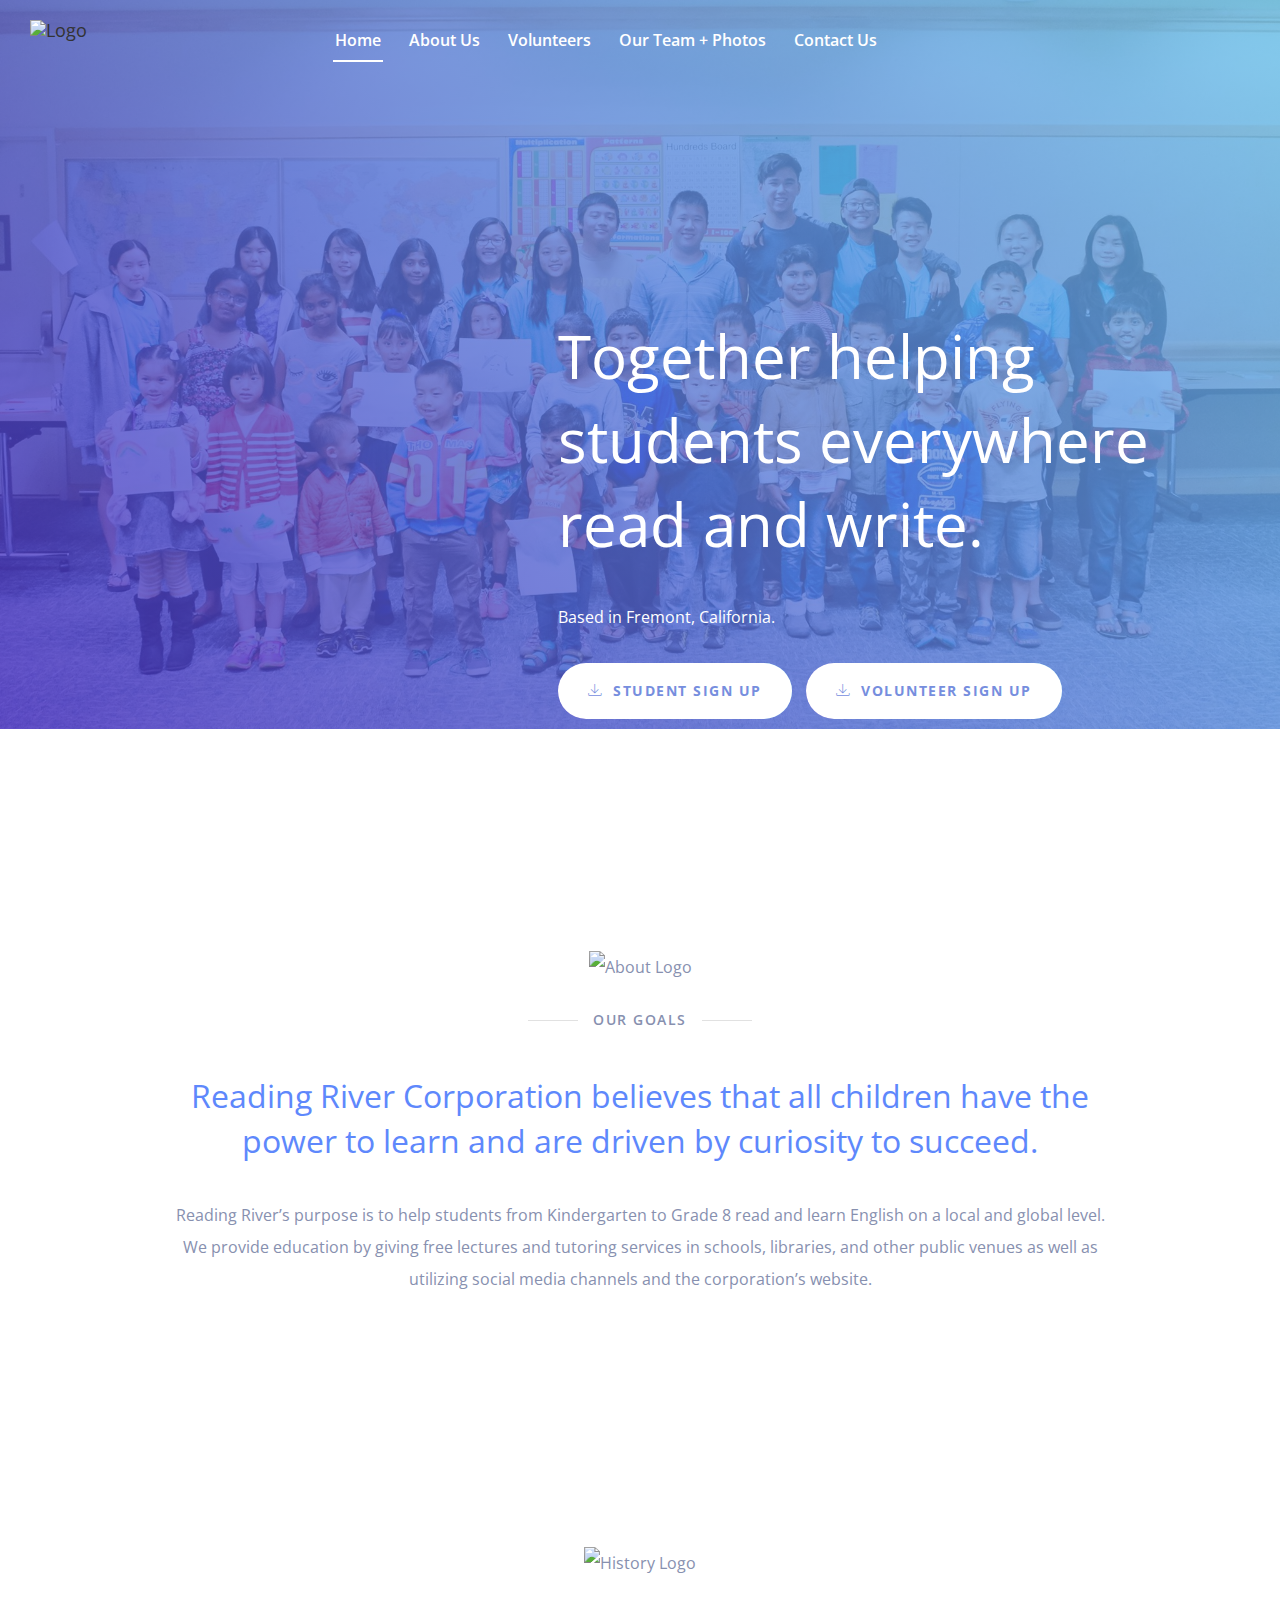
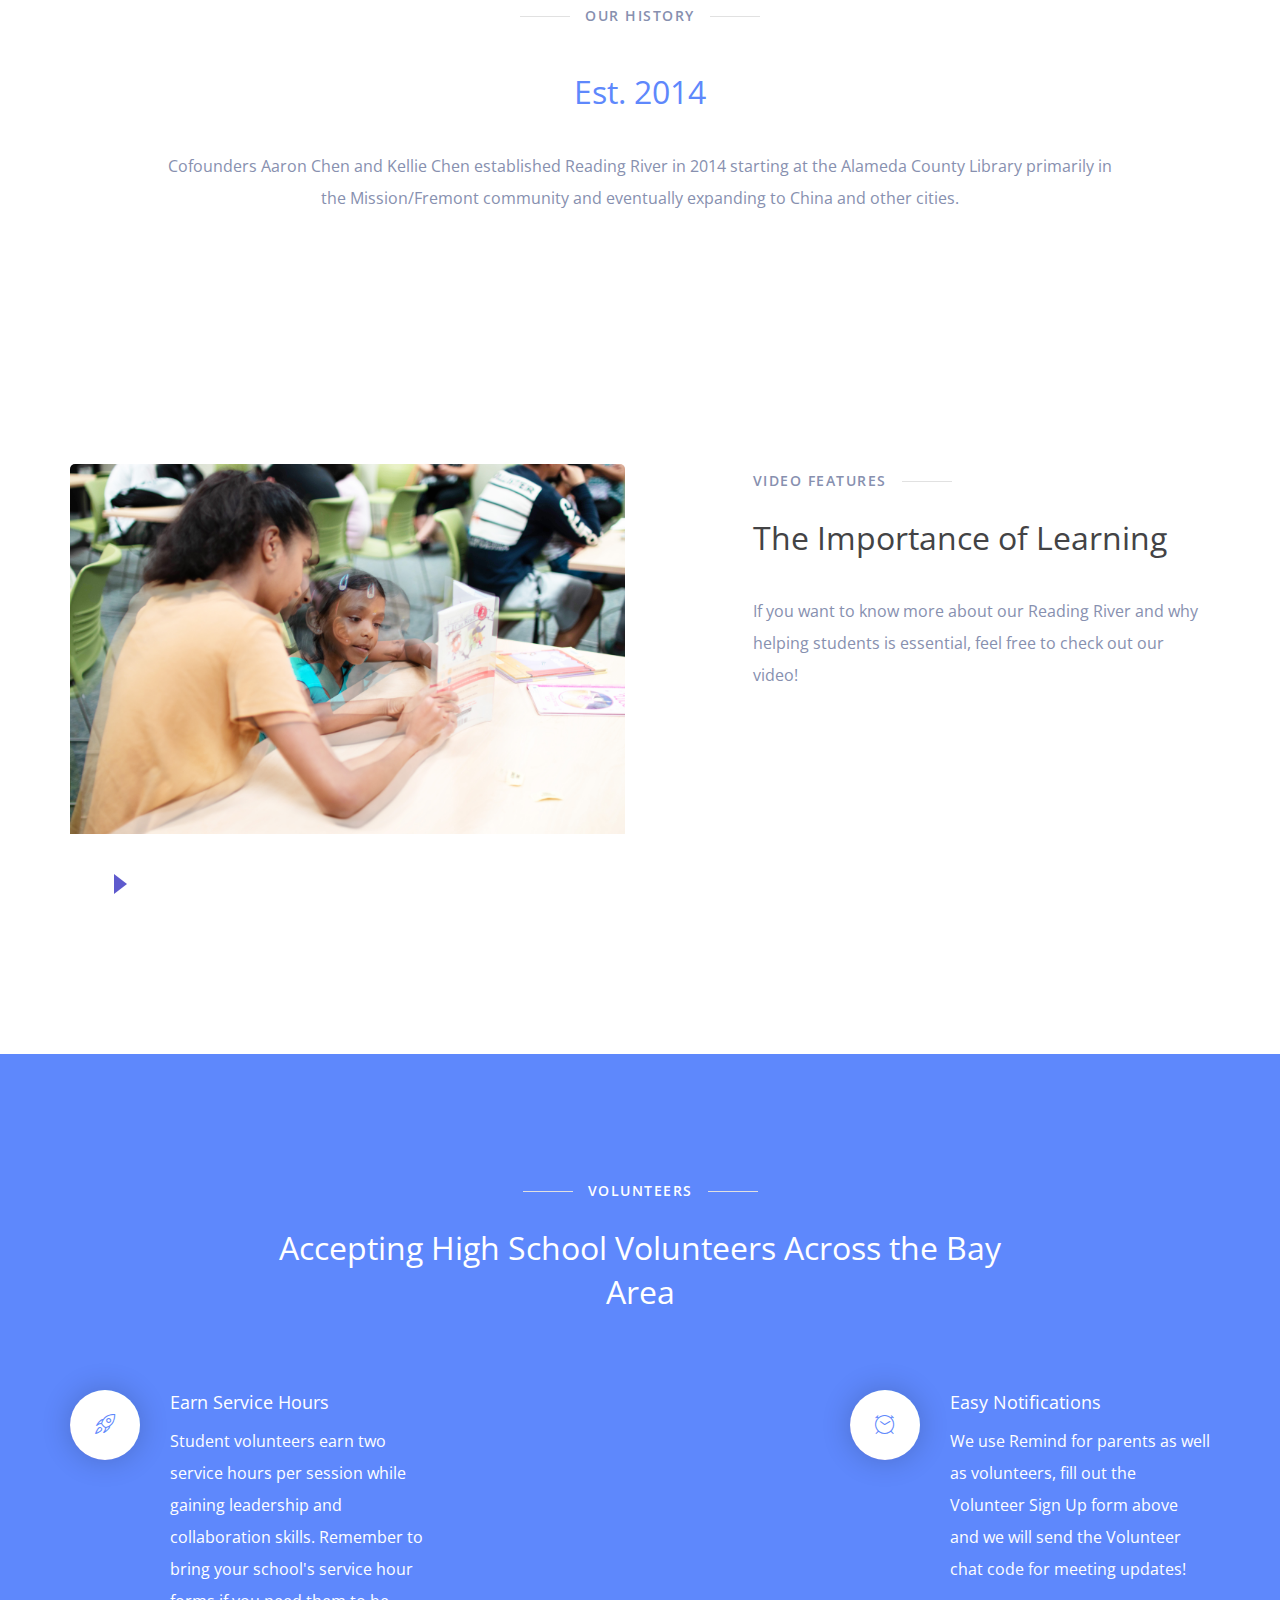
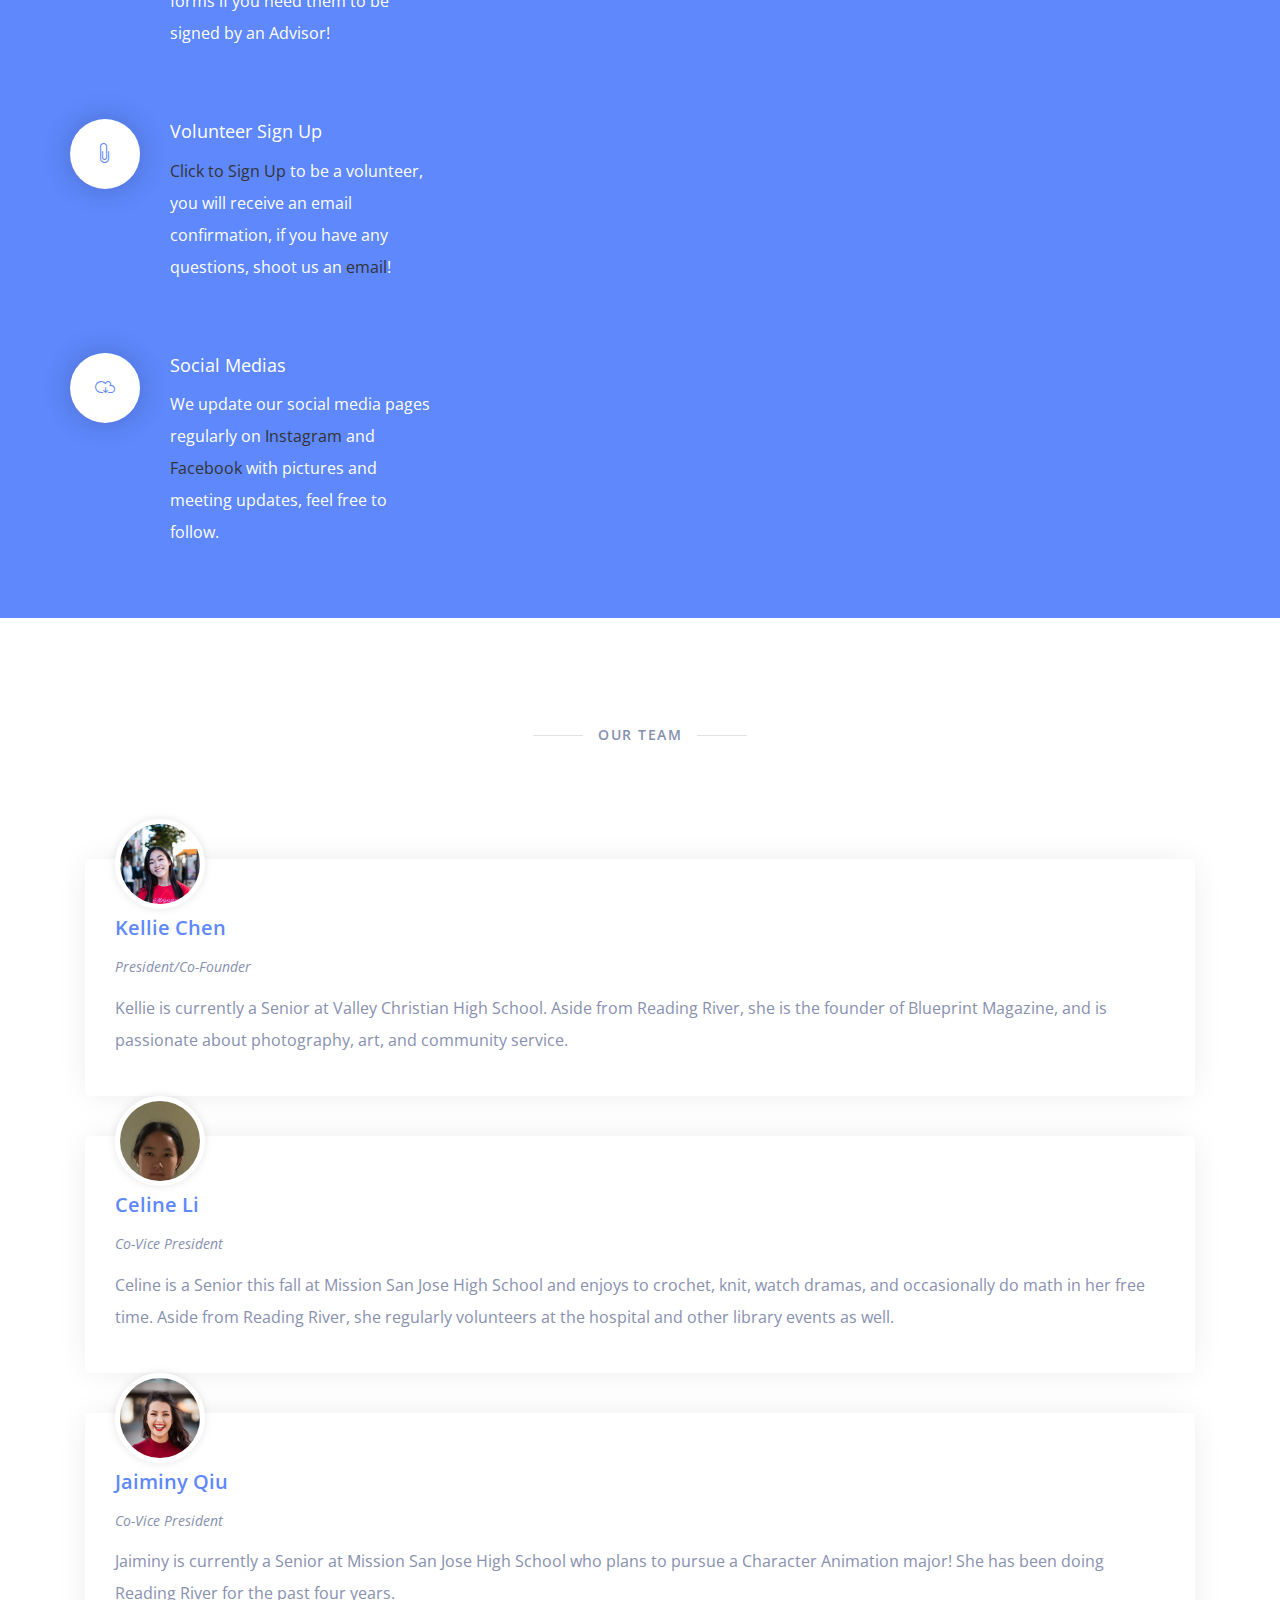
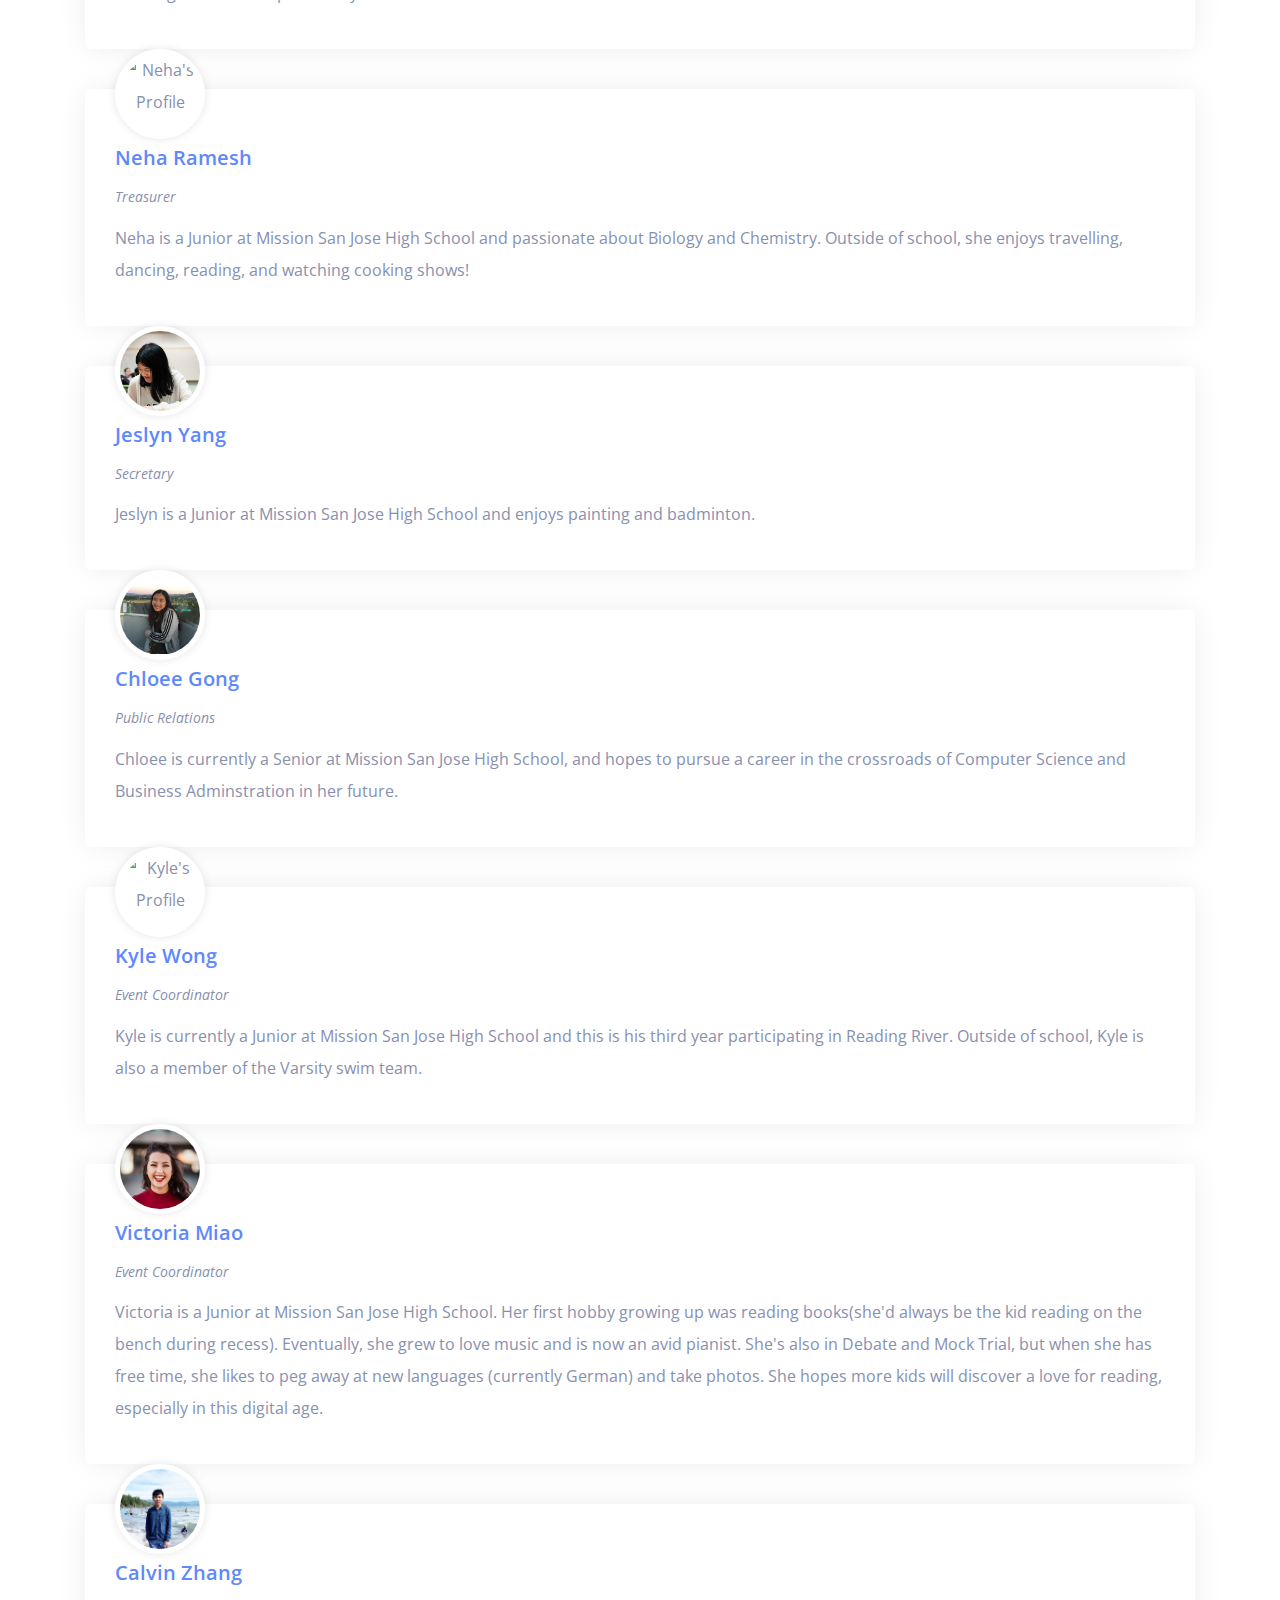
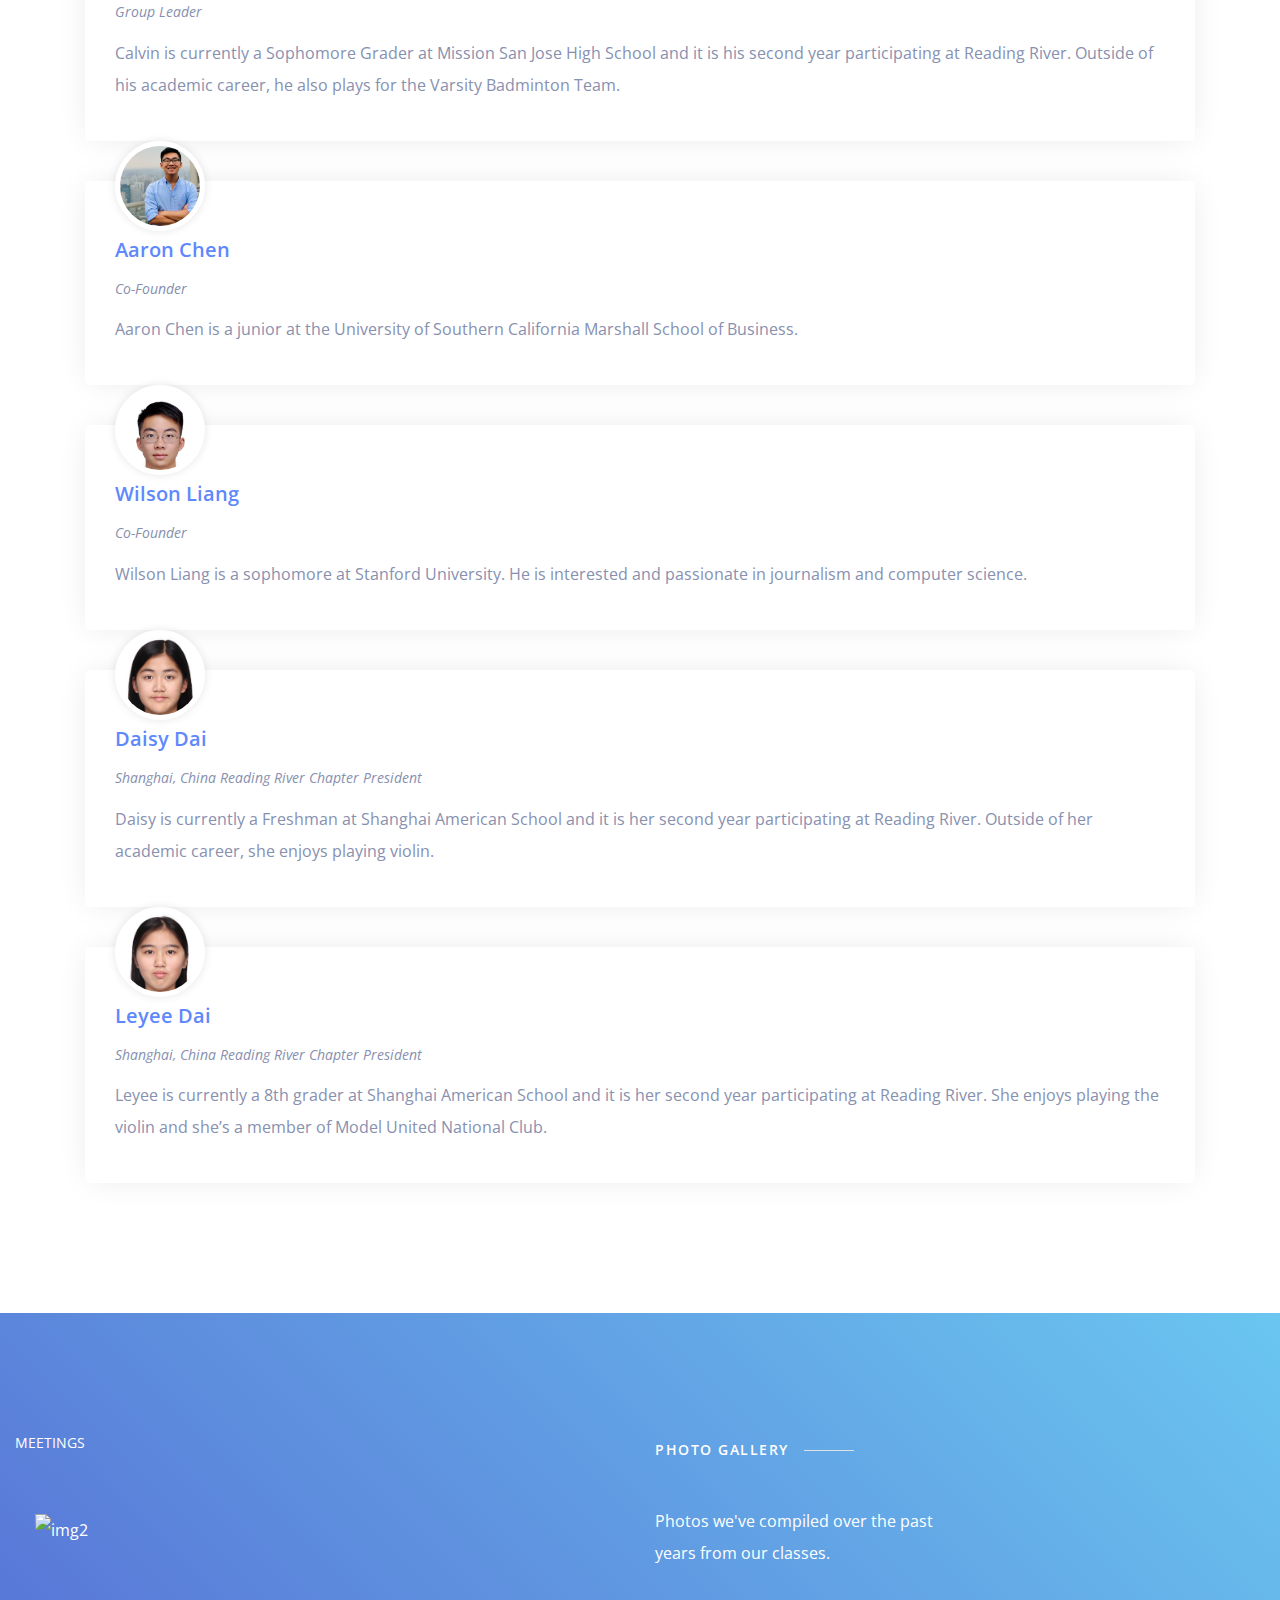
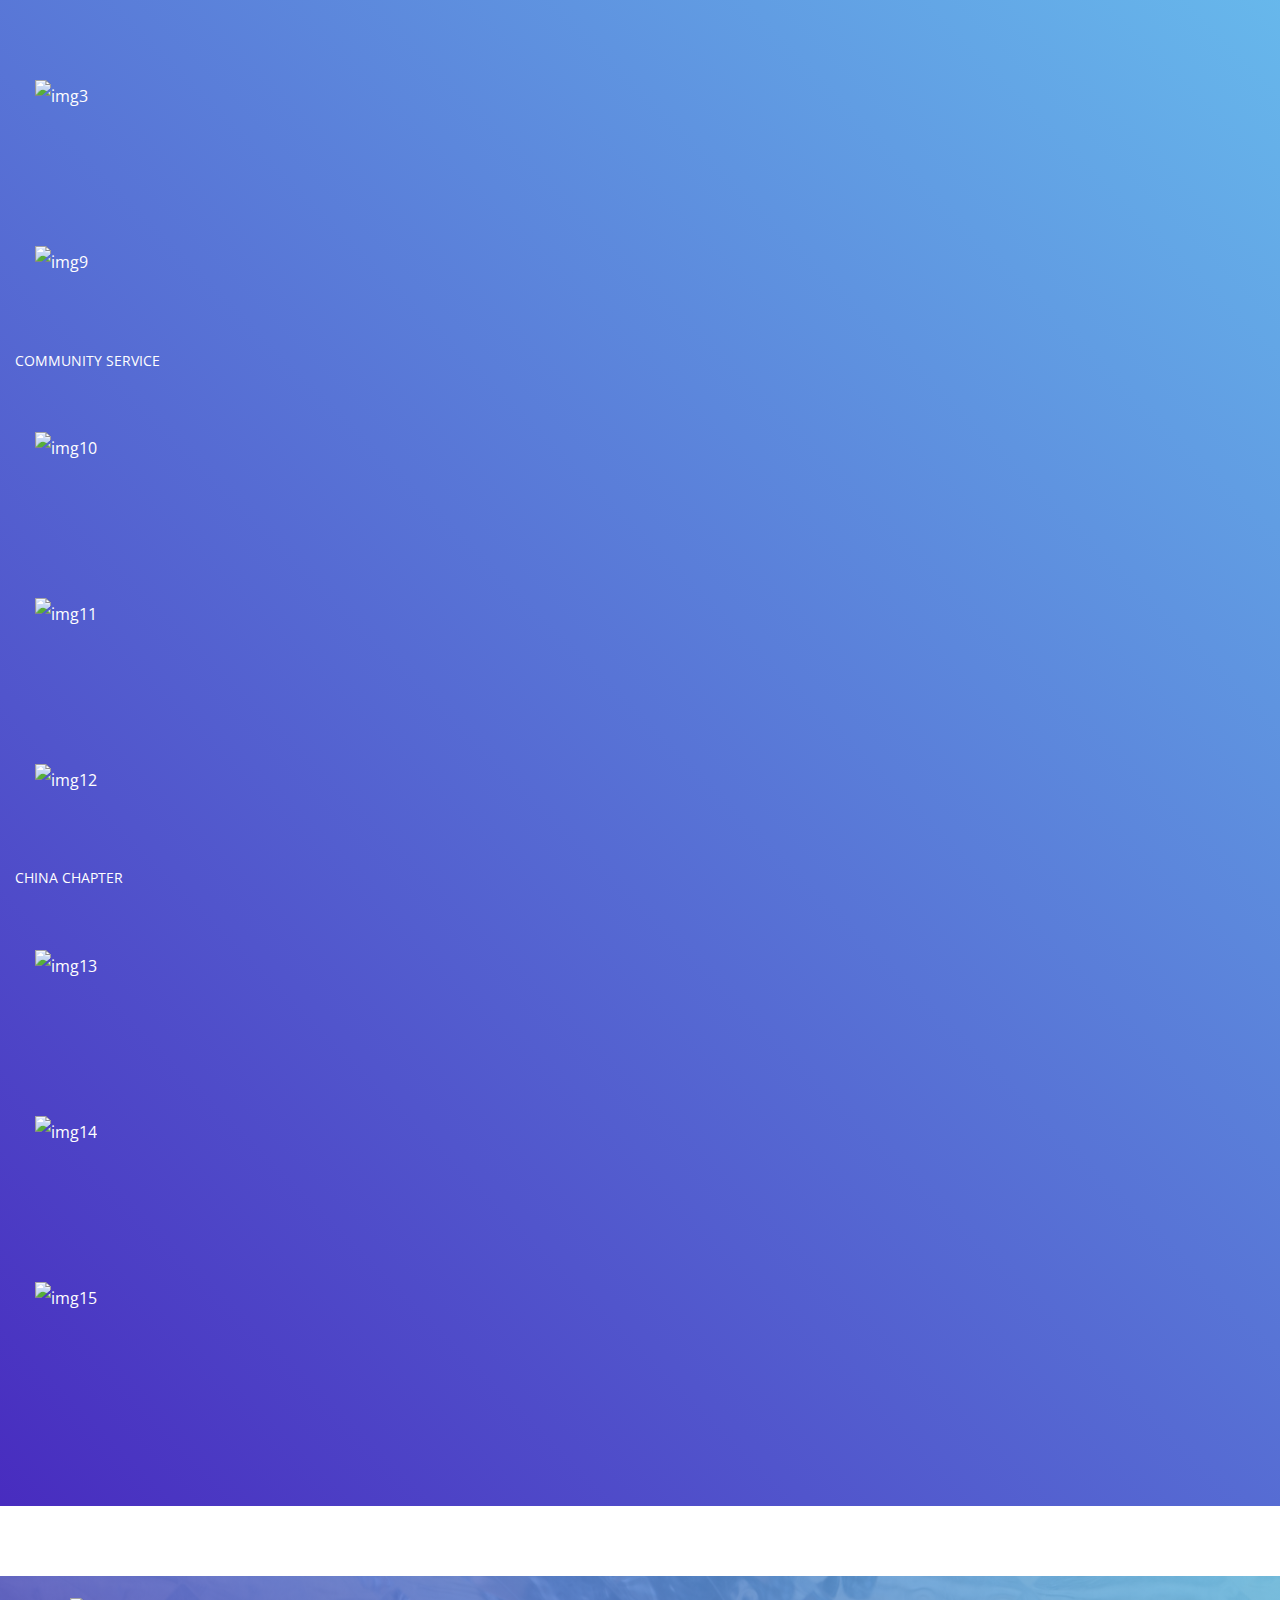
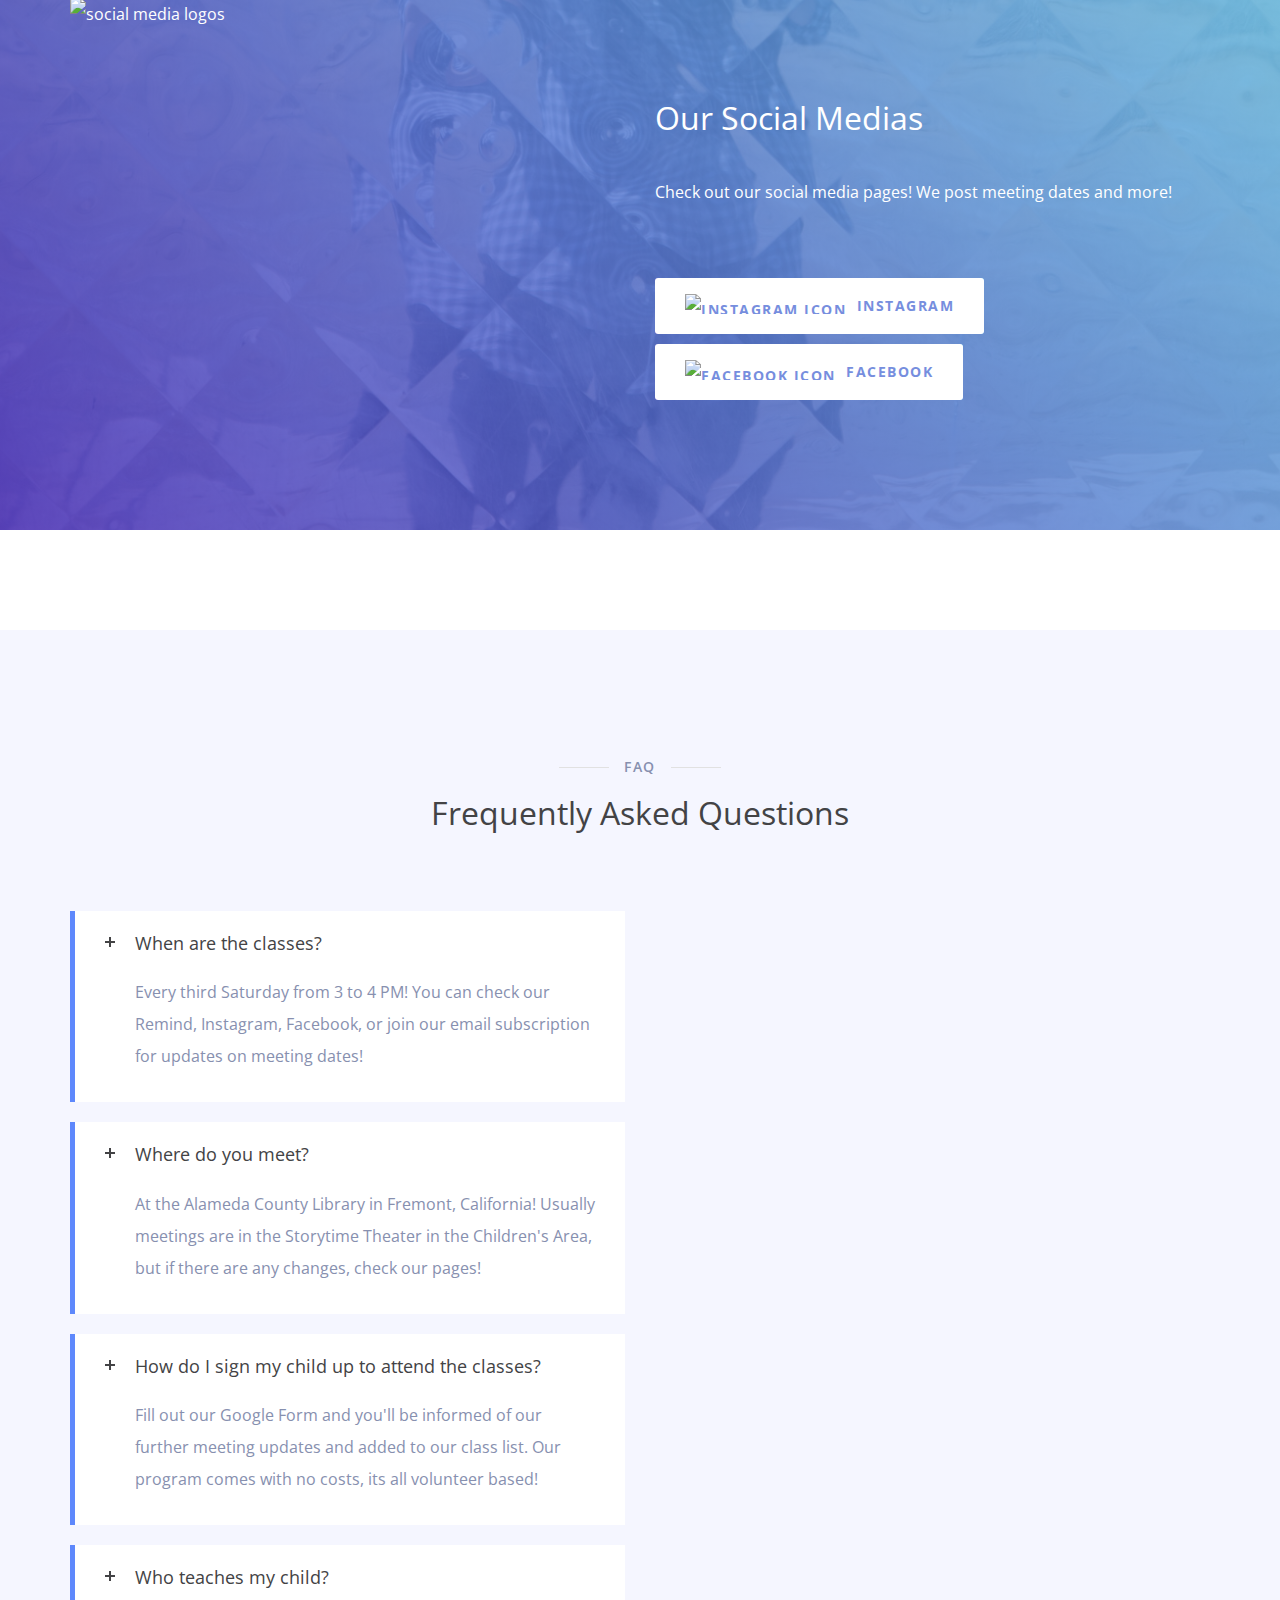
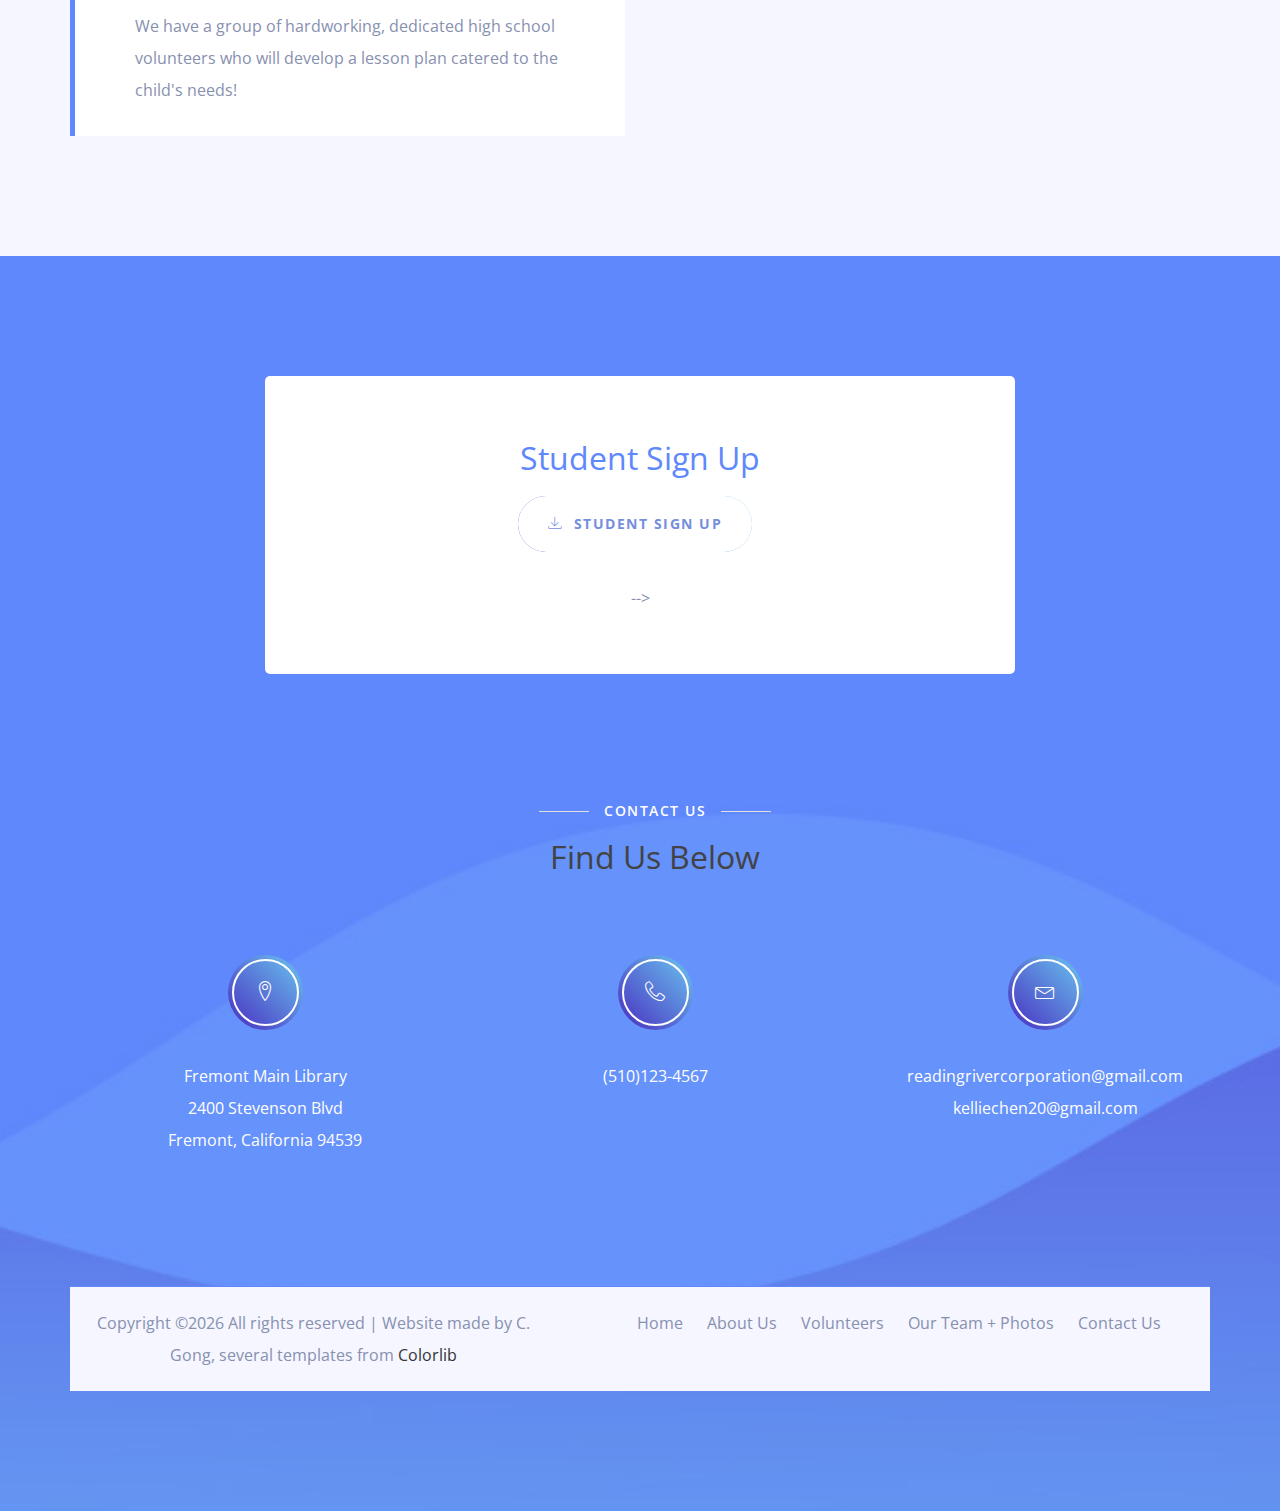
==== index.html @ 7ab2e2bb "Update index.html" ====
<!doctype html>
<html class="no-js" lang="zxx">

<head>
    <meta charset="utf-8">
    <meta name="author" content="C. Gong">
    <meta name="description" content="">
    <meta name="keywords" content="HTML,CSS,XML,JavaScript, Bootstrap">
    <meta http-equiv="x-ua-compatible" content="ie=edge">
    <meta name="viewport" content="width=device-width, initial-scale=1.0">
    <!-- Title -->
    <title>Reading River</title>
    <!-- Place favicon.ico in the root directory -->
    <link rel="apple-touch-icon" href="images/apple-touch-icon.png">
    <link rel="shortcut icon" type="image/ico" href="images/favicon.ico" />
    <!-- Plugin-CSS -->
    <link rel="stylesheet" href="css/bootstrap.min.css">
    <link rel="stylesheet" href="css/owl.carousel.min.css">
    <link rel="stylesheet" href="css/linearicons.css">
    <link rel="stylesheet" href="css/magnific-popup.css">
    <link rel="stylesheet" href="css/animate.css">
    <!-- Main-Stylesheets -->
    <link rel="stylesheet" href="css/normalize.css">
    <link rel="stylesheet" href="style.css">
    <link rel="stylesheet" href="css/responsive.css">
    <script src="js/vendor/modernizr-2.8.3.min.js"></script>
    <!--[if lt IE 9]>
        <script src="//oss.maxcdn.com/html5shiv/3.7.2/html5shiv.min.js"></script>
        <script src="//oss.maxcdn.com/respond/1.4.2/respond.min.js"></script>
    <![endif]-->
</head>

<body data-spy="scroll" data-target=".mainmenu-area">
    <!-- MainMenu-Area -->
    <nav class="mainmenu-area" data-spy="affix" data-offset-top="200">
        <div class="container-fluid">
            <div class="navbar-header">
                <button type="button" class="navbar-toggle" data-toggle="collapse" data-target="#primary_menu">
                    <span class="icon-bar"></span>
                    <span class="icon-bar"></span>
                    <span class="icon-bar"></span>
                </button>
                <a class="navbar-brand" href="#"><img src="http://readingriver.org/assets/logo.png" alt="Logo"/></a>
            </div>
            <div class="collapse navbar-collapse" id="primary_menu">
                <ul class="nav navbar-nav mainmenu">
                    <li class="active"><a href="#home_page">Home</a></li>
                    <li><a href="#about_page">About Us</a></li>
                    <li><a href="#features_page">Volunteers</a></li>
                    <li><a href="#testimonial_page">Our Team + Photos</a></li>
                    <li><a href="#price_page">Contact Us</a></li>
                </ul>
            </div>
        </div>
    </nav>
    <!-- MainMenu-Area-End -->
    <!-- Home-Area -->
    <header class="home-area overlay" id="home_page">
        <div class="container">
            <div class="row">
                <div class="col-xs-12 hidden-sm col-md-5">
                    <figure class="mobile-image wow fadeInUp" data-wow-delay="0.2s">                      
                    </figure>
                </div>
                <div class="col-xs-12 col-md-7">
                    <div class="space-80 hidden-xs"></div>
                    <h1 class="wow fadeInUp" data-wow-delay="0.4s">Together helping students everywhere read and write.</h1>
                    <div class="space-20"></div>
                    <div class="desc wow fadeInUp" data-wow-delay="0.6s">
                        <p>Based in Fremont, California.</p>
                    </div>
                    <div class="space-20"></div>
                    <a href="https://docs.google.com/forms/d/e/1FAIpQLSfahuhJecpJ13SL4Akqwtmd7XxqH2_9Mm-qF49oGeXlhAQJPA/viewform?usp=sf_link" class="bttn-white wow fadeInUp" data-wow-delay="0.8s"><i class="lnr lnr-download"></i>Student Sign Up</a>
                    <a href="https://docs.google.com/forms/d/e/1FAIpQLSdP3y2iAwAj434M1f-TbbosFio6wa3bm2vTfZTwHYe32NhG8g/viewform?usp=sf_link" class="bttn-white wow fadeInUp" data-wow-delay="0.8s"><i class="lnr lnr-download"></i>Volunteer Sign Up</a>
                </div>
            </div>
        </div>
    </header>
    <!-- Home-Area-End -->
    <!-- About-Area -->
    <section class="section-padding" id="about_page">
        <div class="container">
            <div class="row">
                <div class="col-xs-12 col-md-10 col-md-offset-1">
                    <div class="page-title text-center">
                        <img src="https://encrypted-tbn0.gstatic.com/images?q=tbn:ANd9GcTeQa0-n0c2qeeUmizYF3-ZNqJMCxrvMSQwsNEq4agvcOaGX12k" alt="About Logo">
                        <div class="space-20"></div>
                        <h5 class="title">Our Goals</h5>
                        <div class="space-30"></div>
                        <h3 class="blue-color">Reading River Corporation believes that all children have the power to learn and are driven by curiosity to succeed.</h3>
                        <div class="space-20"></div>
                        <p>Reading River’s purpose is to help students from Kindergarten to Grade 8 read and learn English on a local and global level. We provide education by giving free lectures and tutoring services in schools, libraries, and other public venues as well as utilizing social media channels and the corporation’s website. </p>
                    </div>
                </div>
            </div>
        </div>
    </section>
    <!-- About-Area-End -->
    <!-- Progress-Area -->
    <section class="section-padding" id="about_page">
        <div class="container">
            <div class="row">
                <div class="col-xs-12 col-md-10 col-md-offset-1">
                    <div class="page-title text-center">
                        <img src="https://freeiconshop.com/wp-content/uploads/edd/document-search-flat.png" alt="History Logo">
                        <div class="space-20"></div>
                        <h5 class="title">Our History</h5>
                        <div class="space-30"></div>
                        <h3 class="blue-color">Est. 2014 </h3>
                        <div class="space-20"></div>
                        <p>Cofounders Aaron Chen and Kellie Chen established Reading River in 2014 starting at the Alameda County Library primarily in the Mission/Fremont community and eventually expanding to China and other cities. </p>
                    </div>
                </div>
            </div>
        </div>
    </section>
    <!-- Progress-Area-End -->
    <!-- Video-Area -->
    <section class="video-area section-padding">
        <div class="container">
            <div class="row">
                <div class="col-xs-12 col-md-6">
                    <div class="video-photo">
                        <img src="images/video1.jpg" width="720" height="550" alt="">
                        <a href="https://www.youtube.com/watch?v=C0kSX4YXT40" class="popup play-button">
                                    <img src="images/play-button.png" alt="">
                        </a>
                    </div>
                </div>
                <div class="col-xs-12 col-md-5 col-md-offset-1">
                    <div class="space-60 hidden visible-xs"></div>
                    <div class="page-title">
                        <h5 class="title wow fadeInUp" data-wow-delay="0.2s">VIDEO FEATURES</h5>
                        <div class="space-10"></div>
                        <h3 class="dark-color wow fadeInUp" data-wow-delay="0.4s">The Importance of Learning</h3>
                        <div class="space-20"></div>
                        <div class="desc wow fadeInUp" data-wow-delay="0.6s">
                            <p>If you want to know more about our Reading River and why helping students is essential, feel free to check out our video!</p>
                        </div>
                        <div class="space-50"></div>
                    </div>
                </div>
            </div>
        </div>
    </section>
    <!-- Video-Area-End -->
    <!-- Feature-Area -->
    <section class="feature-area section-padding-top" id="features_page">
        <div class="container">
            <div class="row">
                <div class="col-xs-12 col-sm-8 col-sm-offset-2">
                    <div class="page-title text-center">
                        <h5 class="title">Volunteers</h5>
                        <div class="space-10"></div>
                        <h3>Accepting High School Volunteers Across the Bay Area</h3>
                        <div class="space-60"></div>
                    </div>
                </div>
            </div>
            <div class="row">
                <div class="col-xs-12 col-sm-6 col-md-4">
                    <div class="service-box wow fadeInUp" data-wow-delay="0.2s">
                        <div class="box-icon">
                            <i class="lnr lnr-rocket"></i>
                        </div>
                        <h4>Earn Service Hours</h4>
                        <p>Student volunteers earn two service hours per session while gaining leadership and collaboration skills. Remember to bring your school's service hour forms if you need them to be signed by an Advisor!</p>
                    </div>
                    <div class="space-60"></div>
                    <div class="service-box wow fadeInUp" data-wow-delay="0.4s">
                        <div class="box-icon">
                            <i class="lnr lnr-paperclip"></i>
                        </div>
                        <h4>Volunteer Sign Up</h4>
                        <p>
                          <a href="https://docs.google.com/forms/d/e/1FAIpQLSdP3y2iAwAj434M1f-TbbosFio6wa3bm2vTfZTwHYe32NhG8g/viewform?usp=sf_link" target="_blank">Click to Sign Up</a> to be a volunteer, you will receive an email confirmation, if you have any questions, shoot us an <a href="mailto: readingrivercorporation@gmail.com">email</a>!
                          </p>
                    </div>
                    <div class="space-60"></div>
                    <div class="service-box wow fadeInUp" data-wow-delay="0.6s">
                        <div class="box-icon">
                            <i class="lnr lnr-cloud-download"></i>
                        </div>
                        <h4>Social Medias</h4>
                        <p>We update our social media pages regularly on
                          <a href="https://instagram.com/reading.river" target="_blank">Instagram</a> and <a href="#" target="_blank">Facebook</a> with pictures and meeting updates, feel free to follow.</p>
                    </div>
                    <div class="space-60"></div>
                </div>
                <div class="hidden-xs hidden-sm col-md-4">
                    <figure class="mobile-image">                        
                    </figure>
                </div>
                <div class="col-xs-12 col-sm-6 col-md-4">
                    <div class="service-box wow fadeInUp" data-wow-delay="0.2s">
                        <div class="box-icon">
                            <i class="lnr lnr-clock"></i>
                        </div>
                        <h4>Easy Notifications</h4>
                        <p>We use Remind for parents as well as volunteers, fill out the Volunteer Sign Up form above and we will send the Volunteer chat code for meeting updates!</p>
                    </div>
                    <div class="space-60"></div>

            </div>
        </div>
    </section>
    <!-- Feature-Area-End -->
    <!-- Testimonial-Area -->
    <section class="testimonial-area" id="testimonial_page">
        <div class="container">
            <div class="row">
                <div class="col-xs-12">
                    <div class="page-title text-center">
                        <h5 class="title">Our Team</h5>
                        <div class="space-60"></div>
                    </div>
                </div>
            </div>
            <div class="row">
                <div class="col-xs-12">
                    <div class="team-slide">
                        <div class="team-box">
                            <div class="team-image">
                                <img src="images/kellie.jpg" alt="Kellie's Profile">
                            </div>
            
                            <h4>Kellie Chen</h4>
                            <h6 class="position">President/Co-Founder</h6>
                            <p>Kellie is currently a Senior at Valley Christian High School. Aside from Reading River, she is the founder of Blueprint Magazine, and is passionate about photography, art, and community service.</p>
                        </div>
                        <div class="team-box">
                            <div class="team-image">
                                <img src="images/celine.png" alt="">
                            </div>
                            <h4>Celine Li</h4>
                            <h6 class="position">Co-Vice President</h6>
                            <p>Celine is a Senior this fall at Mission San Jose High School and enjoys to crochet, knit, watch dramas, and occasionally do math in her free time. Aside from Reading River, she regularly volunteers at the hospital and other library events as well.</p>
                        </div>
                        <div class="team-box">
                            <div class="team-image">
                                <img src="images/team-3.jpg" alt="">
                            </div>
                            <h4>Jaiminy Qiu</h4>
                            <h6 class="position">Co-Vice President</h6>
                            <p>Jaiminy is currently a Senior at Mission San Jose High School who plans to pursue a Character Animation major! She has been doing Reading River for the past four years.</p>
                        </div>
                        <div class="team-box">
                            <div class="team-image">
                                <img src="https://scontent-sjc3-1.xx.fbcdn.net/v/t1.15752-9/69118022_2182727768506294_8651936482187018240_n.jpg?_nc_cat=108&_nc_oc=AQm1hnCRLb16vT0hQObB6Hs5-9uMGwO8_TQogWR0Dayrv1zhESDg44SV84VLWc6tdlk&_nc_ht=scontent-sjc3-1.xx&oh=b6cefbe63a8097c2192c2ffb6656a175&oe=5E05FAFD" alt="Neha's Profile">
                            </div>
                            <h4>Neha Ramesh</h4>
                            <h6 class="position">Treasurer</h6>
                            <p>Neha is a Junior at Mission San Jose High School and passionate about Biology and Chemistry. Outside of school, she enjoys travelling, dancing, reading, and watching cooking shows!</p>
                        </div>
                        <div class="team-box">
                            <div class="team-image">
                                <img src="images/jeslyn.jpg" alt="Jeslyn's Profile">
                            </div>
                            <h4>Jeslyn Yang</h4>
                            <h6 class="position">Secretary</h6>
                            <p>Jeslyn is a Junior at Mission San Jose High School and enjoys painting and badminton.</p>
                        </div>
                        <div class="team-box">
                            <div class="team-image">
                                <img src="images/chloee2.jpg" alt="Chloee's Profile">
                            </div>
                            <h4>Chloee Gong</h4>
                            <h6 class="position">Public Relations</h6>
                            <p>Chloee is currently a Senior at Mission San Jose High School, and hopes to pursue a career in the crossroads of Computer Science and Business Adminstration in her future.</p>
                        </div>
                        <div class="team-box">
                            <div class="team-image">
                                <img src="https://scontent-sjc3-1.xx.fbcdn.net/v/t1.15752-9/69545605_1391608844341739_6493162348713345024_n.jpg?_nc_cat=107&_nc_oc=AQm09xwSjiaigUthdxi3DL87tPHnroyMCR_PiUQHlrxdVy9F37kNUELT8Jrb0o6xEH4&_nc_ht=scontent-sjc3-1.xx&oh=e49679353a6bb5b2f2c74e43f98ad36c&oe=5E0FE6AE" alt="Kyle's Profile">
                            </div>
                            <h4>Kyle Wong</h4>
                            <h6 class="position">Event Coordinator</h6>
                            <p>Kyle is currently a Junior at Mission San Jose High School and this is his third year participating in Reading River. Outside of school, Kyle is also a member of the Varsity swim team.</p>
                        </div>
                        <div class="team-box">
                            <div class="team-image">
                                <img src="images/team-3.jpg" alt="">
                            </div>
                            <h4>Victoria Miao</h4>
                            <h6 class="position">Event Coordinator</h6>
                            <p>Victoria is a Junior at Mission San Jose High School. Her first hobby growing up was reading books(she'd always be the kid reading on the bench during recess). Eventually, she grew to love music and is now an avid pianist. She's also in Debate and Mock Trial, but when she has free time, she likes to peg away at new languages (currently German) and take photos. She hopes more kids will discover a love for reading, especially in this digital age.</p>
                        </div>
                        <div class="team-box">
                            <div class="team-image">
                                <img src="images/calvin2.jpg" alt="Calvin's Profile Picture">
                            </div>
                            <h4>Calvin Zhang</h4>
                            <h6 class="position">Group Leader</h6>
                            <p>Calvin is currently a Sophomore Grader at Mission San Jose High School and it is his second year participating at Reading River. Outside of his academic career, he also plays for the Varsity Badminton Team.</p>
                        </div>
                        <div class="team-box">
                            <div class="team-image">
                                <img src="images/aaron.jpg" alt="Aaron's Profile Picture">
                            </div>
                            <h4>Aaron Chen</h4>
                            <h6 class="position">Co-Founder</h6>
                            <p>Aaron Chen is a junior at the University of Southern California Marshall School of Business.</p>
                        </div>
                        <div class="team-box">
                            <div class="team-image">
                                <img src="images/wilson.jpg" alt="Wilson's Profile Picture">
                            </div>
                            <h4>Wilson Liang</h4>
                            <h6 class="position">Co-Founder</h6>
                            <p>Wilson Liang is a sophomore at Stanford University. He is interested and passionate in journalism and computer science.</p>
                        </div>
                        <div class="team-box">
                            <div class="team-image">
                                <img src="images/daisydai.jpg" alt="Daisy's Profile Picture">
                            </div>
                            <h4>Daisy Dai</h4>
                            <h6 class="position">Shanghai, China Reading River Chapter President</h6>
                            <p>Daisy is currently a Freshman at Shanghai American School and it is her second year participating at Reading River. Outside of her academic career, she enjoys playing violin.</p>
                        </div>
                        <div class="team-box">
                            <div class="team-image">
                                <img src="images/leeyeedai.jpg" alt="Leyee's Profile Picture">
                            </div>
                            <h4>Leyee Dai</h4>
                            <h6 class="position">Shanghai, China Reading River Chapter President</h6>
                            <p>Leyee is currently a 8th grader at Shanghai American School and it is her second year participating at Reading River. She enjoys playing the violin and she’s a member of Model United National Club.</p>
                        </div>
                        </div>
                    </div>
                </div>
            </div>
        </div>
    </section>
    <!-- Testimonial-Area-End -->
    <!-- Gallery-Area -->
    <section class="gallery-area section-padding" id="gallery_page">
        <div class="container-fluid">
            <div class="row">
                <div class="col-xs-12 col-sm-6 gallery-slider">
                    <div class="gallery-slide">
                        <h5 class="title">MEETINGS</h5>
                        <div class="item"><img src="https://lh3.googleusercontent.com/[base64]w1430-h998-no" alt="img2"></div>
                        <div class="item"><img src="https://lh3.googleusercontent.com/[base64]w1430-h878-no" alt="img3"></div>
                        <div class="item"><img src="https://lh3.googleusercontent.com/[base64]w1430-h1026-no" alt="img9"></div>
                        <h5 class="title">COMMUNITY SERVICE</h5>
                        <div class="item"><img src="https://lh3.googleusercontent.com/[base64]w2104-h1578-no" alt="img10"></div>
                        <div class="item"><img src="https://lh3.googleusercontent.com/[base64]w2102-h1578-no" alt="img11"></div>
                        <div class="item"><img src="https://lh3.googleusercontent.com/[base64]w2050-h1578-no" alt="img12"></div>
                        <h5 class="title">CHINA CHAPTER</h5>
                        <div class="item"><img src="https://lh3.googleusercontent.com/[base64]w2104-h1578-no" alt="img13"></div>
                        <div class="item"><img src="https://lh3.googleusercontent.com/[base64]w773-h487-no" alt="img14"></div>
                        <div class="item"><img src="https://lh3.googleusercontent.com/[base64]w637-h469-no" alt="img15"></div>
                    </div>
                </div>
                <div class="col-xs-12 col-sm-5 col-lg-3">
                    <div class="page-title">
                        <h5 class="white-color title wow fadeInUp" data-wow-delay="0.2s">Photo Gallery</h5>
                        <div class="space-10"></div>
                    </div>
                    <div class="space-20"></div>
                    <div class="desc wow fadeInUp" data-wow-delay="0.6s">
                        <p>Photos we've compiled over the past years from our classes.</p>
                    </div>
                </div>
            </div>
        </div>
    </section>
    <!-- Gallery-Area-End -->
    <!-- Download-Area -->
    <div class="download-area overlay">
        <div class="container">
            <div class="row">
                <div class="col-xs-12 col-sm-6 hidden-sm">
                    <figure class="mobile-image">
                        <img src="https://www.hushhairco.com/wp-content/uploads/2018/10/Facebook_instagram-300x200.png" margin-top="25 px" alt="social media logos">
                    </figure>
                </div>
                <div class="col-xs-12 col-md-6 section-padding">
                    <h3 class="white-color">Our Social Medias</h3>
                    <div class="space-20"></div>
                    <p>Check out our social media pages! We post meeting dates and more!</p>
                    <div class="space-60"></div>
                    <a href="https://instagram.com/reading.river" class="bttn-white sq"><img src="https://instagram-brand.com/wp-content/uploads/2016/11/Instagram_AppIcon_Aug2017.png?w=300" alt="instagram icon"> Instagram</a>
                    <a href="#" class="bttn-white sq"><img src="https://icon-library.net/images/icon-para-facebook/icon-para-facebook-27.jpg" alt="facebook icon"> Facebook</a>
                </div>
            </div>
        </div>
    </div>
    <!-- Download-Area-End -->
    <!--Questions-Area -->
    <section id="questions_page" class="questions-area section-padding">
        <div class="container">
            <div class="row">
                <div class="col-xs-12">
                    <div class="page-title text-center">
                        <h5 class="title">FAQ</h5>
                        <h3 class="dark-color">Frequently Asked Questions</h3>
                        <div class="space-60"></div>
                    </div>
                </div>
            </div>
            <div class="row">
                <div class="col-xs-12 col-sm-6">
                    <div class="toggole-boxs">
                        <h3>When are the classes? </h3>
                        <div>
                            <p>Every third Saturday from 3 to 4 PM! You can check our Remind, Instagram, Facebook, or join our email subscription for updates on meeting dates!</p>
                        </div>
                        <h3>Where do you meet? </h3>
                        <div>
                            <p>At the Alameda County Library in Fremont, California! Usually meetings are in the Storytime Theater in the Children's Area, but if there are any changes, check our pages!</p>
                        </div>
                        <h3>How do I sign my child up to attend the classes? </h3>
                        <div>
                            <p>Fill out our Google Form and you'll be informed of our further meeting updates and added to our class list. Our program comes with no costs, its all volunteer based!</p>
                        </div>
                        <h3>Who teaches my child? </h3>
                        <div>
                            <p>We have a group of hardworking, dedicated high school volunteers who will develop a lesson plan catered to the child's needs!</p>
                        </div>
                    </div>
                </div>
            </div>
        </div>
    </section>
    <!--Questions-Area-End -->
    <!-- Subscribe-Form -->
    <div class="subscribe-area section-padding">
        <div class="container">
            <div class="row">
              <div class="col-xs-12 col-sm-8 col-sm-offset-2">
                <div class="subscribe-form text-center">
                    <h3 class="blue-color">Student Sign Up</h3>
                    <a href="https://docs.google.com/forms/d/e/1FAIpQLSdP3y2iAwAj434M1f-TbbosFio6wa3bm2vTfZTwHYe32NhG8g/viewform?usp=sf_link" class="bttn-white wow fadeInUp" data-wow-delay="0.8s"><i class="lnr lnr-download"></i>Student Sign Up</a>
                    <div class="space-20"></div> -->
                    <!-- <form id="mc-form">
                            <input type="email" class="control" placeholder="Enter your email" required="required" id="mc-email">
                            <button class="bttn-white active" type="submit"><span class="lnr lnr-location"></span> Subscribe</button>
                            <label class="mt10" for="mc-email"></label> -->
            </div>
        </div>
    </div>
    <!-- Subscribe-Form-Area -->
    <!-- Footer-Area -->
    <footer class="footer-area" id="contact_page">
        <div class="section-padding">
            <div class="container">
                <div class="row">
                    <div class="col-xs-12">
                        <div class="page-title text-center">
                            <h5 class="title"><font color="#FFFFFF">Contact US</font></h5>
                            <h3 class="dark-color">Find Us Below</h3>
                            <div class="space-60"></div>
                        </div>
                    </div>
                </div>
                <div class="row">
                    <div class="col-xs-12 col-sm-4">
                        <div class="footer-box">
                            <div class="box-icon">
                                <span class="lnr lnr-map-marker"></span>
                            </div>
                            <p><font color="#FFFFFF">Fremont Main Library<br  />2400 Stevenson Blvd<br />Fremont, California 94539</font></p>
                        </div>
                        <div class="space-30 hidden visible-xs"></div>
                    </div>
                    <div class="col-xs-12 col-sm-4">
                        <div class="footer-box">
                            <div class="box-icon">
                                <span class="lnr lnr-phone-handset"></span>
                            </div>
                            <p><font color="#FFFFFF">(510)123-4567</font></p>
                        </div>
                        <div class="space-30 hidden visible-xs"></div>
                    </div>
                    <div class="col-xs-12 col-sm-4">
                        <div class="footer-box">
                            <div class="box-icon">
                                <span class="lnr lnr-envelope"></span>
                            </div>
                            <p><font color="#FFFFFF">readingrivercorporation@gmail.com <br /> kelliechen20@gmail.com
                            </font></p>
                        </div>
                    </div>
                </div>
            </div>
        </div>
        <!-- Footer-Bootom -->
        <div class="footer-bottom">
            <div class="container">
                <div class="row">
                    <div class="col-xs-12 col-md-5">
                        <!-- Link back to Colorlib can't be removed. Template is licensed under CC BY 3.0. -->
            <span>Copyright &copy;<script>document.write(new Date().getFullYear());</script> All rights reserved | Website made by C. Gong, several templates from <a href="https://colorlib.com" target="_blank">Colorlib</a></span>
            <!-- Link back to Colorlib can't be removed. Template is licensed under CC BY 3.0. -->
                        <div class="space-30 hidden visible-xs"></div>
                    </div>
                    <div class="col-xs-12 col-md-7">
                        <div class="footer-menu">
                            <ul>
                              <li class="active"><a href="#home_page">Home</a></li>
                              <li><a href="#about_page">About Us</a></li>
                              <li><a href="#features_page">Volunteers</a></li>
                              <li><a href="#testimonial_page">Our Team + Photos</a></li>
                              <li><a href="#price_page">Contact Us</a></li>
                            </ul>
                        </div>
                    </div>
                </div>
            </div>
        </div>
        <!-- Footer-Bootom-End -->
    </footer>
    <!-- Footer-Area-End -->
    <!--Vendor-JS-->
    <script src="js/vendor/jquery-1.12.4.min.js"></script>
    <script src="js/vendor/jquery-ui.js"></script>
    <script src="js/vendor/bootstrap.min.js"></script>
    <!--Plugin-JS-->
    <script src="js/owl.carousel.min.js"></script>
    <script src="js/contact-form.js"></script>
    <script src="js/ajaxchimp.js"></script>
    <script src="js/scrollUp.min.js"></script>
    <script src="js/magnific-popup.min.js"></script>
    <script src="js/wow.min.js"></script>
    <!--Main-active-JS-->
    <script src="js/main.js"></script>
</body>

</html>
---- css/linearicons.css ----
@font-face {
	font-family: 'Linearicons-Free';
	src:url('../fonts/Linearicons-Free.eot?w118d');
	src:url('../fonts/Linearicons-Free.eot?#iefixw118d') format('embedded-opentype'),
		url('../fonts/Linearicons-Free.woff2?w118d') format('woff2'),
		url('../fonts/Linearicons-Free.woff?w118d') format('woff'),
		url('../fonts/Linearicons-Free.ttf?w118d') format('truetype'),
		url('../fonts/Linearicons-Free.svg?w118d#Linearicons-Free') format('svg');
	font-weight: normal;
	font-style: normal;
}

.lnr {
	font-family: 'Linearicons-Free';
	speak: none;
	font-style: normal;
	font-weight: normal;
	font-variant: normal;
	text-transform: none;
	line-height: 1;

	/* Better Font Rendering =========== */
	-webkit-font-smoothing: antialiased;
	-moz-osx-font-smoothing: grayscale;
}

.lnr-home:before {
	content: "\e800";
}
.lnr-apartment:before {
	content: "\e801";
}
.lnr-pencil:before {
	content: "\e802";
}
.lnr-magic-wand:before {
	content: "\e803";
}
.lnr-drop:before {
	content: "\e804";
}
.lnr-lighter:before {
	content: "\e805";
}
.lnr-poop:before {
	content: "\e806";
}
.lnr-sun:before {
	content: "\e807";
}
.lnr-moon:before {
	content: "\e808";
}
.lnr-cloud:before {
	content: "\e809";
}
.lnr-cloud-upload:before {
	content: "\e80a";
}
.lnr-cloud-download:before {
	content: "\e80b";
}
.lnr-cloud-sync:before {
	content: "\e80c";
}
.lnr-cloud-check:before {
	content: "\e80d";
}
.lnr-database:before {
	content: "\e80e";
}
.lnr-lock:before {
	content: "\e80f";
}
.lnr-cog:before {
	content: "\e810";
}
.lnr-trash:before {
	content: "\e811";
}
.lnr-dice:before {
	content: "\e812";
}
.lnr-heart:before {
	content: "\e813";
}
.lnr-star:before {
	content: "\e814";
}
.lnr-star-half:before {
	content: "\e815";
}
.lnr-star-empty:before {
	content: "\e816";
}
.lnr-flag:before {
	content: "\e817";
}
.lnr-envelope:before {
	content: "\e818";
}
.lnr-paperclip:before {
	content: "\e819";
}
.lnr-inbox:before {
	content: "\e81a";
}
.lnr-eye:before {
	content: "\e81b";
}
.lnr-printer:before {
	content: "\e81c";
}
.lnr-file-empty:before {
	content: "\e81d";
}
.lnr-file-add:before {
	content: "\e81e";
}
.lnr-enter:before {
	content: "\e81f";
}
.lnr-exit:before {
	content: "\e820";
}
.lnr-graduation-hat:before {
	content: "\e821";
}
.lnr-license:before {
	content: "\e822";
}
.lnr-music-note:before {
	content: "\e823";
}
.lnr-film-play:before {
	content: "\e824";
}
.lnr-camera-video:before {
	content: "\e825";
}
.lnr-camera:before {
	content: "\e826";
}
.lnr-picture:before {
	content: "\e827";
}
.lnr-book:before {
	content: "\e828";
}
.lnr-bookmark:before {
	content: "\e829";
}
.lnr-user:before {
	content: "\e82a";
}
.lnr-users:before {
	content: "\e82b";
}
.lnr-shirt:before {
	content: "\e82c";
}
.lnr-store:before {
	content: "\e82d";
}
.lnr-cart:before {
	content: "\e82e";
}
.lnr-tag:before {
	content: "\e82f";
}
.lnr-phone-handset:before {
	content: "\e830";
}
.lnr-phone:before {
	content: "\e831";
}
.lnr-pushpin:before {
	content: "\e832";
}
.lnr-map-marker:before {
	content: "\e833";
}
.lnr-map:before {
	content: "\e834";
}
.lnr-location:before {
	content: "\e835";
}
.lnr-calendar-full:before {
	content: "\e836";
}
.lnr-keyboard:before {
	content: "\e837";
}
.lnr-spell-check:before {
	content: "\e838";
}
.lnr-screen:before {
	content: "\e839";
}
.lnr-smartphone:before {
	content: "\e83a";
}
.lnr-tablet:before {
	content: "\e83b";
}
.lnr-laptop:before {
	content: "\e83c";
}
.lnr-laptop-phone:before {
	content: "\e83d";
}
.lnr-power-switch:before {
	content: "\e83e";
}
.lnr-bubble:before {
	content: "\e83f";
}
.lnr-heart-pulse:before {
	content: "\e840";
}
.lnr-construction:before {
	content: "\e841";
}
.lnr-pie-chart:before {
	content: "\e842";
}
.lnr-chart-bars:before {
	content: "\e843";
}
.lnr-gift:before {
	content: "\e844";
}
.lnr-diamond:before {
	content: "\e845";
}
.lnr-linearicons:before {
	content: "\e846";
}
.lnr-dinner:before {
	content: "\e847";
}
.lnr-coffee-cup:before {
	content: "\e848";
}
.lnr-leaf:before {
	content: "\e849";
}
.lnr-paw:before {
	content: "\e84a";
}
.lnr-rocket:before {
	content: "\e84b";
}
.lnr-briefcase:before {
	content: "\e84c";
}
.lnr-bus:before {
	content: "\e84d";
}
.lnr-car:before {
	content: "\e84e";
}
.lnr-train:before {
	content: "\e84f";
}
.lnr-bicycle:before {
	content: "\e850";
}
.lnr-wheelchair:before {
	content: "\e851";
}
.lnr-select:before {
	content: "\e852";
}
.lnr-earth:before {
	content: "\e853";
}
.lnr-smile:before {
	content: "\e854";
}
.lnr-sad:before {
	content: "\e855";
}
.lnr-neutral:before {
	content: "\e856";
}
.lnr-mustache:before {
	content: "\e857";
}
.lnr-alarm:before {
	content: "\e858";
}
.lnr-bullhorn:before {
	content: "\e859";
}
.lnr-volume-high:before {
	content: "\e85a";
}
.lnr-volume-medium:before {
	content: "\e85b";
}
.lnr-volume-low:before {
	content: "\e85c";
}
.lnr-volume:before {
	content: "\e85d";
}
.lnr-mic:before {
	content: "\e85e";
}
.lnr-hourglass:before {
	content: "\e85f";
}
.lnr-undo:before {
	content: "\e860";
}
.lnr-redo:before {
	content: "\e861";
}
.lnr-sync:before {
	content: "\e862";
}
.lnr-history:before {
	content: "\e863";
}
.lnr-clock:before {
	content: "\e864";
}
.lnr-download:before {
	content: "\e865";
}
.lnr-upload:before {
	content: "\e866";
}
.lnr-enter-down:before {
	content: "\e867";
}
.lnr-exit-up:before {
	content: "\e868";
}
.lnr-bug:before {
	content: "\e869";
}
.lnr-code:before {
	content: "\e86a";
}
.lnr-link:before {
	content: "\e86b";
}
.lnr-unlink:before {
	content: "\e86c";
}
.lnr-thumbs-up:before {
	content: "\e86d";
}
.lnr-thumbs-down:before {
	content: "\e86e";
}
.lnr-magnifier:before {
	content: "\e86f";
}
.lnr-cross:before {
	content: "\e870";
}
.lnr-menu:before {
	content: "\e871";
}
.lnr-list:before {
	content: "\e872";
}
.lnr-chevron-up:before {
	content: "\e873";
}
.lnr-chevron-down:before {
	content: "\e874";
}
.lnr-chevron-left:before {
	content: "\e875";
}
.lnr-chevron-right:before {
	content: "\e876";
}
.lnr-arrow-up:before {
	content: "\e877";
}
.lnr-arrow-down:before {
	content: "\e878";
}
.lnr-arrow-left:before {
	content: "\e879";
}
.lnr-arrow-right:before {
	content: "\e87a";
}
.lnr-move:before {
	content: "\e87b";
}
.lnr-warning:before {
	content: "\e87c";
}
.lnr-question-circle:before {
	content: "\e87d";
}
.lnr-menu-circle:before {
	content: "\e87e";
}
.lnr-checkmark-circle:before {
	content: "\e87f";
}
.lnr-cross-circle:before {
	content: "\e880";
}
.lnr-plus-circle:before {
	content: "\e881";
}
.lnr-circle-minus:before {
	content: "\e882";
}
.lnr-arrow-up-circle:before {
	content: "\e883";
}
.lnr-arrow-down-circle:before {
	content: "\e884";
}
.lnr-arrow-left-circle:before {
	content: "\e885";
}
.lnr-arrow-right-circle:before {
	content: "\e886";
}
.lnr-chevron-up-circle:before {
	content: "\e887";
}
.lnr-chevron-down-circle:before {
	content: "\e888";
}
.lnr-chevron-left-circle:before {
	content: "\e889";
}
.lnr-chevron-right-circle:before {
	content: "\e88a";
}
.lnr-crop:before {
	content: "\e88b";
}
.lnr-frame-expand:before {
	content: "\e88c";
}
.lnr-frame-contract:before {
	content: "\e88d";
}
.lnr-layers:before {
	content: "\e88e";
}
.lnr-funnel:before {
	content: "\e88f";
}
.lnr-text-format:before {
	content: "\e890";
}
.lnr-text-format-remove:before {
	content: "\e891";
}
.lnr-text-size:before {
	content: "\e892";
}
.lnr-bold:before {
	content: "\e893";
}
.lnr-italic:before {
	content: "\e894";
}
.lnr-underline:before {
	content: "\e895";
}
.lnr-strikethrough:before {
	content: "\e896";
}
.lnr-highlight:before {
	content: "\e897";
}
.lnr-text-align-left:before {
	content: "\e898";
}
.lnr-text-align-center:before {
	content: "\e899";
}
.lnr-text-align-right:before {
	content: "\e89a";
}
.lnr-text-align-justify:before {
	content: "\e89b";
}
.lnr-line-spacing:before {
	content: "\e89c";
}
.lnr-indent-increase:before {
	content: "\e89d";
}
.lnr-indent-decrease:before {
	content: "\e89e";
}
.lnr-pilcrow:before {
	content: "\e89f";
}
.lnr-direction-ltr:before {
	content: "\e8a0";
}
.lnr-direction-rtl:before {
	content: "\e8a1";
}
.lnr-page-break:before {
	content: "\e8a2";
}
.lnr-sort-alpha-asc:before {
	content: "\e8a3";
}
.lnr-sort-amount-asc:before {
	content: "\e8a4";
}
.lnr-hand:before {
	content: "\e8a5";
}
.lnr-pointer-up:before {
	content: "\e8a6";
}
.lnr-pointer-right:before {
	content: "\e8a7";
}
.lnr-pointer-down:before {
	content: "\e8a8";
}
.lnr-pointer-left:before {
	content: "\e8a9";
}
---- style.css ----
/*-----------------------------------------------------------------------------------
CSS INDEX
===================
1. Google font
2. Theme Default CSS
3. Button-Style
4. Helper-Classes
5. MainMenu-Area
6. Page-Title
7. Home-Area
8. Progress-Area
9. Video-Area
10. Feature-Area
11. Service-Box
12. Testimonial-Area
13. Gallery-Area
14. Download-Area
15. Price-Area
16. Questions-area
17. Subscribe-Form
18. Footer-Area
19. ScrollUp-Button
20. Blog-Post
21. Pagination
22. Comment-Respond
23. Form-Stype
-----------------------------------------------------------------------------------*/

/*-----------------
1. Google font
------------------*/

@import url('https://fonts.googleapis.com/css?family=Open+Sans:300,400,400i,600,700,800');

/*-------------------
2. Theme Default CSS
--------------------*/

* {
    outline: none;
}

a {
    text-decoration: none;
    outline: none;
    -webkit-transition: 0.4s;
    -o-transition: 0.4s;
    transition: 0.4s;
    color: #333333;
}

input:focus,
button:focus,
a:focus,
a:hover {
    text-decoration: none;
    outline: none;
    color: #768ede;
}

img {
    max-width: 100%;
    height: auto;
}

h1,
h2,
h3,
h4,
h5,
h6 {
    margin: 0 0 15px;
    font-weight: 400;
    line-height: 1.4em;
}

h1 {
    font-size: 60px;
}

h2 {
    font-size: 50px;
}

h3 {
    font-size: 32px;
}

html,
body {
    height: 100%
}

body {
    font-family: 'Open Sans', sans-serif;
    font-weight: 400;
    font-size: 16px;
    line-height: 32px;
    color: #8790af;
}


/* Remove Chrome Input Field's Unwanted Yellow Background Color */

input:-webkit-autofill,
input:-webkit-autofill:hover,
input:-webkit-autofill:focus {
    -webkit-box-shadow: 0 0 0px 1000px white inset !important;
}

/*-- 3. Button-Style --*/

.bttn-white {
    position: relative;
    background: rgb(72, 44, 191);
    background: -webkit-linear-gradient(45deg, rgba(72, 44, 191, 1) 0%, rgba(106, 198, 240, 1) 100%);
    background: -o-linear-gradient(45deg, rgba(72, 44, 191, 1) 0%, rgba(106, 198, 240, 1) 100%);
    background: linear-gradient(45deg, rgba(72, 44, 191, 1) 0%, rgba(106, 198, 240, 1) 100%);
    filter: progid:DXImageTransform.Microsoft.gradient( startColorstr='#482cbf', endColorstr='#6ac6f0', GradientType=1);
    overflow: hidden;
    z-index: 1;
    margin-right: 10px;
    border: none;
}

.bttn-white img {
    height: 20px;
    margin-right: 5px;
    margin-top: -5px;
    display: inline-block;
}



.bttn-white:before {
    content: "";
    position: absolute;
    left: 0;
    top: 0;
    width: 100%;
    height: 100%;
    background-color: #ffffff;
    z-index: -1;
    -webkit-transition: 0.3s;
    -o-transition: 0.3s;
    transition: 0.3s;
    opacity: 1;
}

.bttn-white.active,
.bttn-white:hover {
    color: #ffffff;
}

.bttn-white.active:before,
.bttn-white:hover:before {
    opacity: 0;
}

.bttn-default,
.bttn-white {
    padding: 12px 30px;
    background-color: #ffffff;
    display: inline-block;
    color: #768ede;
    text-transform: uppercase;
    border-radius: 50px;
    letter-spacing: 1.5px;
    font-weight: 700;
    font-size: 14px;
    -webkit-transition: 0.3s;
    -o-transition: 0.3s;
    transition: 0.3s;
    border: none;
}

.bttn-default .lnr,
.bttn-white .lnr {
    margin-right: 10px;
}


.bttn-default {
    padding: 12px 40px;
    /* Permalink - use to edit and share this gradient: http://colorzilla.com/gradient-editor/#482cbf+0,6ac6f0+100 */
    background: rgb(72, 44, 191);
    /* Old browsers */
    /* FF3.6-15 */
    background: -webkit-linear-gradient(45deg, rgba(72, 44, 191, 1) 0%, rgba(106, 198, 240, 1) 100%);
    /* Chrome10-25,Safari5.1-6 */
    background: -o-linear-gradient(45deg, rgba(72, 44, 191, 1) 0%, rgba(106, 198, 240, 1) 100%);
    background: linear-gradient(45deg, rgba(72, 44, 191, 1) 0%, rgba(106, 198, 240, 1) 100%);
    /* W3C, IE10+, FF16+, Chrome26+, Opera12+, Safari7+ */
    filter: progid:DXImageTransform.Microsoft.gradient( startColorstr='#482cbf', endColorstr='#6ac6f0', GradientType=1);
    color: #ffffff;
    -webkit-box-shadow: 0 0 0 0 rgba(0, 0, 0, 0.1);
    box-shadow: 0 0 0 0 rgba(0, 0, 0, 0.1);
    -webkit-transform: translateY(0);
    -ms-transform: translateY(0);
    transform: translateY(0);
}

.bttn-default:hover {
    color: #ffffff;
    -webkit-box-shadow: 0 25px 50px -20px rgba(0, 0, 0, 0.6);
    box-shadow: 0 25px 50px -20px rgba(0, 0, 0, 0.6);
    -webkit-transform: translateY(-5px);
    -ms-transform: translateY(-5px);
    transform: translateY(-5px);
}

.sq {
    border-radius: 3px !important;
}


/*-- 4. Helper-Classes --*/

.section-padding-top {
    padding-top: 120px;
}

.section-padding {
    padding-top: 120px;
    padding-bottom: 120px;
}

.upper {
    text-transform: uppercase;
}

.angle,
.overlay {
    position: relative;
    z-index: 1;
}

.overlay:before {
    content: "";
    position: absolute;
    left: 0;
    top: 0;
    width: 100%;
    height: 100%;
    /* Permalink - use to edit and share this gradient: http://colorzilla.com/gradient-editor/#482cbf+0,6ac6f0+100 */
    background: rgb(72, 44, 191);
    /* Old browsers */
    /* FF3.6-15 */
    background: -webkit-linear-gradient(45deg, rgba(72, 44, 191, 1) 0%, rgba(106, 198, 240, 1) 100%);
    /* Chrome10-25,Safari5.1-6 */
    background: -o-linear-gradient(45deg, rgba(72, 44, 191, 1) 0%, rgba(106, 198, 240, 1) 100%);
    background: linear-gradient(45deg, rgba(72, 44, 191, 1) 0%, rgba(106, 198, 240, 1) 100%);
    /* W3C, IE10+, FF16+, Chrome26+, Opera12+, Safari7+ */
    filter: progid:DXImageTransform.Microsoft.gradient( startColorstr='#482cbf', endColorstr='#6ac6f0', GradientType=1);
    opacity: 0.8;
    /* IE6-9 fallback on horizontal gradient */
    z-index: -2;
}

.angle:after {
    content: "";
    position: absolute;
    left: 0;
    bottom: 0;
    width: 100%;
    height: 150px;
    background: rgba(0, 0, 0, 0) -webkit-linear-gradient(left bottom, #ffffff 50%, transparent 50%) repeat scroll 0 0;
    background: rgba(0, 0, 0, 0) -webkit-gradient(linear, left bottom, right top, color-stop(50%, #ffffff), color-stop(50%, transparent)) repeat scroll 0 0;
    background: rgba(0, 0, 0, 0) -o-linear-gradient(left bottom, #ffffff 50%, transparent 50%) repeat scroll 0 0;
    background: rgba(0, 0, 0, 0) linear-gradient(to right top, #ffffff 50%, transparent 50%) repeat scroll 0 0;
    z-index: -1;
}

.dark-color {
    color: #434345
}

.blue-color {
    color: #5e88fc;
}

.white-color {
    color: #ffffff !important;
}

.gray-bg {
    background-color: #f5f6ff;
}

/*-- 5. MainMenu-Area --*/

.mainmenu-area {
    position: absolute;
    left: 0;
    top: 0;
    width: 100%;
    z-index: 9999;
    padding: 20px 140px 15px 0;
    background: transparent;
    -webkit-transition: 0.3s;
    -o-transition: 0.3s;
    transition: 0.3s;
}

.mainmenu-area:before {
    content: '';
    position: absolute;
    left: 0;
    top: 0;
    width: 100%;
    height: 100%;
    background: rgb(72, 44, 191);
    background: -webkit-linear-gradient(45deg, rgba(72, 44, 191, 1) 0%, rgba(106, 198, 240, 1) 100%);
    background: -o-linear-gradient(45deg, rgba(72, 44, 191, 1) 0%, rgba(106, 198, 240, 1) 100%);
    background: linear-gradient(45deg, rgba(72, 44, 191, 1) 0%, rgba(106, 198, 240, 1) 100%);
    filter: progid:DXImageTransform.Microsoft.gradient( startColorstr='#482cbf', endColorstr='#6ac6f0', GradientType=1);
    z-index: -1;
    opacity: 0;
    -webkit-transition: 0.3s;
    -o-transition: 0.3s;
    transition: 0.3s;
}

.mainmenu-area.affix {
    position: fixed;
    top: 0;
}

.mainmenu-area.affix:before {
    opacity: 1;
}

.mainmenu-area .right-button {
    position: absolute;
    right: 15px;
    top: 12px;
}

.mainmenu-area .right-button a {
    color: #ffffff;
    padding: 10px 40px;
    border-radius: 50px;
    background-color: rgba(255, 255, 255, 0.3);
    display: inline-block;
    text-transform: uppercase;
    letter-spacing: 1.5px;
    font-weight: 700;
    font-size: 14px;
}

.mainmenu-area .right-button a:hover {
    background-color: rgba(255, 255, 255, 1);
    color: #768ede;
}

.mainmenu-area ul.mainmenu {
    text-align: center;
    float: none;
    display: block;
}

.mainmenu-area ul.mainmenu li {
    float: none;
    display: inline-block;
    text-align: center;
}

.mainmenu-area ul.nav.navbar-nav li a {
    color: #ffffff;
    padding: 10px 2px;
    text-transform: capitalize;
    background: transparent;
    font-weight: 600;
    border-bottom: 2px solid transparent;
    margin: 0 15px;
}

.mainmenu-area ul.nav.navbar-nav li a:hover,
.mainmenu-area ul.nav.navbar-nav li.active a {
    border-bottom-color: #ffffff;
}

.mainmenu-area .navbar-brand {
    height: auto;
    padding: 0 15px;
}

.mainmenu-area .navbar-brand img {
    height: 100px;
}

/*-- 6. Page-Title --*/

.page-title .title {
    position: relative;
    display: inline-block;
    text-transform: uppercase;
    letter-spacing: 1.5px;
    color: #8790af;
    font-weight: 600;
}

.text-center.page-title .title:before,
.page-title .title:after {
    content: '';
    width: 50px;
    height: 1px;
    display: inline-block;
    background-color: #e1e1e1;
    margin: 0 15px;
    -webkit-transform: translateY(-4px);
    -ms-transform: translateY(-4px);
    transform: translateY(-4px);
}

/*-- 7. Home-Area --*/

.home-area {
    width: 100%;
    background: url('images/front.jpg') no-repeat scroll center bottom / cover;
    padding-top: 26vh;
    color: #ffffff;
    margin-bottom: 100px;
}

.home-area .mobile-image {
    margin-right: 0;
    margin-left: 0;
    margin-bottom: -158px;
}

/*-- 8. Progress-Area --*/

.progress-area {
    background-image: url('images/progress-bg.jpg');
    background-repeat: no-repeat;
    background-position: right center;
    background-size: auto 100%;
    margin-top: 90px;
    margin-bottom: 220px;
}

.progress-area .mobile-image {
    margin-top: -90px;
    margin-bottom: -153px;
}

/*-- 9. Video-Area --*/

.video-area {
    background-image: url('images/video-image.jpg');
    background-repeat: no-repeat;
    background-position: left center;
    background-size: auto 100%;
    margin-bottom: 120px;
}

.video-photo {
    position: relative;
    border-radius: 5px;
    overflow: hidden;
}

.video-photo > img {
    width: 100%;
}

.video-area a.video-button {
    position: absolute;
    top: 50%;
    left: 50%;
    -webkit-transform: translate(-50%, -50%);
    -ms-transform: translate(-50%, -50%);
    transform: translate(-50%, -50%);
    border-radius: 50%;
}

/*-- 10. Feature-Area --*/

.feature-area {
    color: #ffffff;
    background-color: #5e88fc;
    background-image: url('images/feature-bg.png');
    background-position: bottom -120px center;
    background-repeat: no-repeat;
    background-size: auto 94%;
    margin-bottom: 142px;
}

.feature-area .page-title .title {
    color: #ffffff;
}

.feature-area .mobile-image {
    margin-bottom: -142px;
    margin: auto;
    align-items: center;
}

/*-- 11. Service-Box --*/

.service-box {
    position: relative;
    padding-left: 100px;
}

.team-slide .owl-controls .owl-nav > div,
.service-box .box-icon {
    position: absolute;
    left: 0;
    top: 0;
    width: 70px;
    height: 70px;
    border-radius: 100%;
    text-align: center;
    font-size: 20px;
    line-height: 72px;
    /* Permalink - use to edit and share this gradient: http://colorzilla.com/gradient-editor/#482cbf+0,6ac6f0+100 */
    background: rgb(72, 44, 191);
    /* Old browsers */
    /* FF3.6-15 */
    background: -webkit-linear-gradient(45deg, rgba(72, 44, 191, 1) 0%, rgba(106, 198, 240, 1) 100%);
    /* Chrome10-25,Safari5.1-6 */
    background: -o-linear-gradient(45deg, rgba(72, 44, 191, 1) 0%, rgba(106, 198, 240, 1) 100%);
    background: linear-gradient(45deg, rgba(72, 44, 191, 1) 0%, rgba(106, 198, 240, 1) 100%);
    /* W3C, IE10+, FF16+, Chrome26+, Opera12+, Safari7+ */
    filter: progid:DXImageTransform.Microsoft.gradient( startColorstr='#482cbf', endColorstr='#6ac6f0', GradientType=1);
    overflow: hidden;
    z-index: 1;
    color: #5e88fc;
    -webkit-transition: 0.3s;
    -o-transition: 0.3s;
    transition: 0.3s;
    -webkit-box-shadow: 0 0 30px 0 rgba(0, 0, 0, 0.2);
    box-shadow: 0 0 30px 0 rgba(0, 0, 0, 0.2);
}

.team-slide .owl-controls .owl-nav > div:hover,
.service-box:hover .box-icon {
    color: #ffffff;
}

.team-slide .owl-controls .owl-nav > div:before,
.service-box .box-icon:before {
    content: '';
    position: absolute;
    left: 0;
    top: 0;
    width: 100%;
    height: 100%;
    background-color: #ffffff;
    z-index: -1;
    -webkit-transition: 0.3s;
    -o-transition: 0.3s;
    transition: 0.3s;
    opacity: 1;
}

.team-slide .owl-controls .owl-nav > div:hover:before,
.service-box:hover .box-icon:before {
    opacity: 0;
}

.service-box h4 {
    margin-bottom: 10px;
}

/*-- 12. Testimonial-Area --*/

.testimonial-area {
    padding-top: 60px;
    padding-bottom: 120px;
}

.team-box {
    position: relative;
    padding: 55px 30px 30px 30px;
    -webkit-box-shadow: 0 0 30px -5px rgba(0, 0, 0, 0.1);
    box-shadow: 0 0 30px -5px rgba(0, 0, 0, 0.1);
    border-radius: 5px;
    margin-top: 40px;
    -webkit-transition: 0.3s;
    -o-transition: 0.3s;
    transition: 0.3s;
    margin-bottom: 30px;
    margin-left: 15px;
    margin-right: 15px;
}

.team-box:hover {
    -webkit-box-shadow: 0 0 60px 0 rgba(0, 0, 0, 0.1);
    box-shadow: 0 0 60px 0 rgba(0, 0, 0, 0.1);
}

.team-box .team-image {
    position: absolute;
    top: -40px;
    width: 90px;
    height: 90px;
    border-radius: 100%;
    background-color: #ffffff;
    text-align: center;
    overflow: hidden;
    border: 5px solid #ffffff;
    -webkit-box-shadow: 0 0 10px 0 rgba(0, 0, 0, 0.1);
    box-shadow: 0 0 10px 0 rgba(0, 0, 0, 0.1)
}

.team-box h4 {
    color: #5e88fc;
    font-weight: 600;
    font-size: 20px;
}

.team-box h6.position {
    font-size: 14px;
    font-style: italic;
    font-weight: 400;
}

.team-slide .owl-controls .owl-nav > div {
    position: absolute;
    top: 50%;
    left: auto;
    right: 100%;
    -webkit-transform: translateY(-50%);
    -ms-transform: translateY(-50%);
    transform: translateY(-50%)
}

.team-slide .owl-controls .owl-nav > div.owl-next {
    right: auto;
    left: 100%;
}

/*-- 13. Gallery-Area --*/

.gallery-area {
    /* Permalink - use to edit and share this gradient: http://colorzilla.com/gradient-editor/#482cbf+0,6ac6f0+100 */
    background: rgb(72, 44, 191);
    /* Old browsers */
    /* FF3.6-15 */
    background: -webkit-linear-gradient(45deg, rgba(72, 44, 191, 1) 0%, rgba(106, 198, 240, 1) 100%);
    /* Chrome10-25,Safari5.1-6 */
    background: -o-linear-gradient(45deg, rgba(72, 44, 191, 1) 0%, rgba(106, 198, 240, 1) 100%);
    background: linear-gradient(45deg, rgba(72, 44, 191, 1) 0%, rgba(106, 198, 240, 1) 100%);
    /* W3C, IE10+, FF16+, Chrome26+, Opera12+, Safari7+ */
    filter: progid:DXImageTransform.Microsoft.gradient( startColorstr='#482cbf', endColorstr='#6ac6f0', GradientType=1);
    /* IE6-9 fallback on horizontal gradient */
    color: #ffffff;
}

/* .gallery-slide .owl-stage-outer {
    background: url('images/mobile-screen.png') no-repeat center right / auto 100%;

} */

.gallery-slide .item {
    /* margin: 58px 17px 70px 15px; */
    overflow: hidden;
    border-radius: 2px;
    /* height:439px;
    width:755px; */
    /* margin: auto; */
    margin-top: 50px;
    margin-left: 10px;
    padding: 10px;
    width: 200px;
    height: 116px;
}

.gallery-slide .owl-controls {
    position: static;
    text-align: right;
    padding-right: 80px;
}

.gallery-slide .owl-controls .owl-nav > div {
    display: inline-block;
    background-color: #ffffff;
    width: 70px;
    height: 70px;
    border-radius: 50%;
    text-align: center;
    line-height: 70px;
    color: rgba(72, 44, 191, 1);
    margin: 5px;
}

.gallery-slide .owl-controls .owl-dots .owl-dot {
    display: inline-block;
    margin: 3px;
}

.gallery-slide .owl-controls .owl-dots .owl-dot span {
    display: inline-block;
    width: 5px;
    height: 5px;
    margin: 5px;
    border-radius: 50%;
    background-color: #ffffff;
    opacity: 0.5;
    -webkit-transition: 0.3s;
    -o-transition: 0.3s;
    transition: 0.3s;
    -webkit-transform: scale(1);
    -ms-transform: scale(1);
    transform: scale(1);
}

.gallery-slide .owl-controls .owl-dots .owl-dot.active span {
    opacity: 1;
    -webkit-transform: scale(2);
    -ms-transform: scale(2);
    transform: scale(2);
}

/*-- 14. Download-Area --*/

.download-area {
    background-image: url('images/download-bg.png');
    background-repeat: no-repeat;
    background-position: center center;
    background-size: cover;
    margin-top: 70px;
    margin-bottom: 100px;
    color: #ffffff;
}

.download-area .mobile-image {
    margin-top: 20px;
    margin-bottom: -200px;
}

/*-- 15. Price-Area --*/

.price-box {
    border-radius: 5px;
    overflow: hidden;
    text-align: center;
    color: #8790af;
    -webkit-box-shadow: 0 0 15px -5px rgba(0, 0, 0, 0.1);
    box-shadow: 0 0 15px -5px rgba(0, 0, 0, 0.1);
    -webkit-transition: 0.3s;
    -o-transition: 0.3s;
    transition: 0.3s;
}

.price-box:hover {
    -webkit-box-shadow: 0 0 50px -15px #4d43c6;
    box-shadow: 0 0 50px -15px #4d43c6;
}

.price-box .price-header {
    background-color: #f2f3fc;
    padding: 40px;
    color: #768ede;
    /* Permalink - use to edit and share this gradient: http://colorzilla.com/gradient-editor/#482cbf+0,6ac6f0+100 */
    background: rgb(72, 44, 191);
    /* Old browsers */
    /* FF3.6-15 */
    background: -webkit-linear-gradient(45deg, rgba(72, 44, 191, 1) 0%, rgba(106, 198, 240, 1) 100%);
    /* Chrome10-25,Safari5.1-6 */
    background: -o-linear-gradient(45deg, rgba(72, 44, 191, 1) 0%, rgba(106, 198, 240, 1) 100%);
    background: linear-gradient(45deg, rgba(72, 44, 191, 1) 0%, rgba(106, 198, 240, 1) 100%);
    /* W3C, IE10+, FF16+, Chrome26+, Opera12+, Safari7+ */
    filter: progid:DXImageTransform.Microsoft.gradient( startColorstr='#482cbf', endColorstr='#6ac6f0', GradientType=1);
    position: relative;
    overflow: hidden;
    z-index: 2;
    -webkit-transition: 0.3s;
    -o-transition: 0.3s;
    transition: 0.3s;
}

.price-box .price-header:before {
    content: '';
    position: absolute;
    left: 0;
    top: 0;
    width: 100%;
    height: 100%;
    background-color: #f2f3fc;
    z-index: -1;
    opacity: 1;
    -webkit-transition: 0.3s;
    -o-transition: 0.3s;
    transition: 0.3s;
}

.price-box:hover .price-header {
    color: #ffffff;
}

.price-box:hover .price-header:before {
    opacity: 0;
}


.price-box .price-header .price-icon {
    font-size: 60px;
    margin-bottom: 10px;
}

.price-box .price-header h4 {
    font-weight: 700;
    font-size: 20px;
    letter-spacing: 3px;
}

.price-box .price-body {
    padding: 40px;
}

.price-box .price-body ul {
    list-style: none;
    margin: 0;
    padding: 0;
}

.price-box .price-rate {
    color: #768ede;
    margin-bottom: 40px;
    font-size: 20px;
}

.price-box .price-rate sup {
    top: -20px;
    font-size: 26px;
}

.price-box .price-rate .rate {
    font-size: 56px;
}

.price-box .price-footer {
    margin-bottom: 40px;
}

.price-box .price-footer .bttn-white {
    padding: 13px 50px;
}

.price-box .price-footer .bttn-white:before {
    width: calc(100% - 4px);
    height: calc(100% - 4px);
    border-radius: 100px;
    left: 2px;
    top: 2px;
}

/*-- 16. Questions-area --*/

.questions-area {
    background-color: #f5f6ff;
}

.toggole-boxs {
    margin-top: -20px;
}

.toggole-boxs h3 {
    font-size: 18px;
    background-color: #ffffff;
    margin-bottom: 0;
    margin-top: 20px;
    outline: none;
    padding: 20px 30px 20px 60px;
    color: #434345;
    border-left: 5px solid #5e88fc;
    cursor: pointer;
    position: relative;
}

.toggole-boxs h3:before,
.toggole-boxs h3:after {
    content: '';
    position: absolute;
    left: 30px;
    top: 30px;
    width: 10px;
    height: 2px;
    background-color: #434345;
}

.toggole-boxs h3:before {
    -webkit-transform: rotate(90deg);
    -ms-transform: rotate(90deg);
    transform: rotate(90deg);
    -webkit-transition: 0.3s;
    -o-transition: 0.3s;
    transition: 0.3s;
}

.toggole-boxs h3.ui-state-active:before {
    -webkit-transform: rotate(0deg);
    -ms-transform: rotate(0deg);
    transform: rotate(0deg)
}

.toggole-boxs div {
    background-color: #ffffff;
    padding: 0 30px 20px 60px;
    border-left: 5px solid #5e88fc;
}

/*-- 17. Subscribe-Form --*/

.subscribe-area {
    background: url('images/subscribe-bg.jpg') no-repeat scroll center center / cover;
}

.subscribe-form {
    background-color: #ffffff;
    padding: 60px;
    border-radius: 5px;
}

.subscribe-form form {
    position: relative;
}

.subscribe-form form .control {
    width: 100%;
    height: auto;
    padding: 15px 180px 15px 30px;
    border-radius: 100px;
    border: 1px solid #5e88fc;
}

.subscribe-form form .bttn-white {
    position: absolute;
    right: 0;
    top: 0;
    margin-right: 0;
}

/*-- 18. Footer-Area --*/

.footer-box {
    text-align: center;

}

.footer-box .box-icon {
    width: 75px;
    height: 75px;
    margin: auto auto 30px auto;
    text-align: center;
    line-height: 75px;
    color: #ffffff;
    font-size: 20px;
    /* Permalink - use to edit and share this gradient: http://colorzilla.com/gradient-editor/#482cbf+0,6ac6f0+100 */
    background: rgb(72, 44, 191);
    /* Old browsers */
    /* FF3.6-15 */
    background: -webkit-linear-gradient(45deg, rgba(72, 44, 191, 1) 0%, rgba(106, 198, 240, 1) 100%);
    /* Chrome10-25,Safari5.1-6 */
    background: -o-linear-gradient(45deg, rgba(72, 44, 191, 1) 0%, rgba(106, 198, 240, 1) 100%);
    background: linear-gradient(45deg, rgba(72, 44, 191, 1) 0%, rgba(106, 198, 240, 1) 100%);
    /* W3C, IE10+, FF16+, Chrome26+, Opera12+, Safari7+ */
    filter: progid:DXImageTransform.Microsoft.gradient( startColorstr='#482cbf', endColorstr='#6ac6f0', GradientType=1);
    border-radius: 100%;
    position: relative;
    z-index: 1;
    -webkit-transition: 0.3s;
    -o-transition: 0.3s;
    transition: 0.3s;
}

.footer-box .box-icon:before {
    content: "";
    position: absolute;
    left: 4px;
    top: 4px;
    width: calc(100% - 8px);
    height: calc(100% - 8px);
    border: 2px solid #ffffff;
    border-radius: 100%;
    z-index: -1;
    -webkit-transition: 0.3s;
    -o-transition: 0.3s;
    transition: 0.3s
}

.footer-box:hover .box-icon {
    color: #5e88fc;
}

.footer-box:hover .box-icon:before {
    background-color: #ffffff;
}

.footer-bottom {
    padding: 20px 0;
    background-color: #f5f6ff;
    border-top: 1px solid #5e88fc;
}

.footer-bottom .footer-menu ul {
    list-style: none;
    margin: 0;
    padding: 0;
    text-align: right;
}

.footer-bottom .footer-menu ul li {
    display: inline-block;
}

.footer-bottom .footer-menu ul li a {
    padding: 10px;
    color: #8790af
}

.footer-bottom .footer-menu ul li a:hover {
    color: #5e88fc;
}

/*-- 19. ScrollUp-Button --*/

#scrollUp {
    right: 0;
    bottom: 0;
    height: 60px;
    width: 60px;
    text-align: center;
    line-height: 60px;
    font-size: 30px;
    color: #5e88fc;
}

.preloader {
    background-color: #ffffff;
    bottom: 0;
    height: 100%;
    position: fixed;
    top: 0;
    width: 100%;
    z-index: 99999999;
}

.preloader span {
    background: rgb(72, 44, 191);
    background: -webkit-linear-gradient(45deg, rgba(72, 44, 191, 1) 0%, rgba(106, 198, 240, 1) 100%);
    background: -o-linear-gradient(45deg, rgba(72, 44, 191, 1) 0%, rgba(106, 198, 240, 1) 100%);
    background: linear-gradient(45deg, rgba(72, 44, 191, 1) 0%, rgba(106, 198, 240, 1) 100%);
    filter: progid:DXImageTransform.Microsoft.gradient( startColorstr='#482cbf', endColorstr='#6ac6f0', GradientType=1);
    border-radius: 100%;
    height: 60px;
    width: 60px;
    line-height: 60px;
    position: absolute;
    top: 0;
    right: 0;
    bottom: 0;
    left: 0;
    text-align: center;
    color: #ffffff;
    font-size: 24px;
    margin: auto;
    -webkit-animation: mymove 1.5s infinite linear;
    animation: mymove 1.5s infinite linear;
}

@-webkit-keyframes mymove {
    0 {
        -webkit-box-shadow: 0 0 0 0 rgba(94, 136, 252, 0.6), 0 0 0 0 rgba(94, 136, 252, 0.6);
        box-shadow: 0 0 0 0 rgba(94, 136, 252, 0.6), 0 0 0 0 rgba(94, 136, 252, 0.6);
    }
    25% {
        -webkit-box-shadow: 0 0 0 10px rgba(94, 136, 252, 0.6), 0 0 0 10px rgba(94, 136, 252, 0.6);
        box-shadow: 0 0 0 10px rgba(94, 136, 252, 0.6), 0 0 0 10px rgba(94, 136, 252, 0.6);
    }
    50% {
        -webkit-box-shadow: 0 0 0 10px rgba(94, 136, 252, 0.6), 0 0 0 20px rgba(94, 136, 252, 0.6);
        box-shadow: 0 0 0 10px rgba(94, 136, 252, 0.6), 0 0 0 20px rgba(94, 136, 252, 0.6);
    }
    75% {
        -webkit-box-shadow: 0 0 0 10px rgba(94, 136, 252, 0.6), 0 0 0 10px rgba(94, 136, 252, 0.6);
        box-shadow: 0 0 0 10px rgba(94, 136, 252, 0.6), 0 0 0 10px rgba(94, 136, 252, 0.6);
    }
    100% {
        -webkit-box-shadow: 0 0 0 0 rgba(94, 136, 252, 0.6), 0 0 0 0 rgba(94, 136, 252, 0.6);
        box-shadow: 0 0 0 0 rgba(94, 136, 252, 0.6), 0 0 0 0 rgba(94, 136, 252, 0.6);
    }
}

@keyframes mymove {
    0 {
        -webkit-box-shadow: 0 0 0 0 rgba(94, 136, 252, 0.6), 0 0 0 0 rgba(94, 136, 252, 0.6);
        box-shadow: 0 0 0 0 rgba(94, 136, 252, 0.6), 0 0 0 0 rgba(94, 136, 252, 0.6);
    }
    25% {
        -webkit-box-shadow: 0 0 0 10px rgba(94, 136, 252, 0.6), 0 0 0 10px rgba(94, 136, 252, 0.6);
        box-shadow: 0 0 0 10px rgba(94, 136, 252, 0.6), 0 0 0 10px rgba(94, 136, 252, 0.6);
    }
    50% {
        -webkit-box-shadow: 0 0 0 10px rgba(94, 136, 252, 0.6), 0 0 0 20px rgba(94, 136, 252, 0.6);
        box-shadow: 0 0 0 10px rgba(94, 136, 252, 0.6), 0 0 0 20px rgba(94, 136, 252, 0.6);
    }
    75% {
        -webkit-box-shadow: 0 0 0 10px rgba(94, 136, 252, 0.6), 0 0 0 10px rgba(94, 136, 252, 0.6);
        box-shadow: 0 0 0 10px rgba(94, 136, 252, 0.6), 0 0 0 10px rgba(94, 136, 252, 0.6);
    }
    100% {
        -webkit-box-shadow: 0 0 0 0 rgba(94, 136, 252, 0.6), 0 0 0 0 rgba(94, 136, 252, 0.6);
        box-shadow: 0 0 0 0 rgba(94, 136, 252, 0.6), 0 0 0 0 rgba(94, 136, 252, 0.6);
    }
}

/*-- 20. Blog-Post --*/

.site-header {
    background: rgb(72, 44, 191);
    background: -webkit-linear-gradient(45deg, rgba(72, 44, 191, 1) 0%, rgba(106, 198, 240, 1) 100%);
    background: -o-linear-gradient(45deg, rgba(72, 44, 191, 1) 0%, rgba(106, 198, 240, 1) 100%);
    background: linear-gradient(45deg, rgba(72, 44, 191, 1) 0%, rgba(106, 198, 240, 1) 100%);
    filter: progid:DXImageTransform.Microsoft.gradient( startColorstr='#482cbf', endColorstr='#6ac6f0', GradientType=1);
    color: #ffffff;
    padding: 180px 0 120px;
}

.site-header a {
    color: #ffffff;
}

.breadcrumb {
    background: none;
    display: inline-block;
    margin-top: 10px;
    padding: 0;
}


.post-single:after {
    content: "";
    clear: both;
    display: table;
}

.post-single {
    padding: 30px;
    border-radius: 3px;
    -webkit-box-shadow: 0 0 20px 0 rgba(0, 0, 0, 0.1);
    box-shadow: 0 0 20px 0 rgba(0, 0, 0, 0.1);
    margin-bottom: 30px;
}

.single-post .post-single {
    -webkit-box-shadow: none;
    box-shadow: none;
}

.single-post .post-single .post-media {
    -webkit-box-shadow: 0 0 20px 0 rgba(0, 0, 0, 0.1);
    box-shadow: 0 0 20px 0 rgba(0, 0, 0, 0.1);
    padding: 30px;
    margin-bottom: 30px;
}

.post-single.sticky .post-media {
    width: 55%;
    float: left;
    margin-right: 60px;
}

.post-single .post-media {
    overflow: hidden;
    border-radius: 3px;
}

.post-single .post-media img {
    width: 100%;
}

.post-single .post-meta {
    overflow: hidden;
    margin-top: 20px;
    margin-bottom: 20px;
}

.post-single .post-body .post-meta .post-tags {
    float: left;
}

.post-single .post-body .post-meta .post-date {
    float: right;
}

.post-single .post-body h4 {
    font-size: 22px;
    margin-bottom: 20px;
}

.post-single .post-body .read-more {
    margin-top: 10px;
    display: inline-block;
    text-transform: uppercase;
    letter-spacing: 2px;
    font-weight: 700;
    font-size: 14px;
    color: #768ede;
}

.post-single .post-body .read-more:after {
    content: '\e87a';
    font-family: 'Linearicons-Free';
    margin-left: 5px;
}

/*-- 21. Pagination --*/

.pagination .nav-links {
    padding: 20px;
    -webkit-box-shadow: 0 0 15px 0 rgba(0, 0, 0, 0.1);
    box-shadow: 0 0 15px 0 rgba(0, 0, 0, 0.1);
    display: inline-block;
}

.pagination {
    text-align: center;
    margin-top: 80px;
    width: 100%;
}

.pagination .nav-links .page-numbers {
    width: 40px;
    height: 40px;
    display: inline-block;
    line-height: 40px;
    border-radius: 50%;
}

.pagination .nav-links .page-numbers:hover {
    color: rgb(72, 44, 191);
    background-color: #f5f6ff;

}

.pagination .nav-links .page-numbers.current {
    background: rgb(72, 44, 191);
    background: -webkit-linear-gradient(45deg, rgba(72, 44, 191, 1) 0%, rgba(106, 198, 240, 1) 100%);
    background: -o-linear-gradient(45deg, rgba(72, 44, 191, 1) 0%, rgba(106, 198, 240, 1) 100%);
    background: linear-gradient(45deg, rgba(72, 44, 191, 1) 0%, rgba(106, 198, 240, 1) 100%);
    filter: progid:DXImageTransform.Microsoft.gradient( startColorstr='#482cbf', endColorstr='#6ac6f0', GradientType=1);
    color: #ffffff;
}

.post-single blockquote {
    padding: 50px 160px;
    text-align: center;
    -webkit-box-shadow: 0 0 15px 0 rgba(0, 0, 0, 0.1);
    box-shadow: 0 0 15px 0 rgba(0, 0, 0, 0.1);
    font-size: 26px;
    line-height: 1.6em;
    border: none;
    color: #626264;
    background-color: #f4f4f4;
    border: 30px solid #ffffff;
    font-style: italic;
}

/*-- 22. Comment-Respond --*/

.comment-respond h4,
.comments-area .comment-heading {
    font-size: 20px;
    margin-bottom: 40px;
    font-weight: 600;
    color: #434345;
}

.comments-list,
.comments-list ul {
    list-style: none;
}

.comments-list .comment {
    position: relative;
    padding-left: 130px;
}

.comments-list .comment .comment-pic {
    width: 100px;
    height: 100px;
    border-radius: 3px;
    position: absolute;
    left: 0;
    top: 0;
    overflow: hidden;
}

.comments-list .comment .comment-content .comment-header {
    color: #434345
}

.comments-list .comment .comment-content .comment-header h4 {
    font-size: 18px;
    font-weight: 600;
    margin-bottom: 10px;
}

.comments-list li li .comment .comment-pic {
    width: 80px;
    height: 80px;
}

.comments-list li {
    margin-bottom: 30px;
}

/*-- 23. Form-Stype --*/

.form-control {
    border-radius: 2px;
    padding: 15px 20px;
    height: auto;
    -webkit-box-shadow: none;
    box-shadow: none;
}

.form-control:focus {
    -webkit-box-shadow: none;
    box-shadow: none;
}

.form-double .box {
    width: calc(50% - 15px);
    float: left;
}

.form-double .box.last {
    float: right;
}
---- css/responsive.css ----
/*-- Space-Class --*/

[class|=space] {
    display: block;
    width: 100%;
    overflow: hidden
}

.space-10 {
    height: 10px;
}

.space-20 {
    height: 20px;
}

.space-30 {
    height: 30px;
}

.space-40 {
    height: 40px;
}

.space-50 {
    height: 50px;
}

.space-60 {
    height: 60px;
}

.space-70 {
    height: 70px;
}

.space-80 {
    height: 80px;
}

.space-90 {
    height: 90px;
}

.space-100 {
    height: 100px;
}

/* Medium Layout: 1280px. */

@media only screen and (min-width: 992px) and (max-width: 1280px) {
    .mainmenu-area ul.nav.navbar-nav li a {
        margin: 0 10px;
    }
    .feature-area,
    .testimonial-area,
    .video-area,
    .progress-area {
        background-image: none;
        margin-bottom: 0;
    }
    .testimonial-area {
        padding: 100px 0;
    }
    .team-slide .owl-controls .owl-nav {
        text-align: center;
    }
    .team-slide .owl-controls .owl-nav > div {
        position: static;
        display: inline-block;
        margin: 30px 15px 15px 15px;
    }
    .footer-bottom .footer-menu ul,
    .footer-area {
        text-align: center;
    }
    .angle:after {
        height: 80px;
    }
}

/* Tablet Layout: 768px. */

@media only screen and (min-width: 768px) and (max-width: 991px) {
    .home-area {
        padding: 100px 0;
        margin-bottom: 0;
    }
    .mainmenu-area ul.nav.navbar-nav li a {
        margin: 0 10px;
    }
    .video-area,
    .progress-area {
        background-image: none;
    }
    .mobile-image {
        display: none !important;
    }
    .feature-area,
    .video-area,
    .progress-area {
        background-image: none;
        margin-bottom: 0;
        margin-top: 0;
    }
    .testimonial-area {
        padding: 60px 0;
    }

    .video-photo {
        margin-bottom: 60px;
    }
    .team-slide .owl-controls .owl-nav {
        text-align: center;
    }
    .team-slide .owl-controls .owl-nav > div {
        position: static;
        display: inline-block;
        margin: 30px 15px 15px 15px;
    }
    .footer-bottom .footer-menu ul,
    .footer-area {
        text-align: center;
    }
    .angle:after {
        height: 80px;
    }
}

/* Mobile Layout: 320px. */

@media only screen and (max-width: 767px) {
    body {
        font-size: 14px;
    }
    h1 {
        font-size: 40px;
    }
    h3 {
        font-size: 22px;
    }
    .bttn-white {
        padding: 8px 30px;
    }
    .section-padding {
        padding-top: 60px;
        padding-bottom: 60px;
    }
    .angle:after {
        height: 60px;
    }
    /*-- Main-Menu-Style --*/
    .mainmenu-area {
        padding: 15px 0;
    }
    .mainmenu-area:before {
        opacity: 0.9;
    }
    .mainmenu-area .navbar-toggle {
        border: 1px solid #ffffff;
        border-radius: 1px;
    }
    .mainmenu-area .navbar-toggle .icon-bar {
        background-color: #ffffff;
        height: 2px;
        border-radius: 0;
    }
    .mainmenu-area #primary_menu {
        overflow-y: auto;
        max-height: 80vh;
    }
    .mainmenu-area #primary_menu ul.nav.navbar-nav li {
        display: block;
    }
    .mainmenu-area #primary_menu ul.nav.navbar-nav li a {
        padding: 15px;
        border: none;
    }
    .mainmenu-area #primary_menu ul.nav.navbar-nav li.active a,
    .mainmenu-area #primary_menu ul.nav.navbar-nav li a:hover {
        background-color: #ffffff;
        color: #5e88fc;
    }
    /*-- Home-Area --*/
    .home-area {
        padding-top: 120px;
        padding-bottom: 100px;
        margin-bottom: 0;
    }
    .mobile-image {
        display: none !important;
    }
    .feature-area,
    .video-area,
    .progress-area {
        background-image: none;
        margin-bottom: 0;
        margin-top: 0;
    }
    .testimonial-area {
        padding: 60px 0;
    }
    .team-slide .owl-controls .owl-nav {
        text-align: center;
    }
    .team-slide .owl-controls .owl-nav > div {
        position: static;
        display: inline-block;
        margin: 30px 15px 15px 15px;
    }
    .gallery-slide {
        margin-bottom: 60px;
    }
    .gallery-slide .item {
        margin: 85px 25px 90px 30px;
    }
    .gallery-slide .owl-controls {
        position: static;
        margin-top: 30px;
        width: 100%;
        text-align: center;
    }
    .footer-bottom .footer-menu ul,
    .footer-area {
        text-align: center;
    }
    .subscribe-form {
        padding: 20px;
    }
    .subscribe-form form .bttn-white {
        position: static;
        margin-top: 20px;
    }
    .subscribe-form form .control {
        padding-right: 15px;
    }

    .post-single.sticky .post-media {
        margin-right: 0;
        float: none;
        width: 100%;
    }

    .form-double .box {
        width: 100%;
        float: none;
    }
    .post-single {
        padding: 20px;
    }
    .post-single h2 {
        font-size: 26px;
    }
    .post-single blockquote {
        padding: 10px;
        font-size: 14px;
    }
    .comments-list .comment {
        padding-left: 0;
    }
    .comments-list .comment .comment-pic {
        position: static;
        margin-bottom: 30px;
    }
}

/* Wide Mobile Layout: 480px. */

@media only screen and (min-width: 480px) and (max-width: 767px) {}
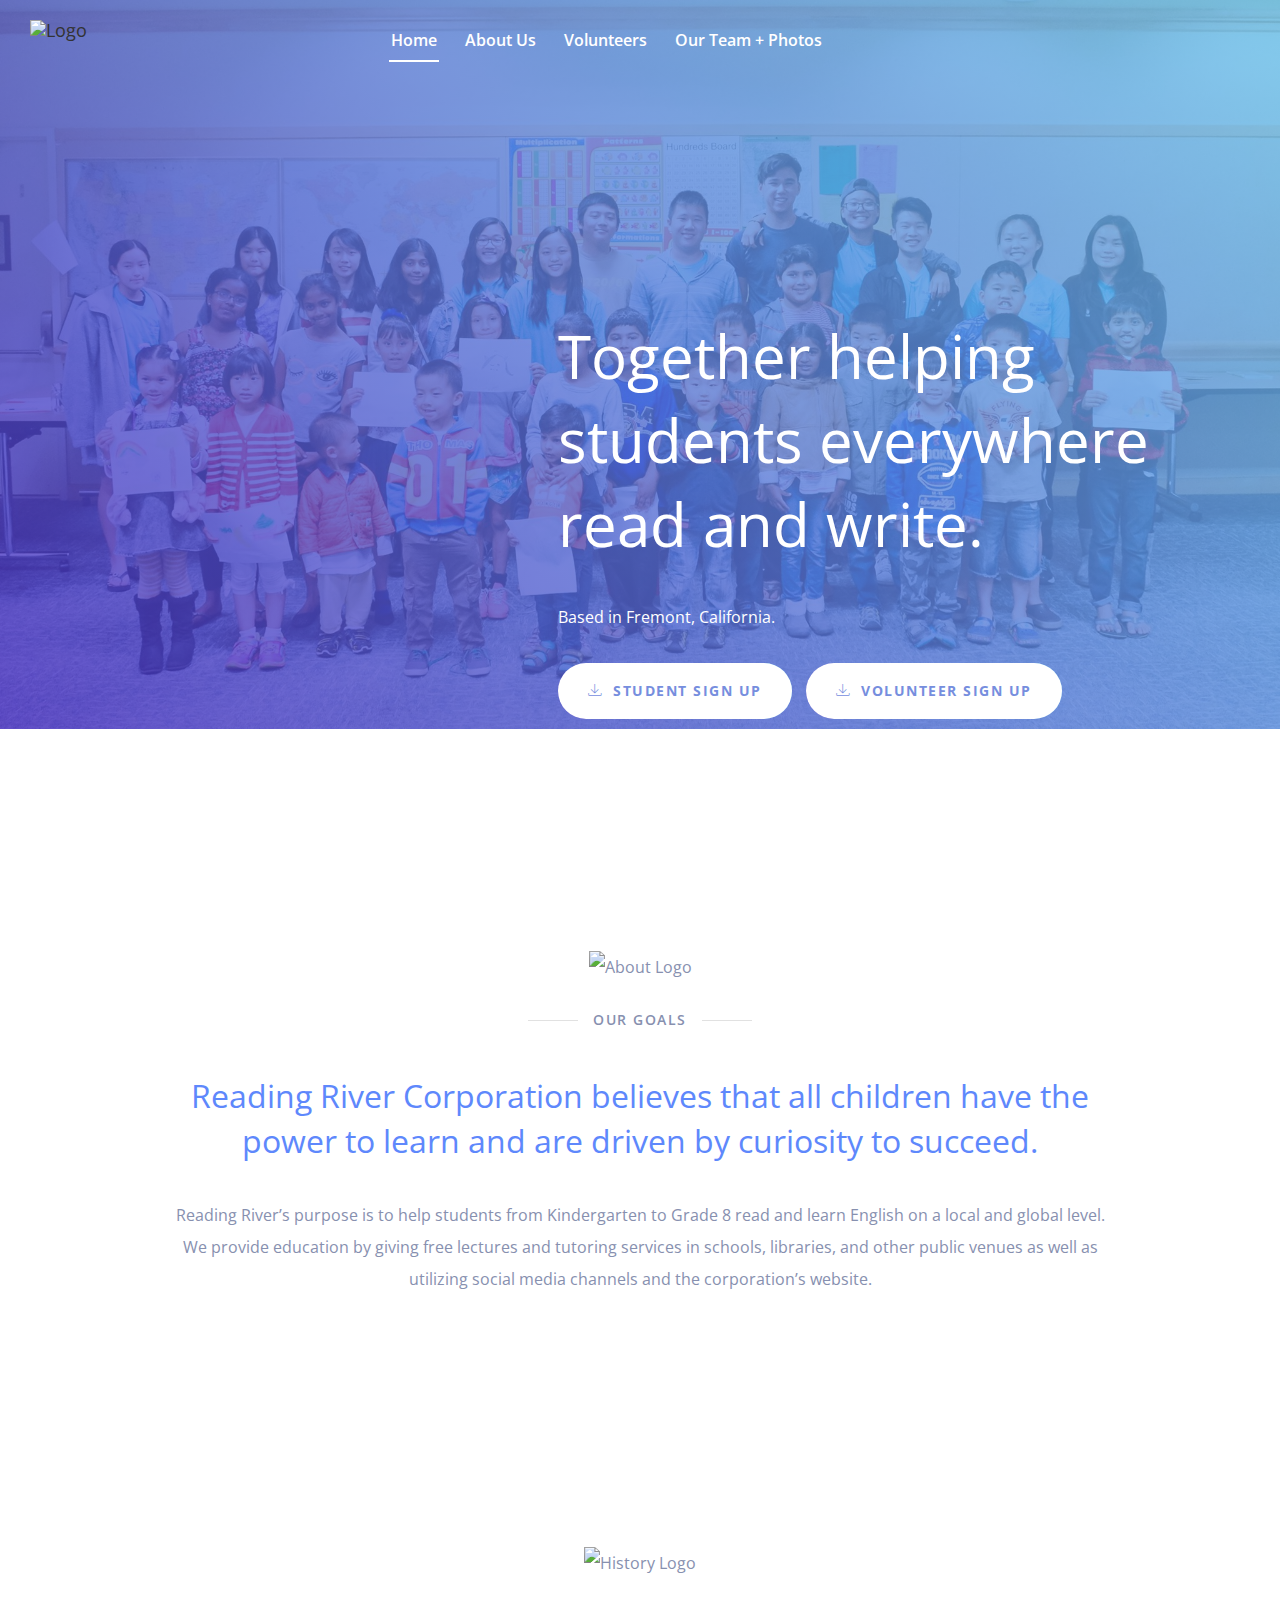
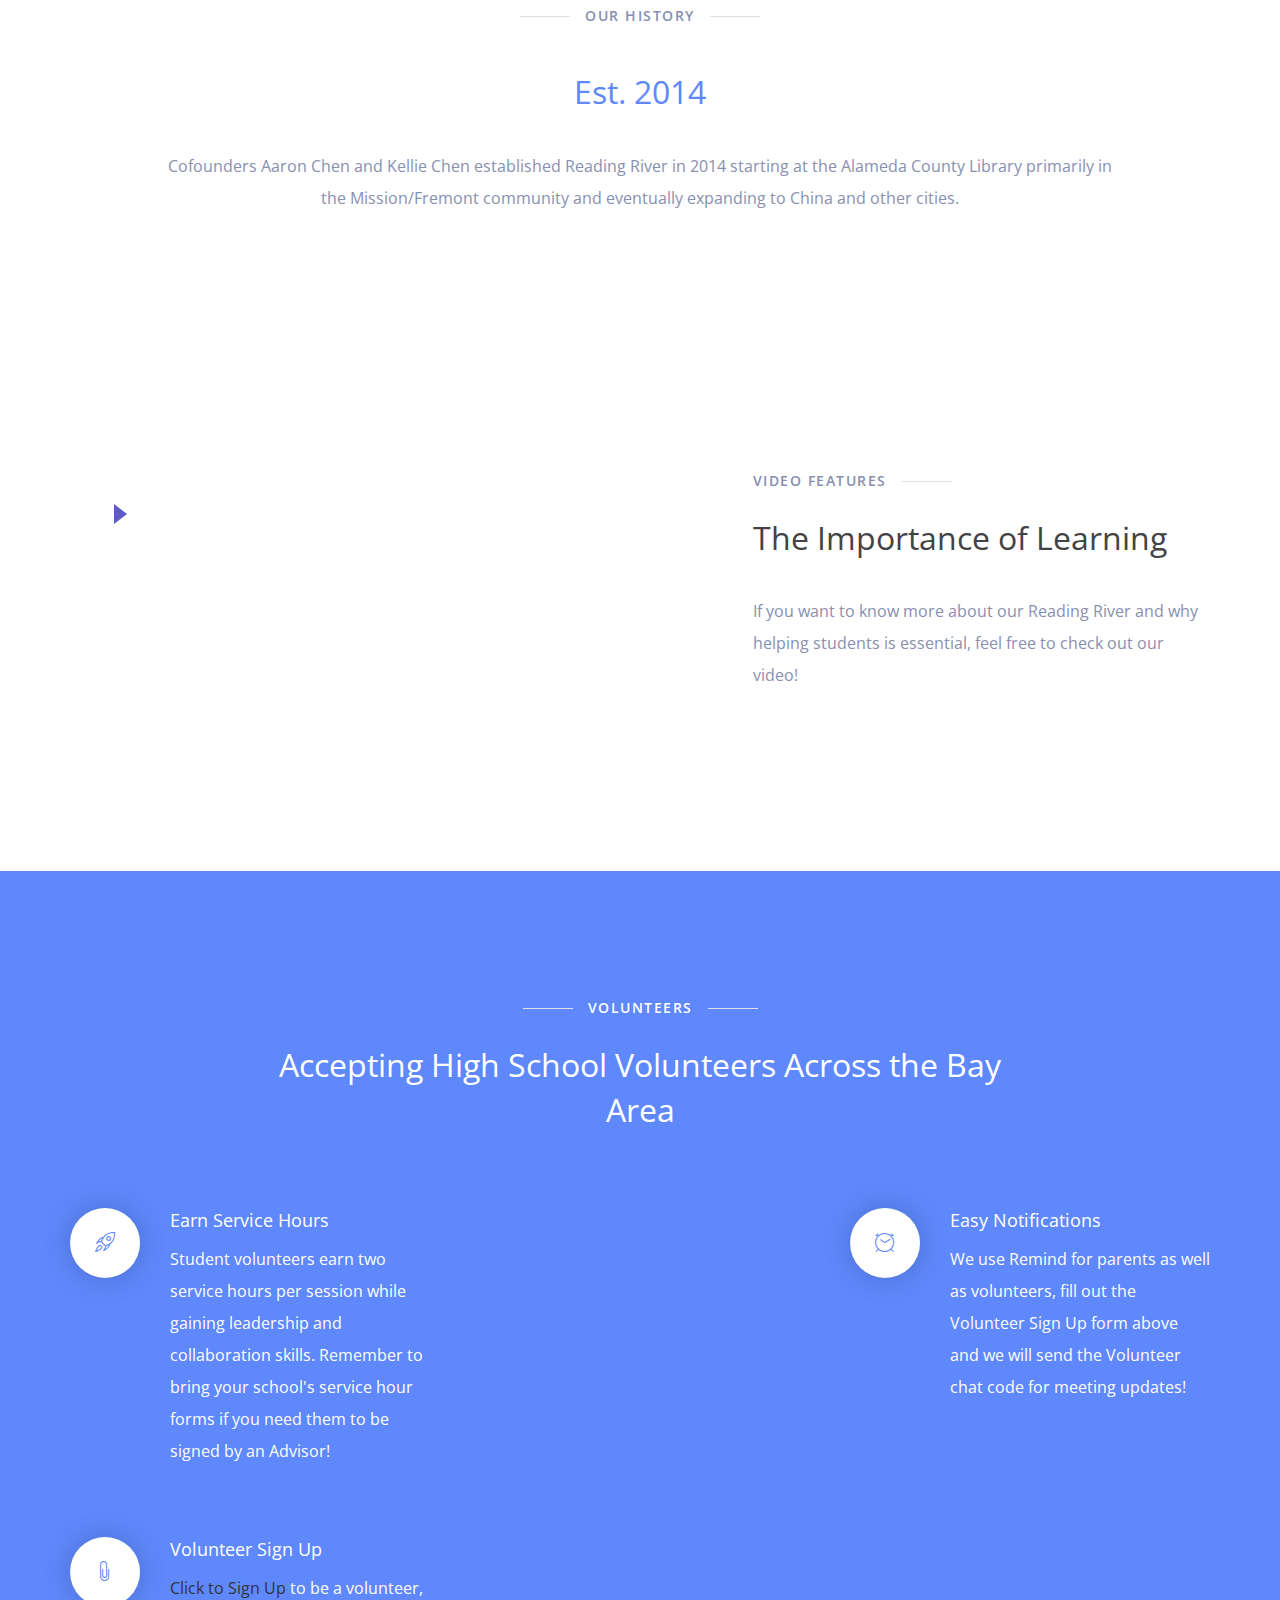
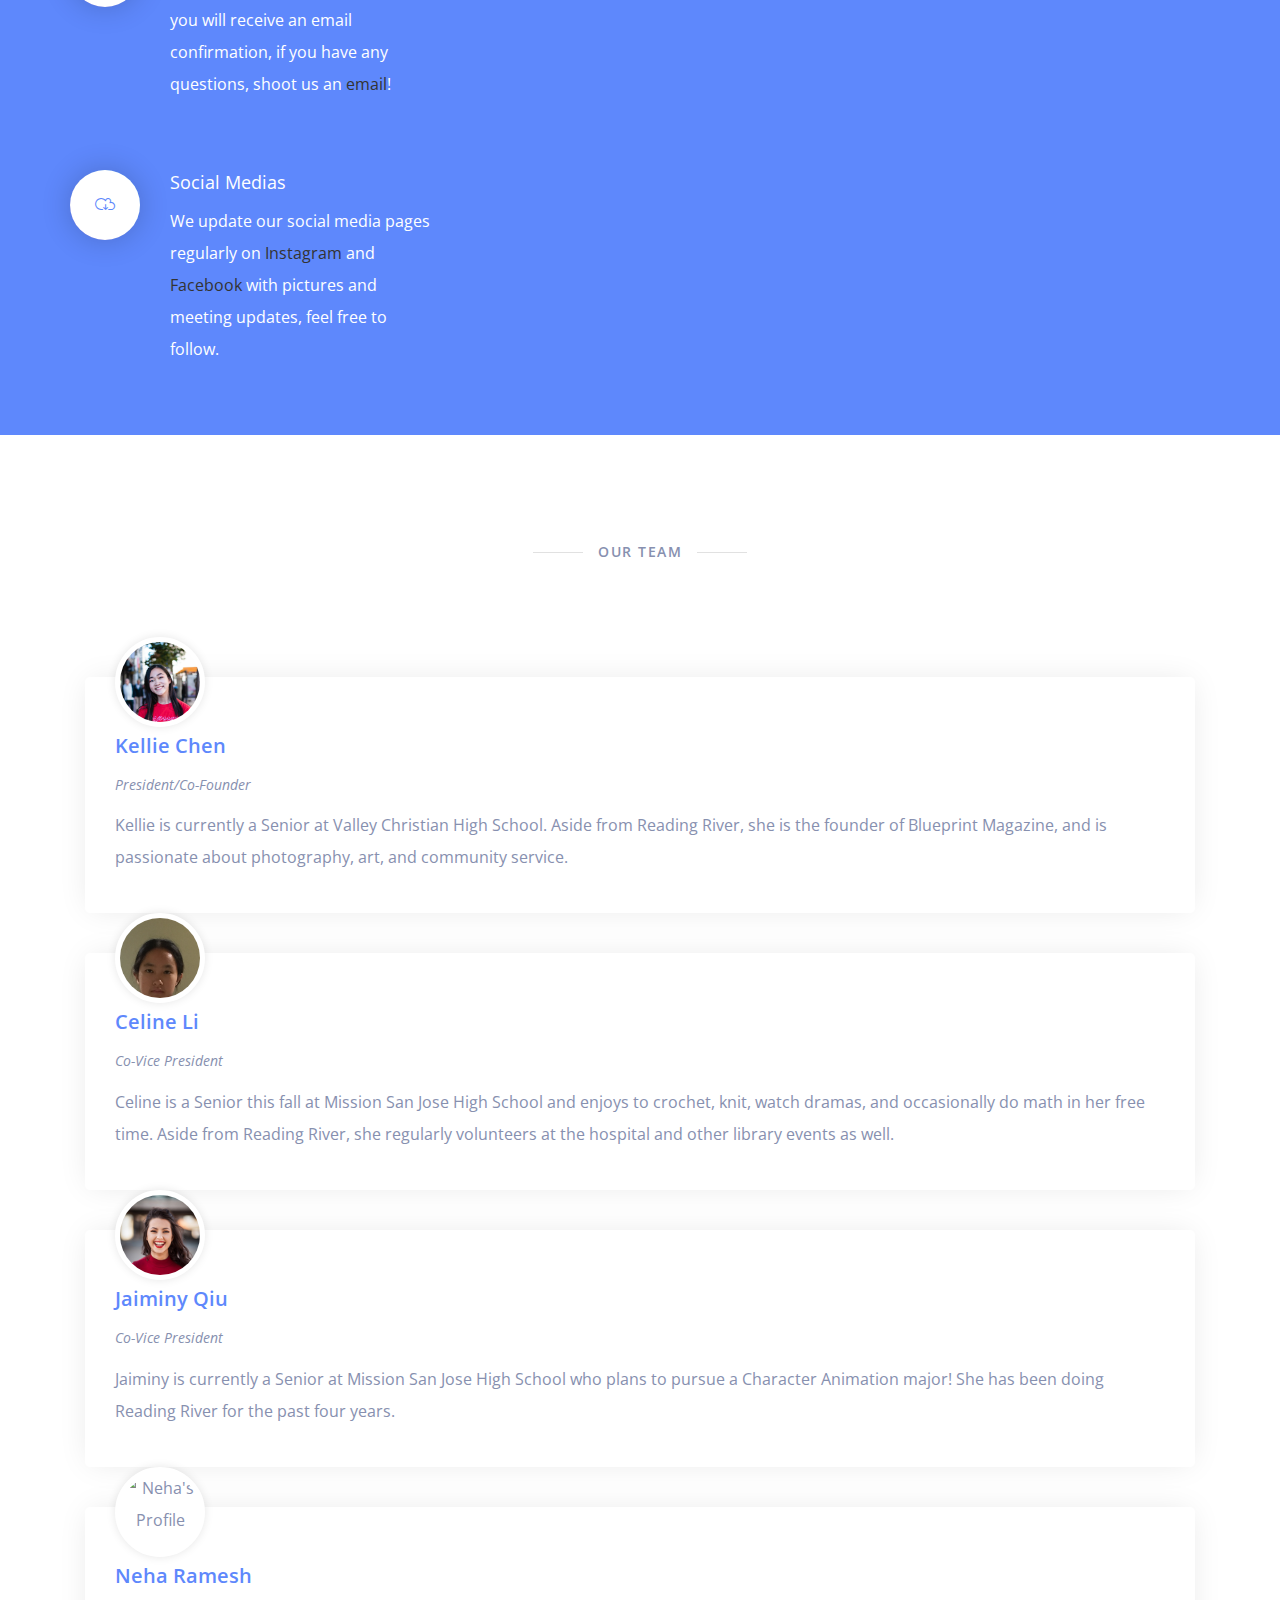
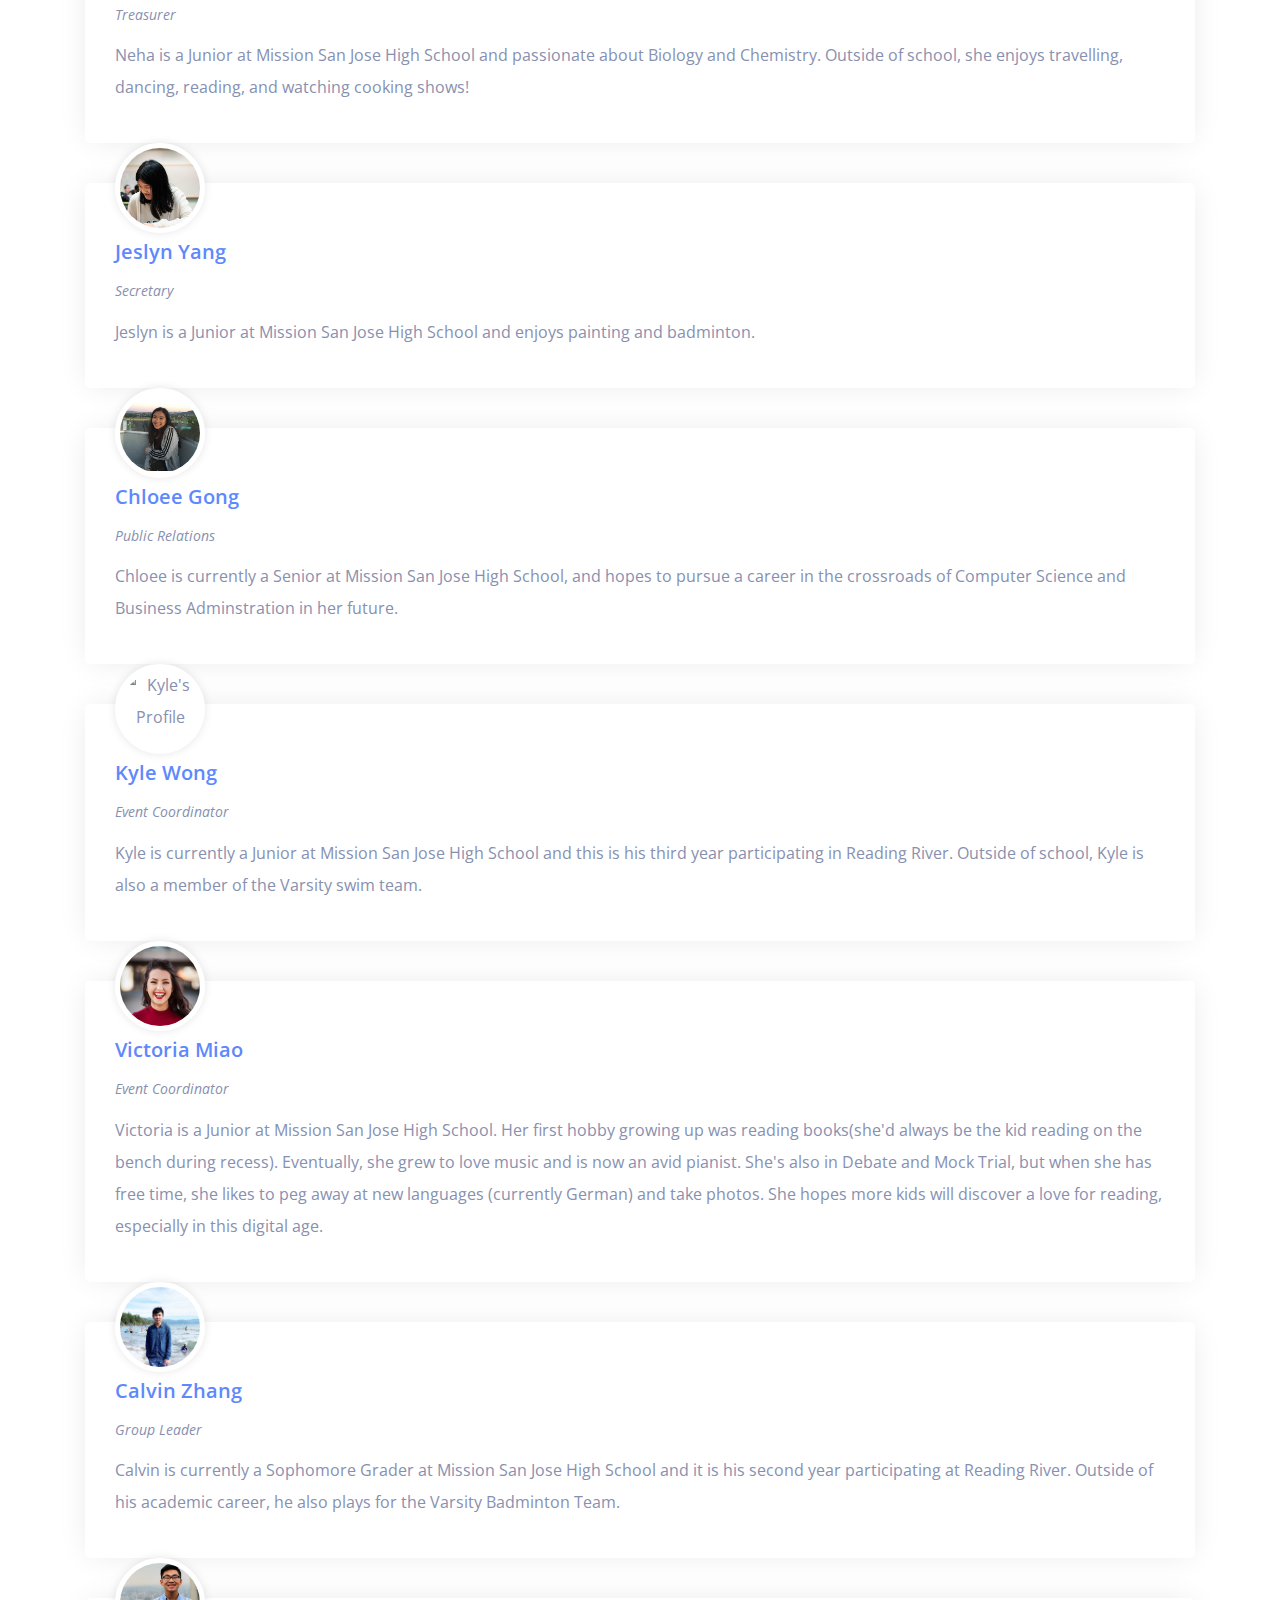
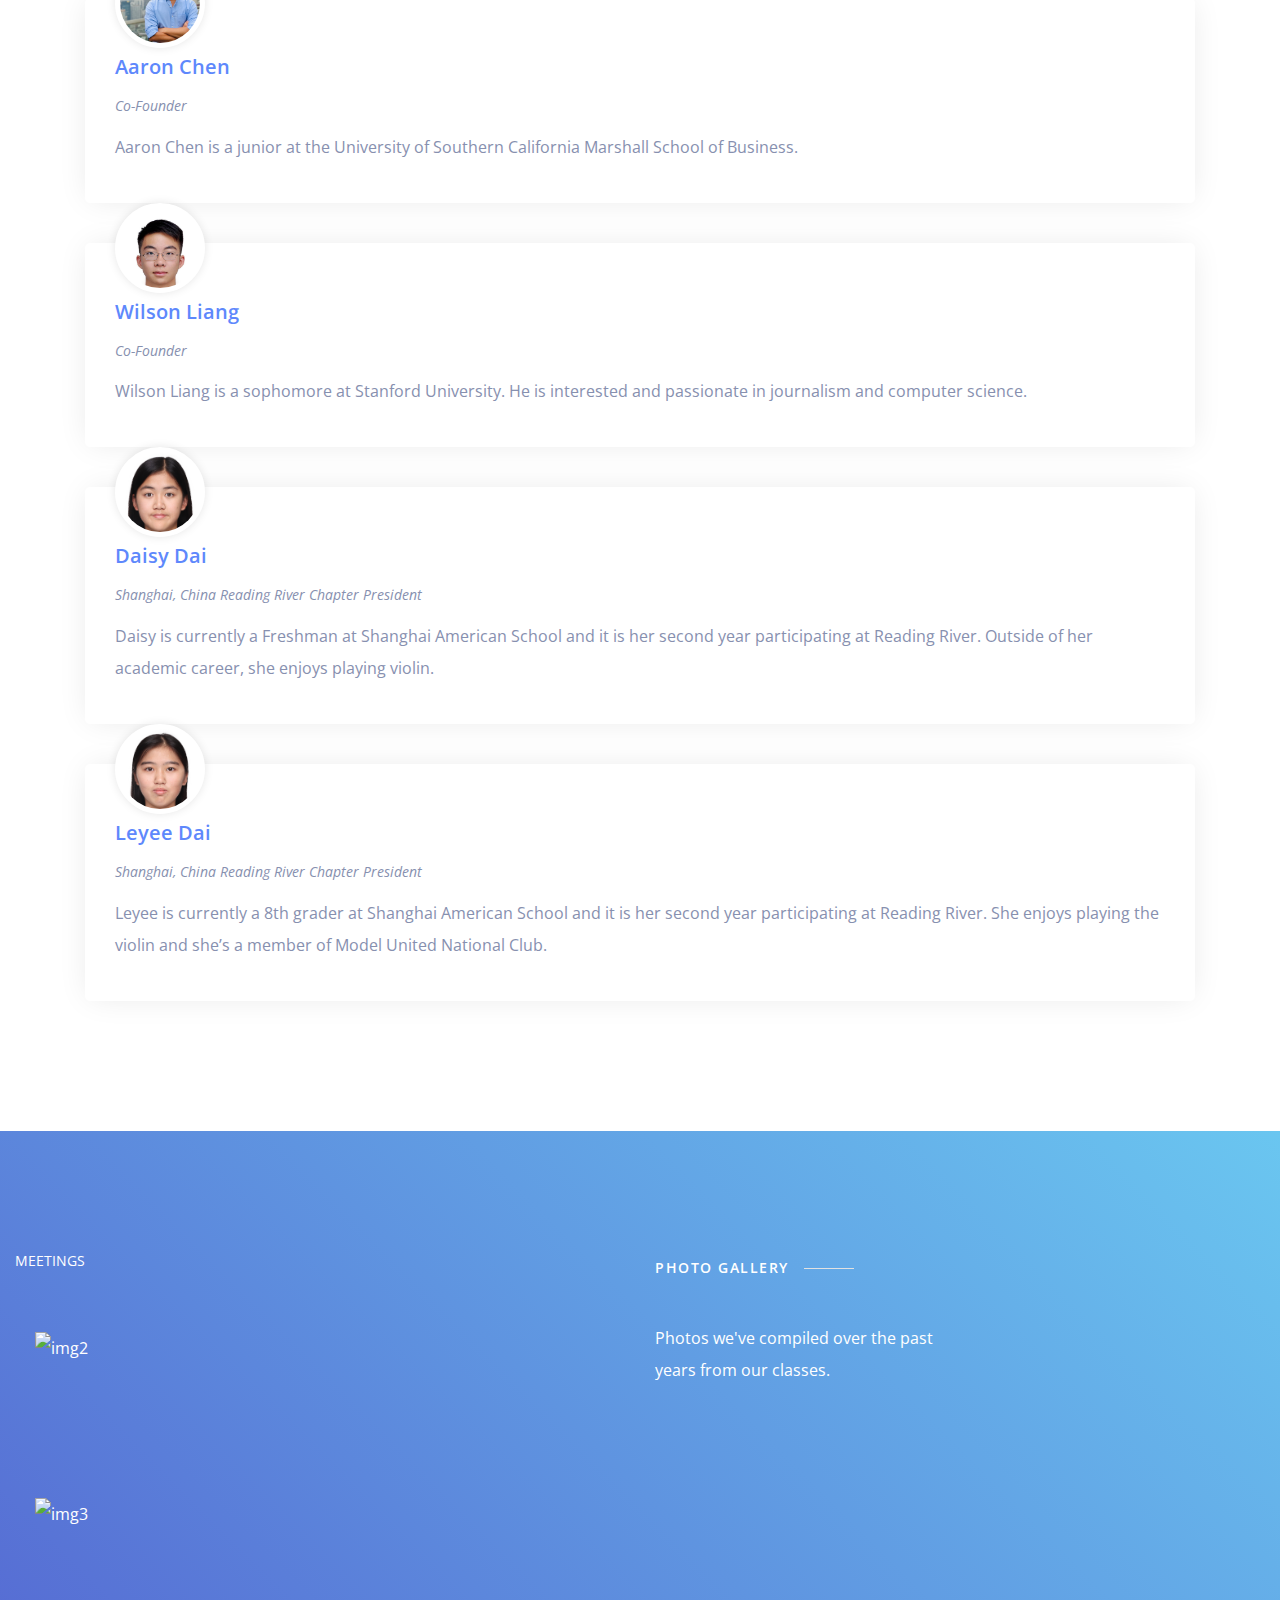
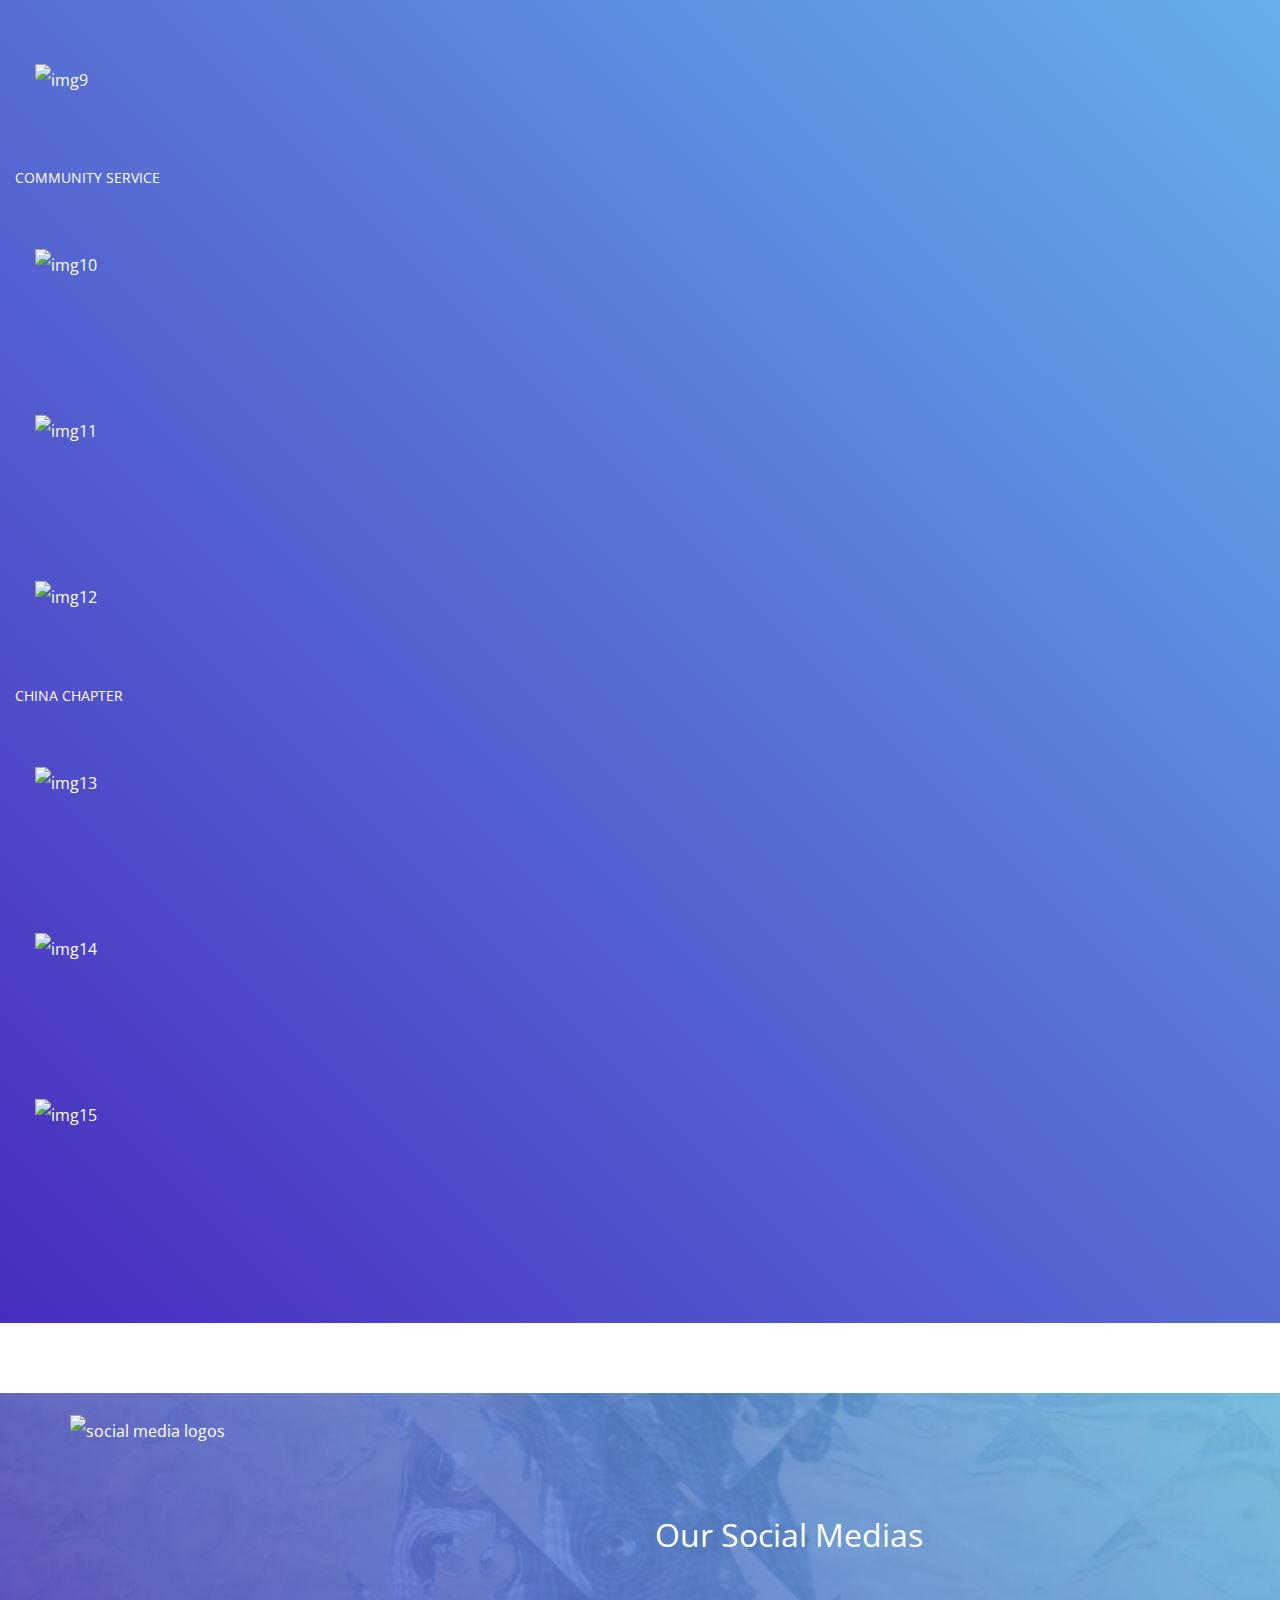
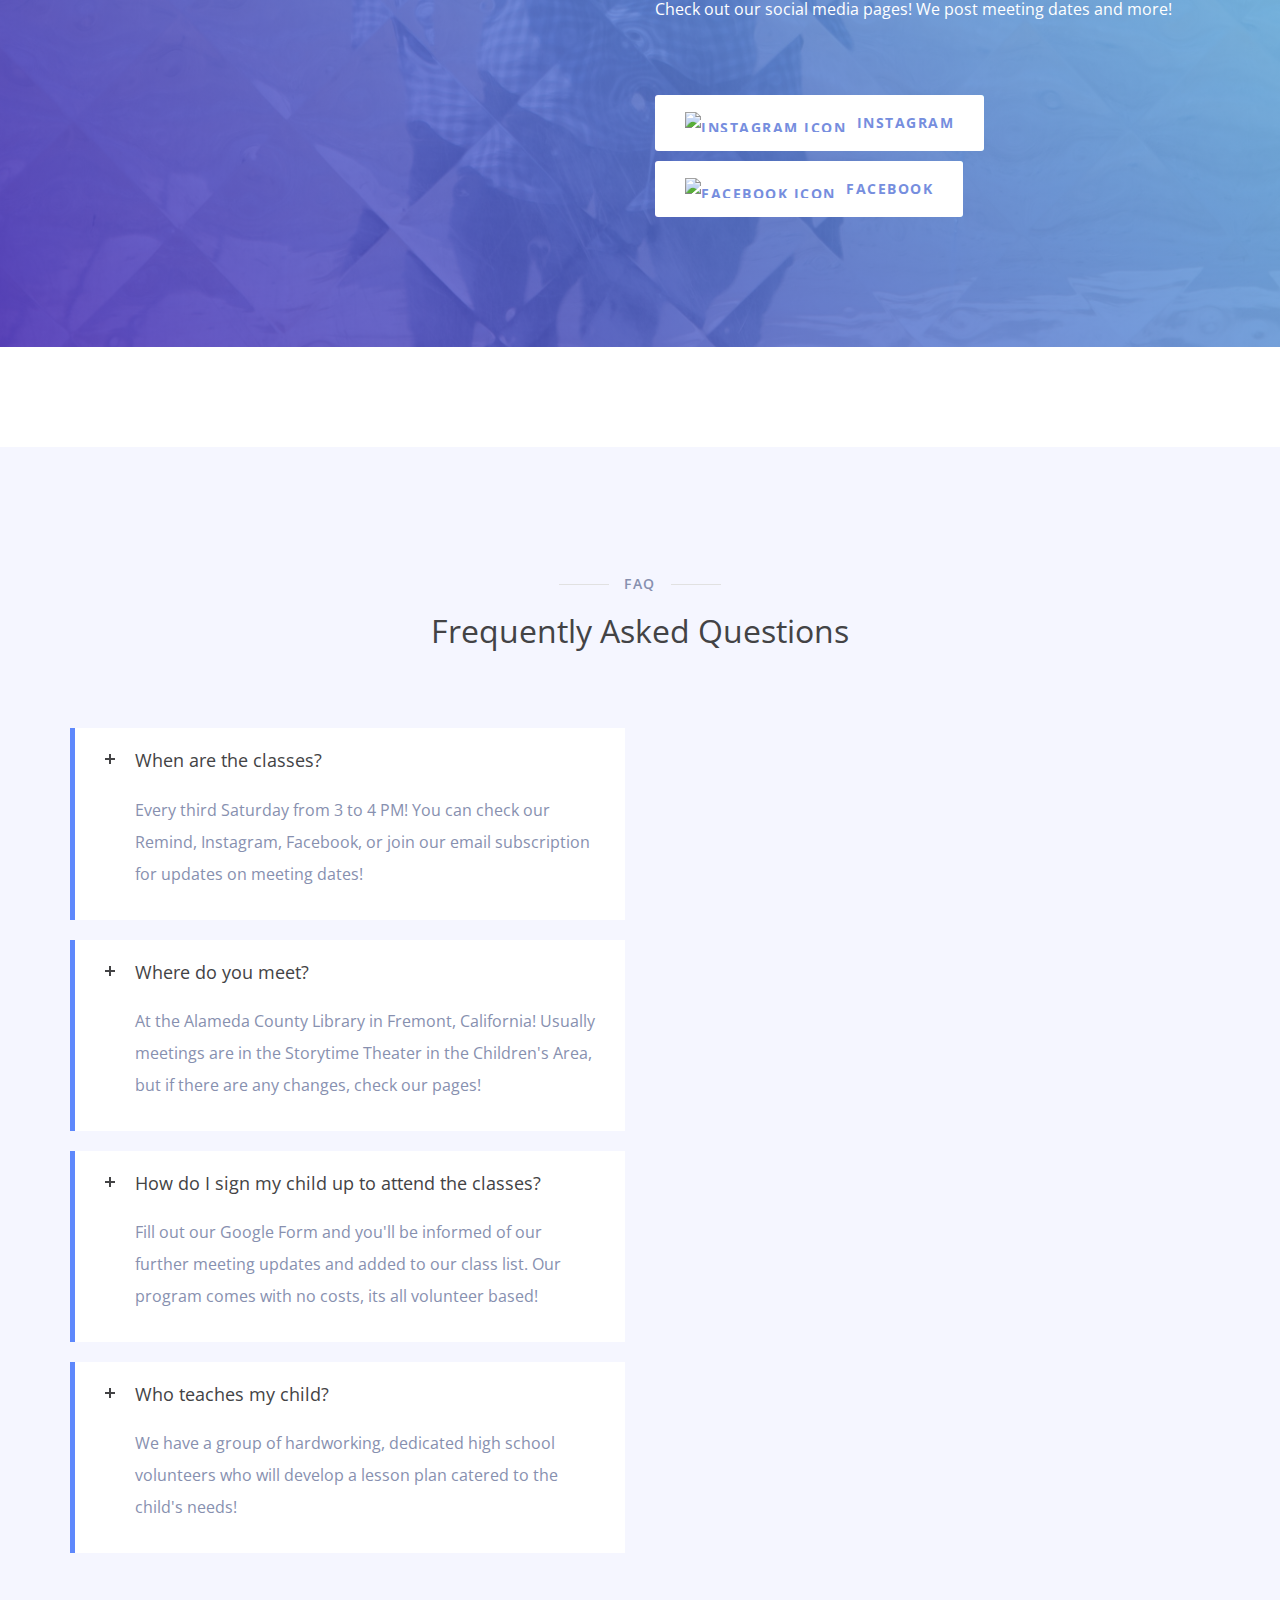
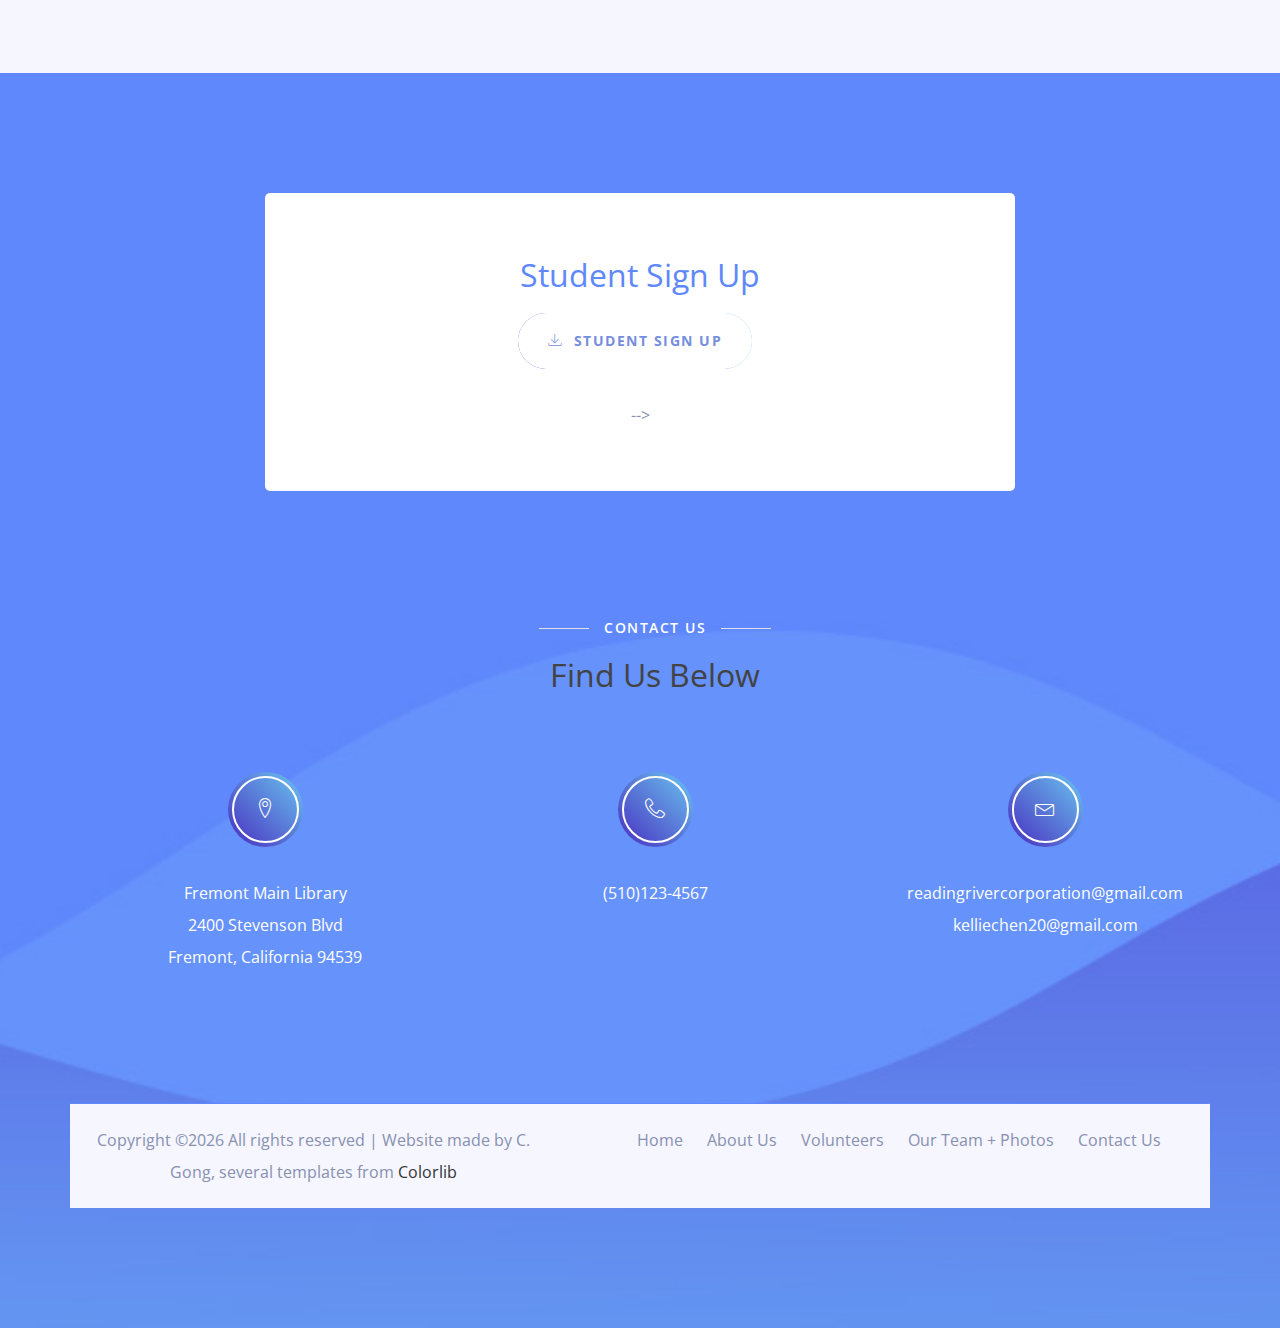
==== commit c919c275: "Update index.html" ====
--- a/index.html
+++ b/index.html
@@ -48,7 +48,6 @@
                     <li><a href="#about_page">About Us</a></li>
                     <li><a href="#features_page">Volunteers</a></li>
                     <li><a href="#testimonial_page">Our Team + Photos</a></li>
-                    <li><a href="#price_page">Contact Us</a></li>
                 </ul>
             </div>
         </div>
@@ -121,7 +120,6 @@
             <div class="row">
                 <div class="col-xs-12 col-md-6">
                     <div class="video-photo">
-                        <img src="images/video1.jpg" width="720" height="550" alt="">
                         <a href="https://www.youtube.com/watch?v=C0kSX4YXT40" class="popup play-button">
                                     <img src="images/play-button.png" alt="">
                         </a>
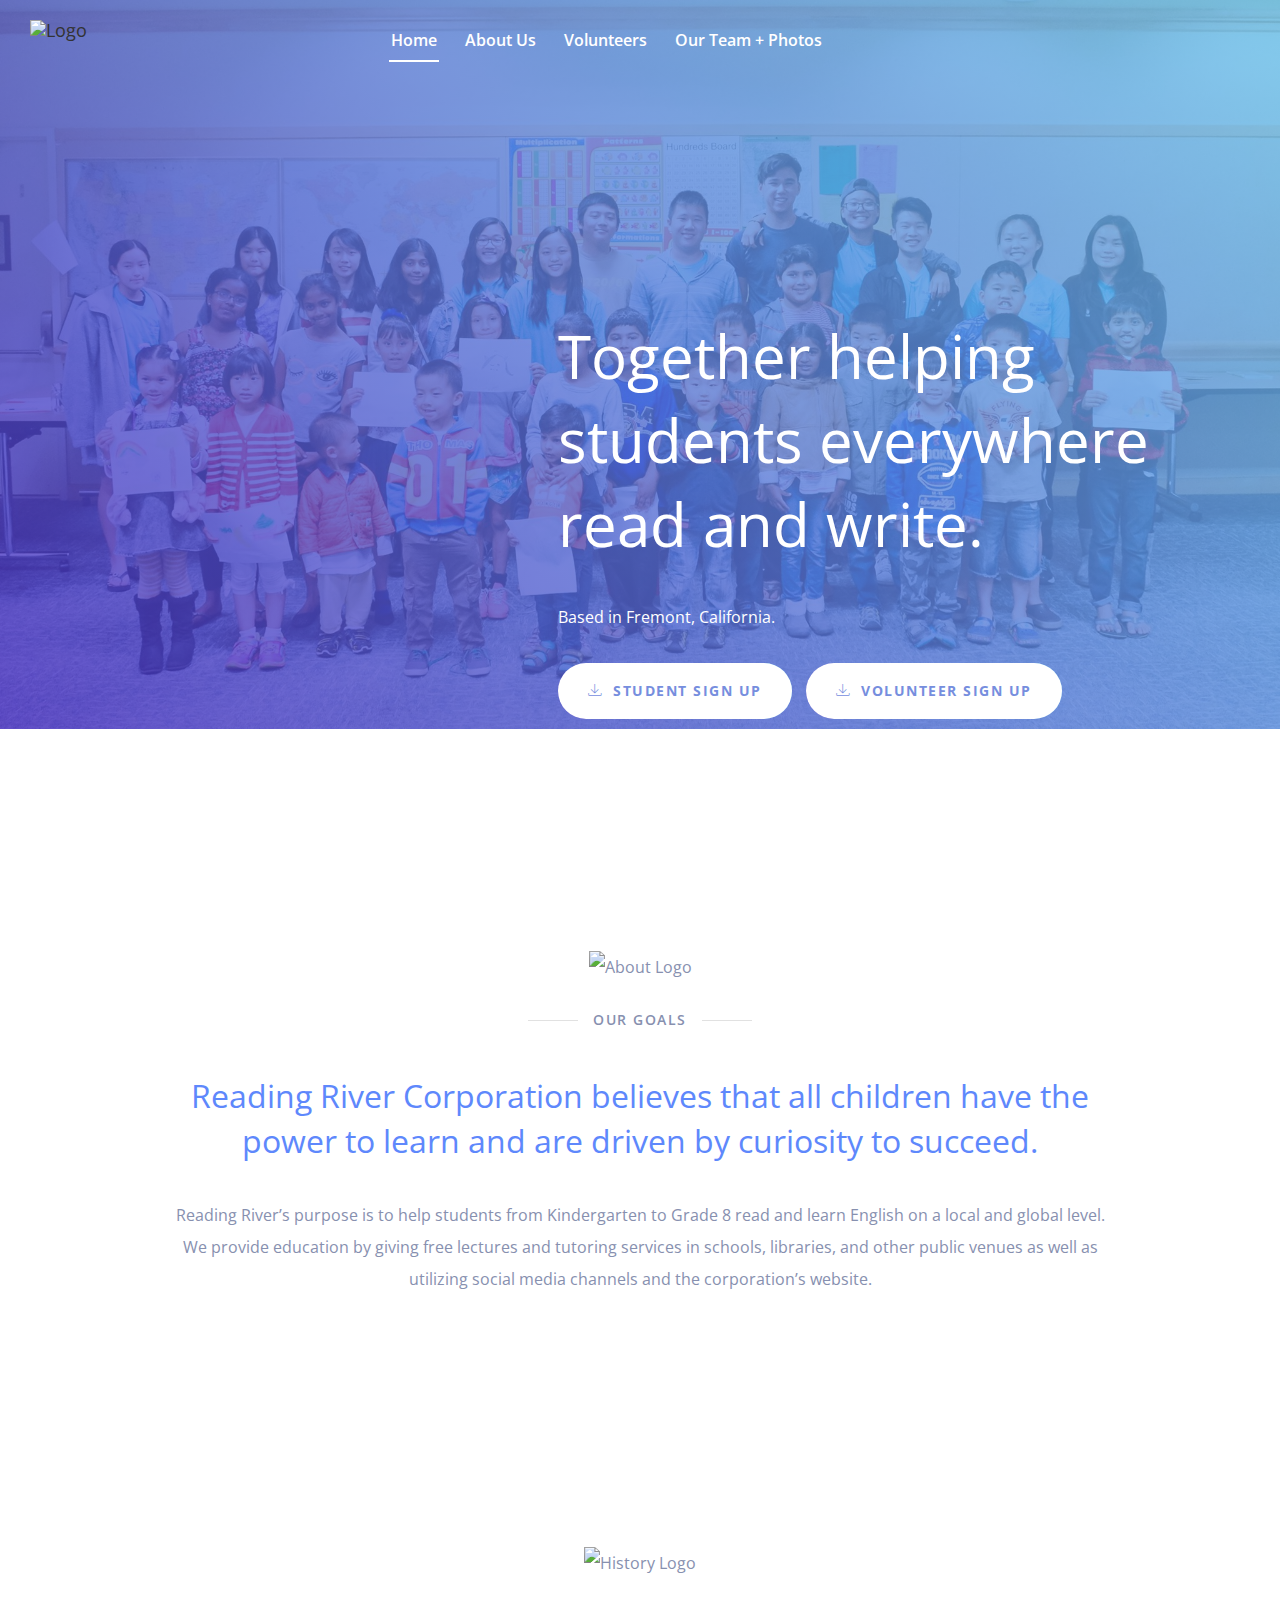
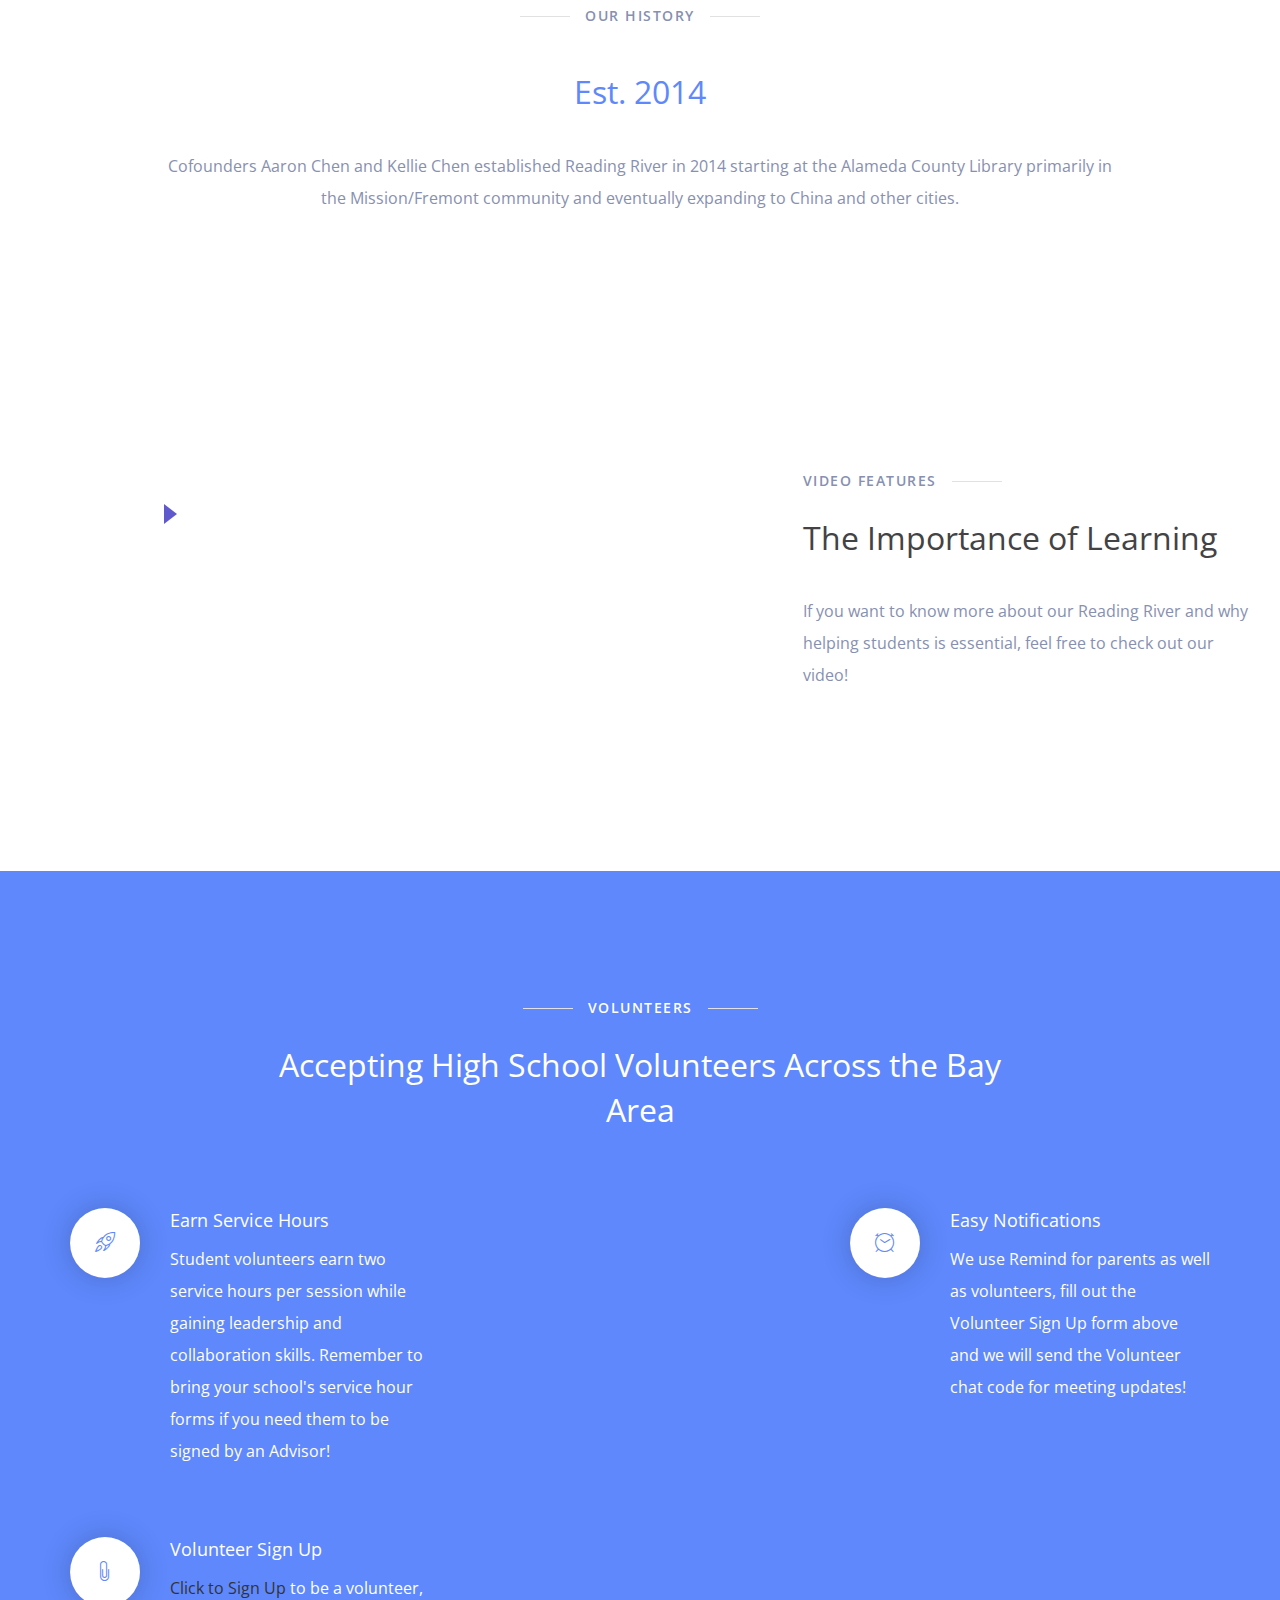
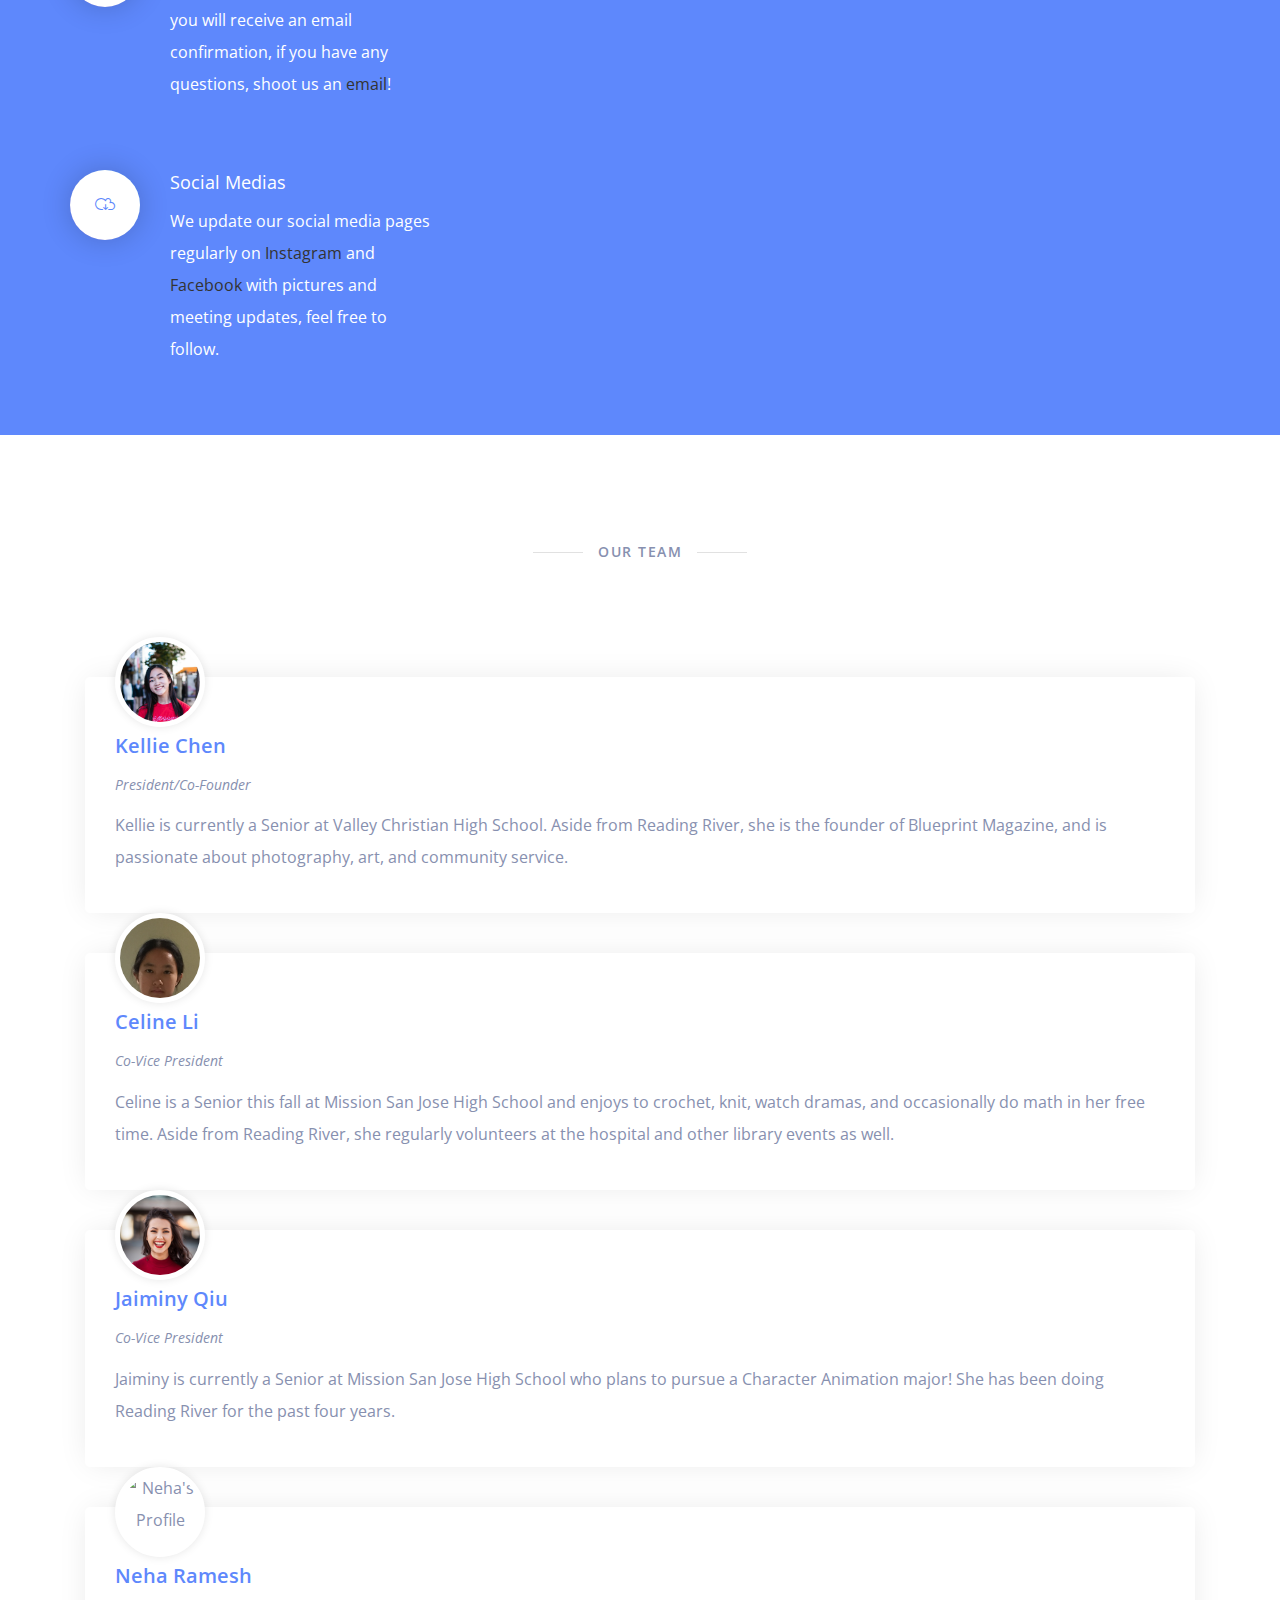
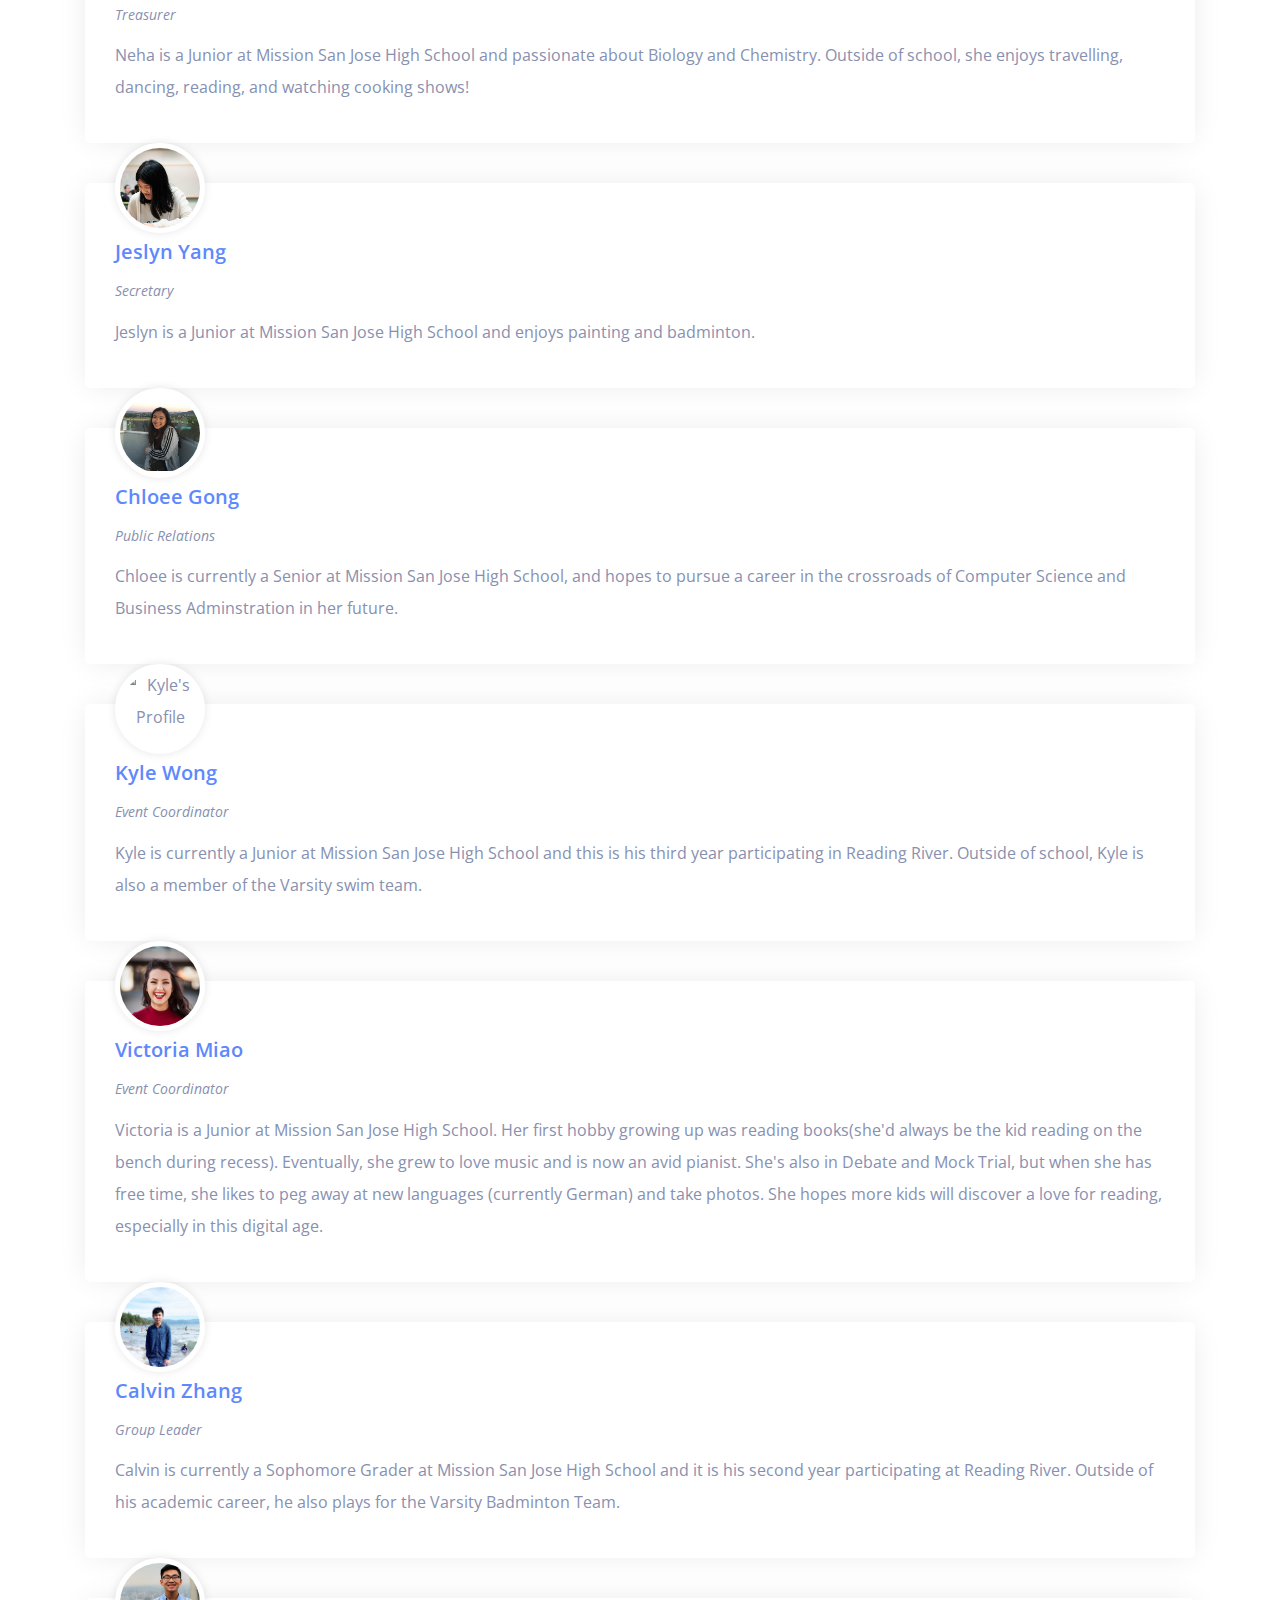
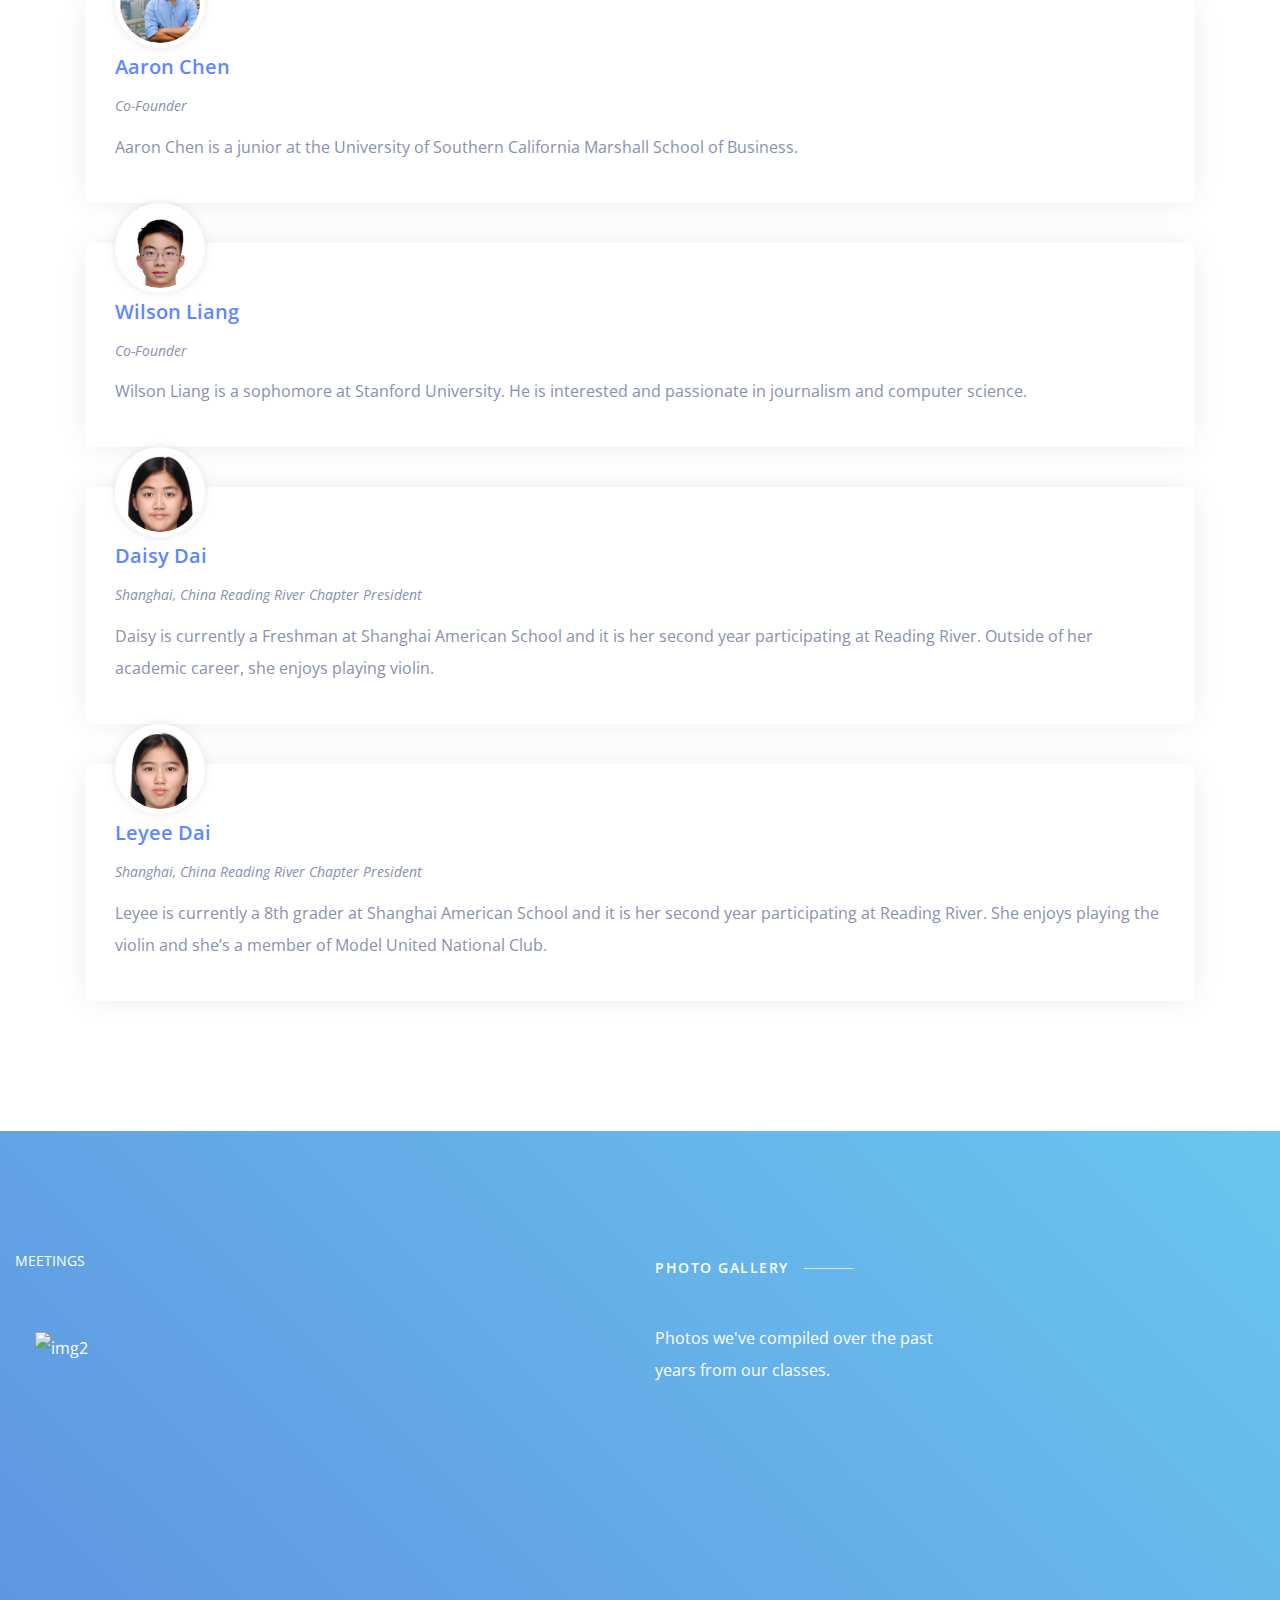
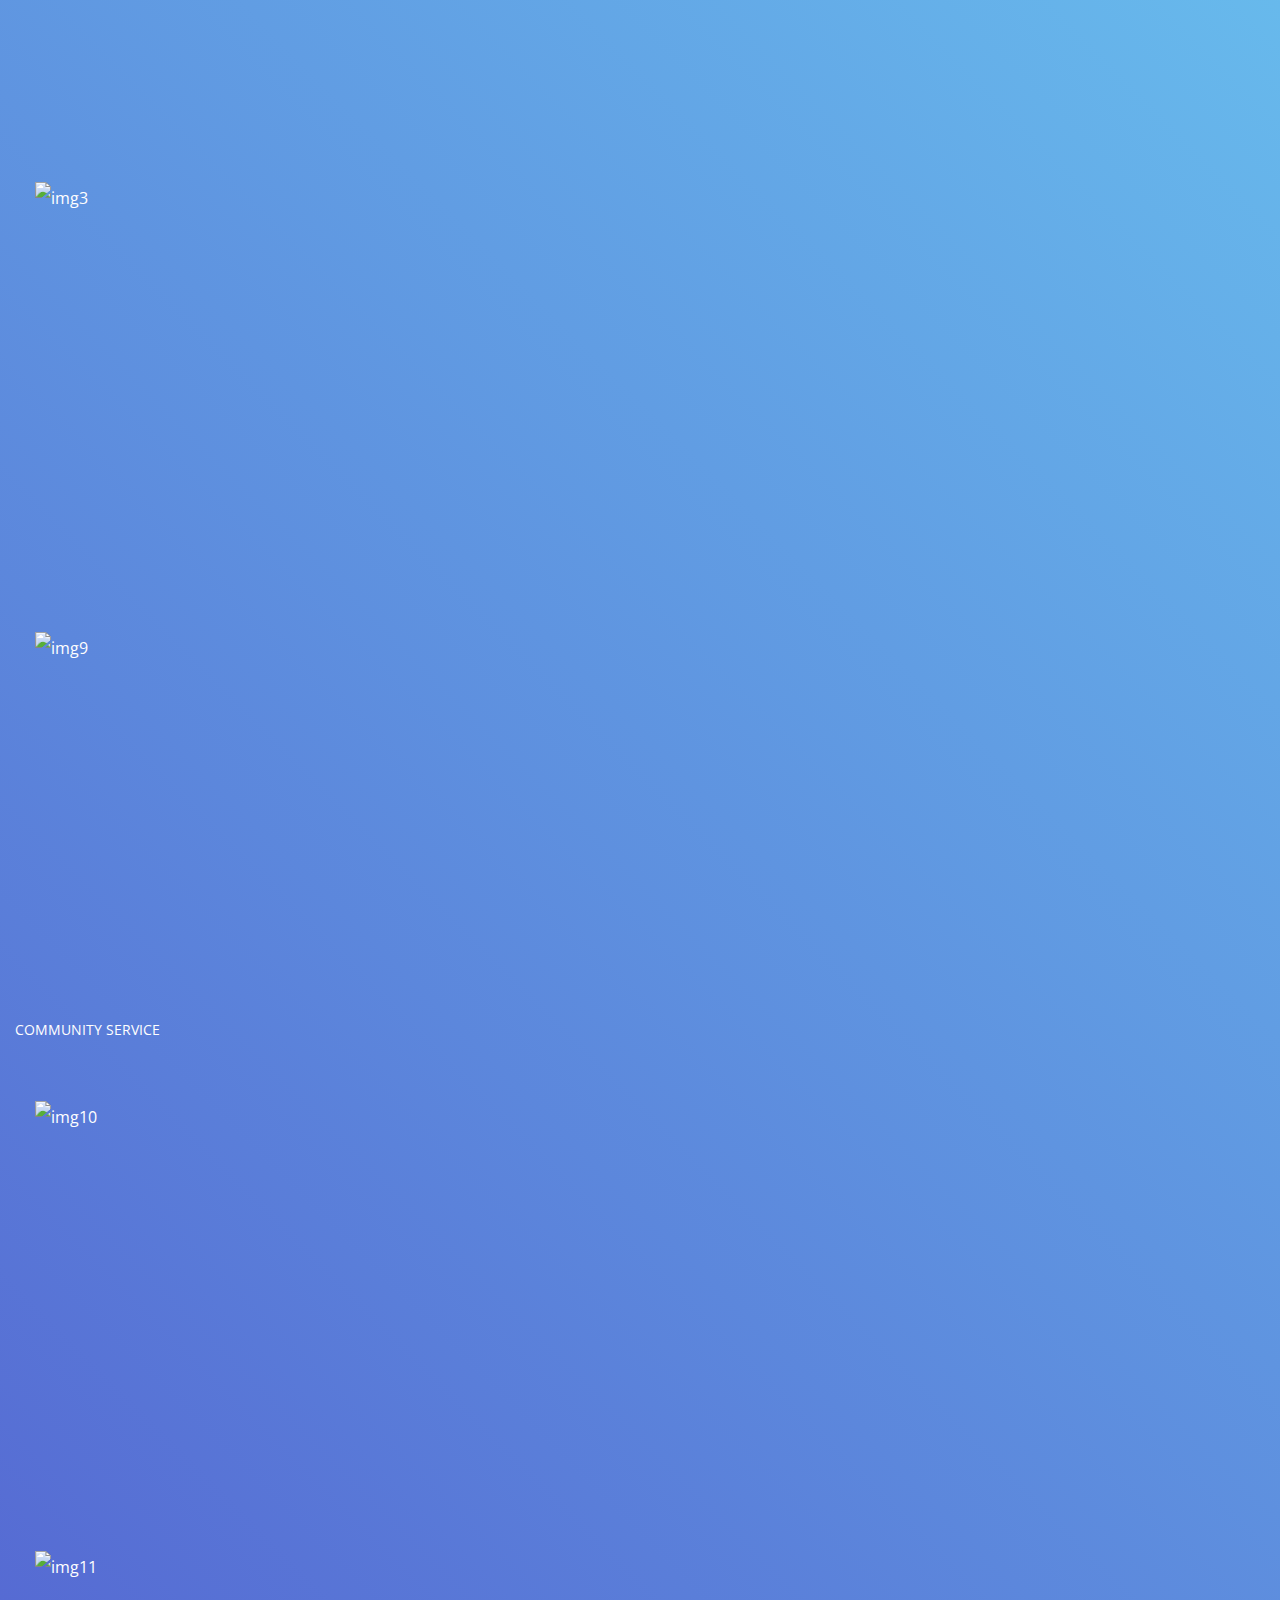
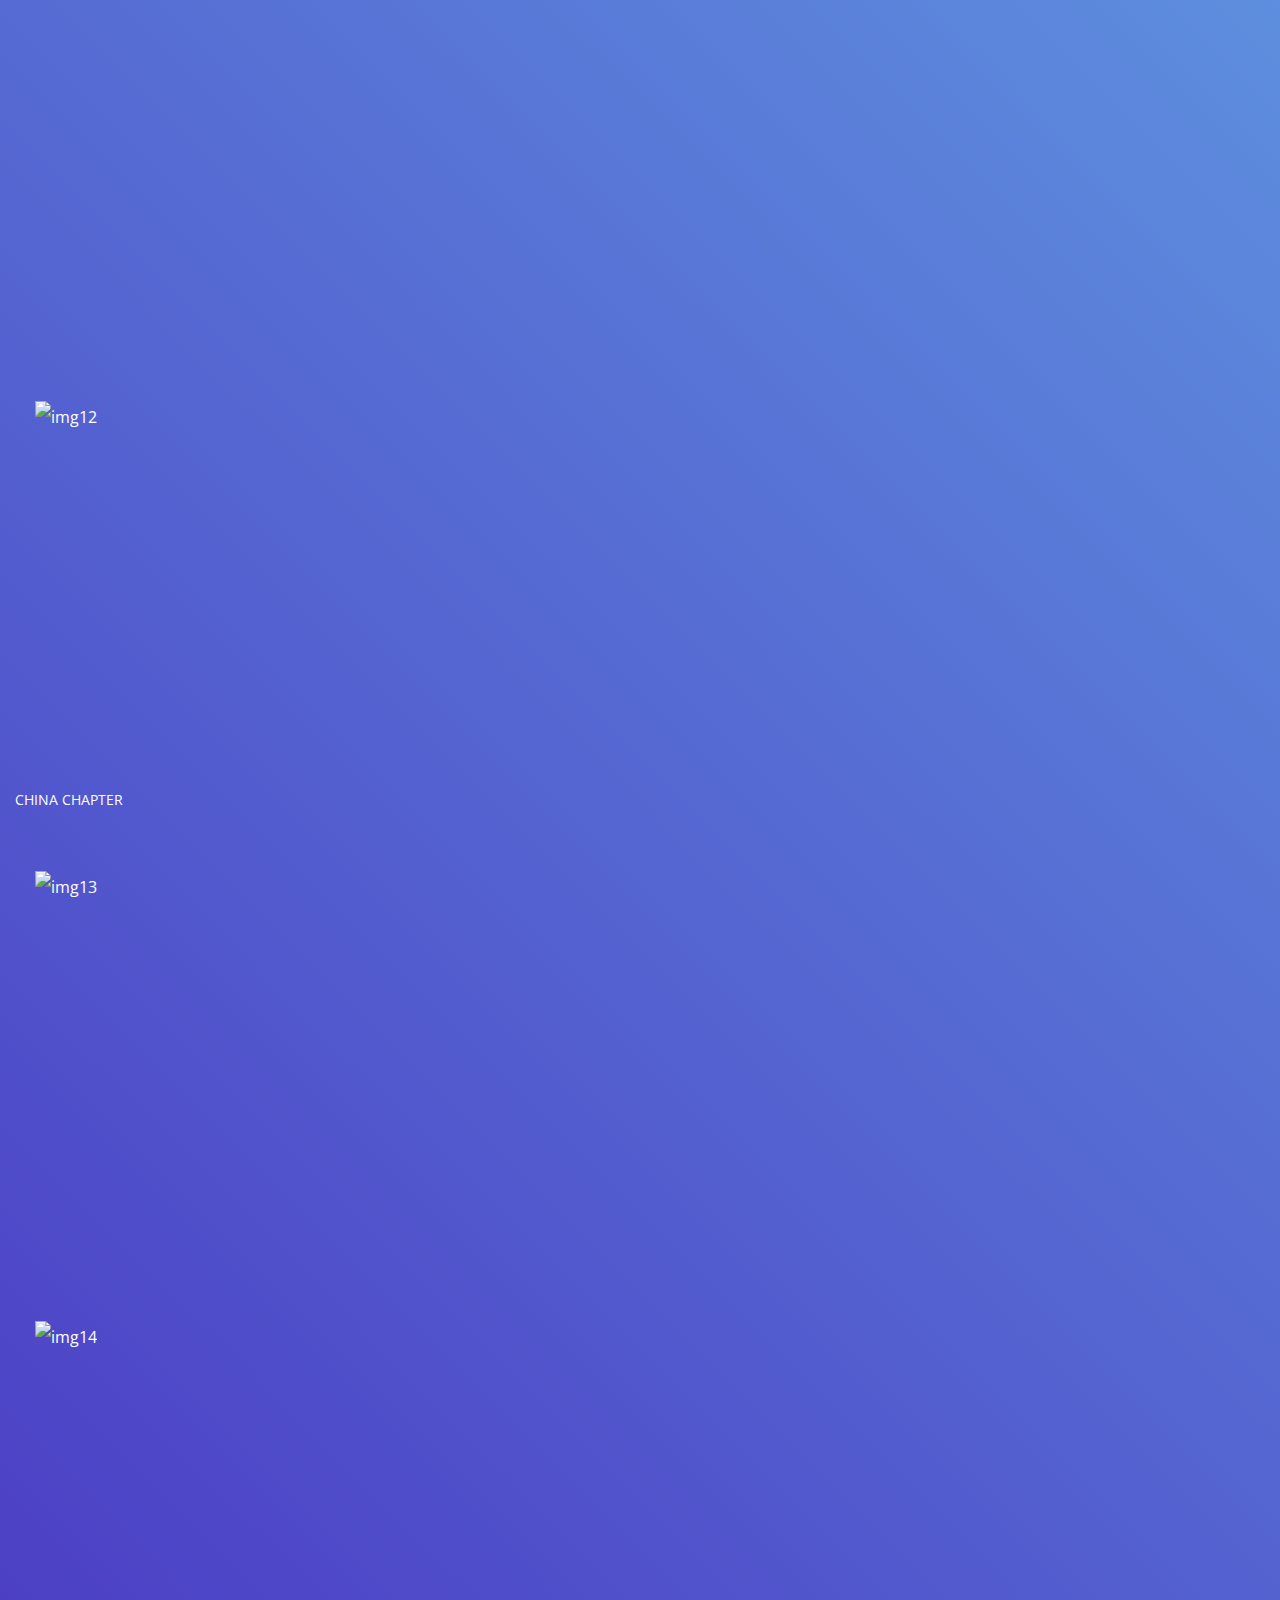
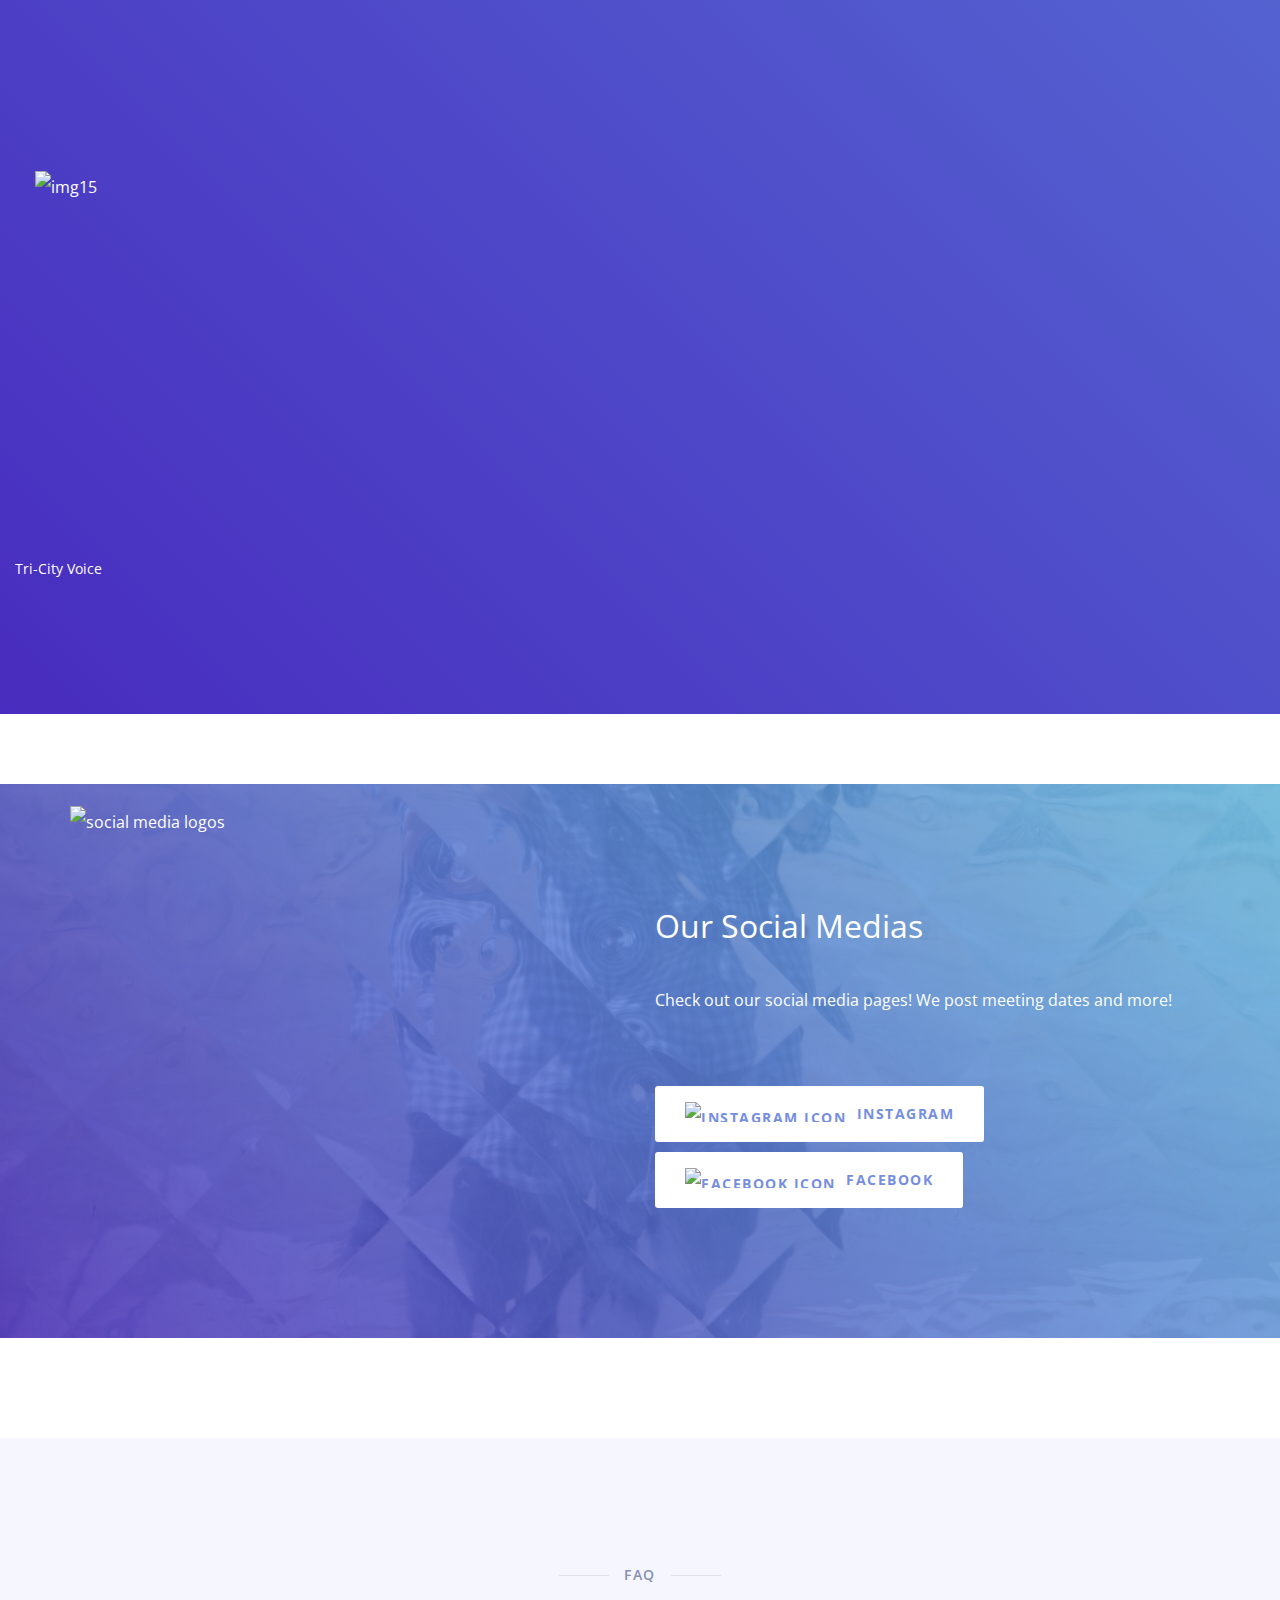
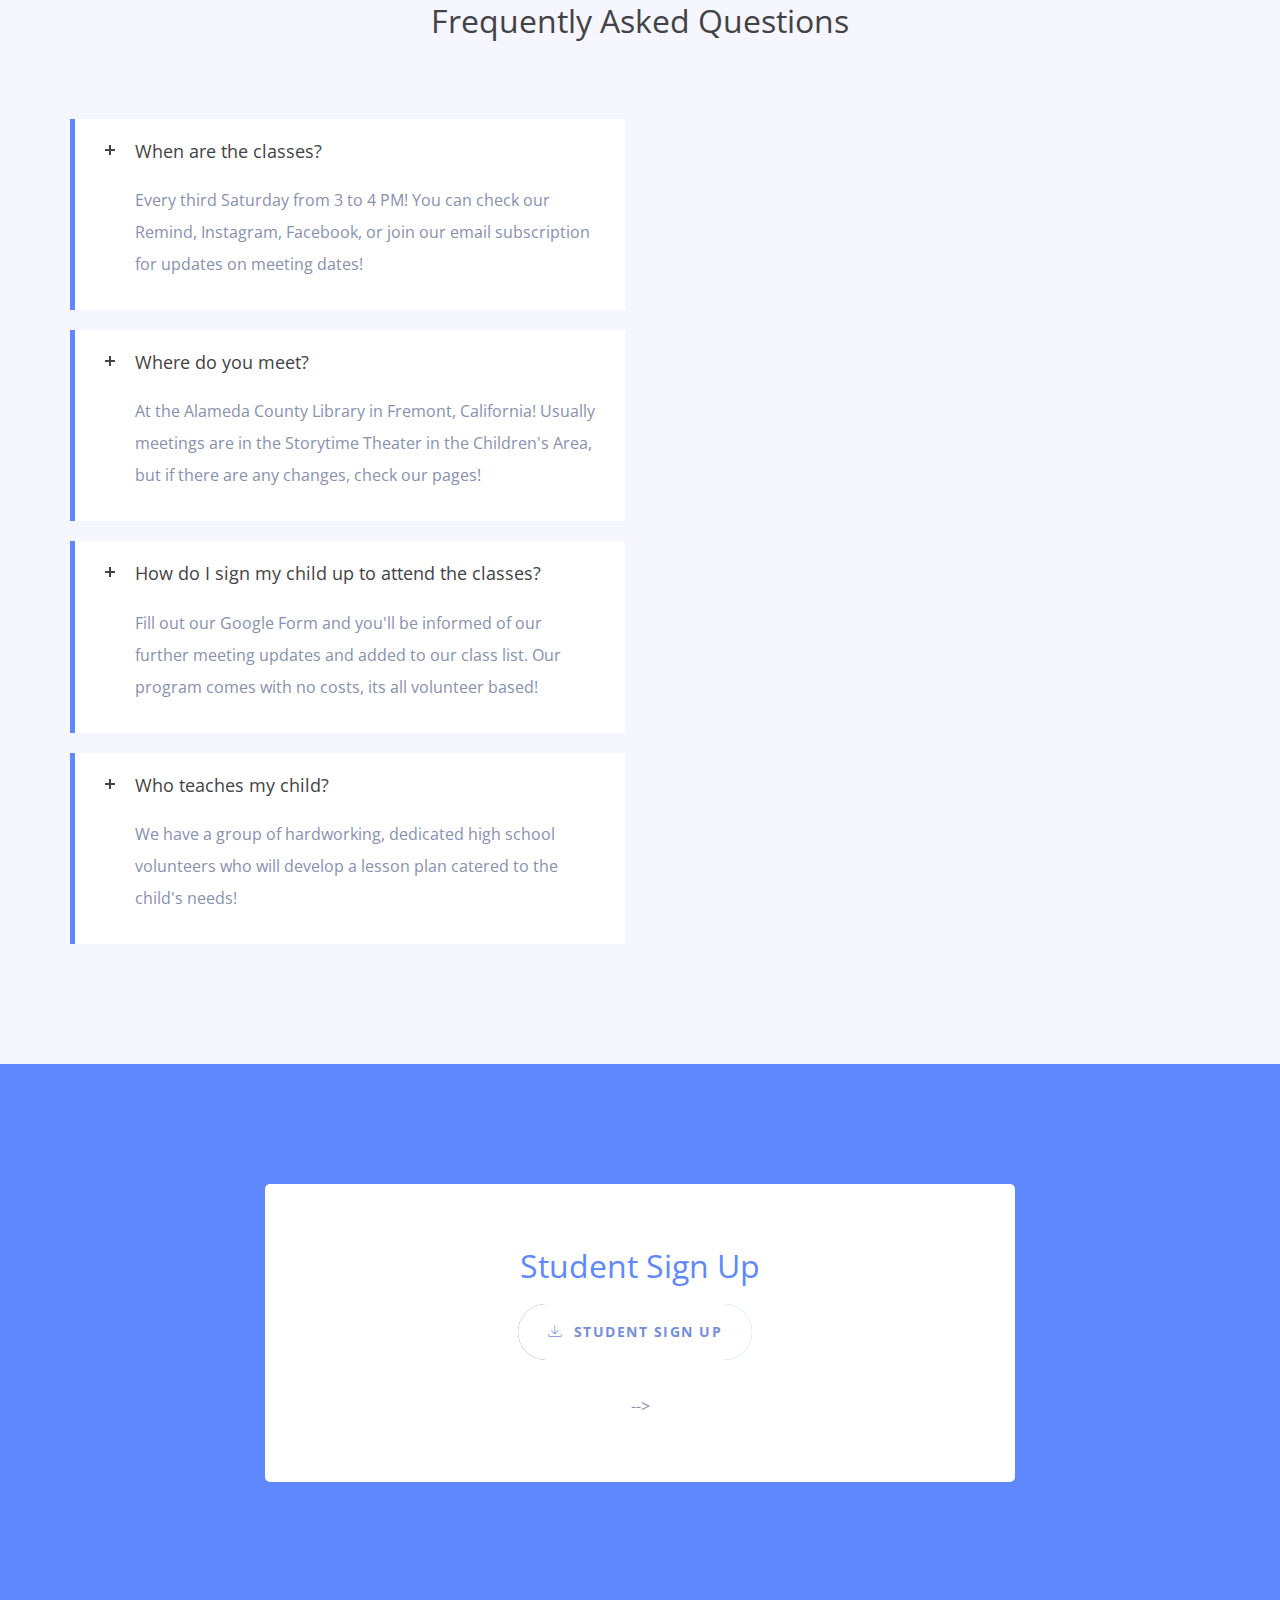
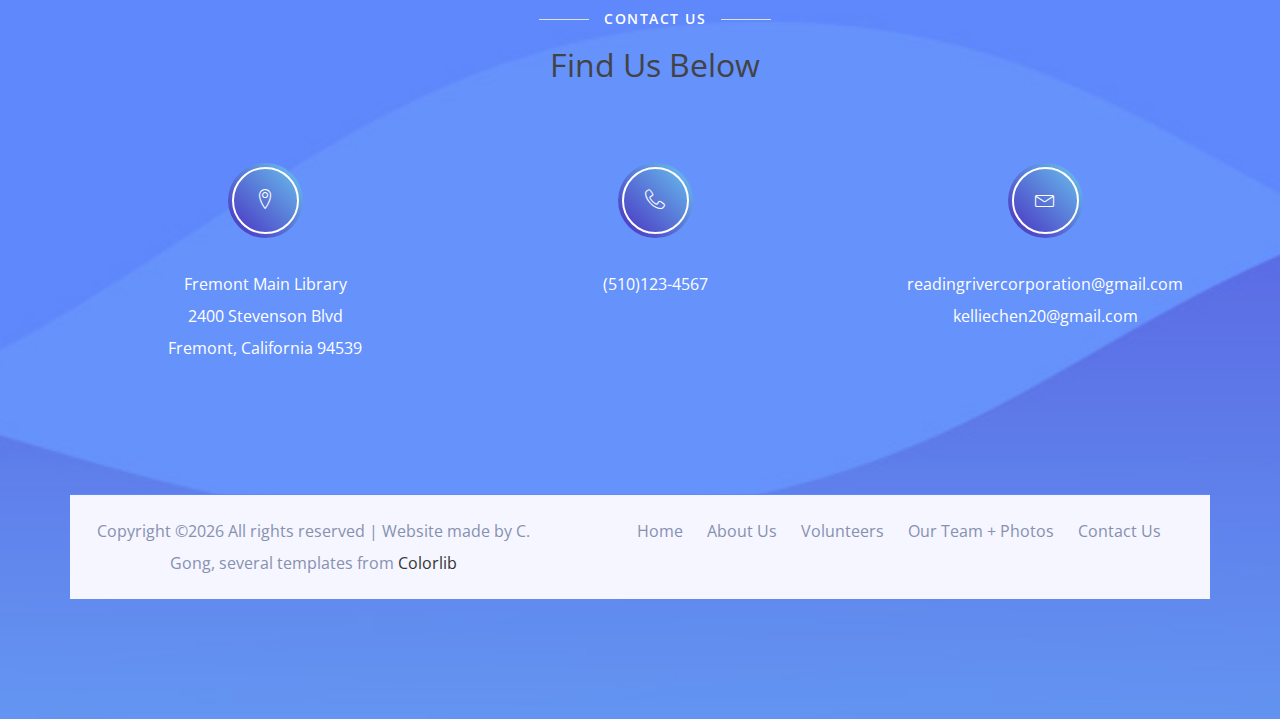
==== commit ea61ce1a: "Update index.html" ====
--- a/index.html
+++ b/index.html
@@ -347,6 +347,7 @@
                         <div class="item"><img src="https://lh3.googleusercontent.com/[base64]w2104-h1578-no" alt="img13"></div>
                         <div class="item"><img src="https://lh3.googleusercontent.com/[base64]w773-h487-no" alt="img14"></div>
                         <div class="item"><img src="https://lh3.googleusercontent.com/[base64]w637-h469-no" alt="img15"></div>
+                        <h5 class="title">Tri-City Voice</h5>
                     </div>
                 </div>
                 <div class="col-xs-12 col-sm-5 col-lg-3">
--- a/style.css
+++ b/style.css
@@ -448,10 +448,11 @@
 /*-- 9. Video-Area --*/
 
 .video-area {
-    background-image: url('images/video-image.jpg');
+    background-image: url('images/video.jpg');
     background-repeat: no-repeat;
     background-position: left center;
     background-size: auto 100%;
+    margin-left: 100px;
     margin-bottom: 120px;
 }
 
@@ -665,8 +666,8 @@
     margin-top: 50px;
     margin-left: 10px;
     padding: 10px;
-    width: 200px;
-    height: 116px;
+    width: 600px;
+    height: 400px;
 }
 
 .gallery-slide .owl-controls {
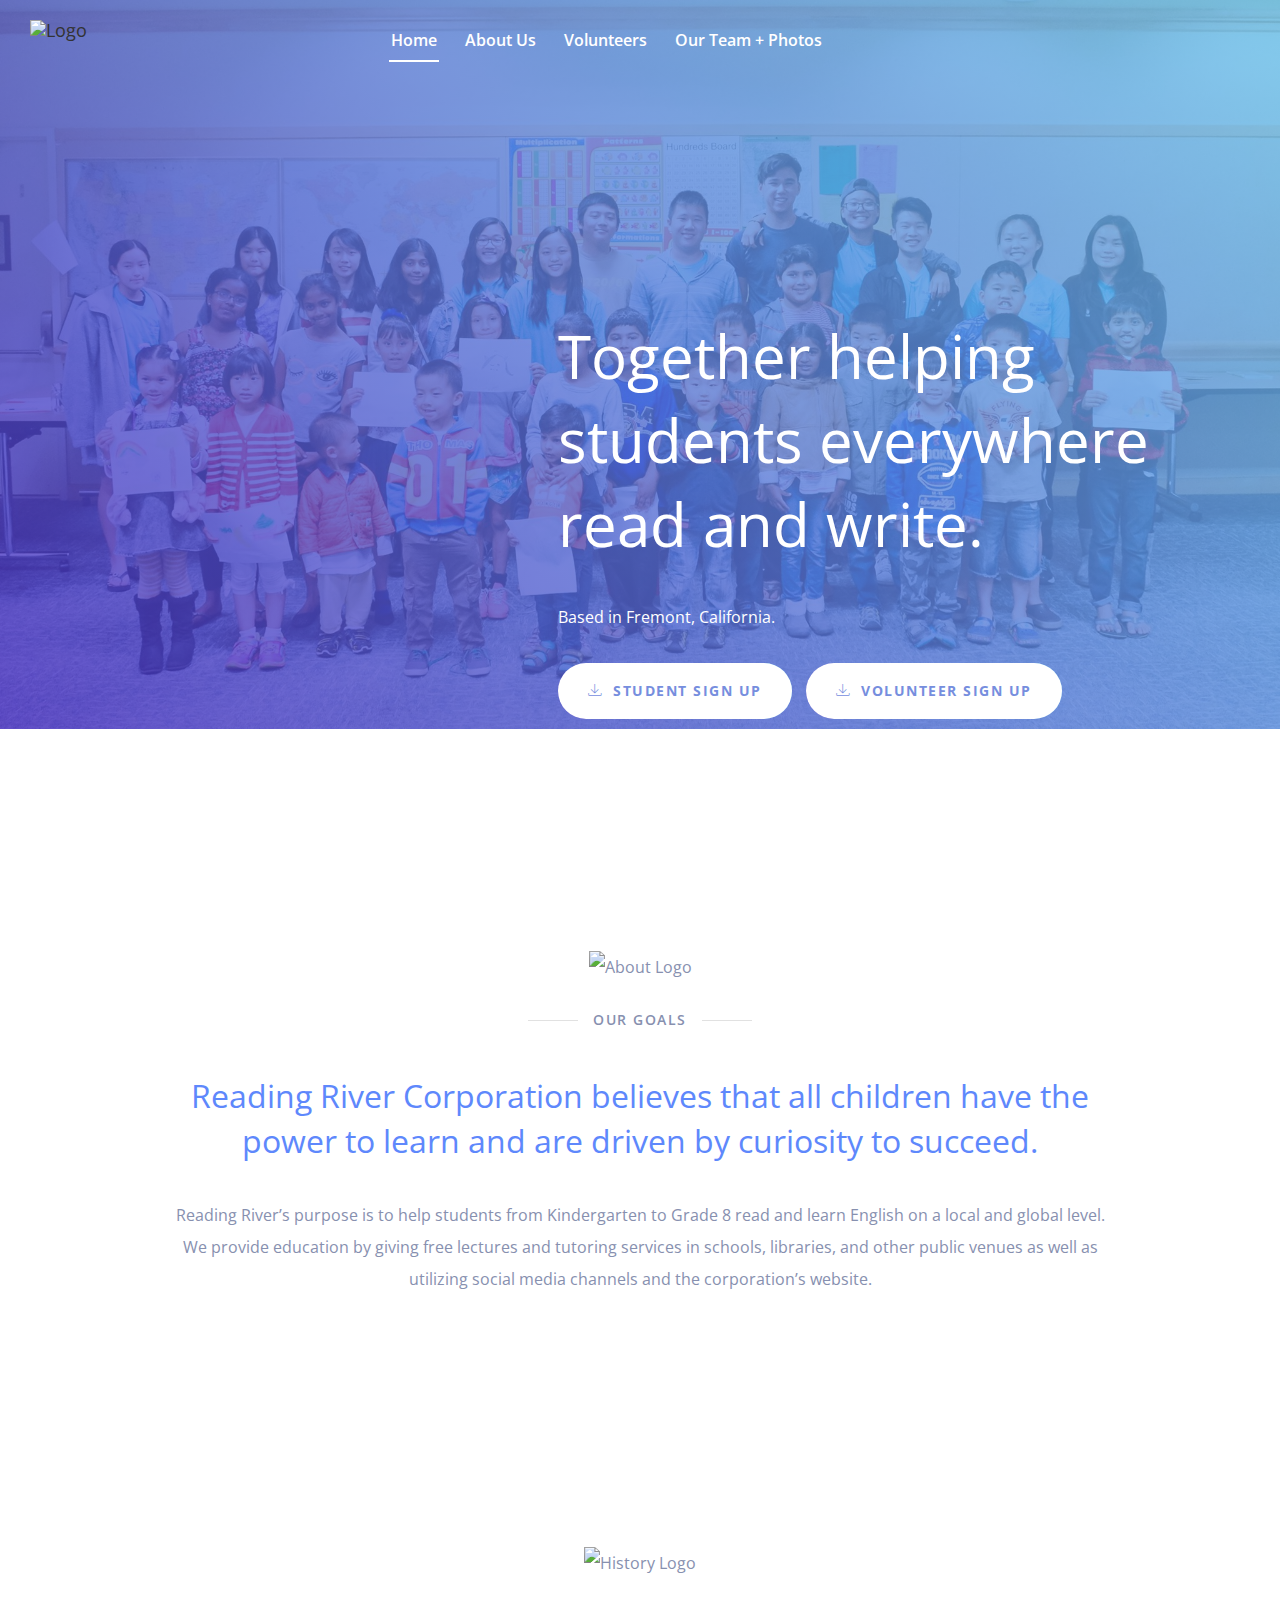
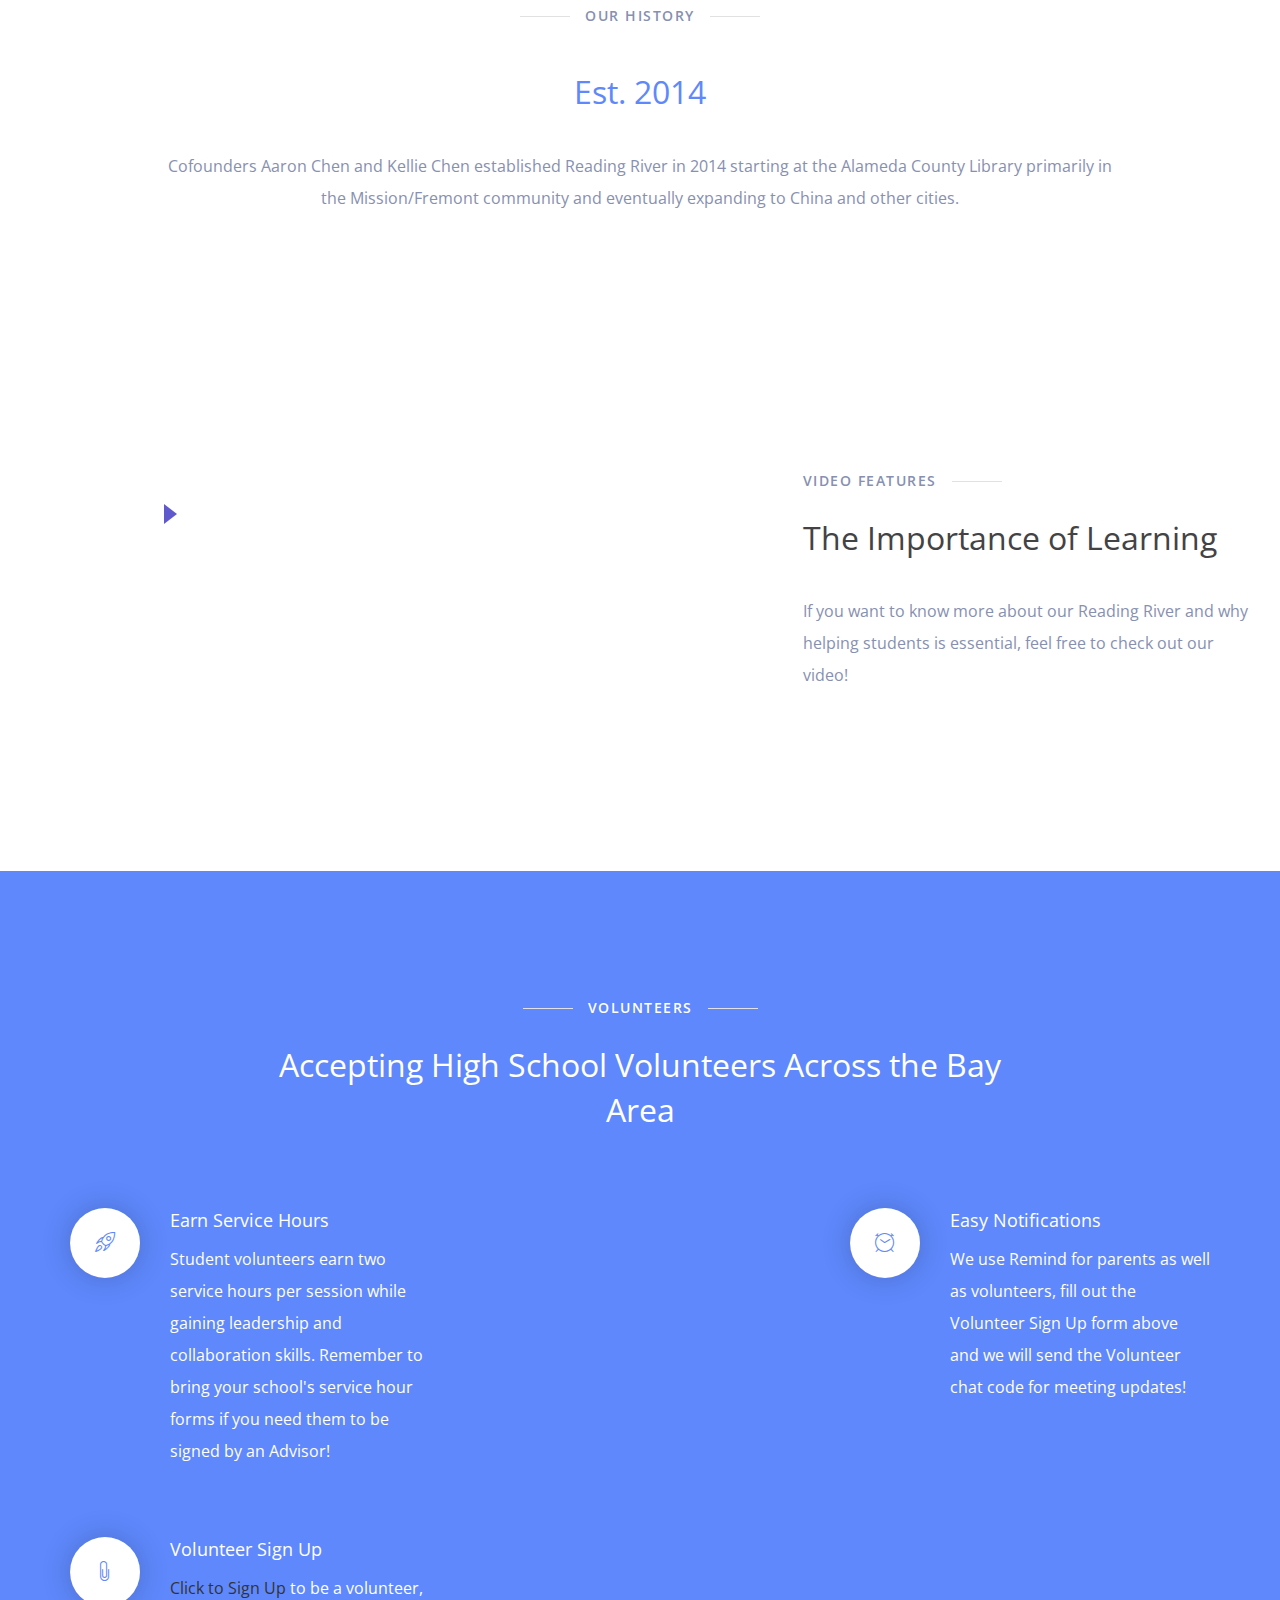
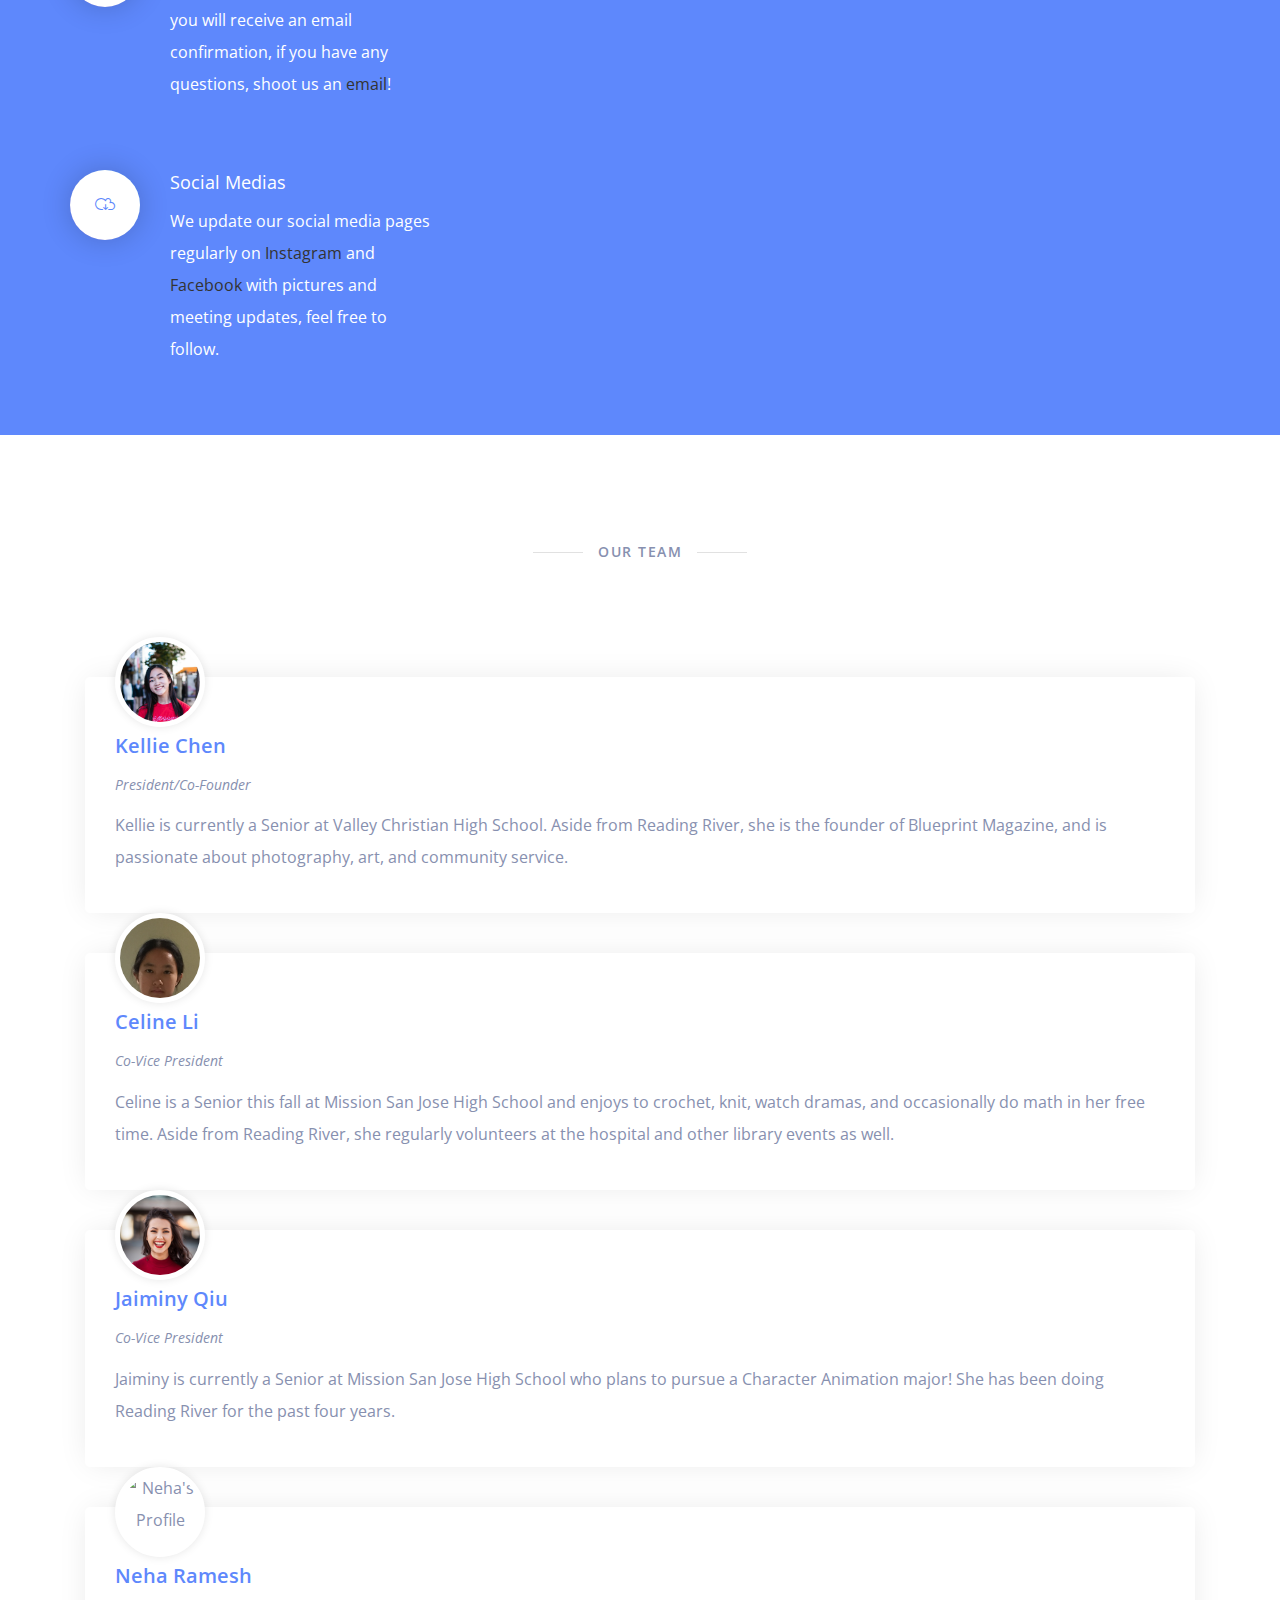
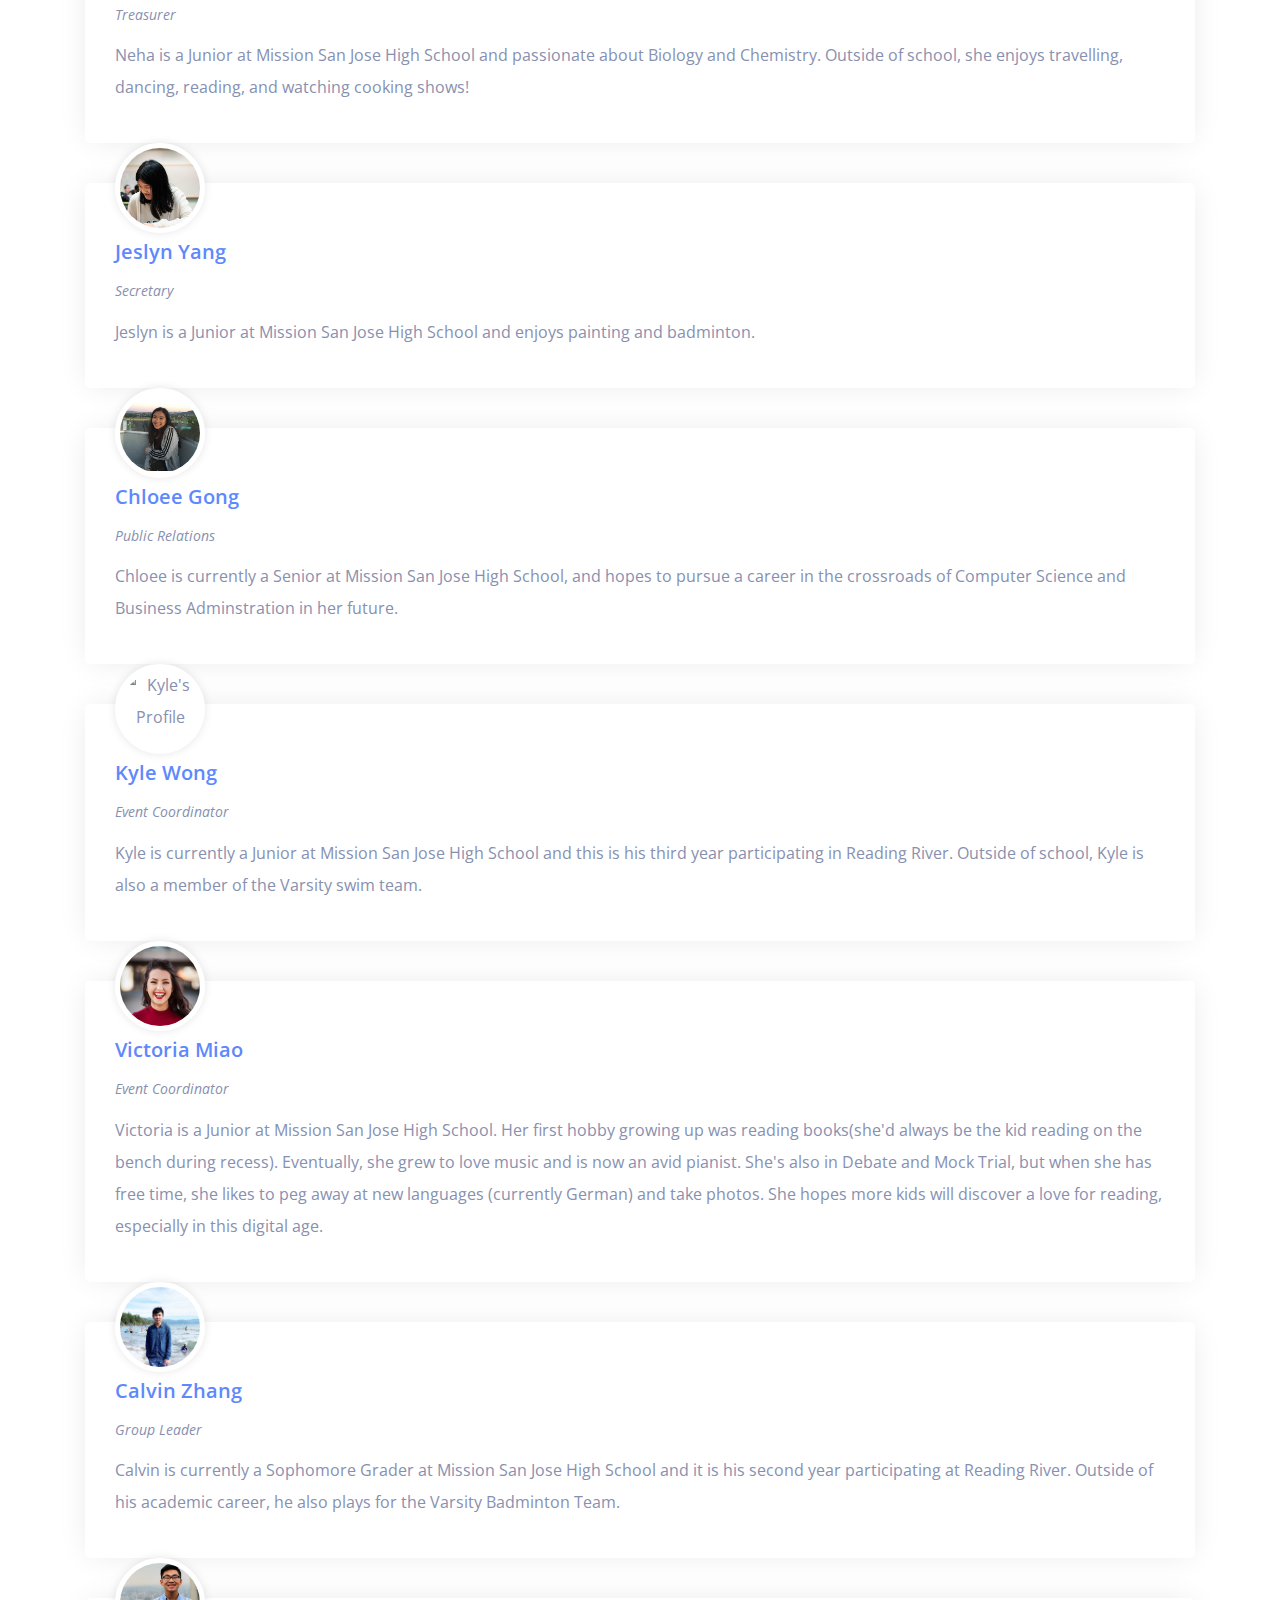
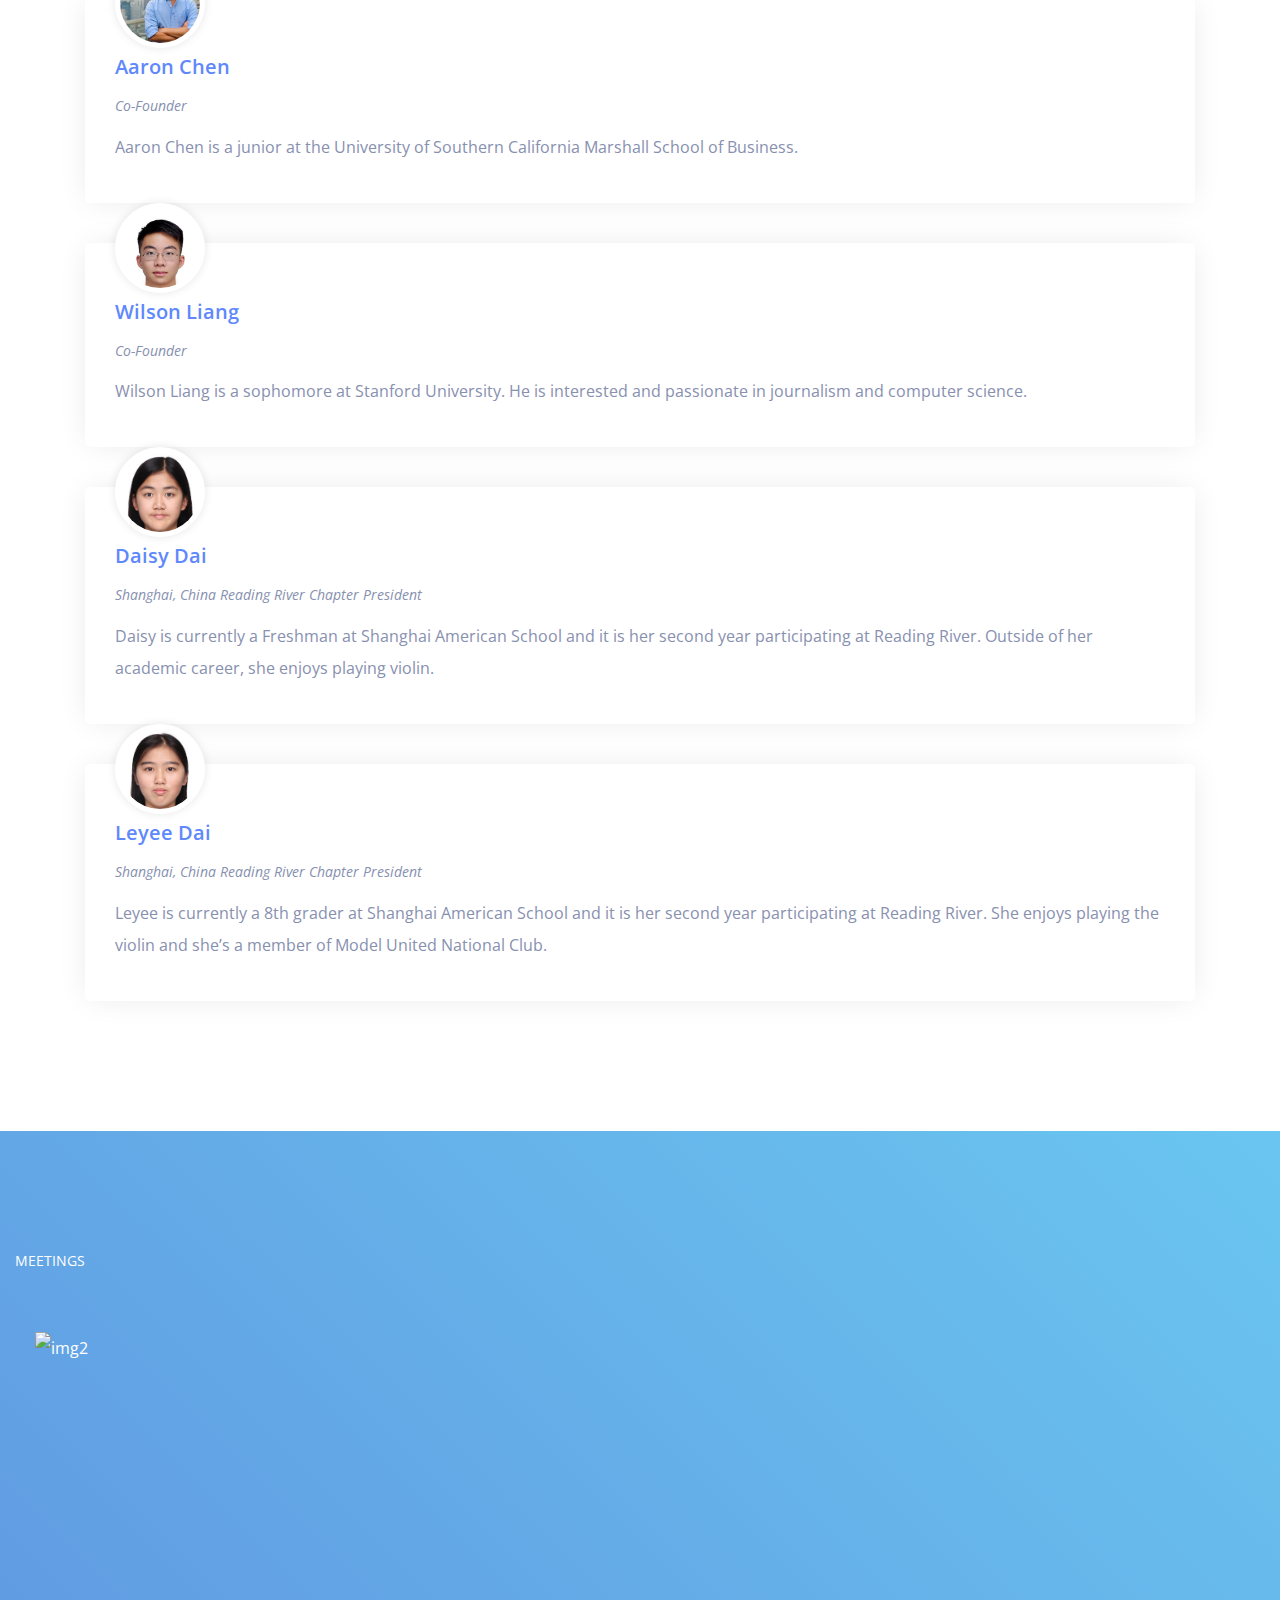
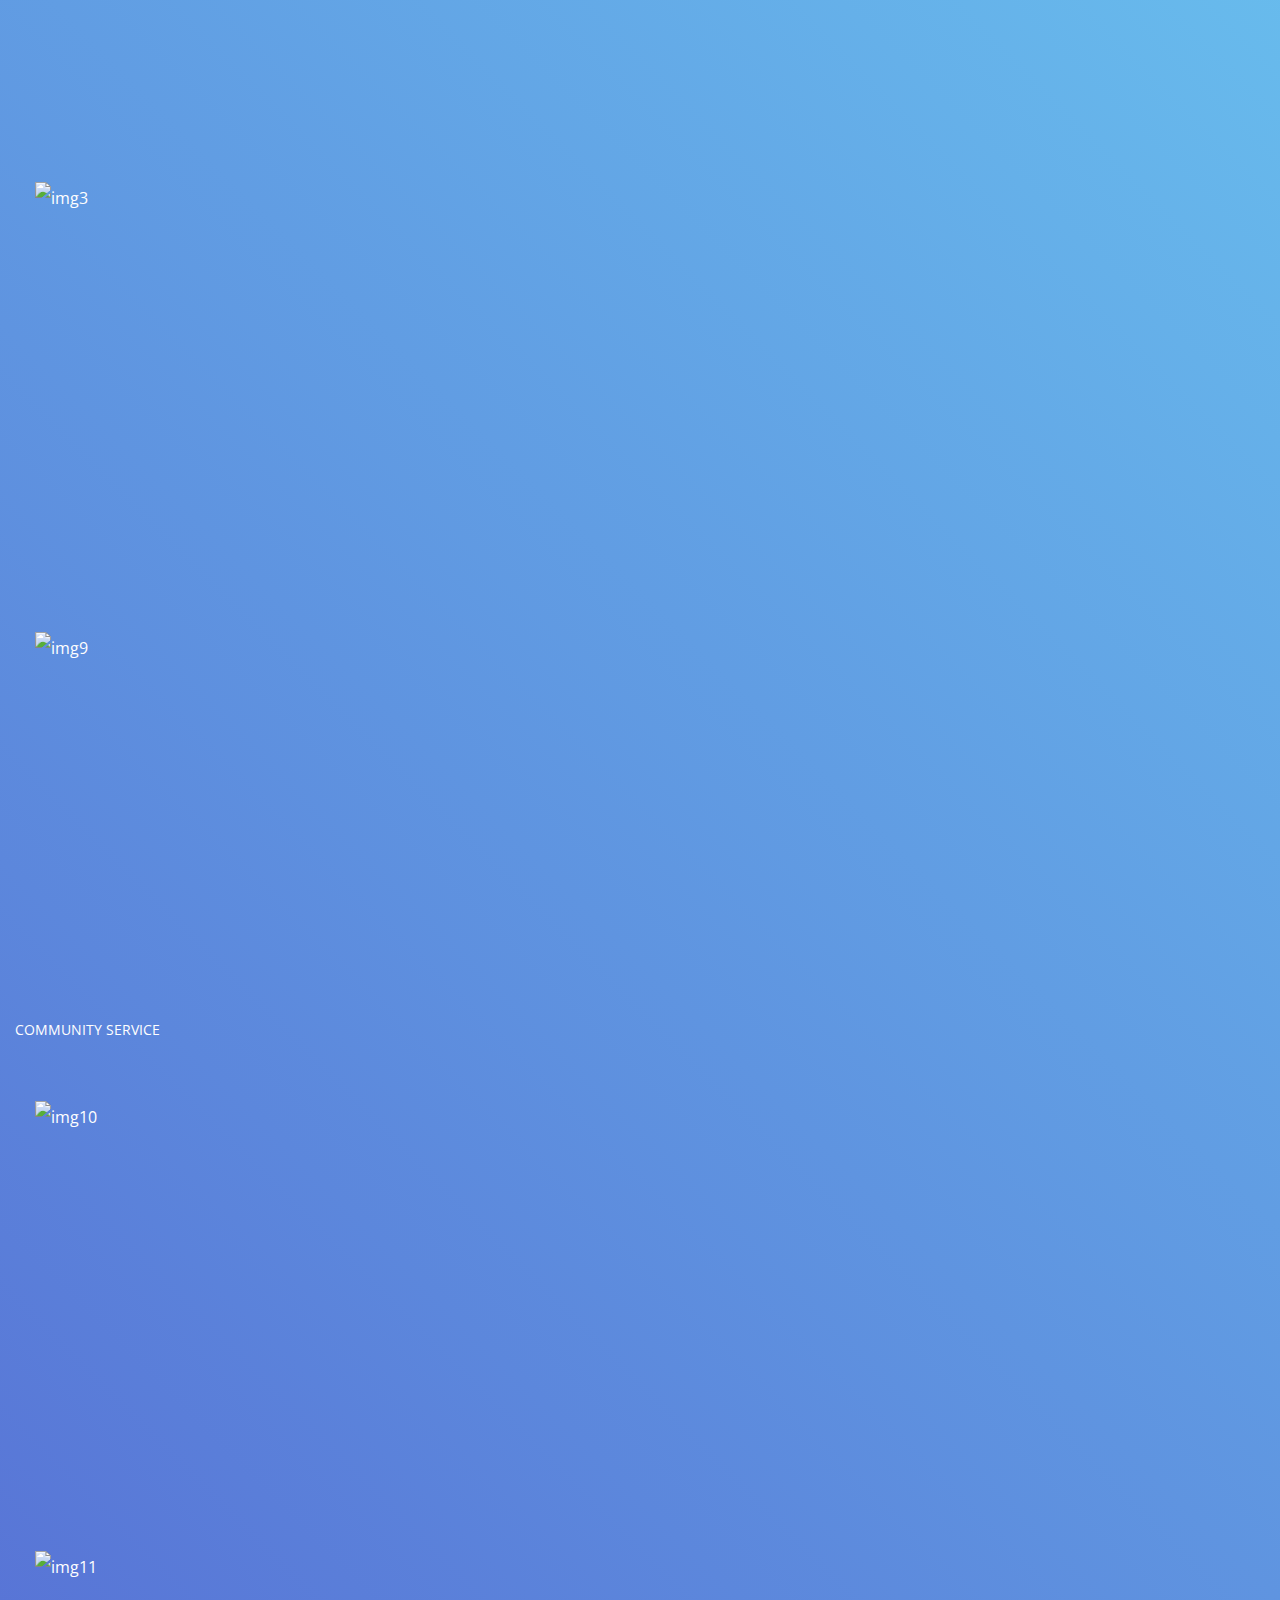
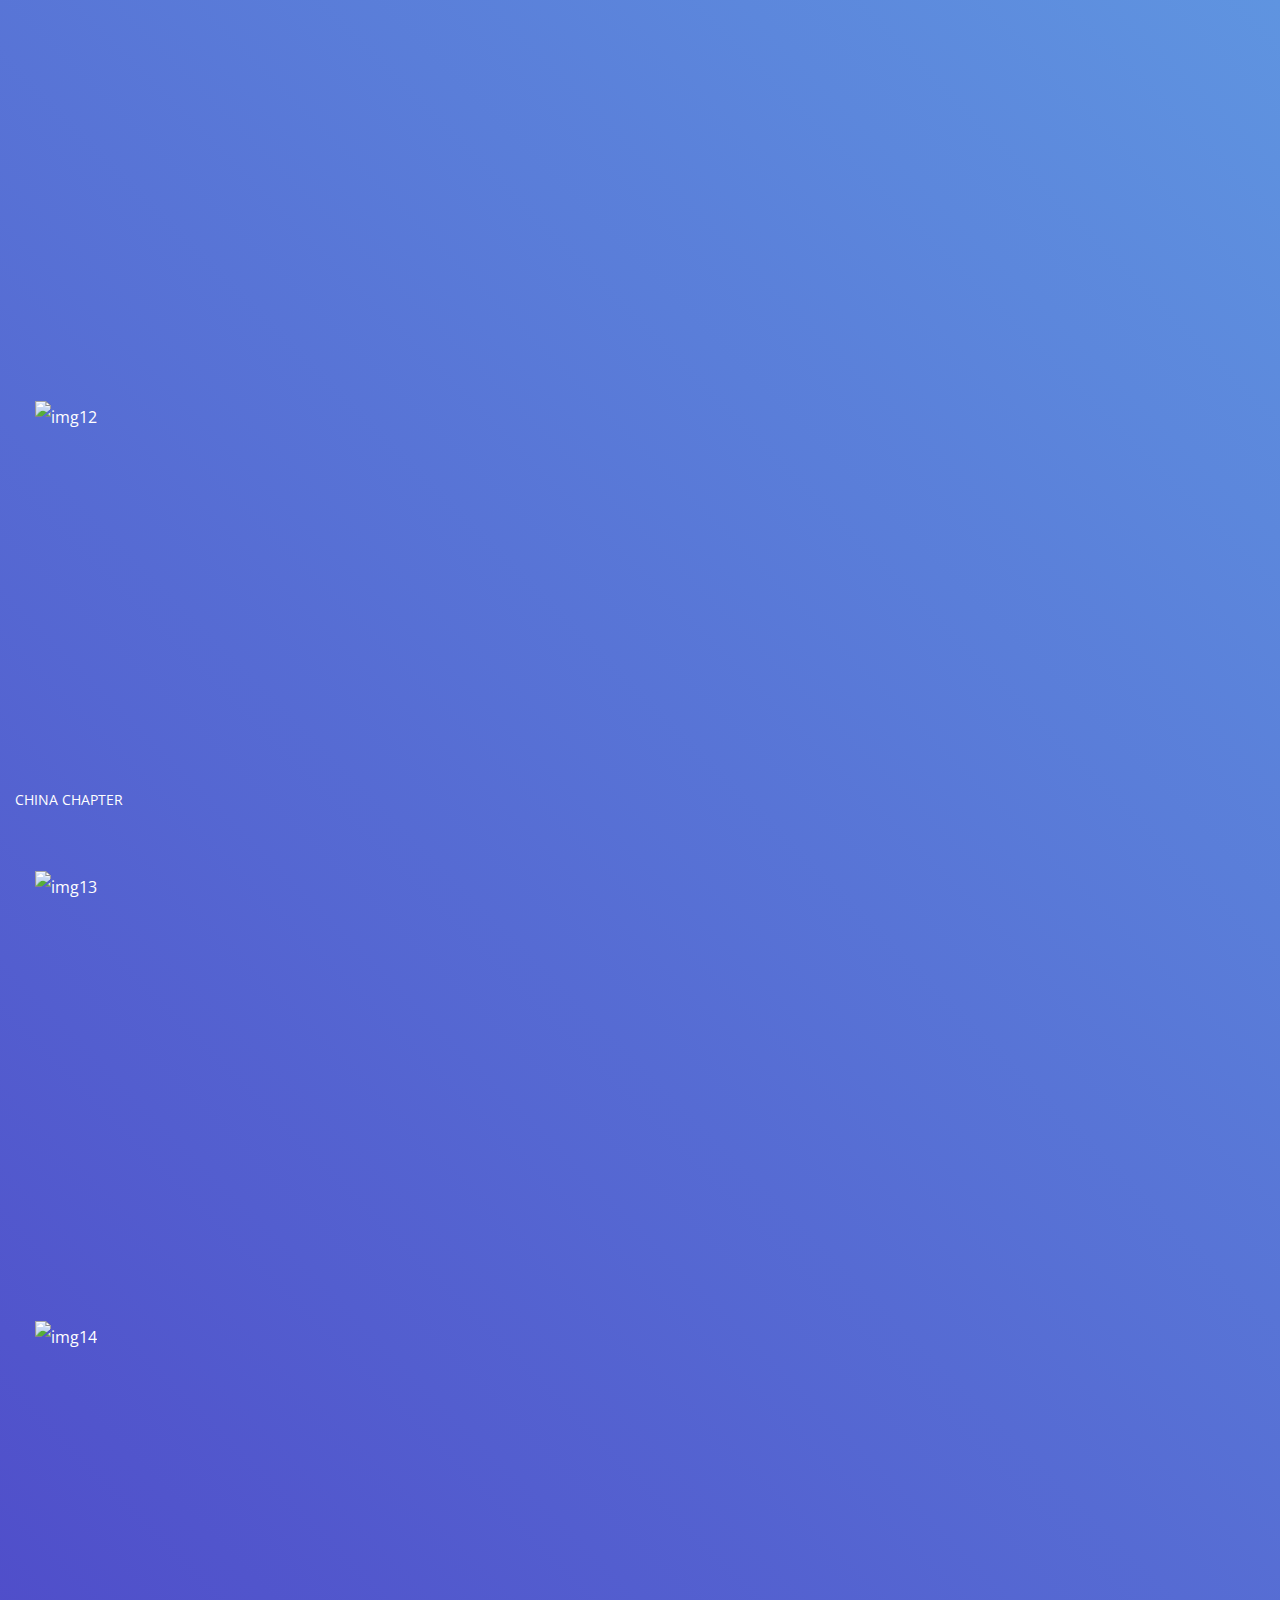
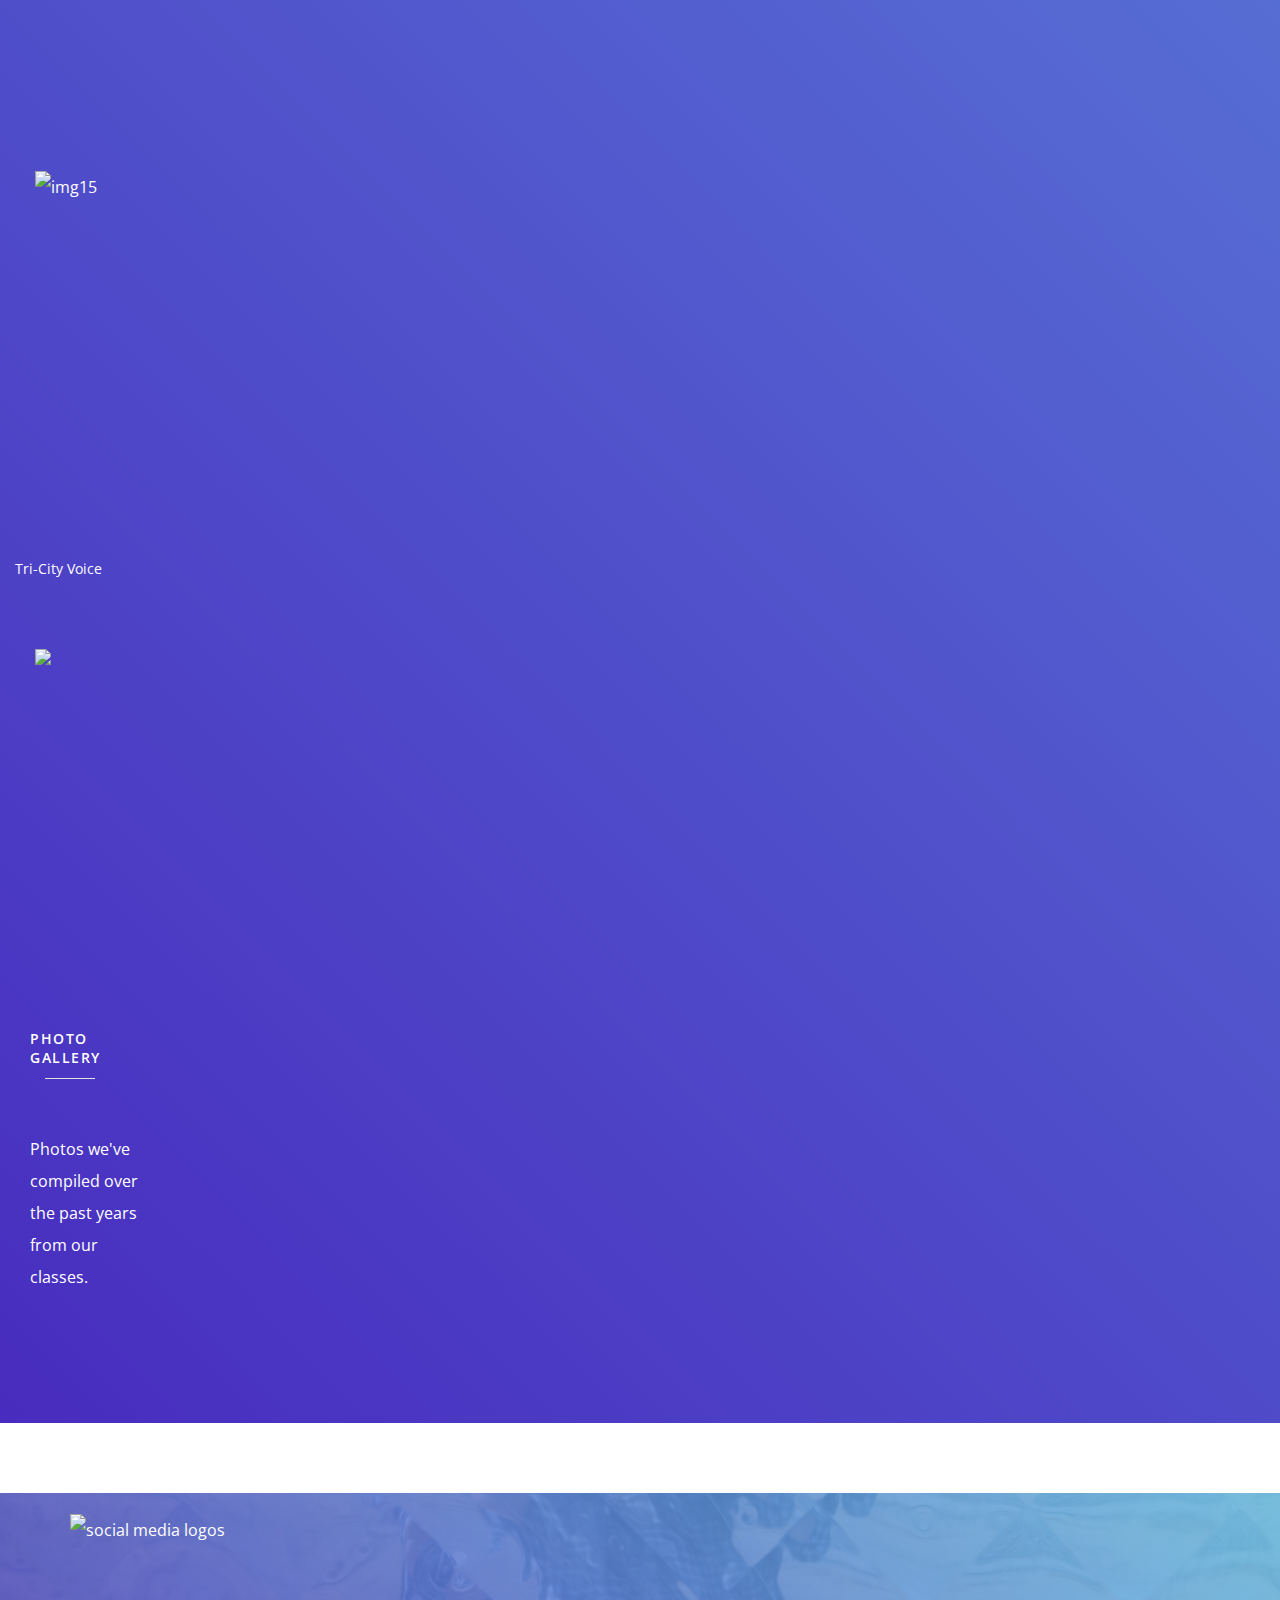
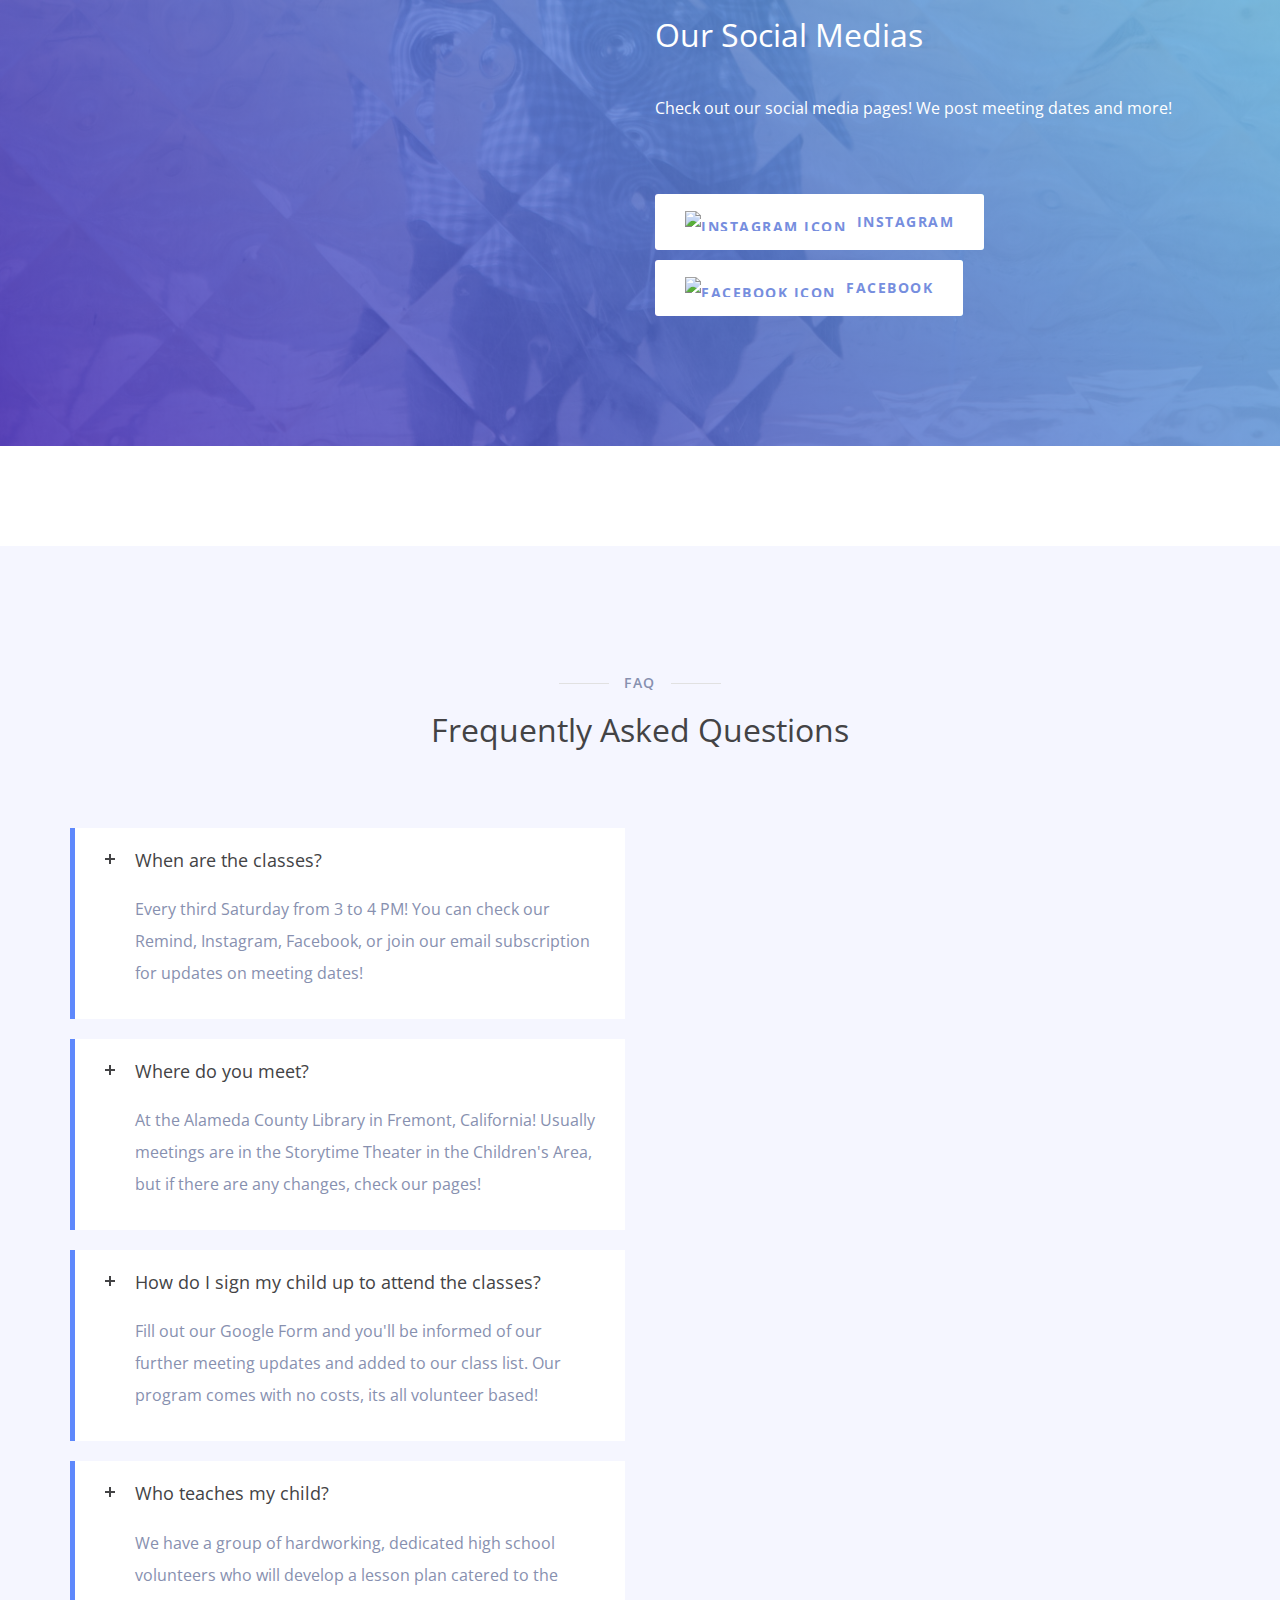
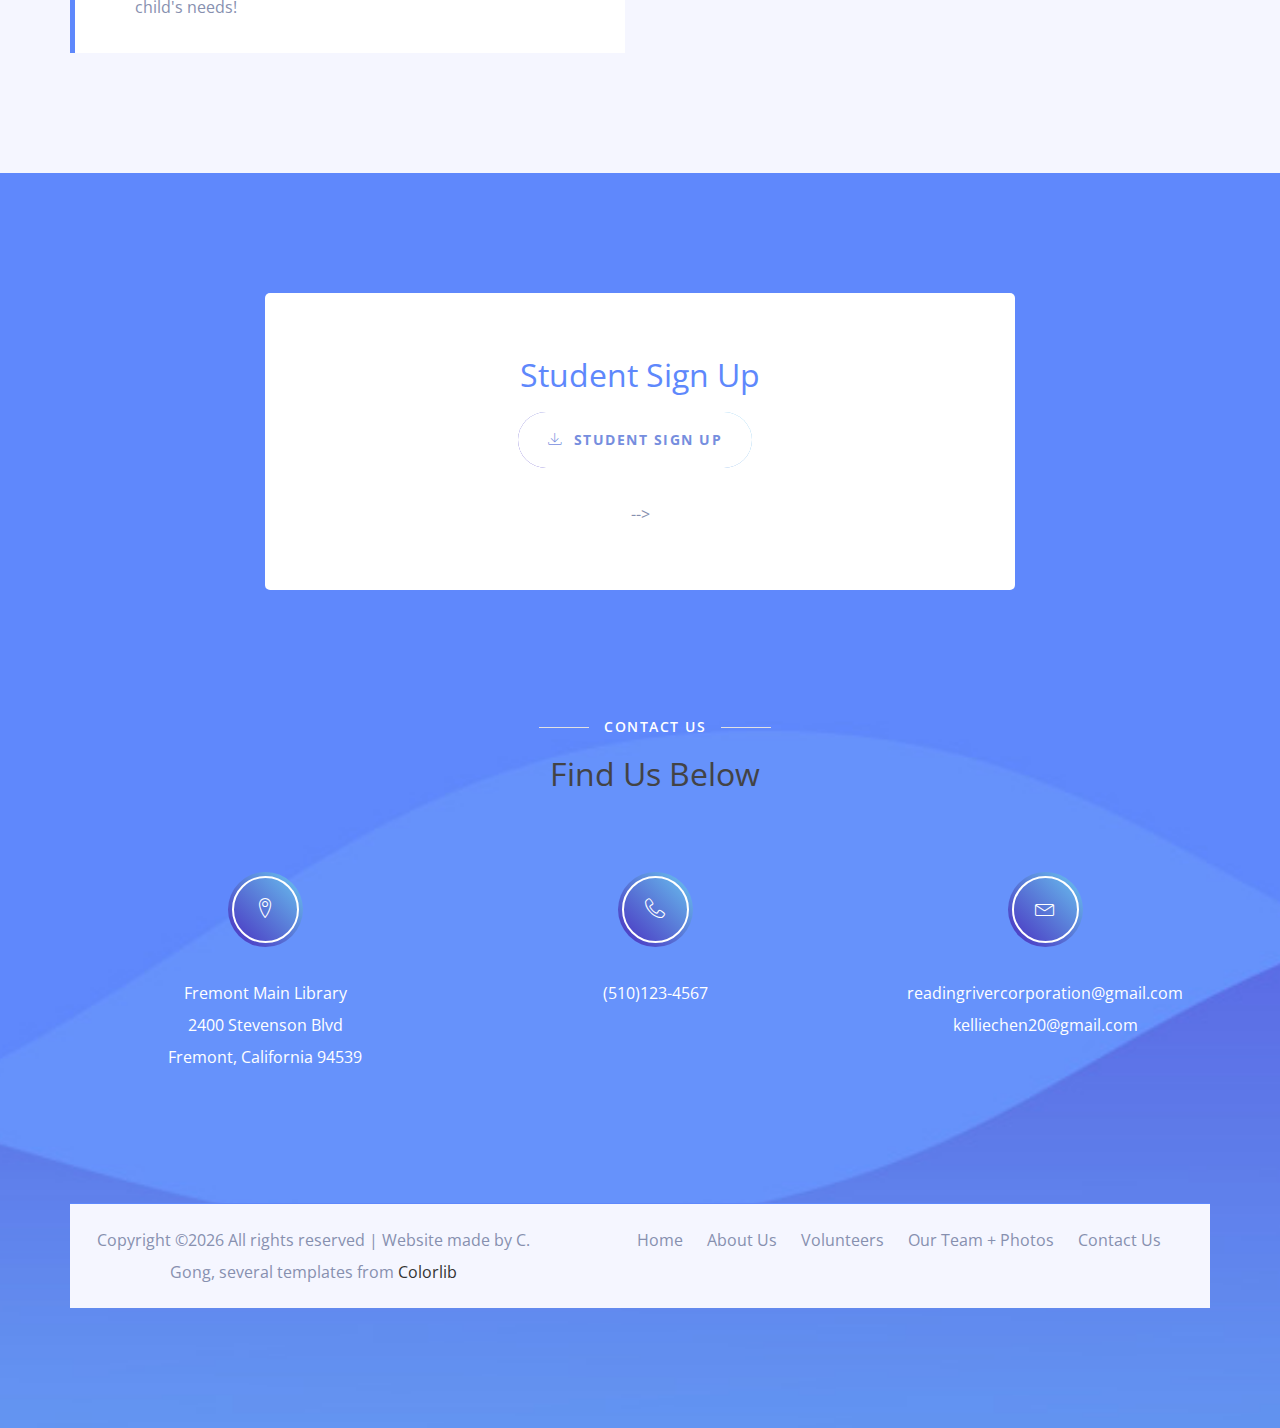
==== commit a29629f5: "Update index.html" ====
--- a/index.html
+++ b/index.html
@@ -348,6 +348,7 @@
                         <div class="item"><img src="https://lh3.googleusercontent.com/[base64]w773-h487-no" alt="img14"></div>
                         <div class="item"><img src="https://lh3.googleusercontent.com/[base64]w637-h469-no" alt="img15"></div>
                         <h5 class="title">Tri-City Voice</h5>
+                        <div class="item"><img src="images/Tri-City Voice.jpg"
                     </div>
                 </div>
                 <div class="col-xs-12 col-sm-5 col-lg-3">
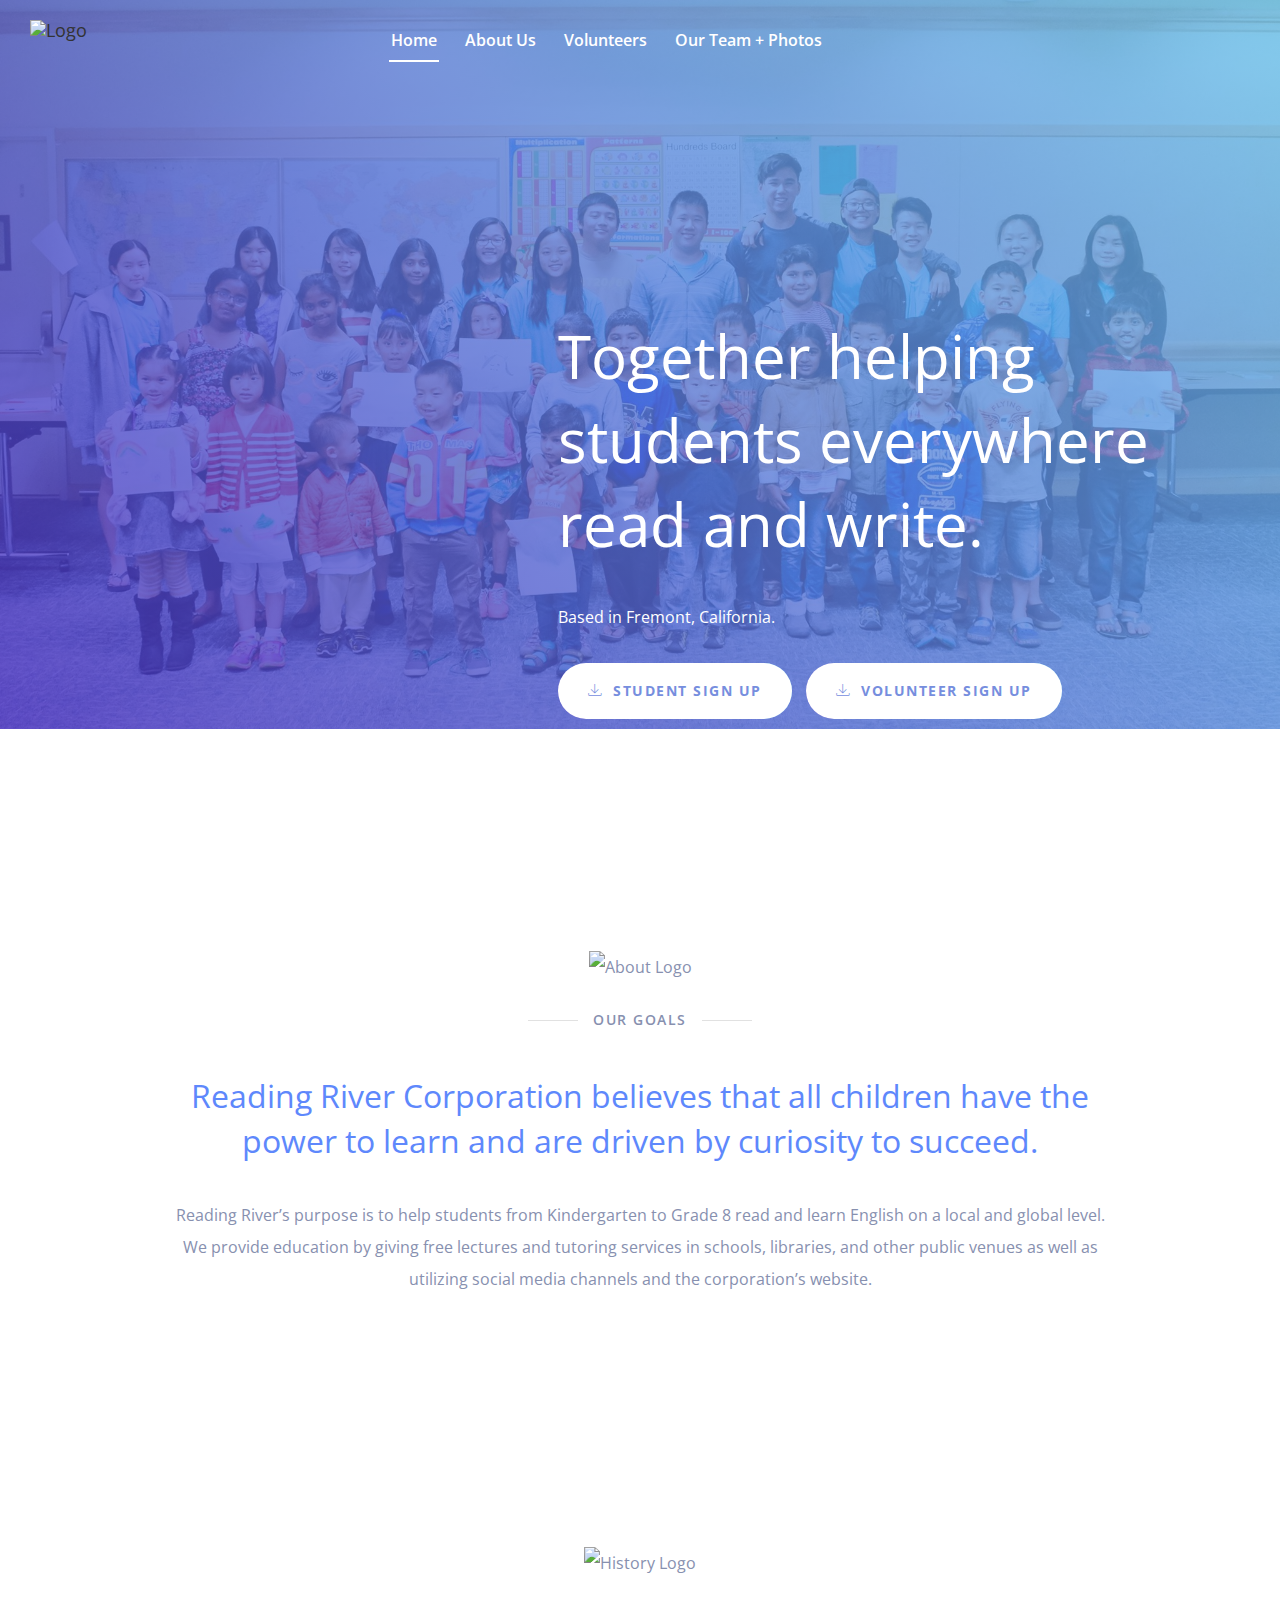
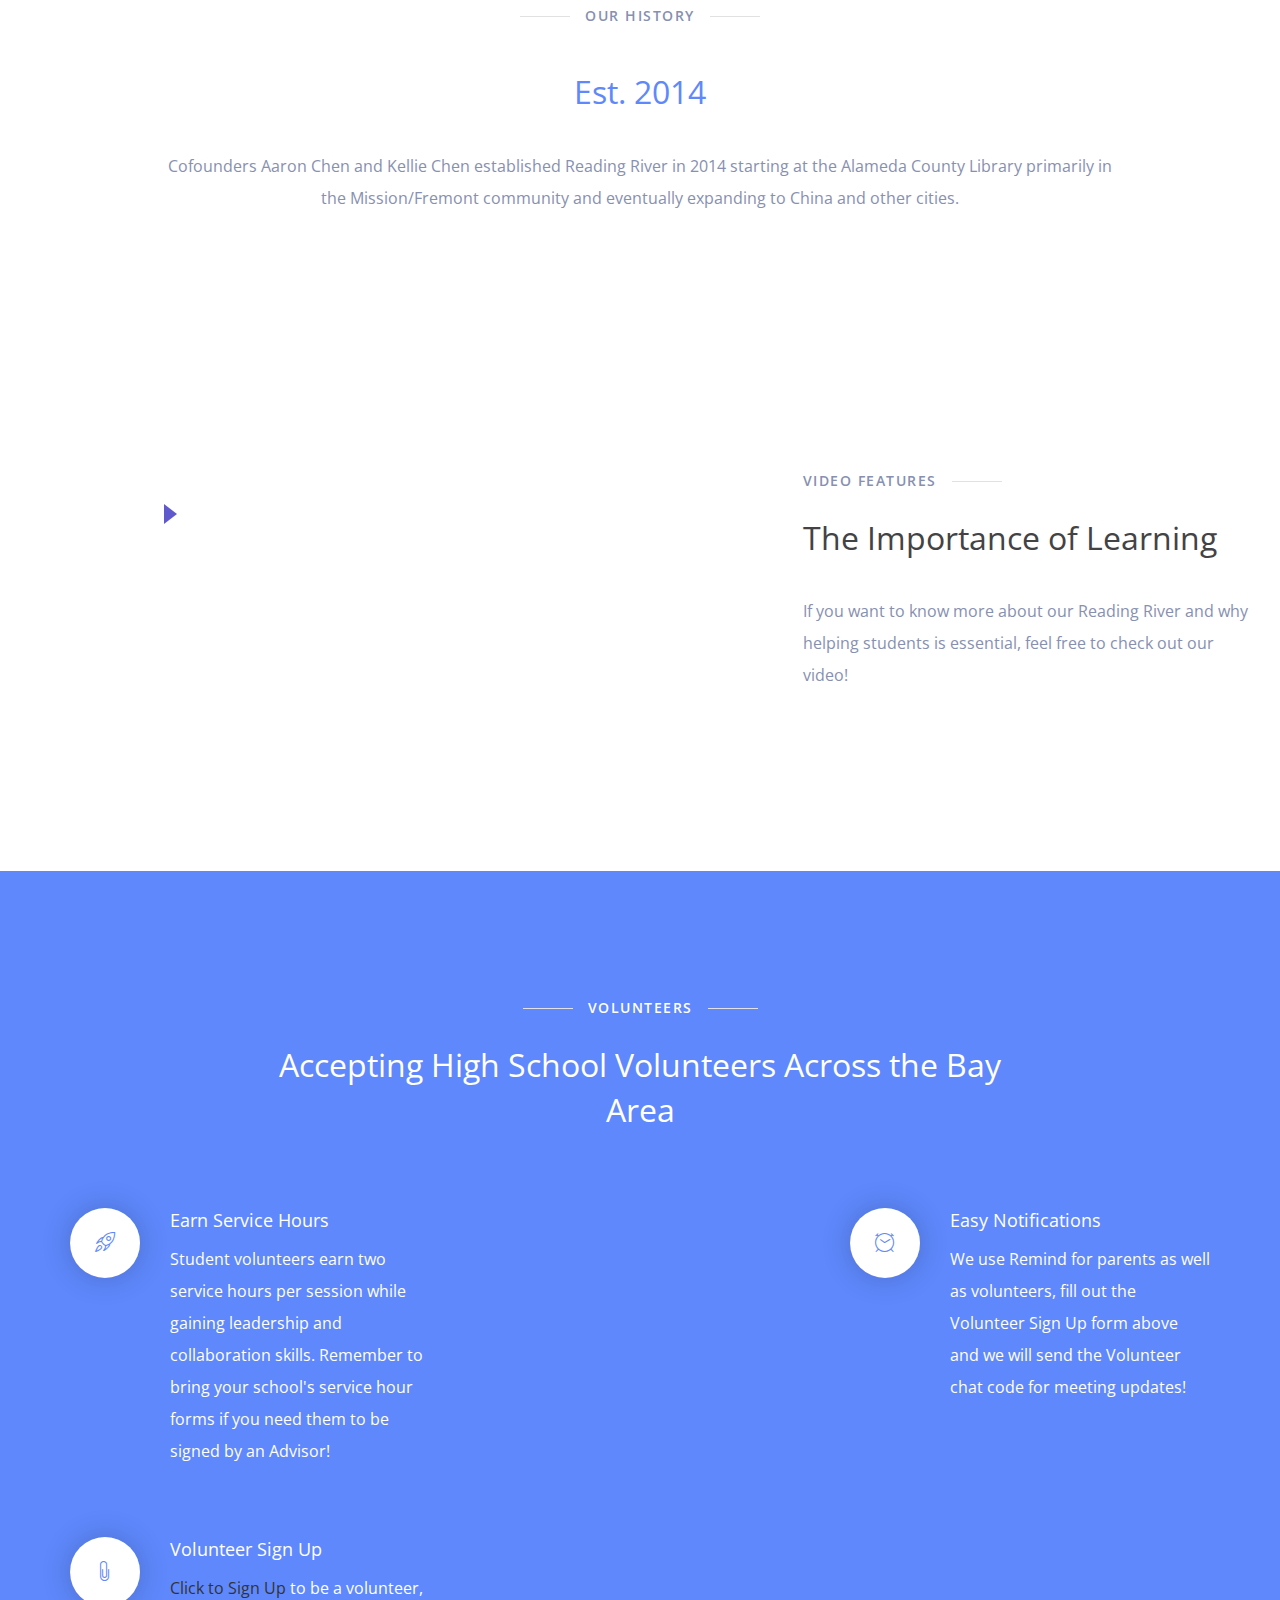
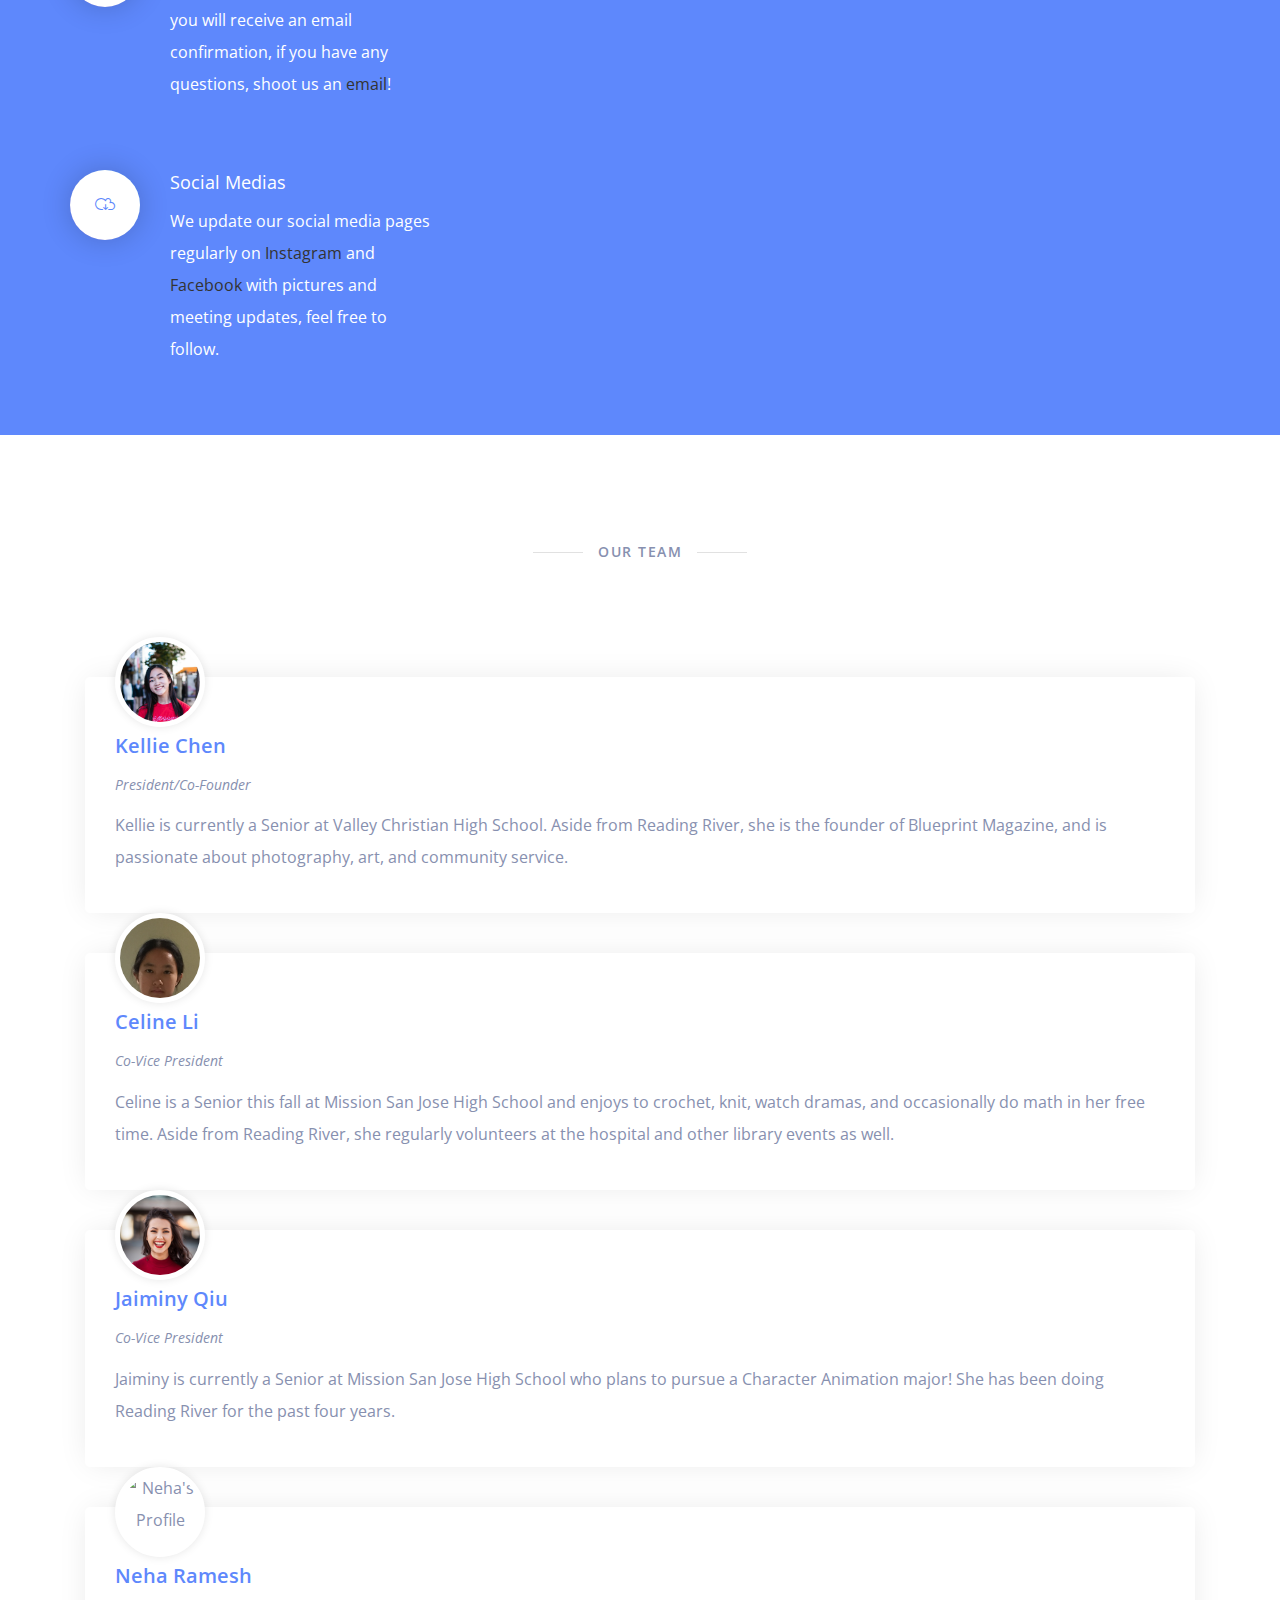
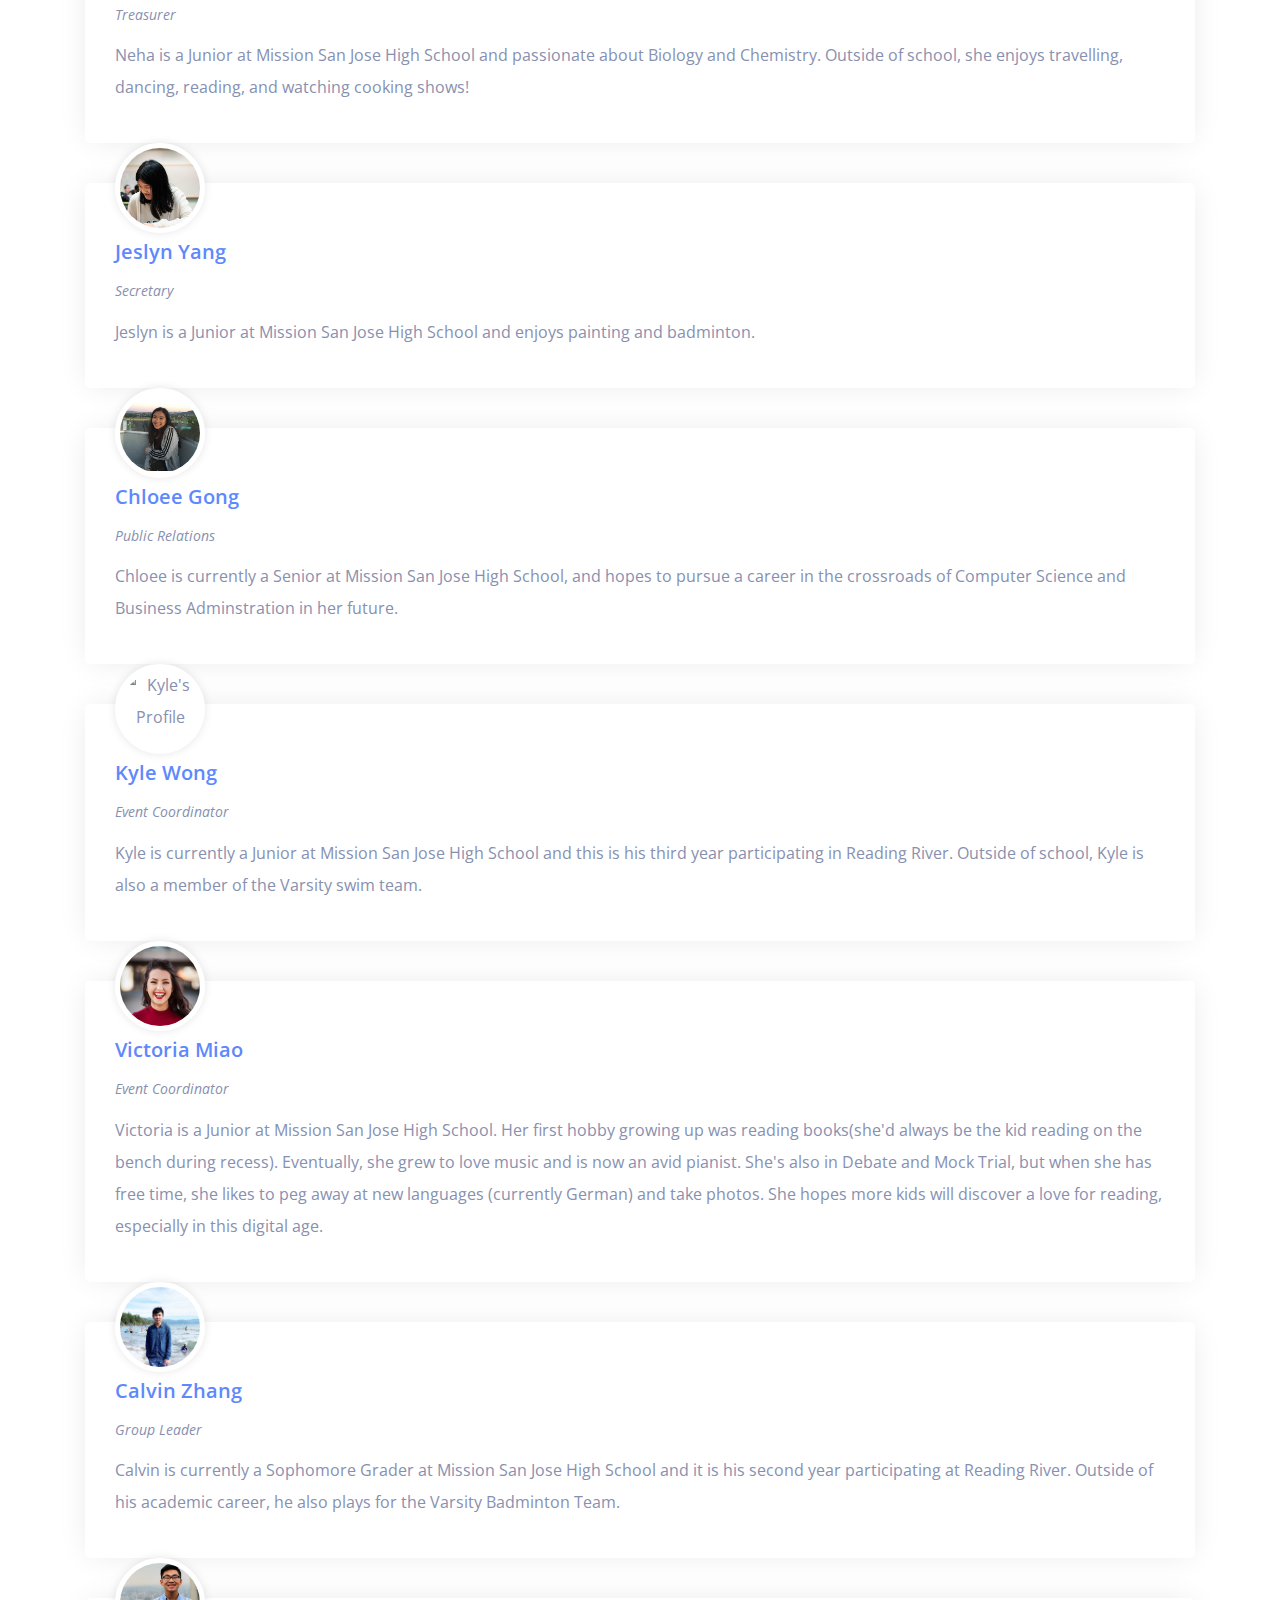
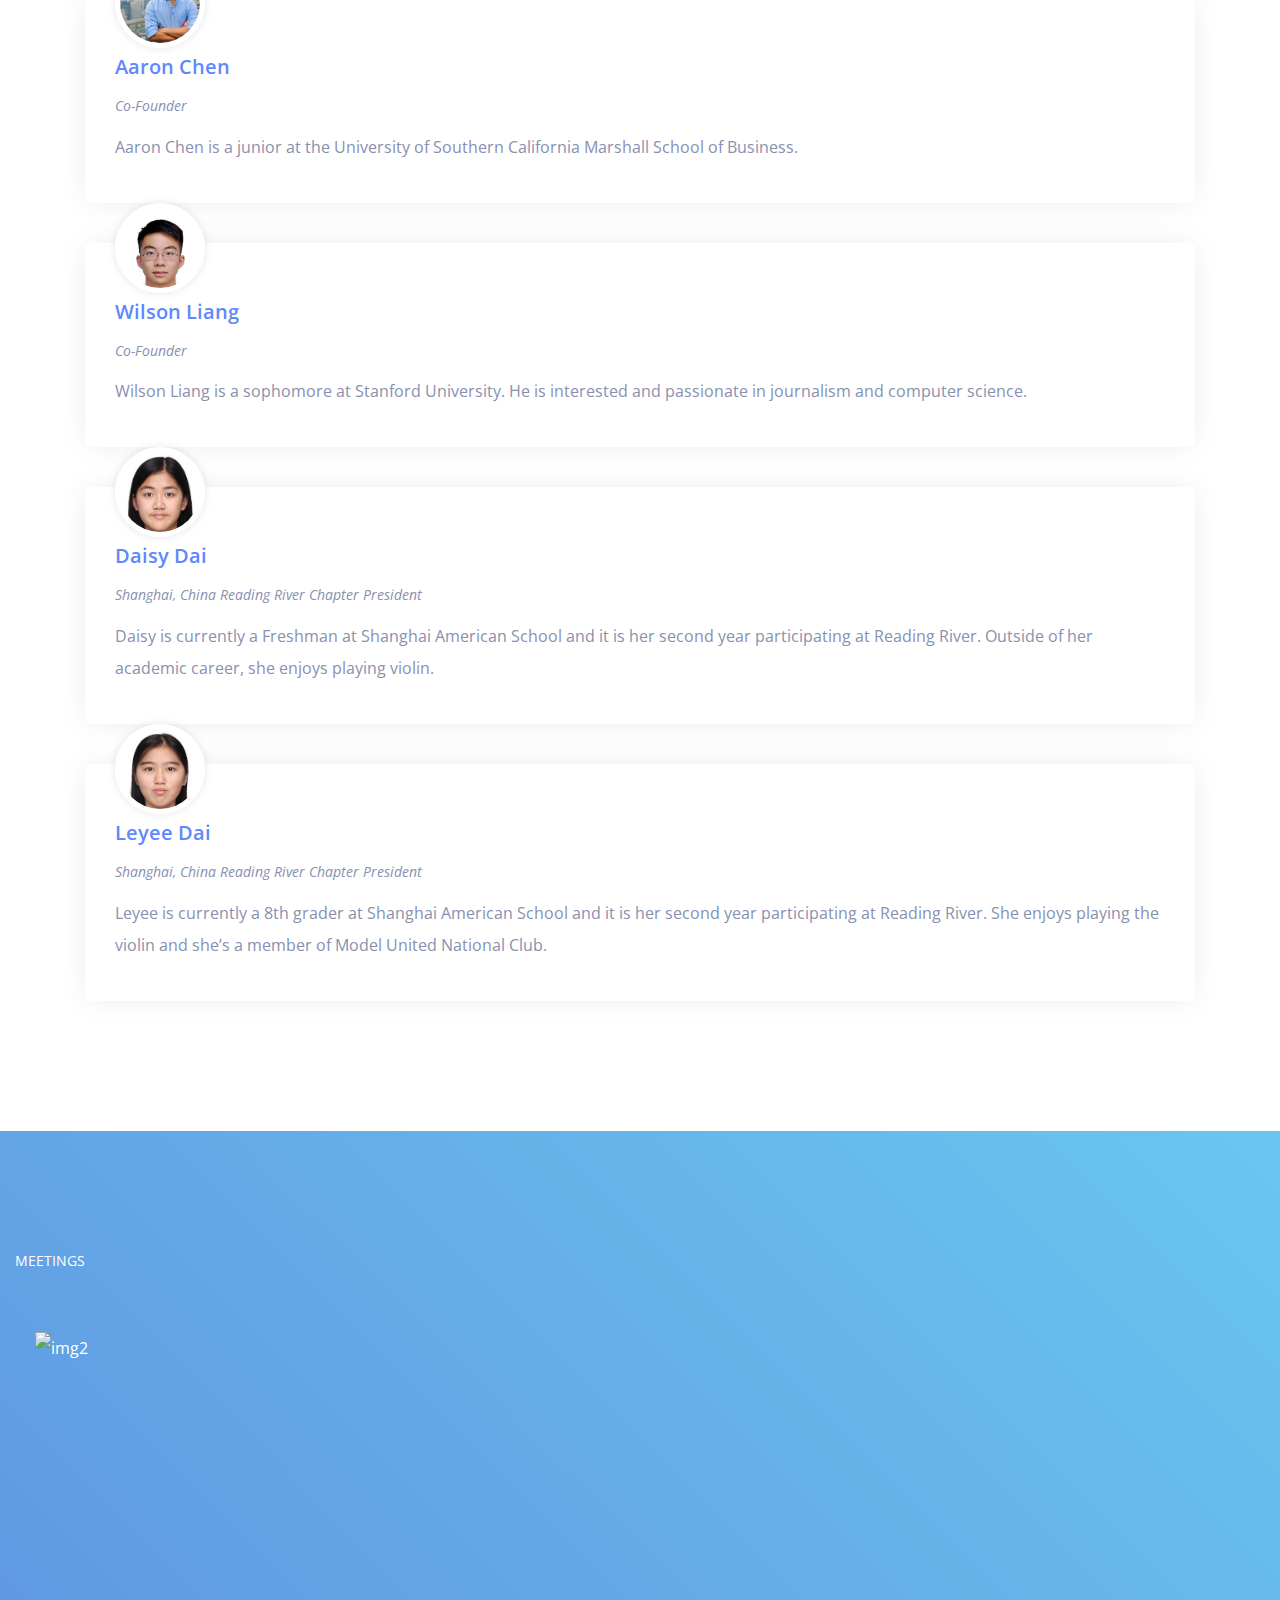
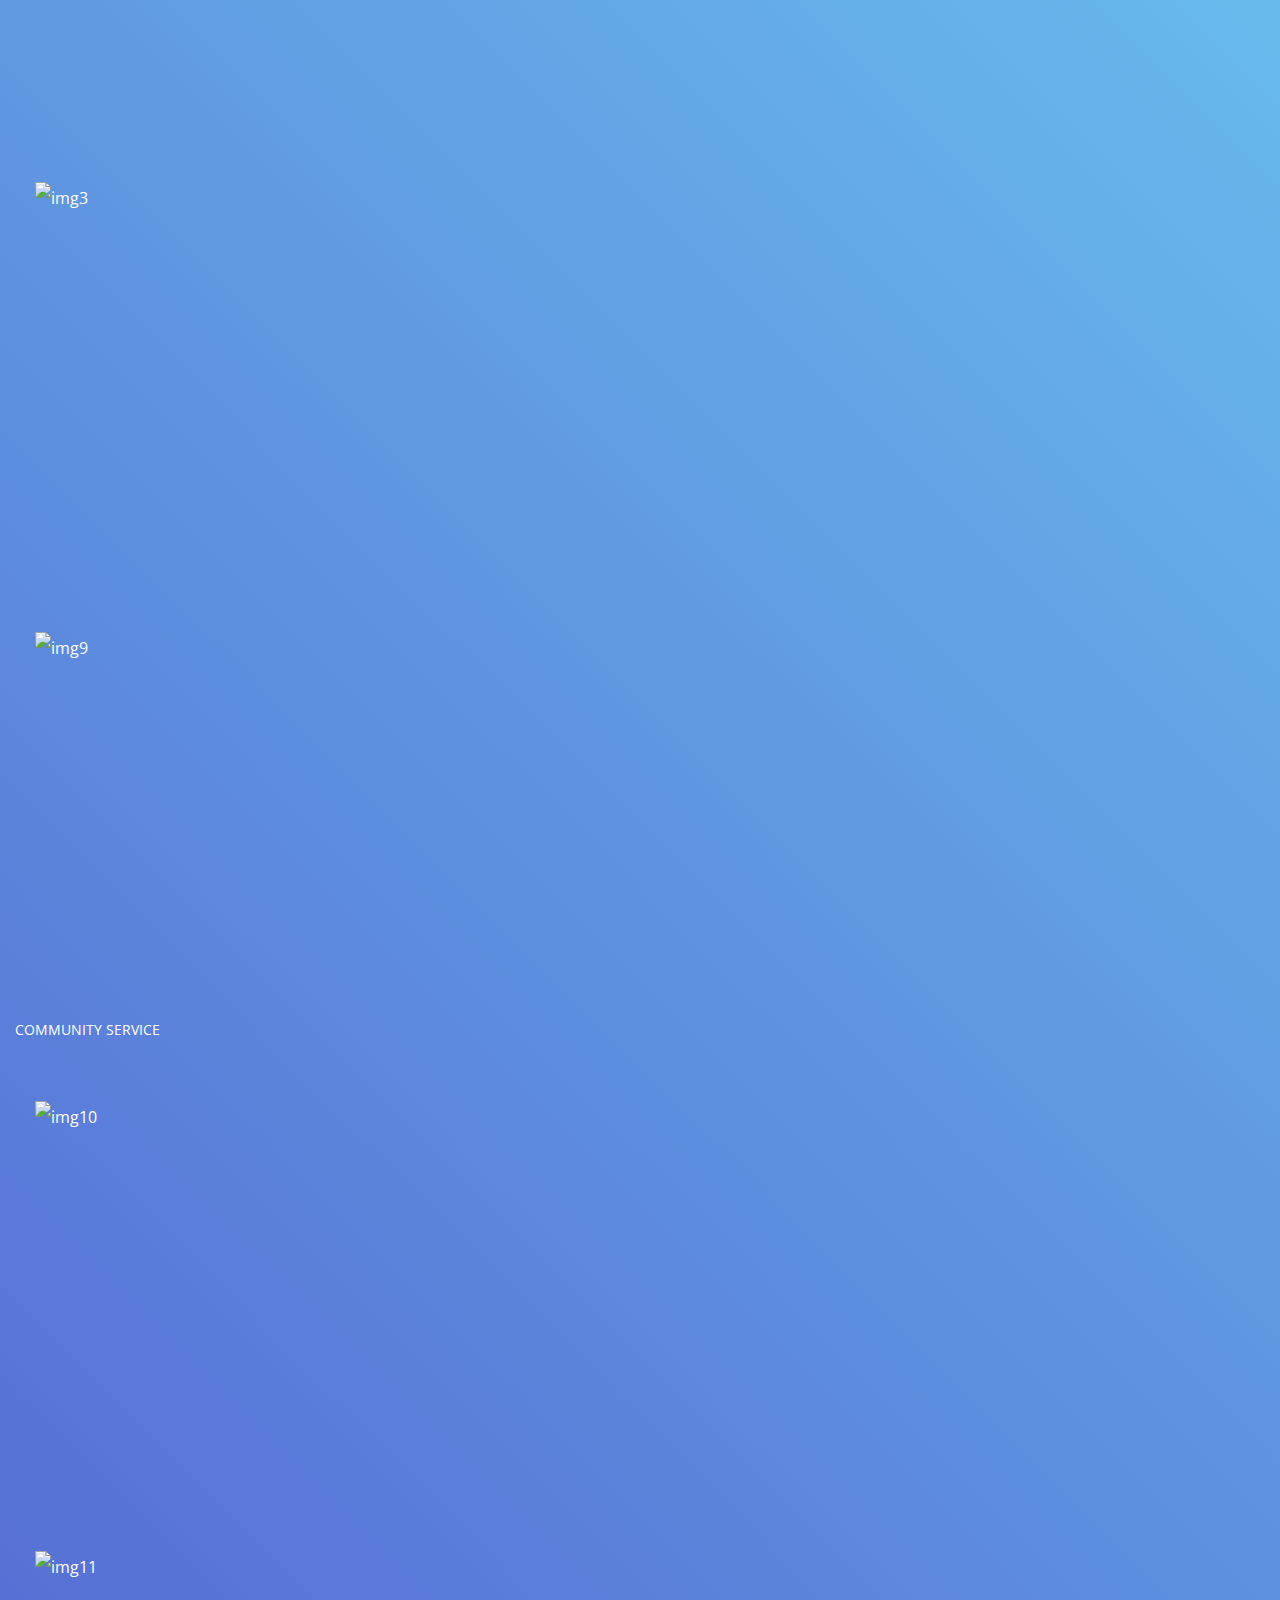
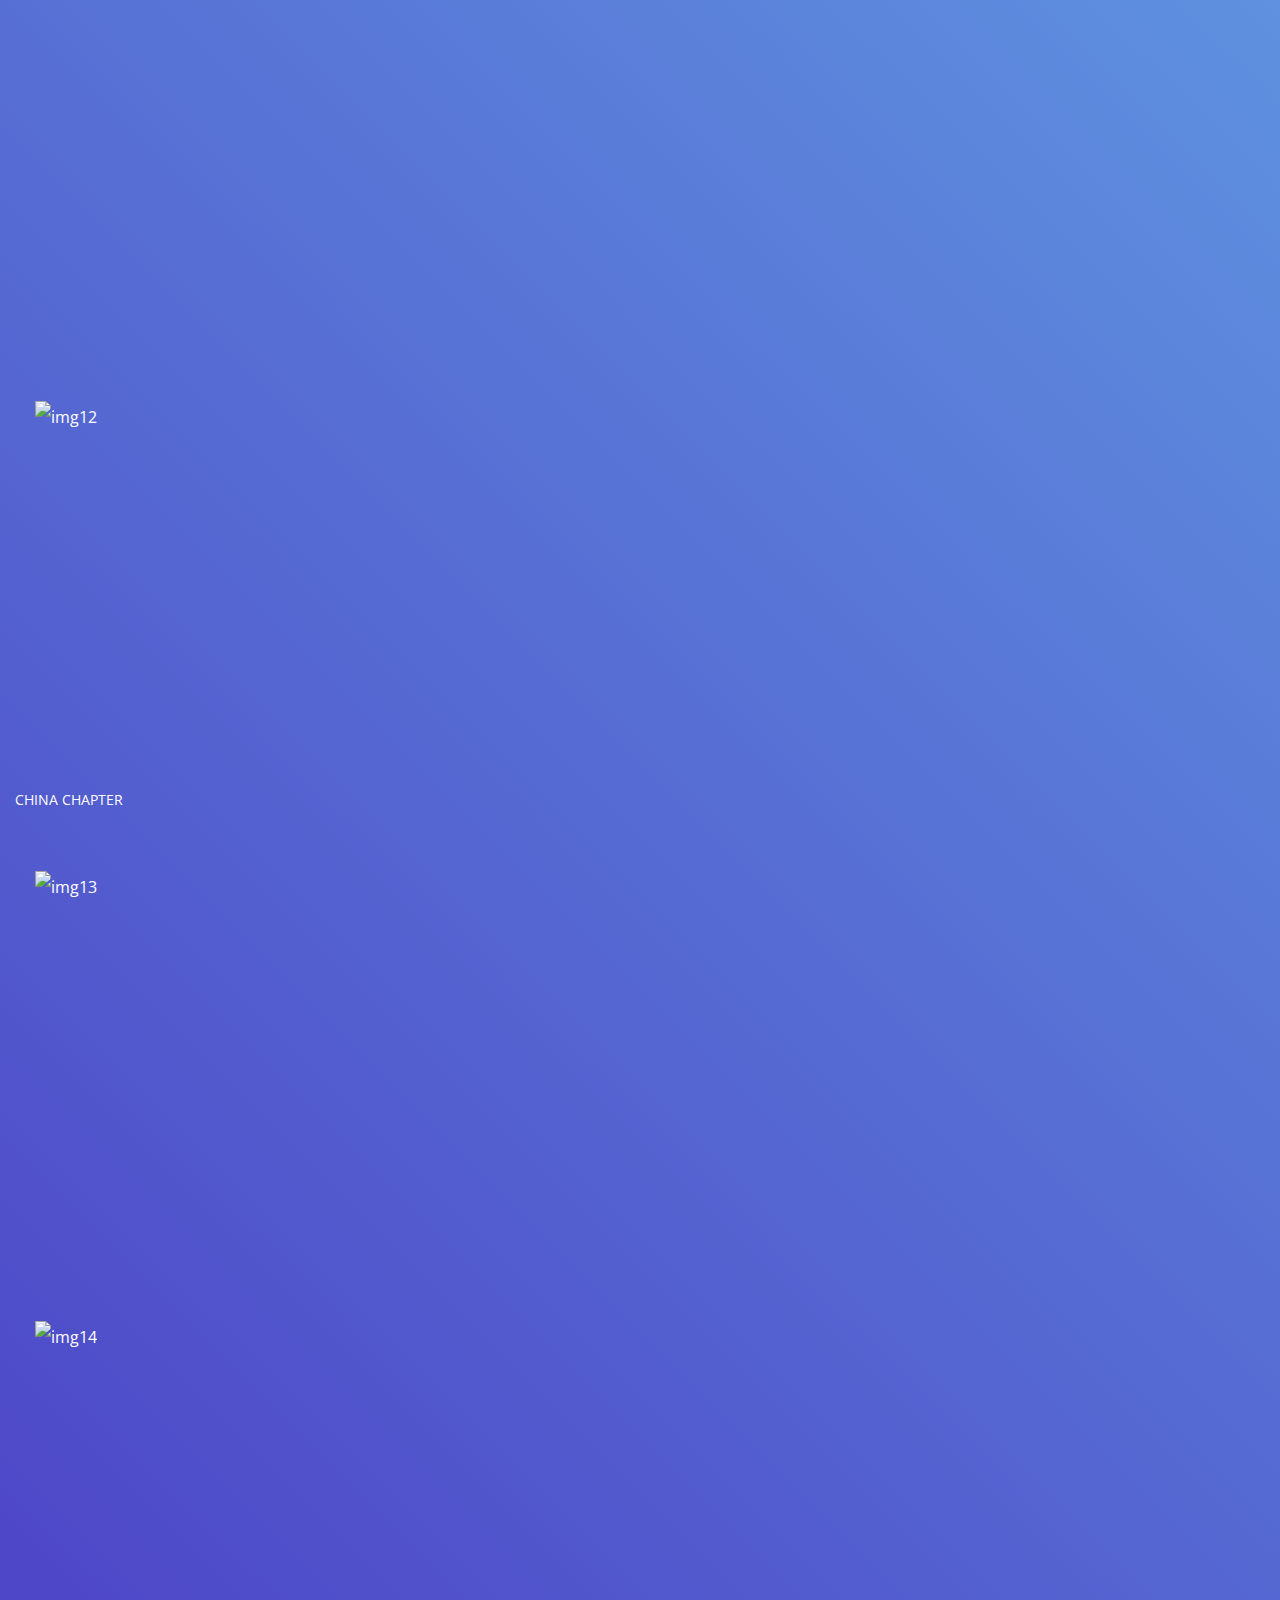
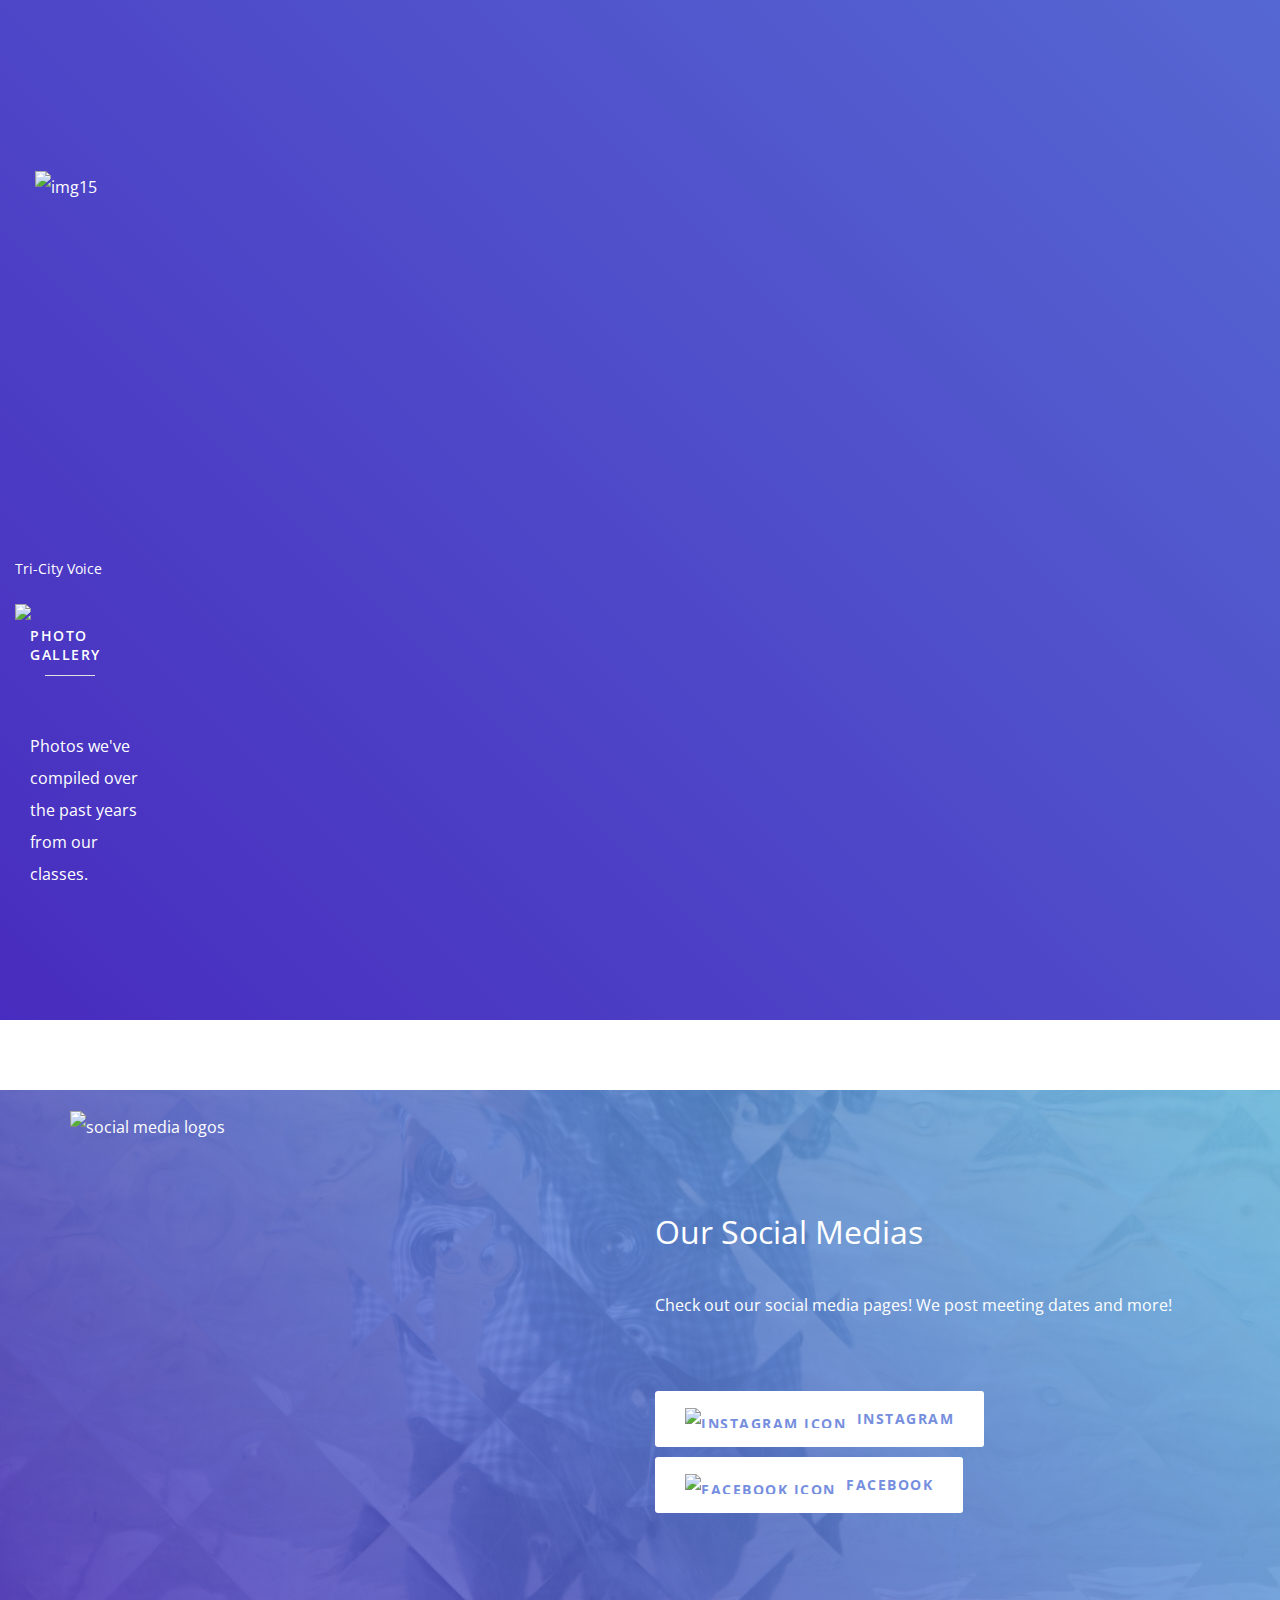
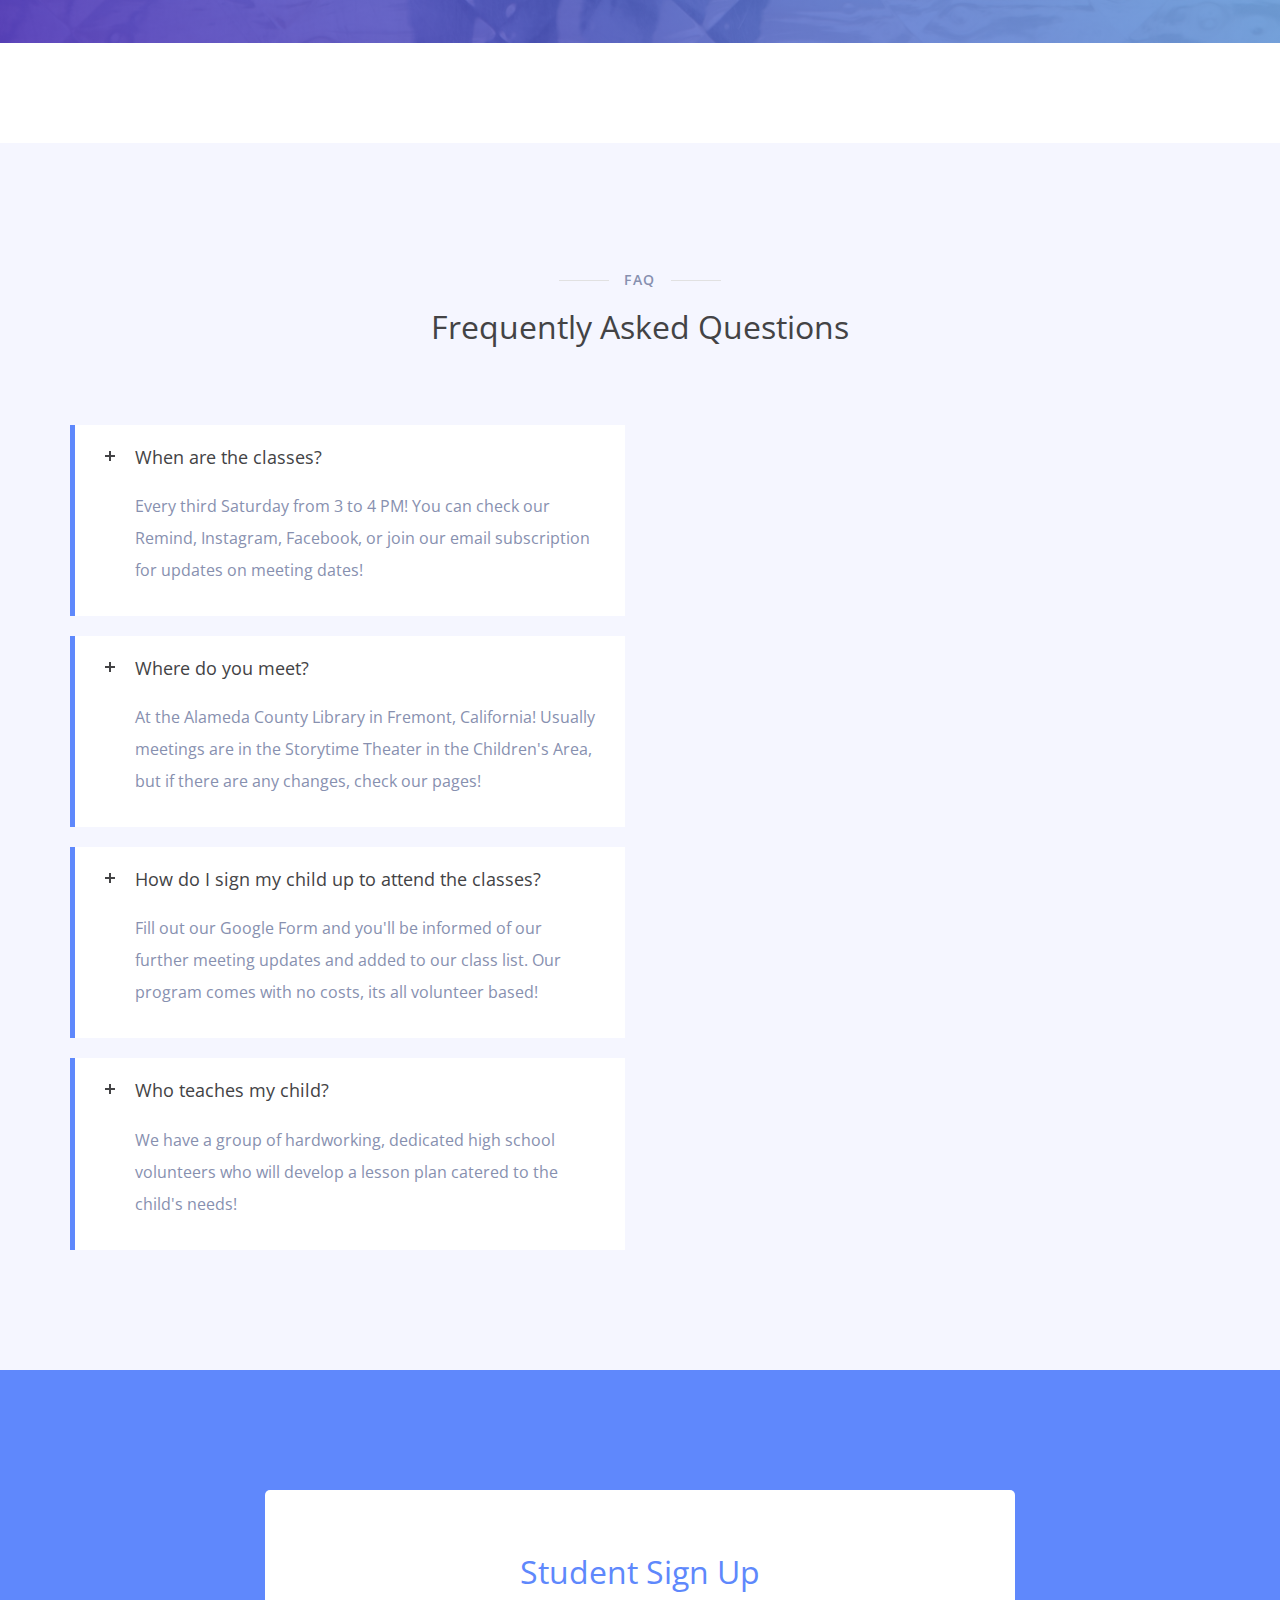
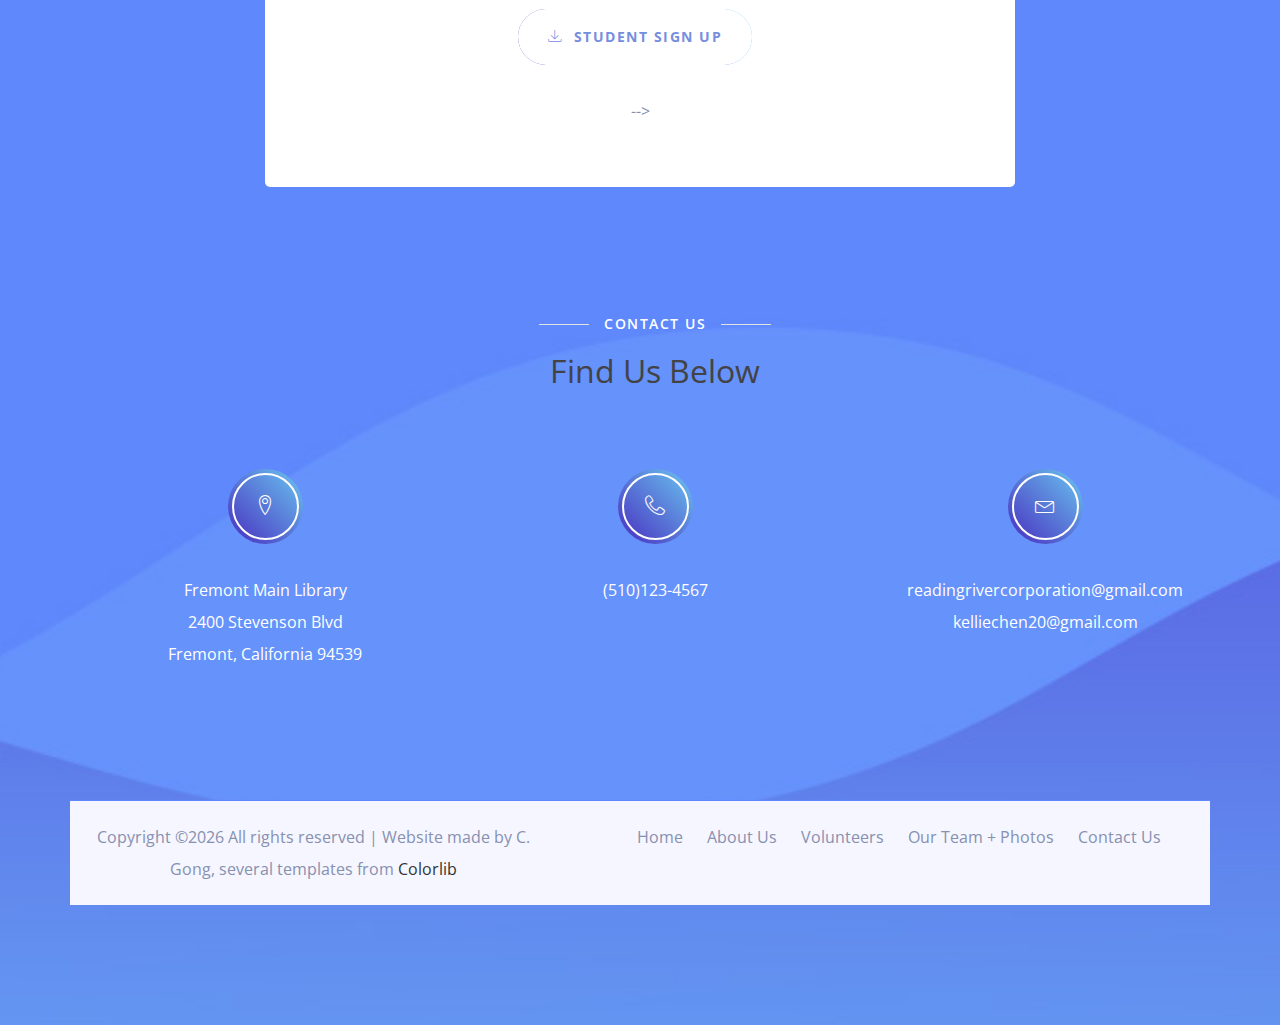
==== commit 2405e007: "Update index.html" ====
--- a/index.html
+++ b/index.html
@@ -348,7 +348,7 @@
                         <div class="item"><img src="https://lh3.googleusercontent.com/[base64]w773-h487-no" alt="img14"></div>
                         <div class="item"><img src="https://lh3.googleusercontent.com/[base64]w637-h469-no" alt="img15"></div>
                         <h5 class="title">Tri-City Voice</h5>
-                        <div class="item"><img src="images/Tri-City Voice.jpg"
+                        <img src="images/Tri-City Voice.jpg"
                     </div>
                 </div>
                 <div class="col-xs-12 col-sm-5 col-lg-3">
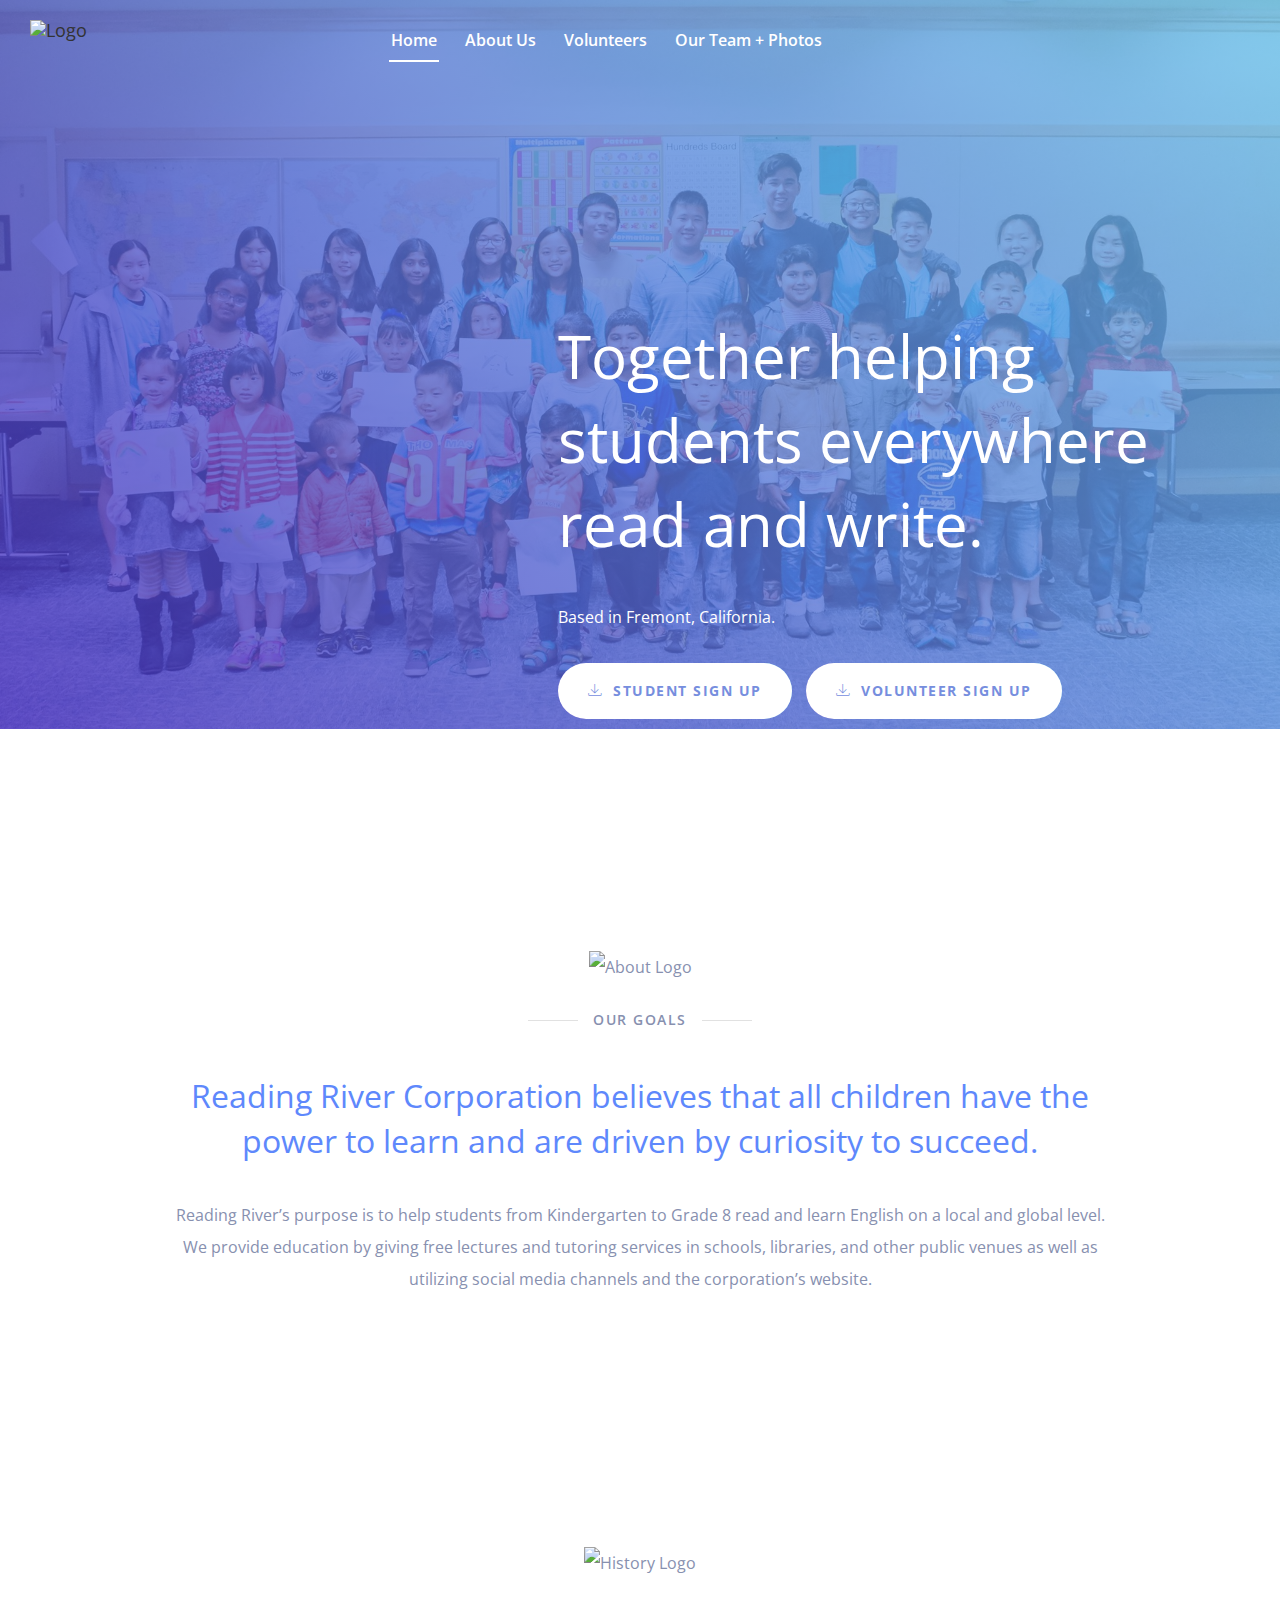
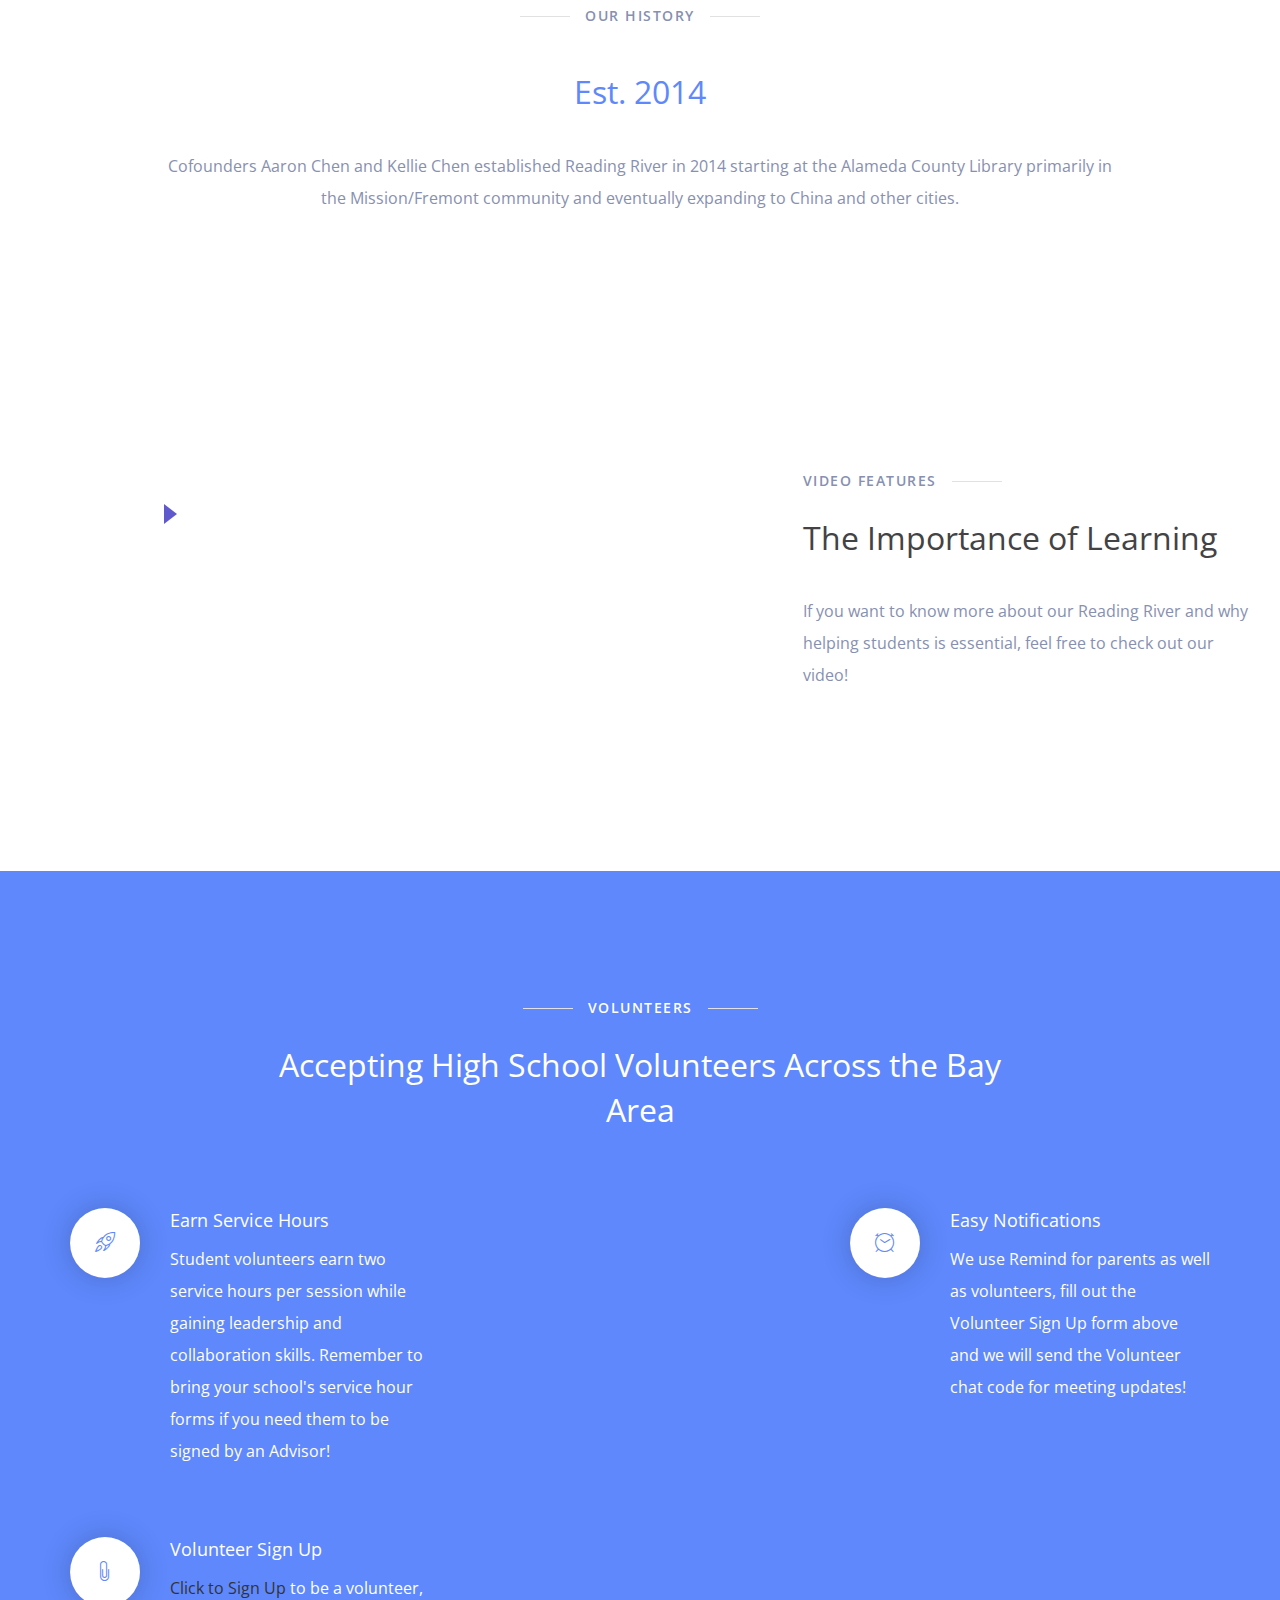
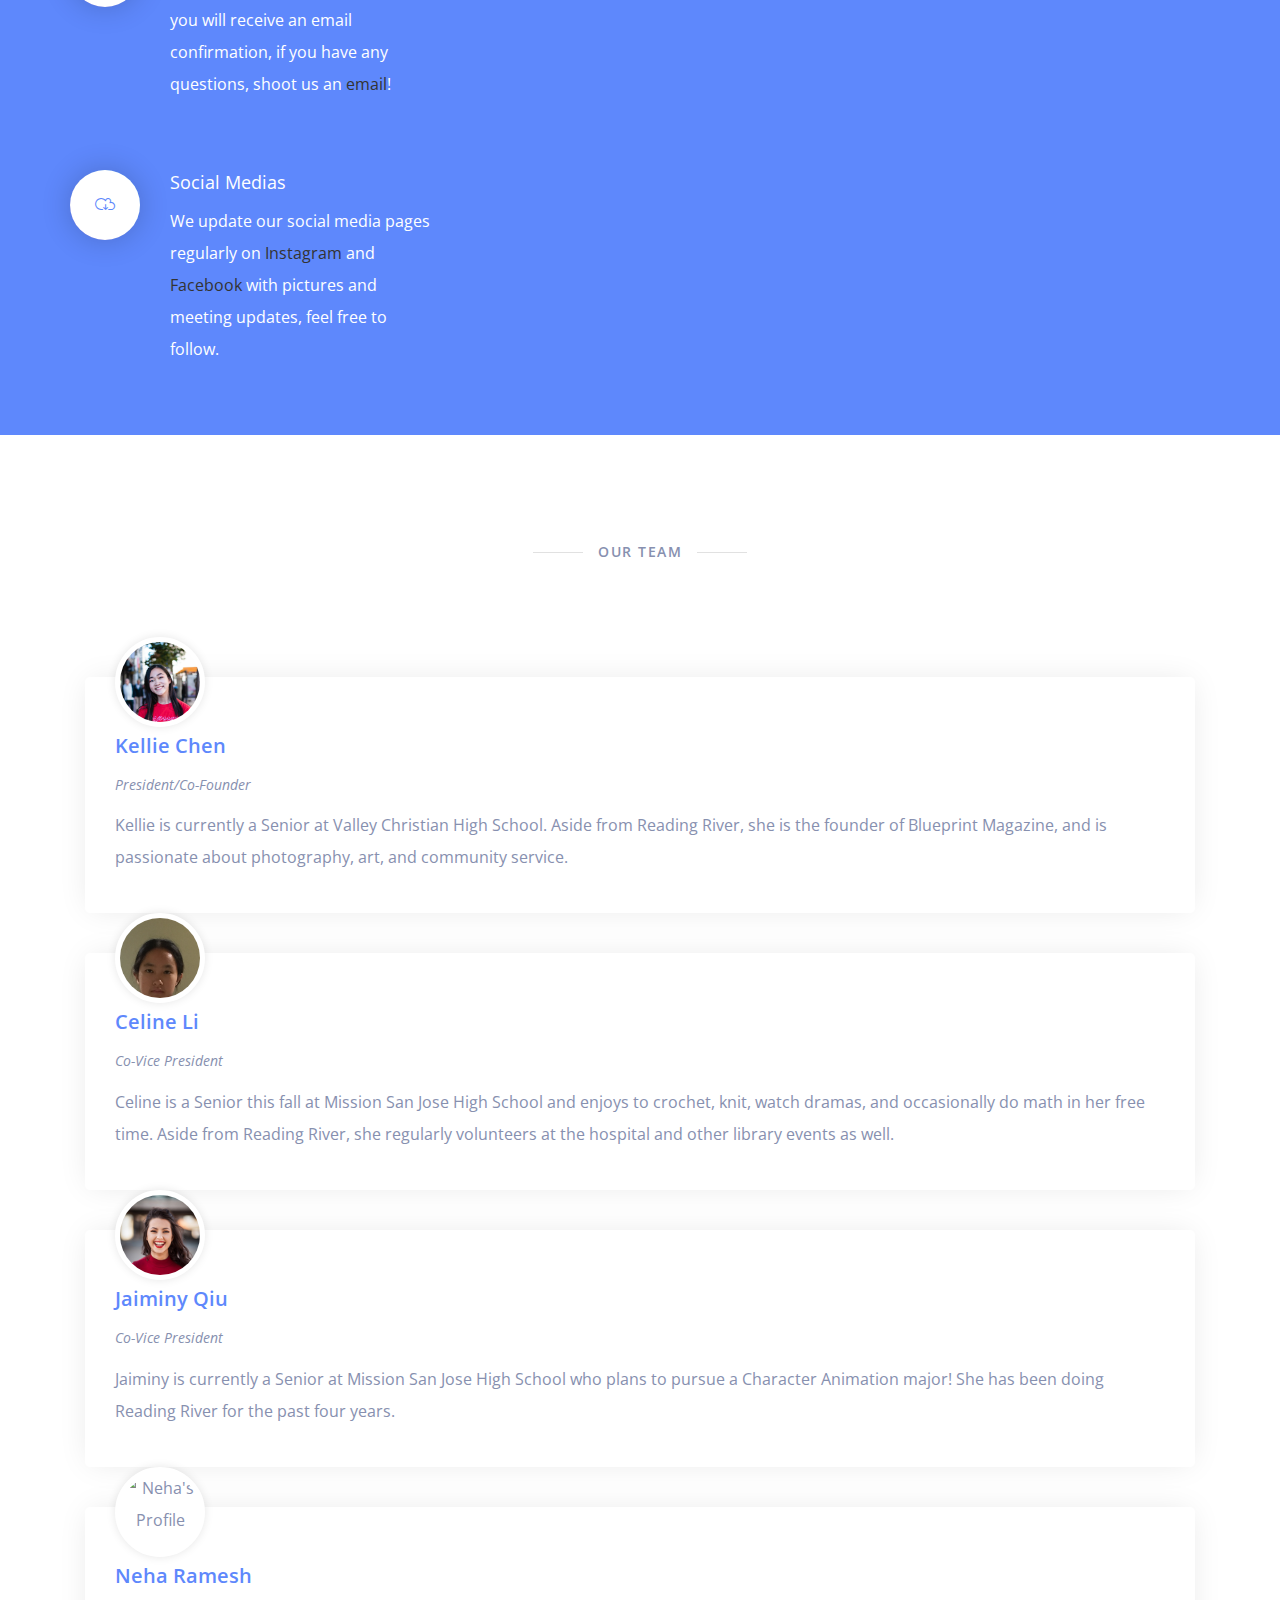
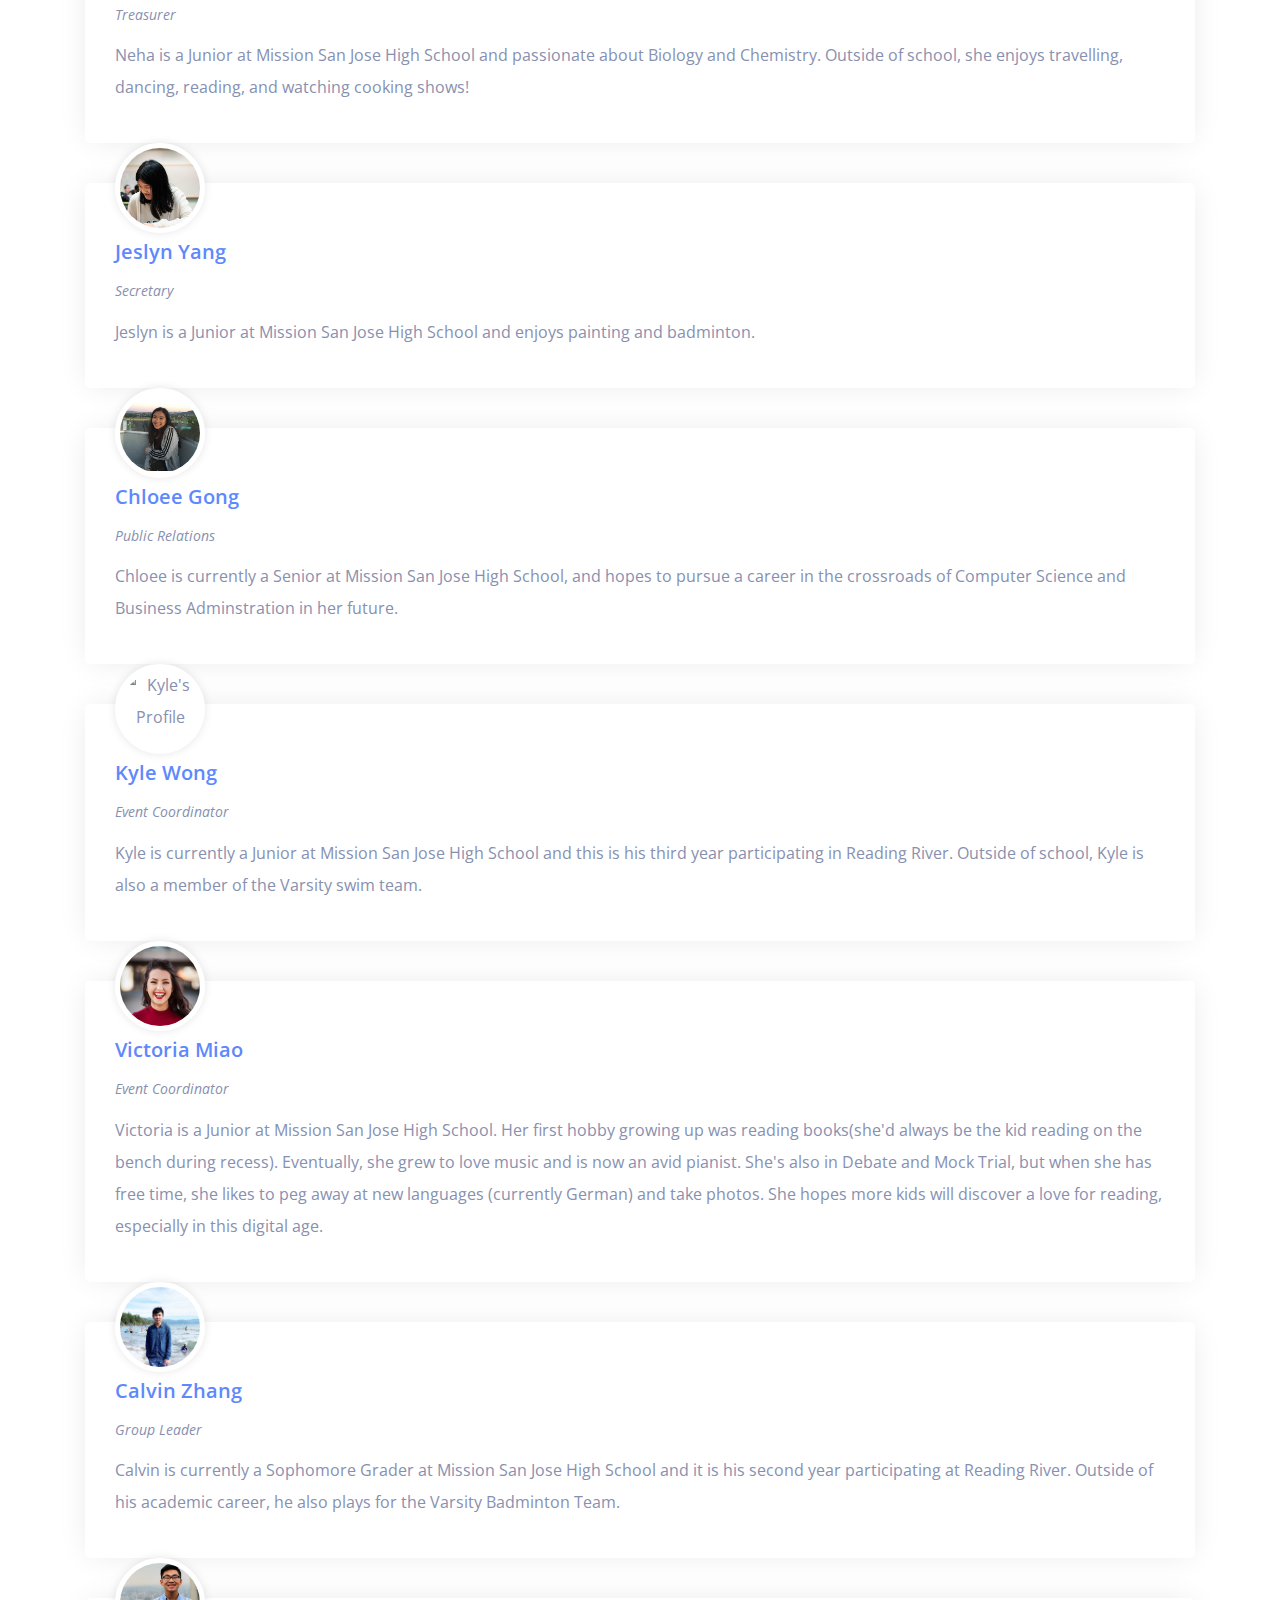
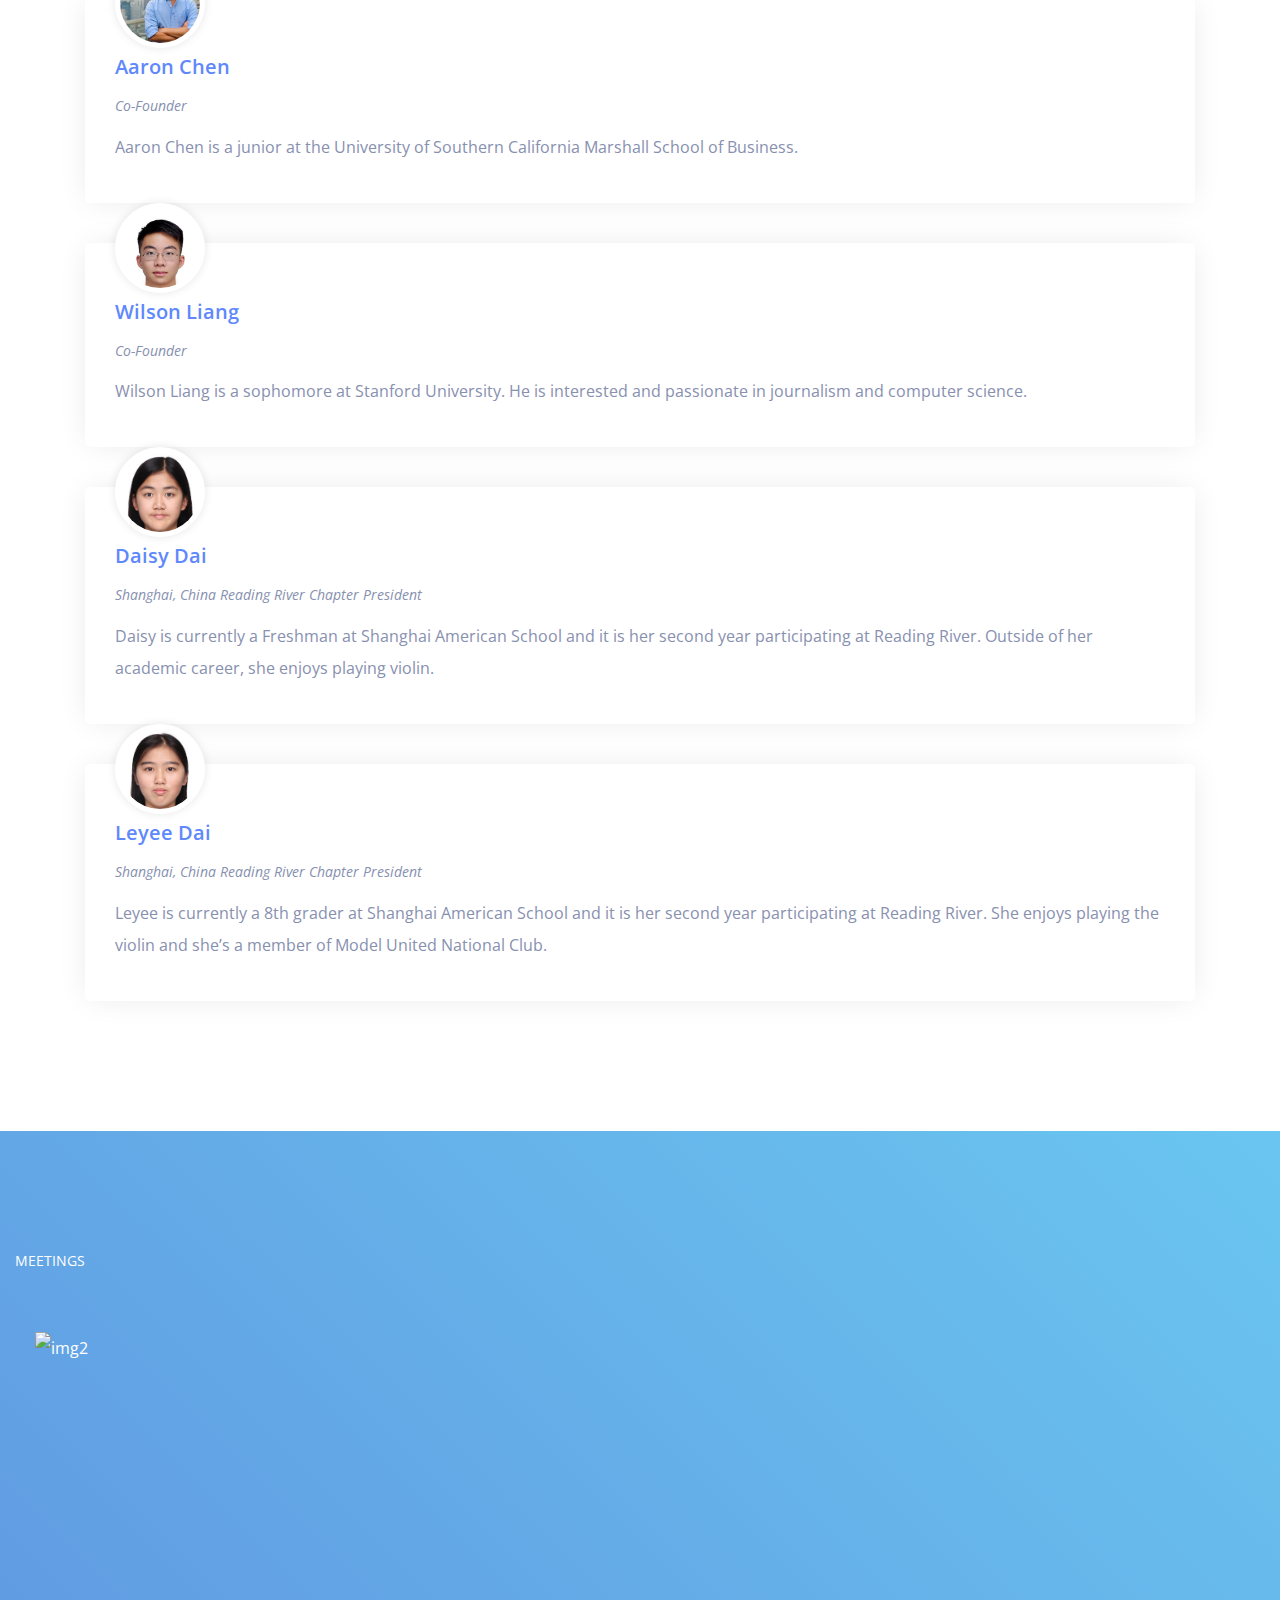
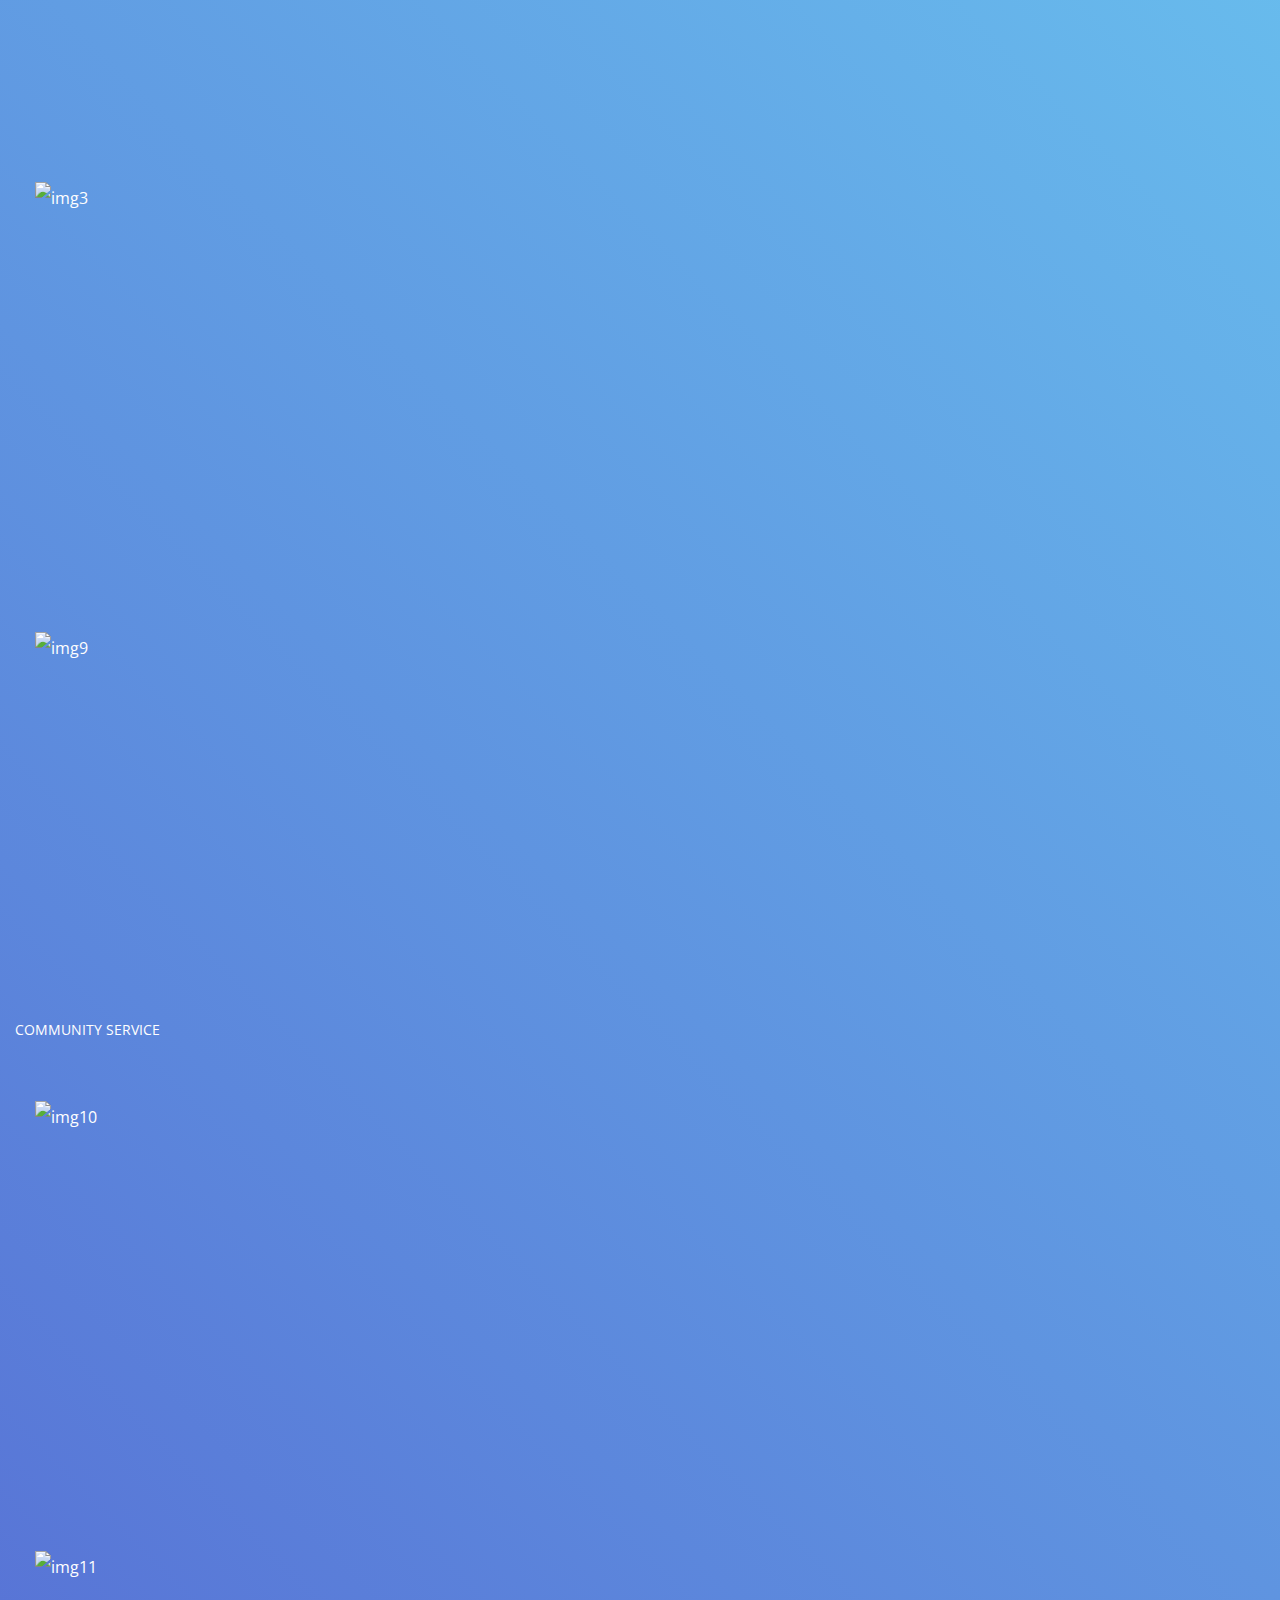
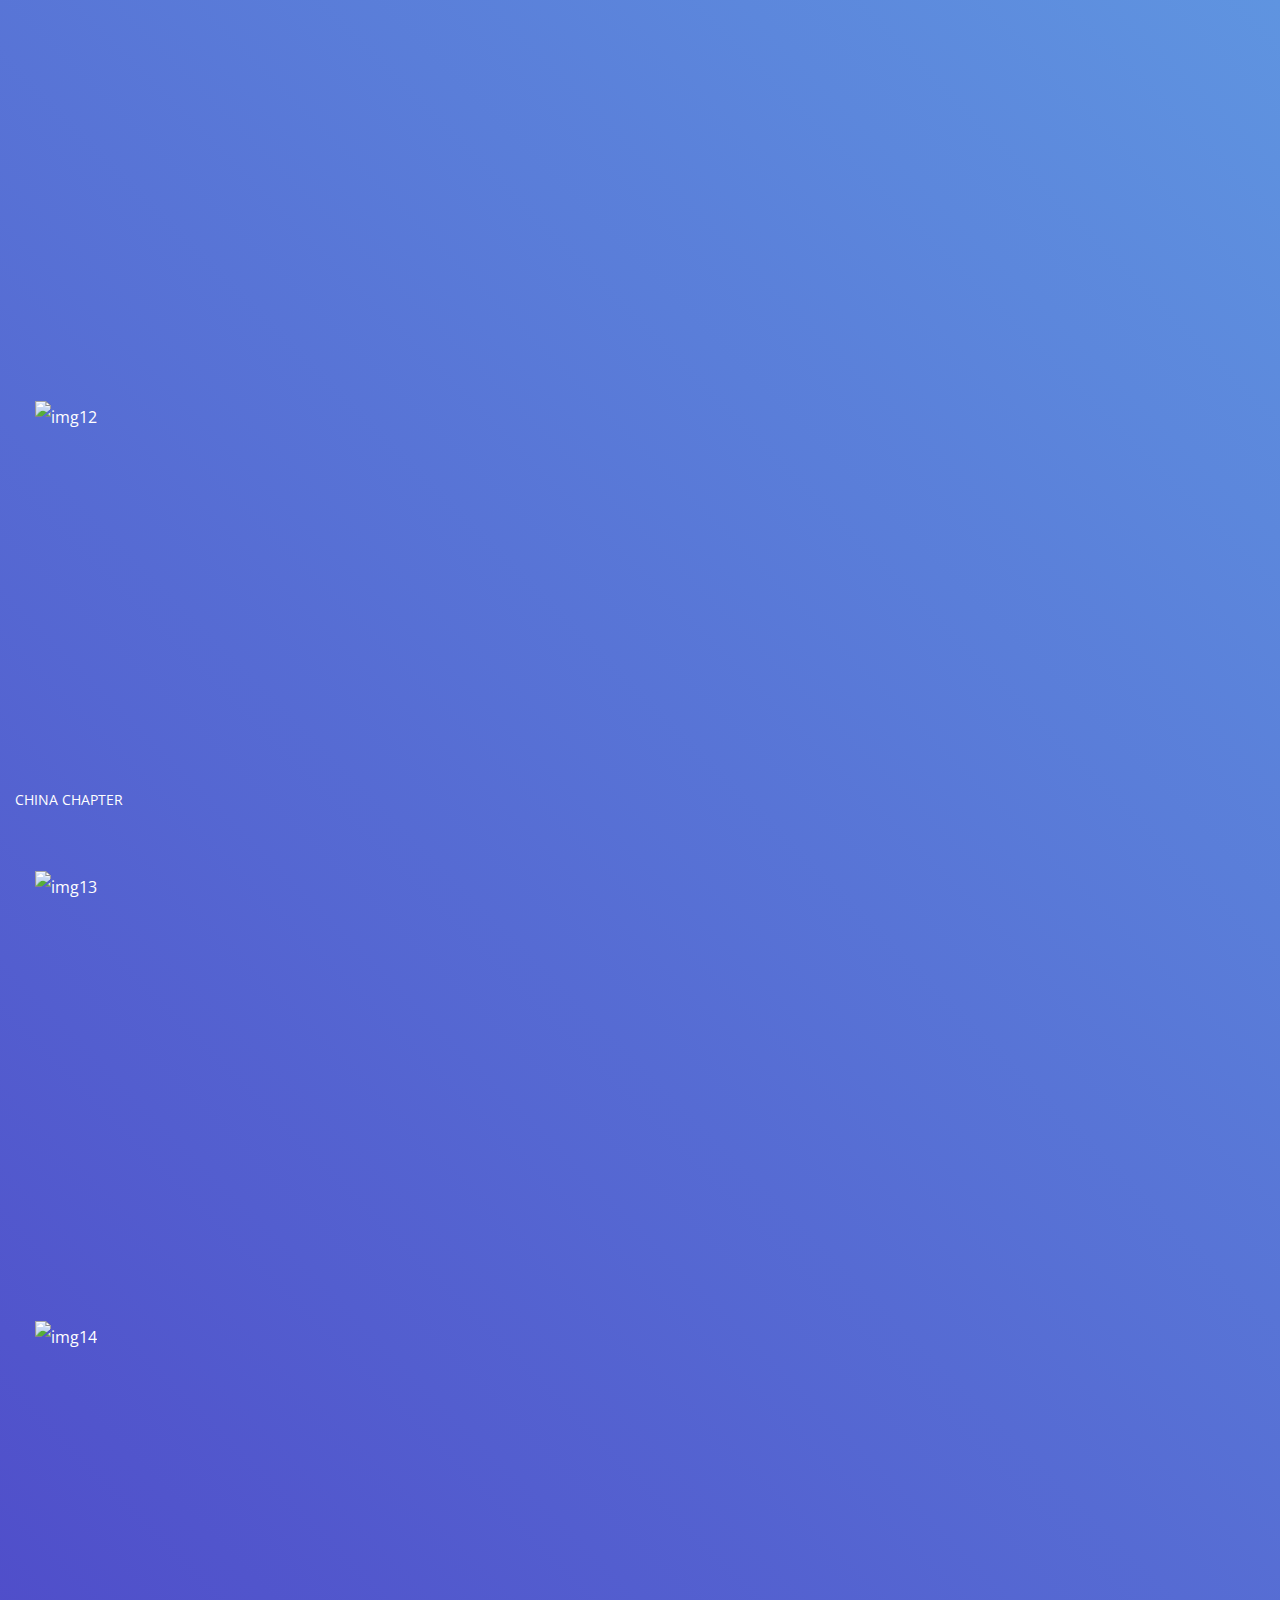
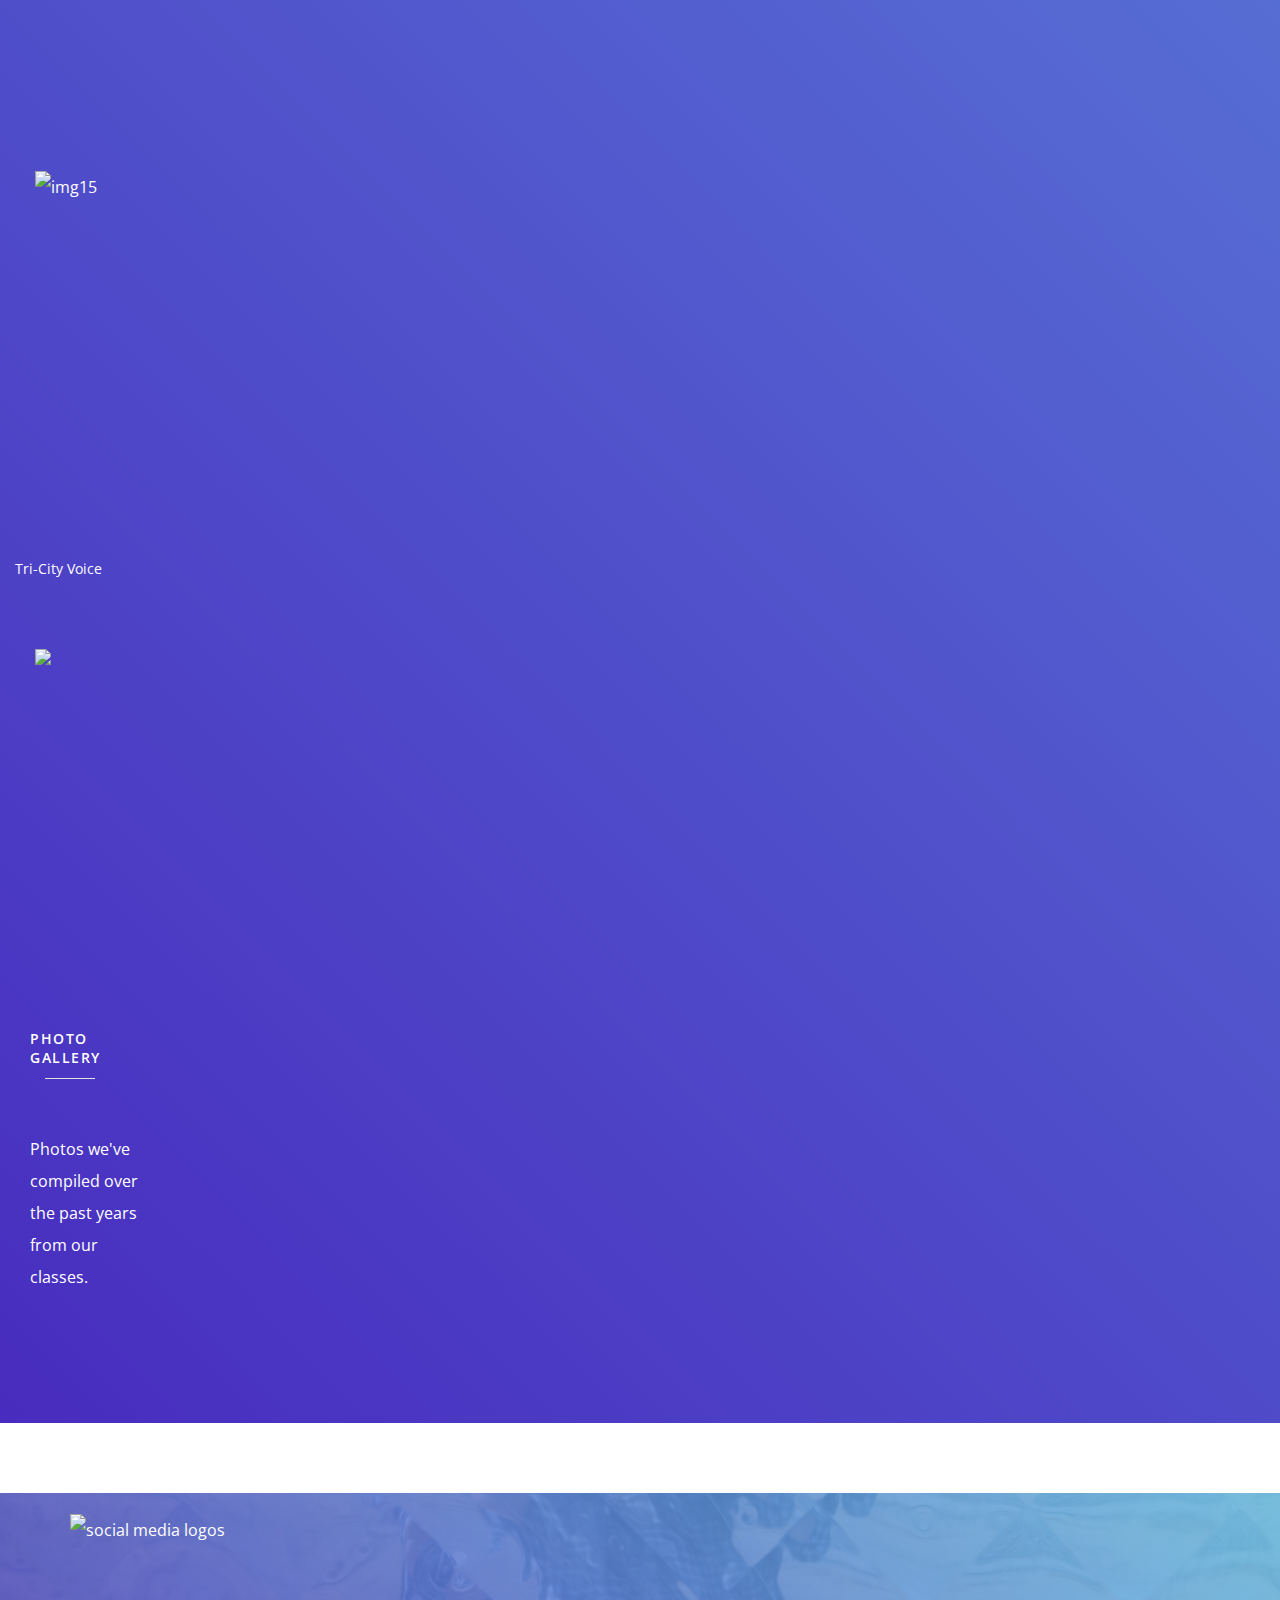
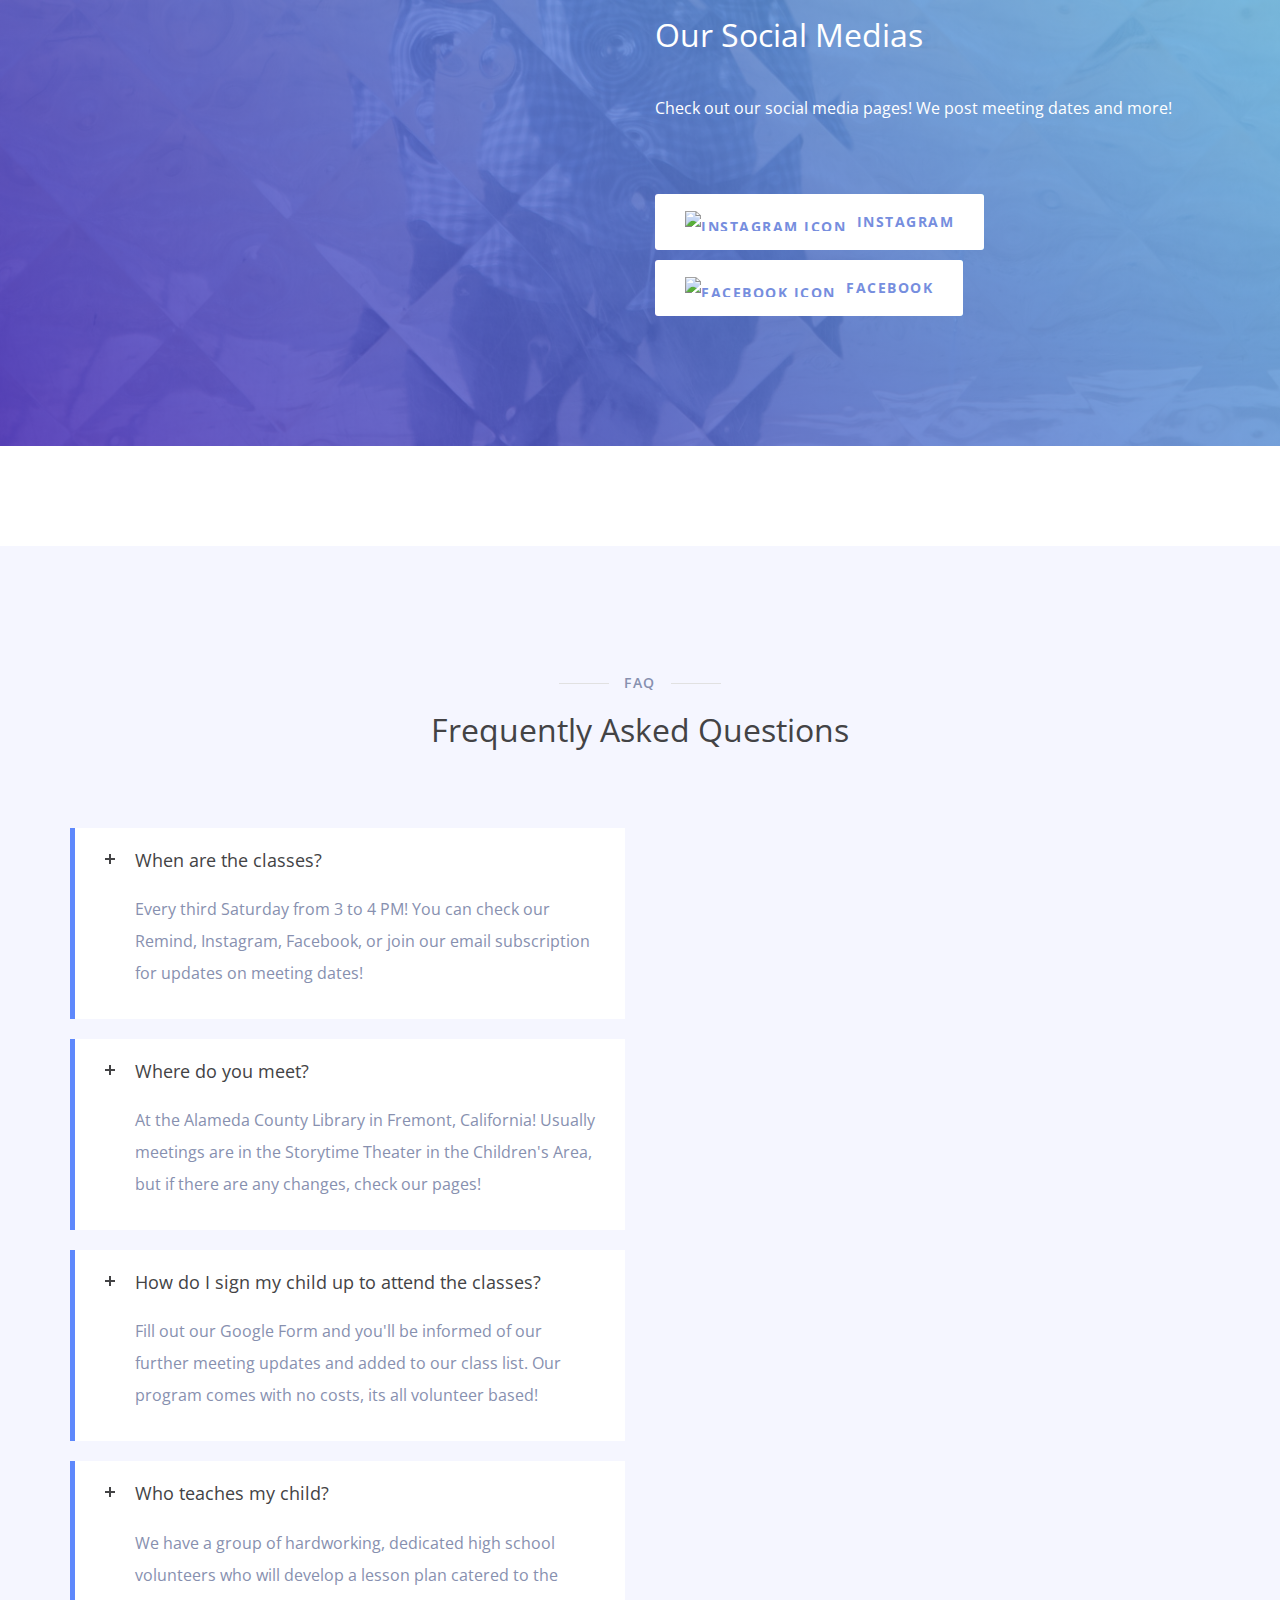
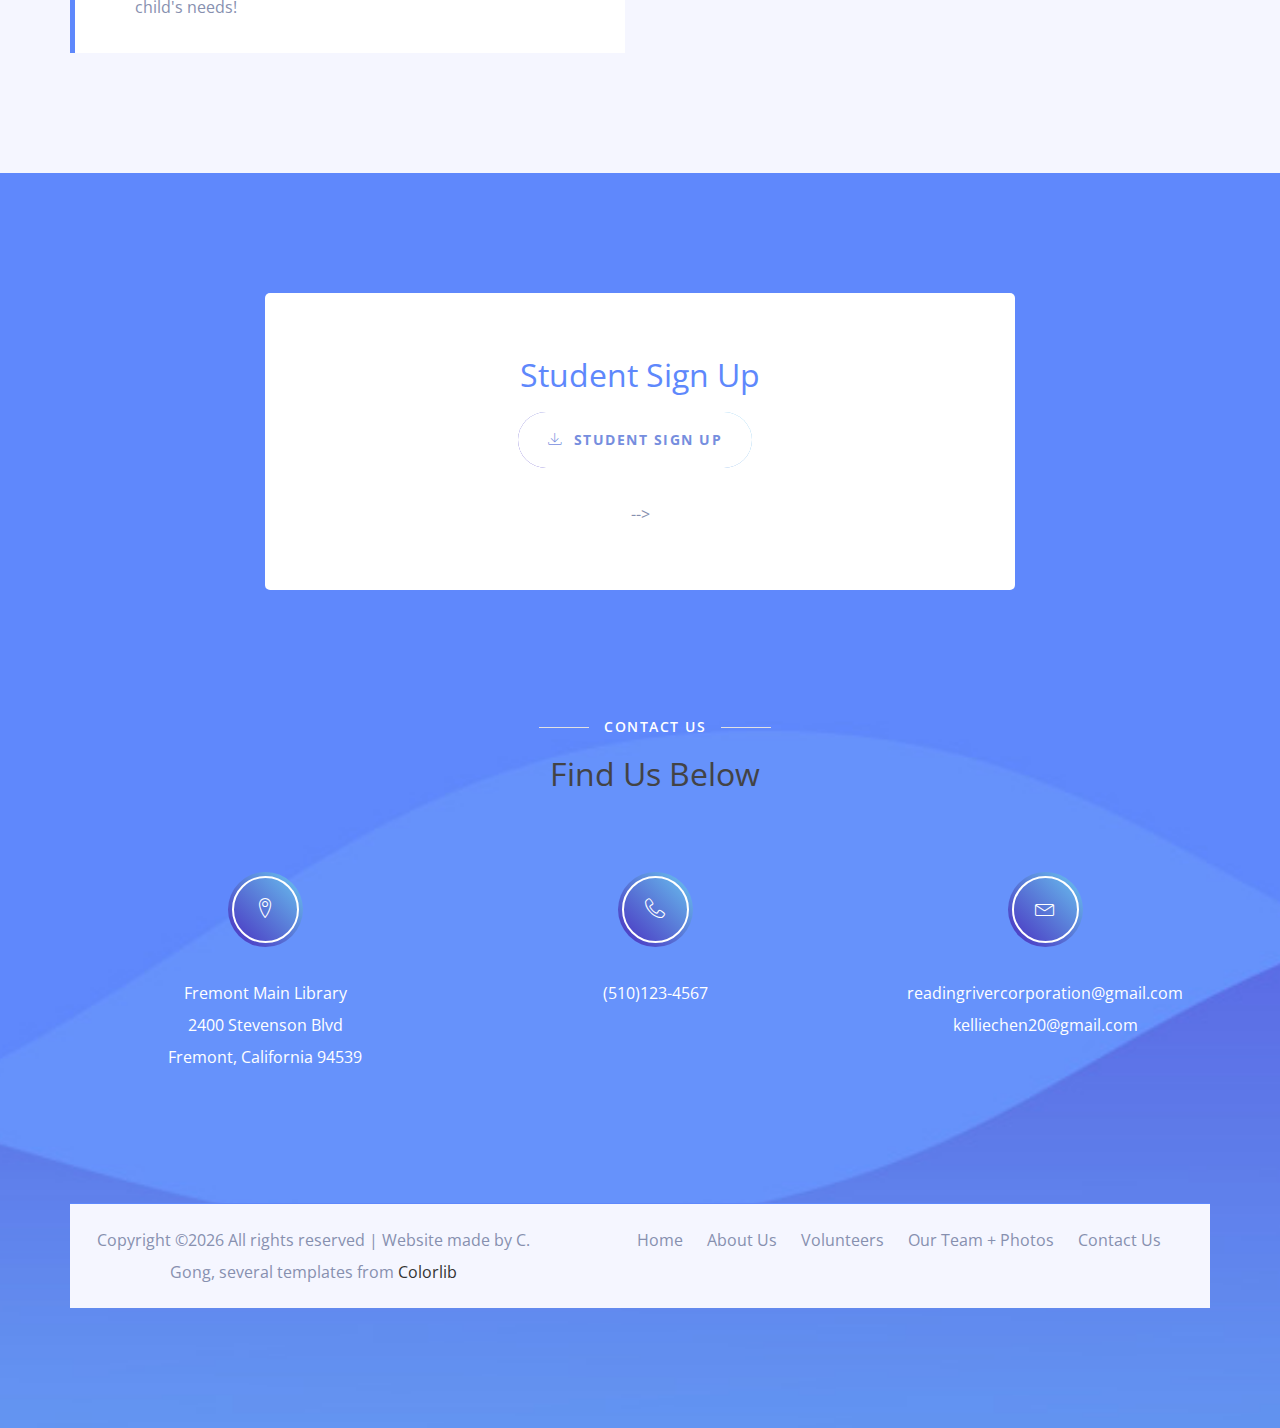
==== commit d078f8ae: "Update index.html" ====
--- a/index.html
+++ b/index.html
@@ -348,7 +348,7 @@
                         <div class="item"><img src="https://lh3.googleusercontent.com/[base64]w773-h487-no" alt="img14"></div>
                         <div class="item"><img src="https://lh3.googleusercontent.com/[base64]w637-h469-no" alt="img15"></div>
                         <h5 class="title">Tri-City Voice</h5>
-                        <img src="images/Tri-City Voice.jpg"
+                        <div class="item"><img src="images/Tri-City Voice.jpg"
                     </div>
                 </div>
                 <div class="col-xs-12 col-sm-5 col-lg-3">
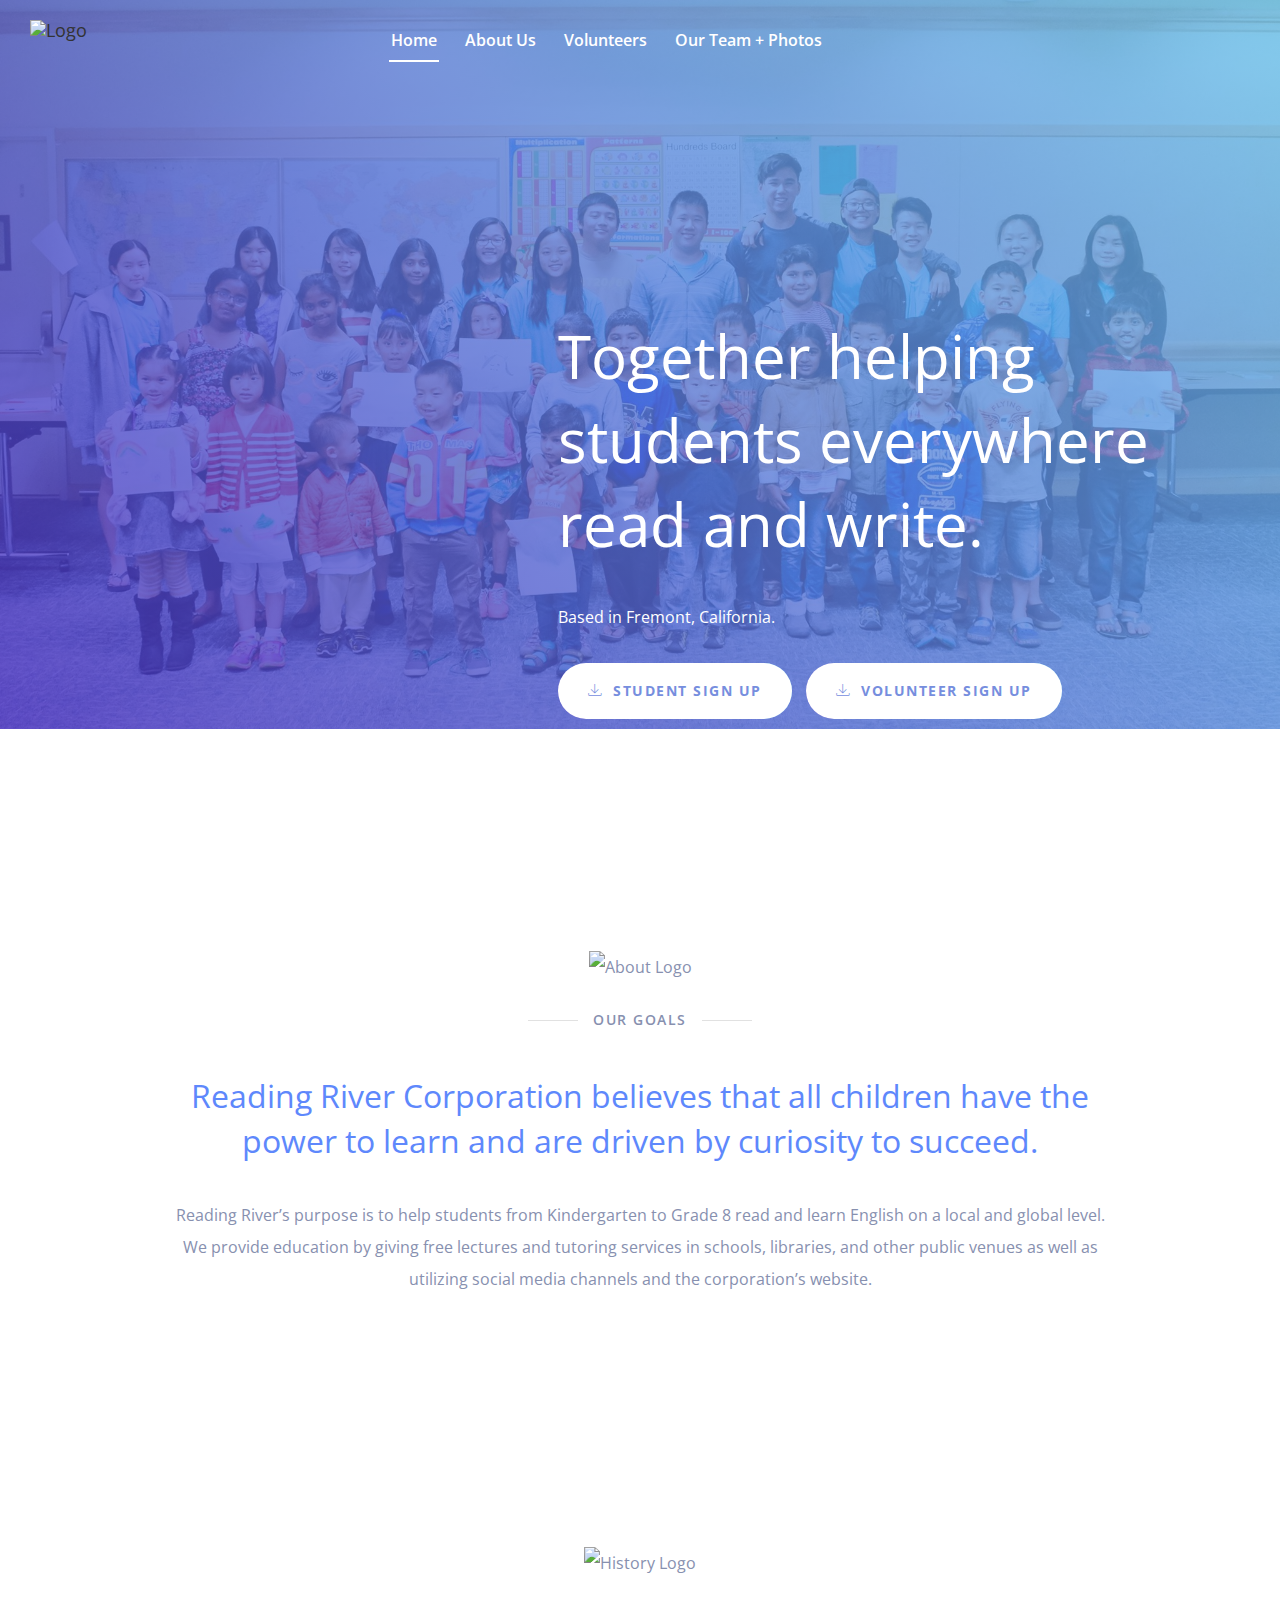
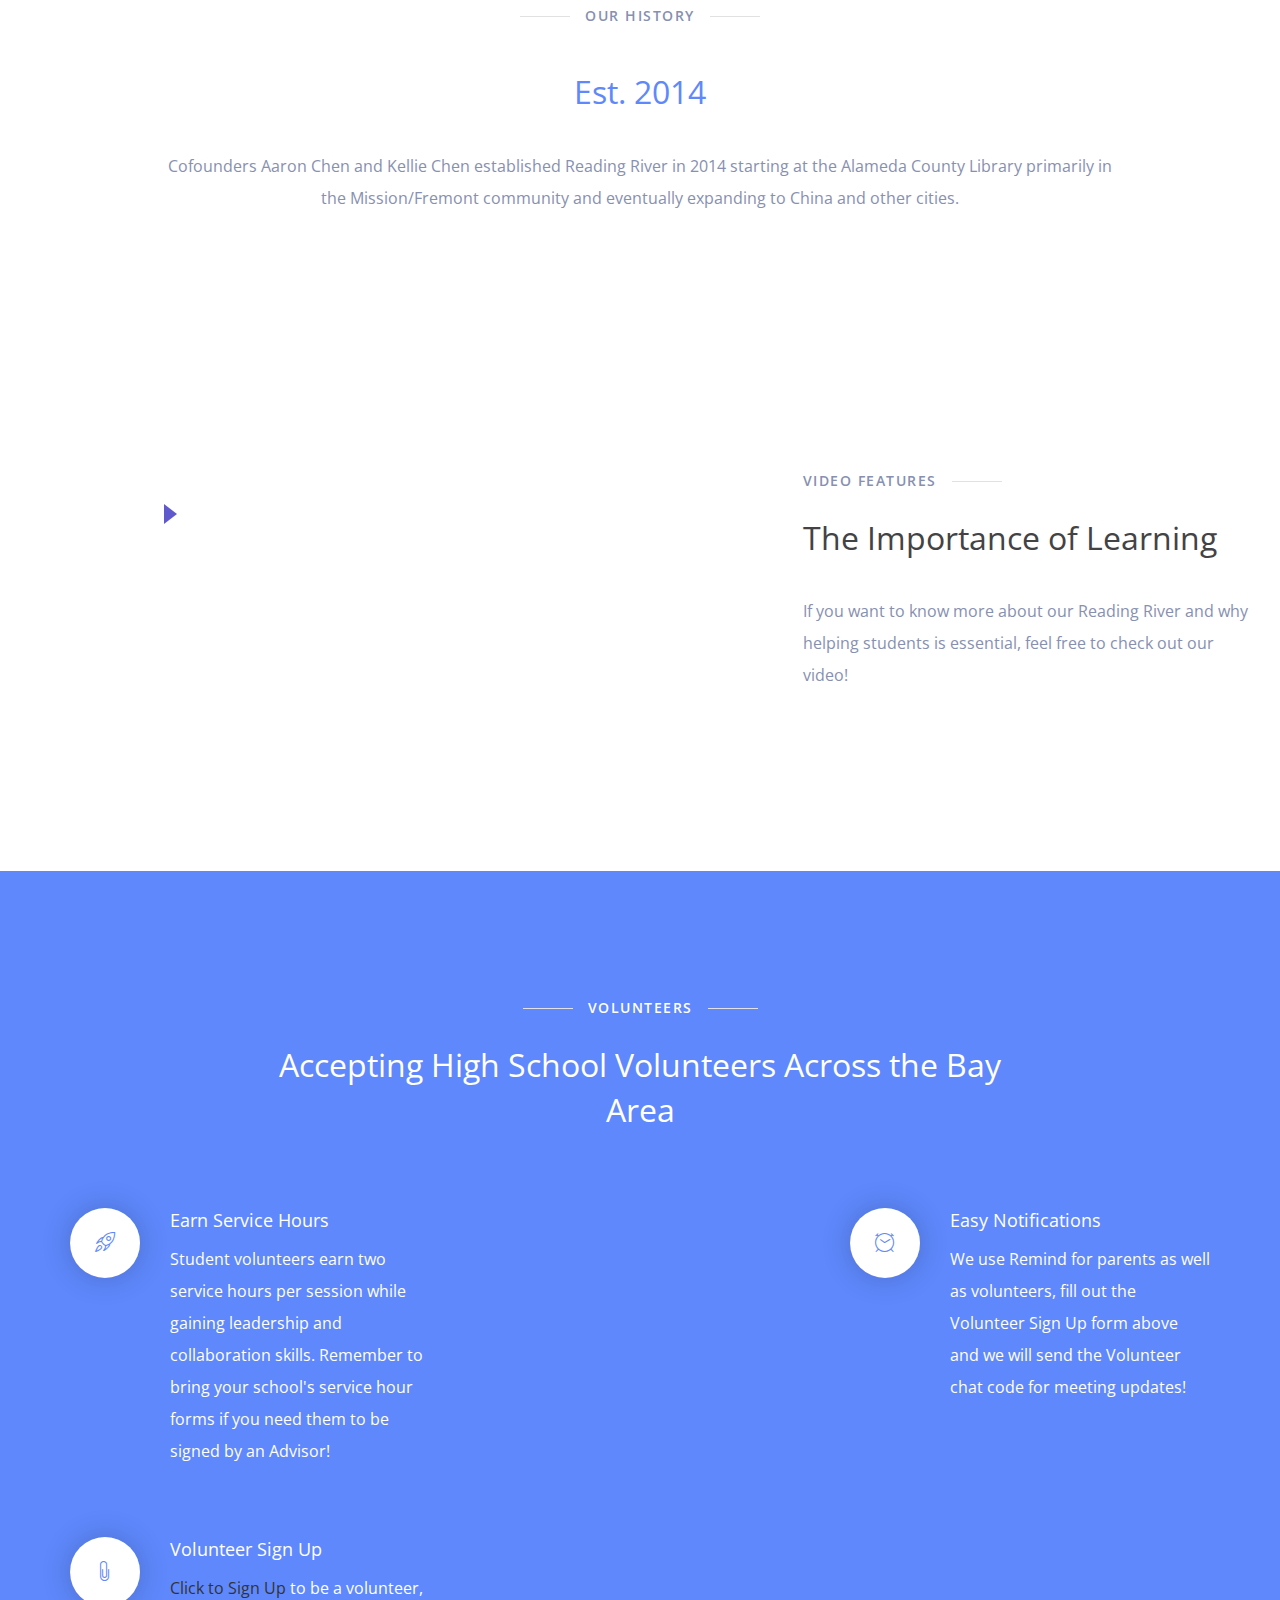
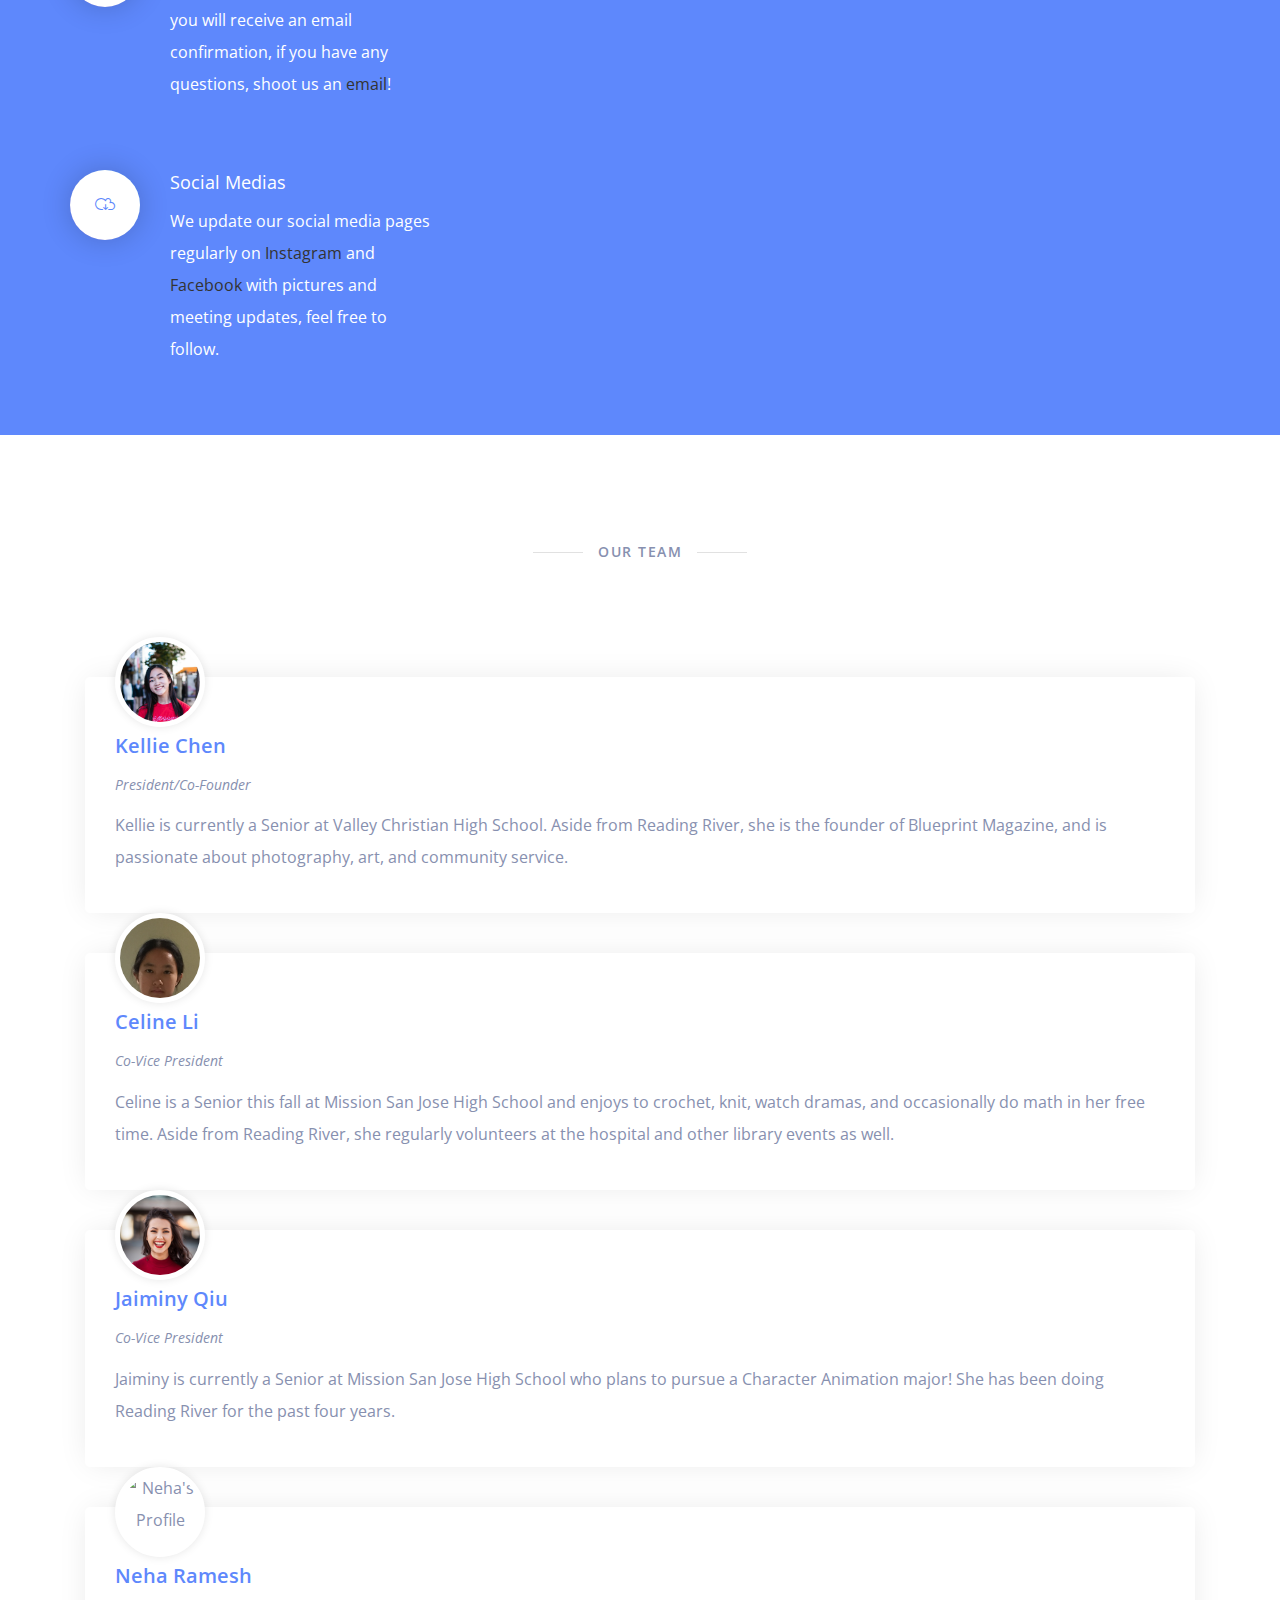
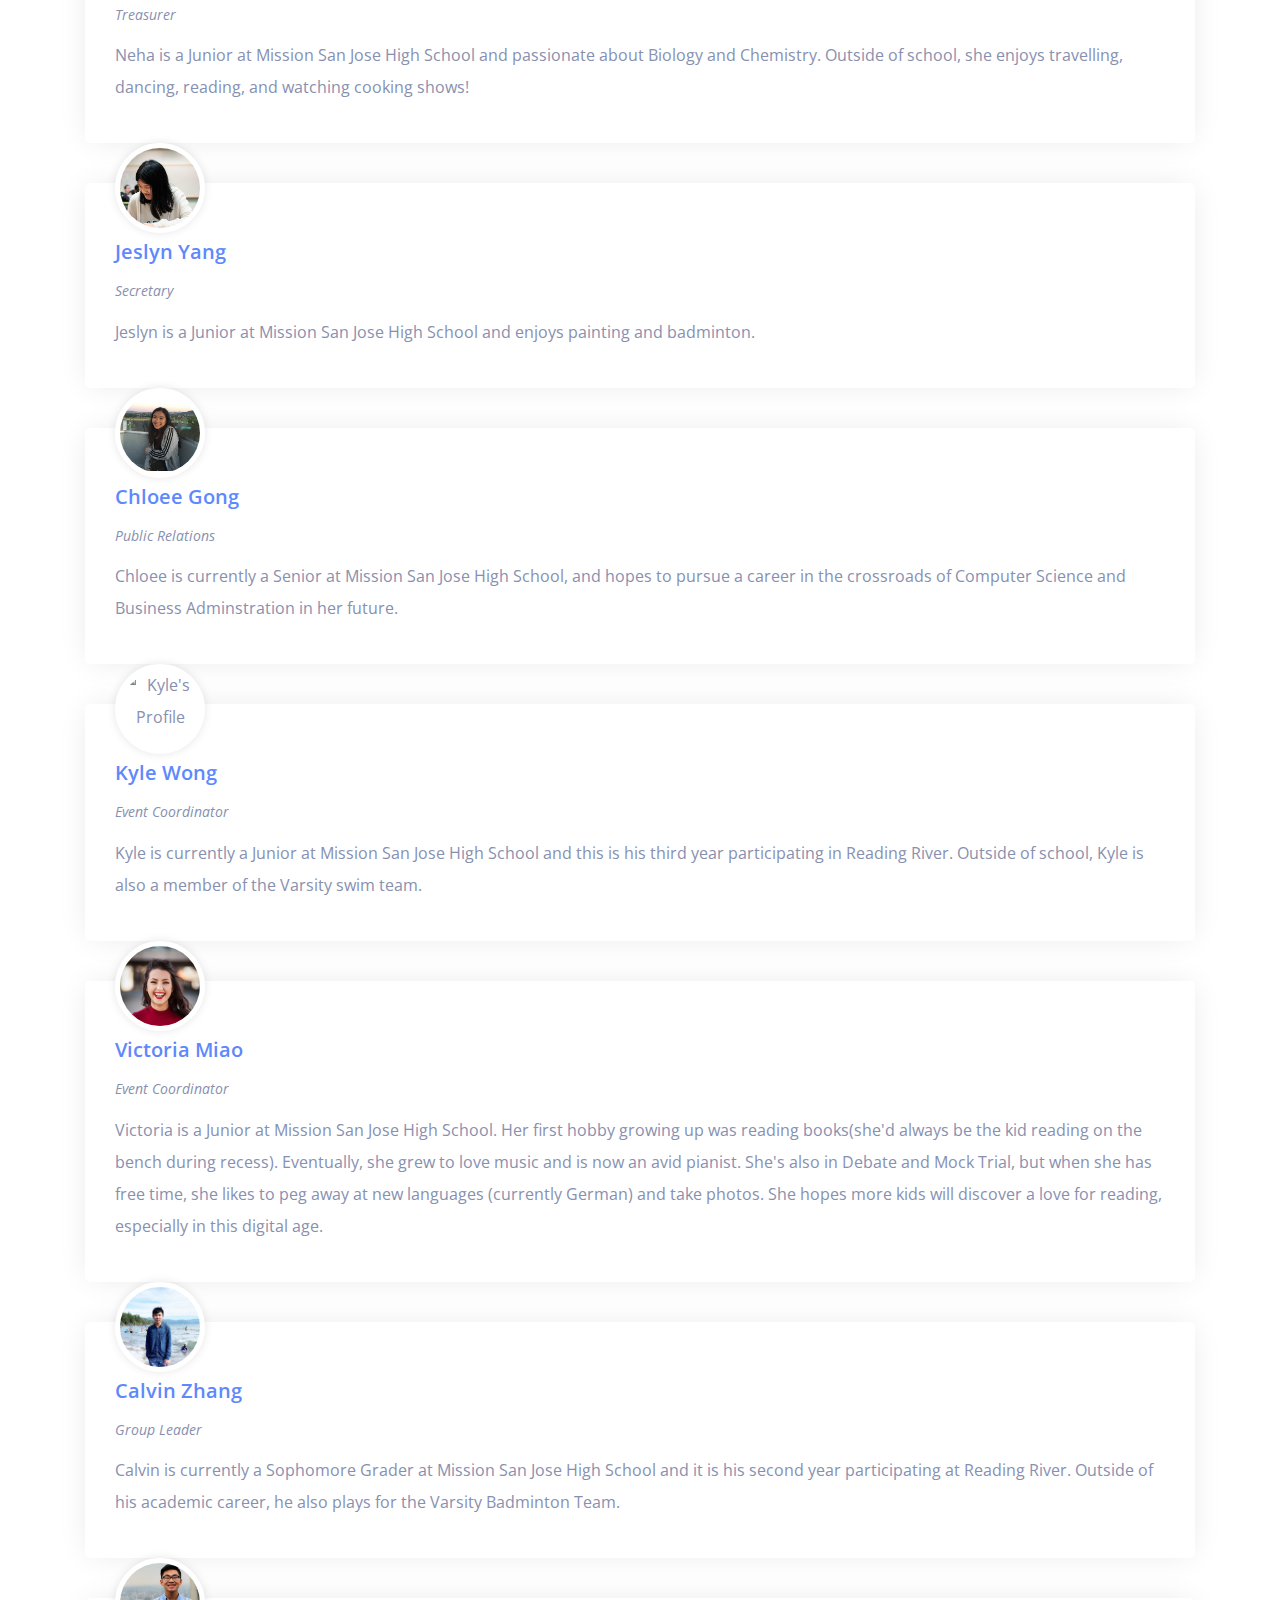
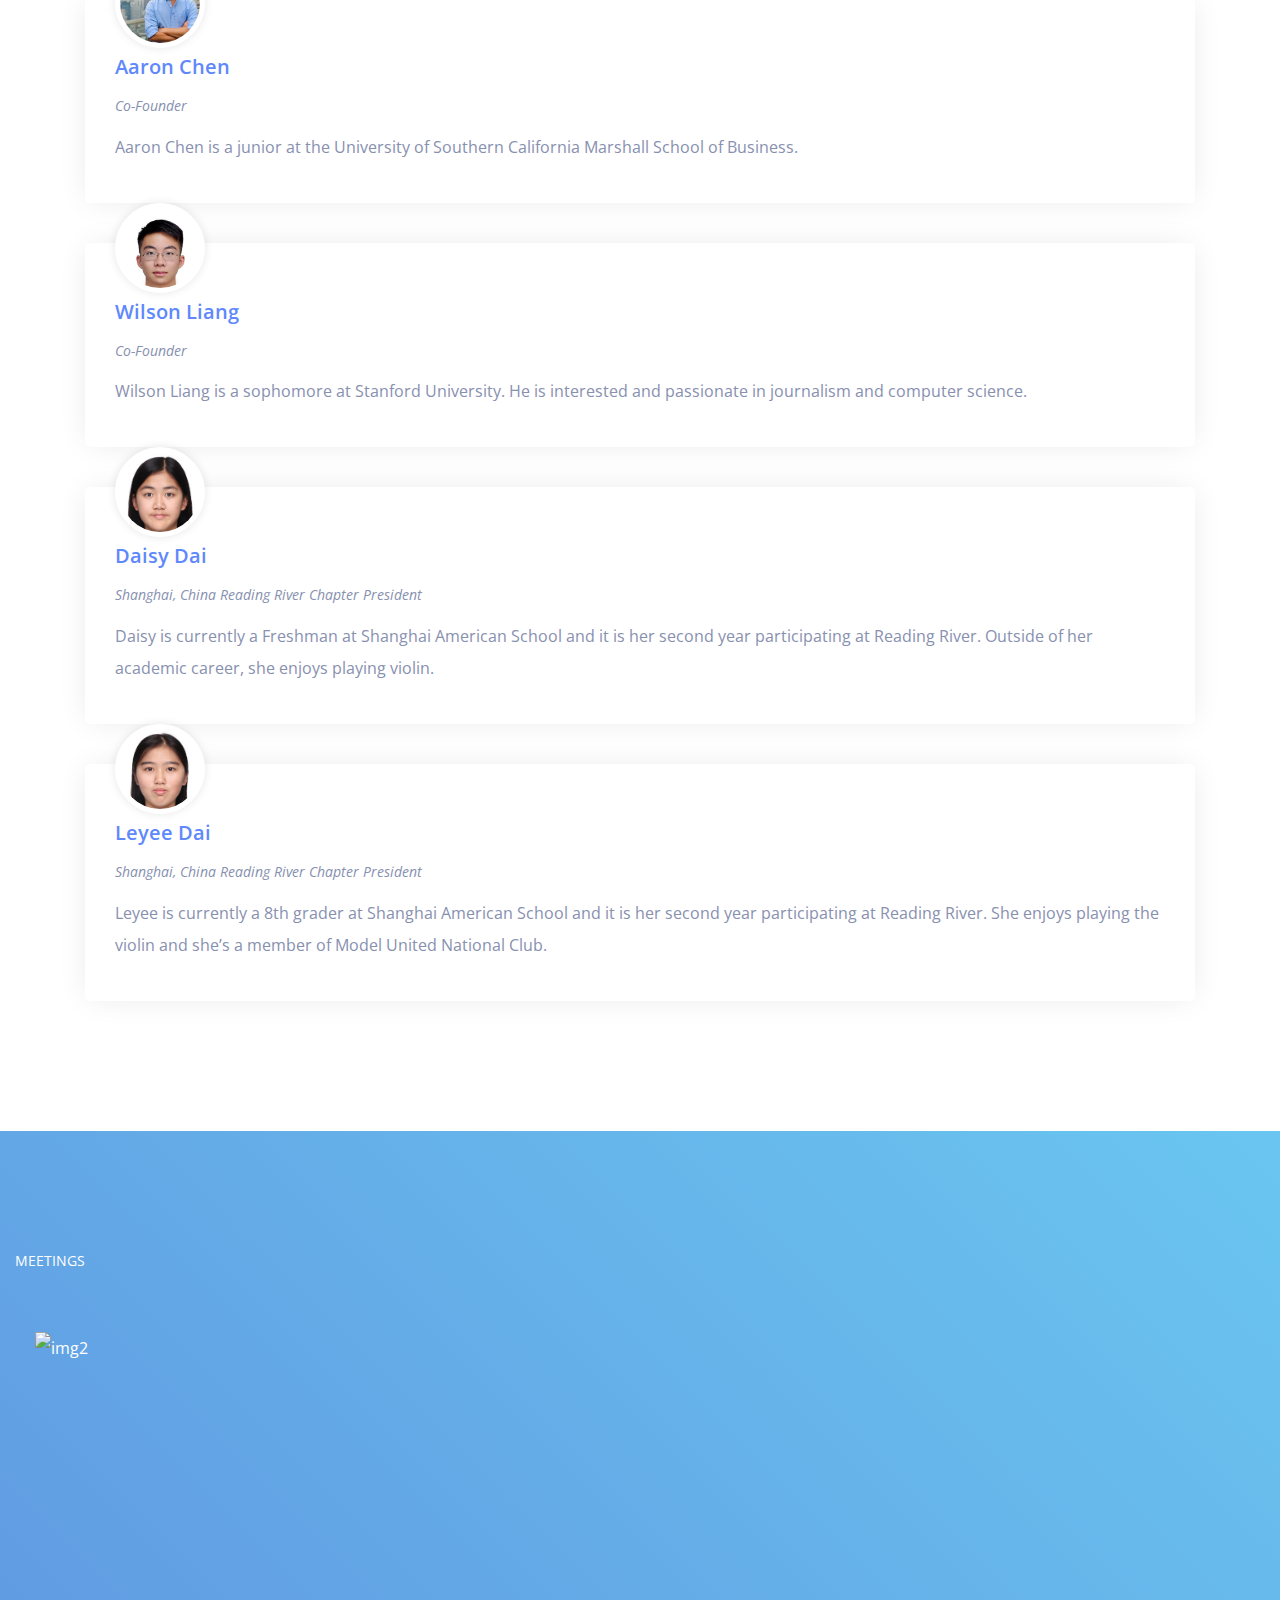
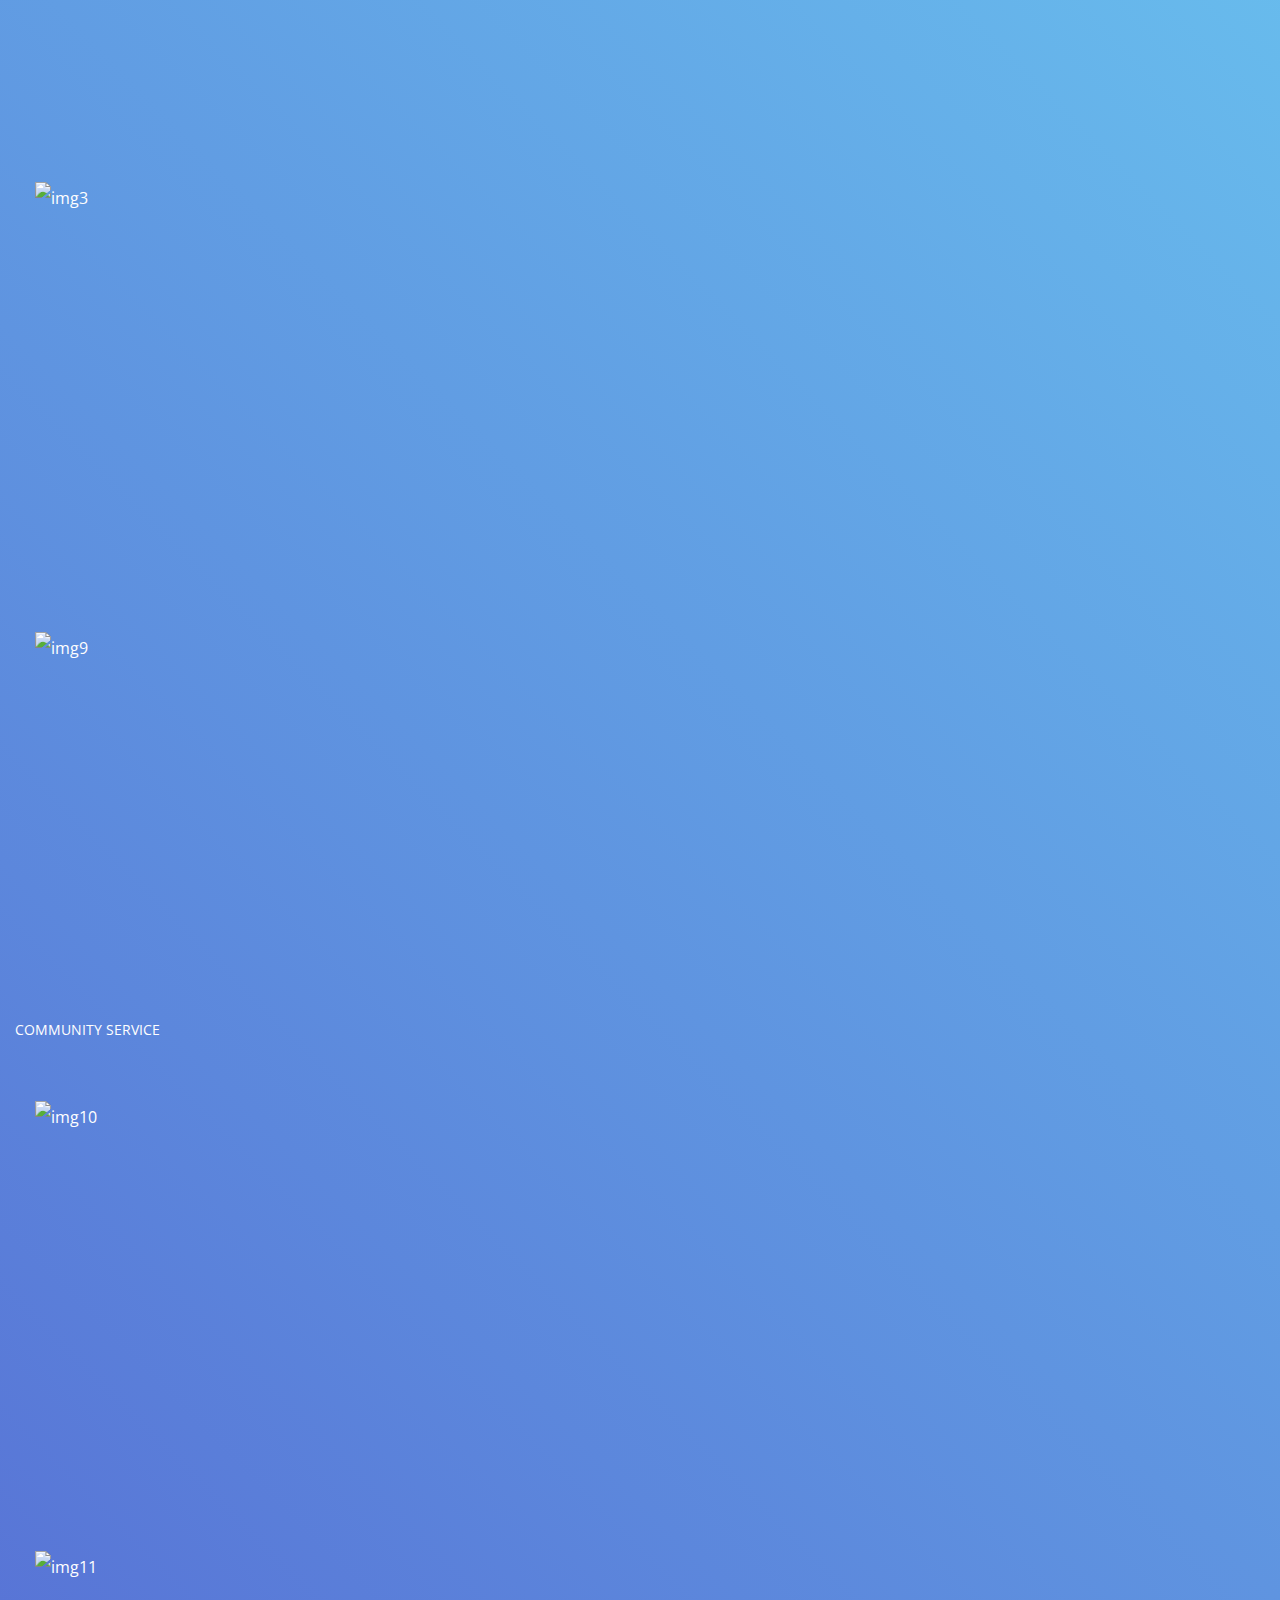
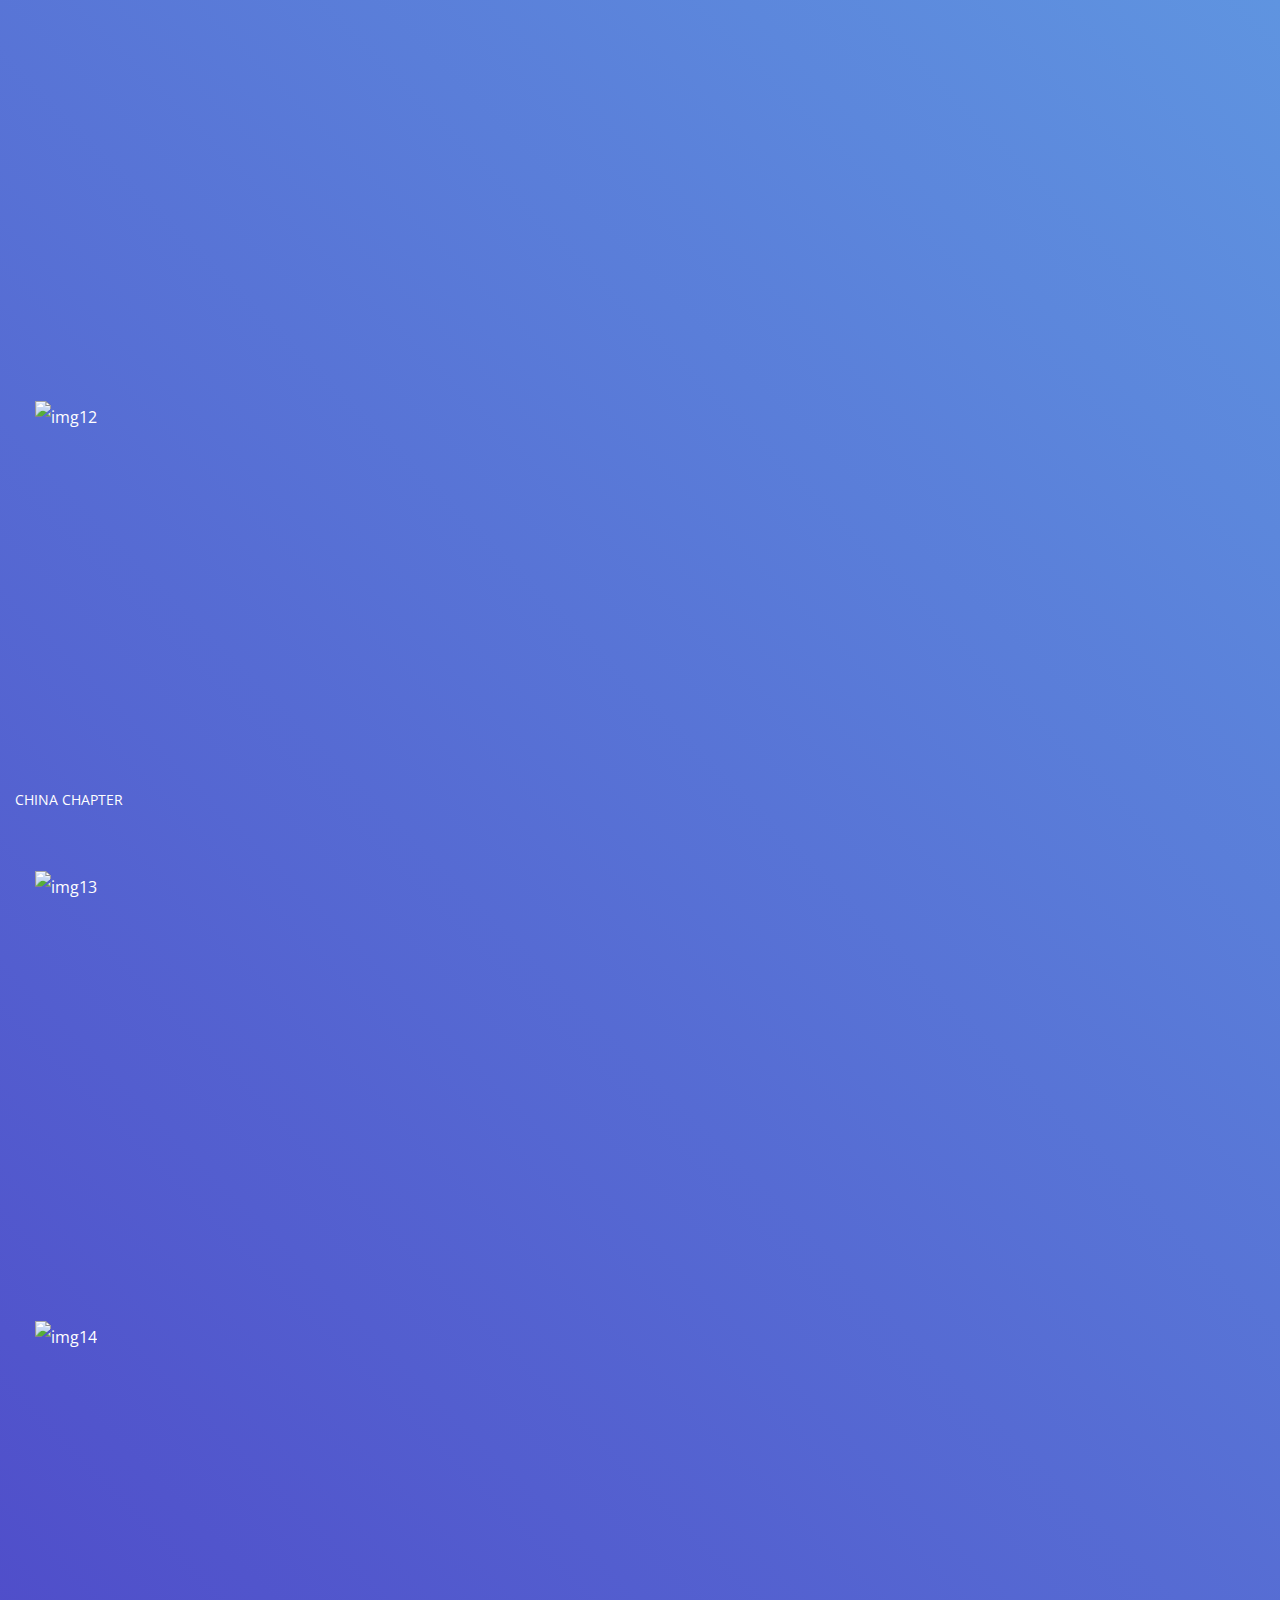
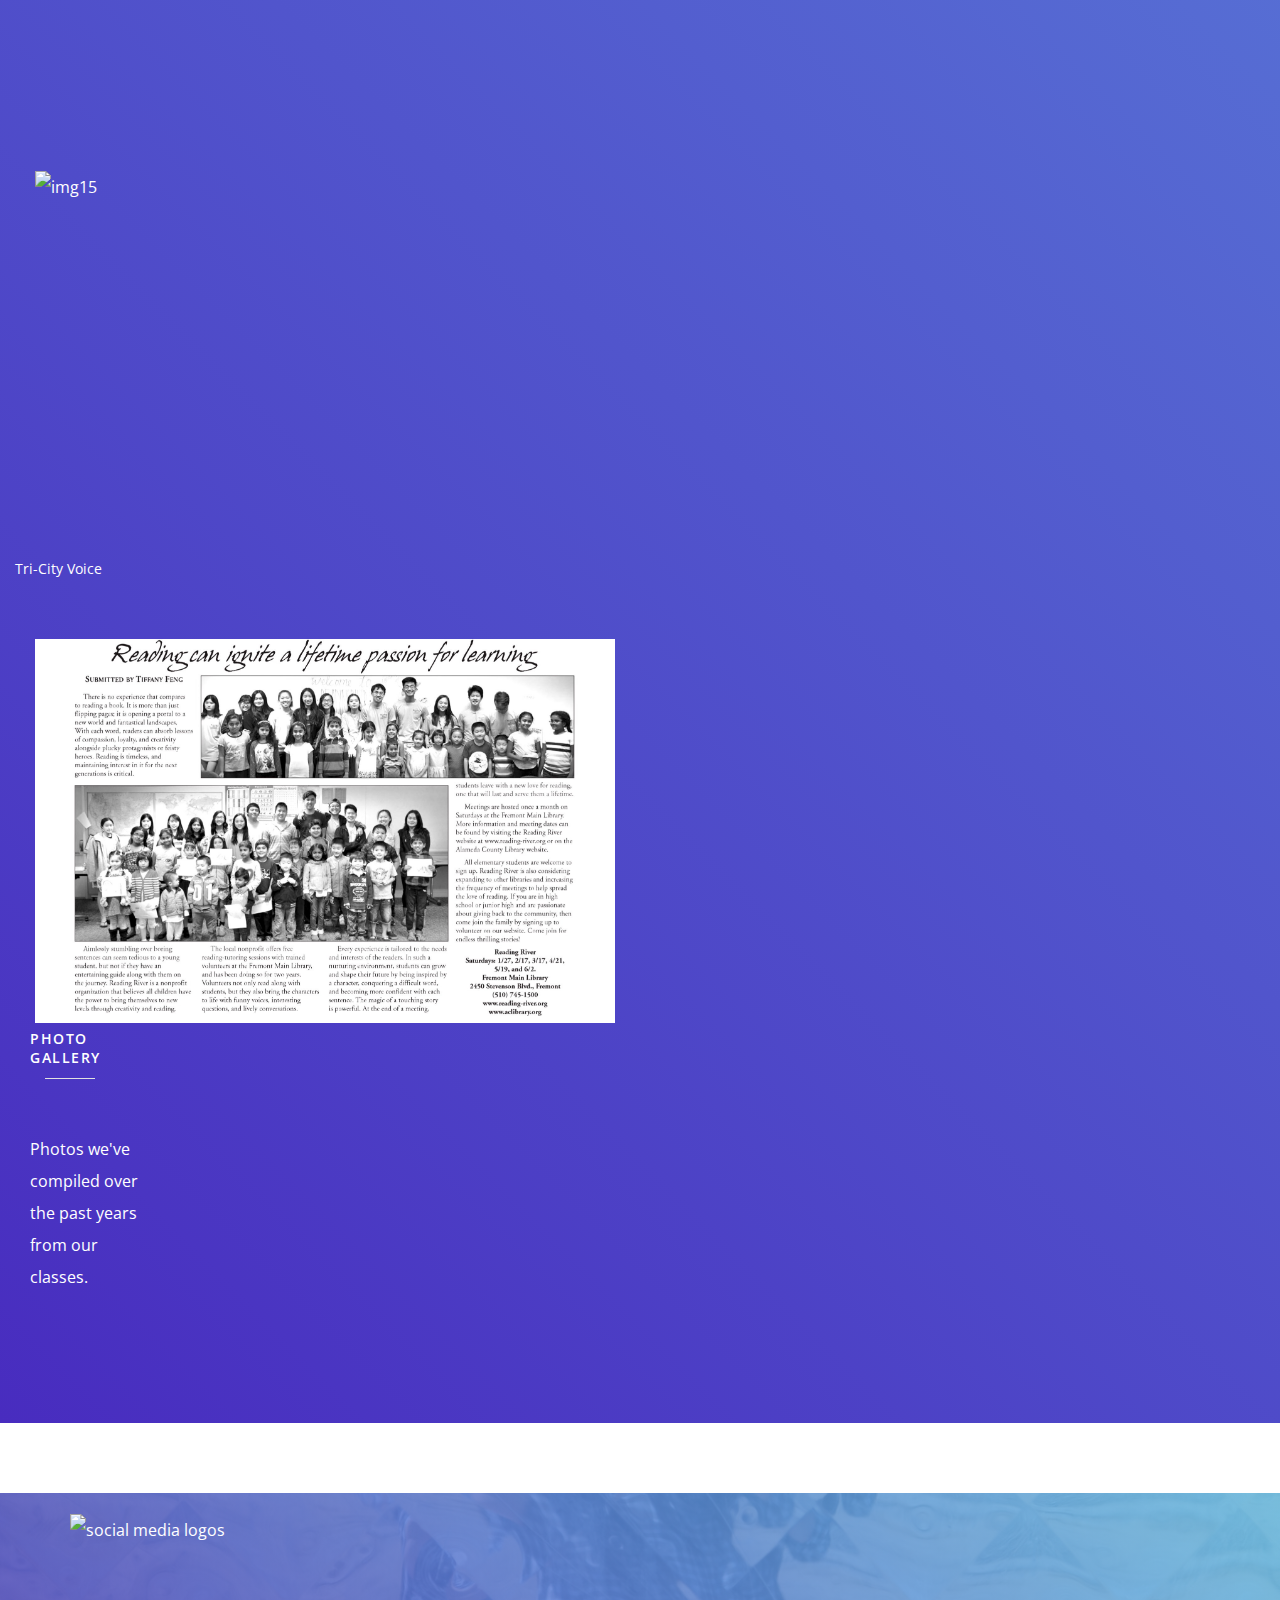
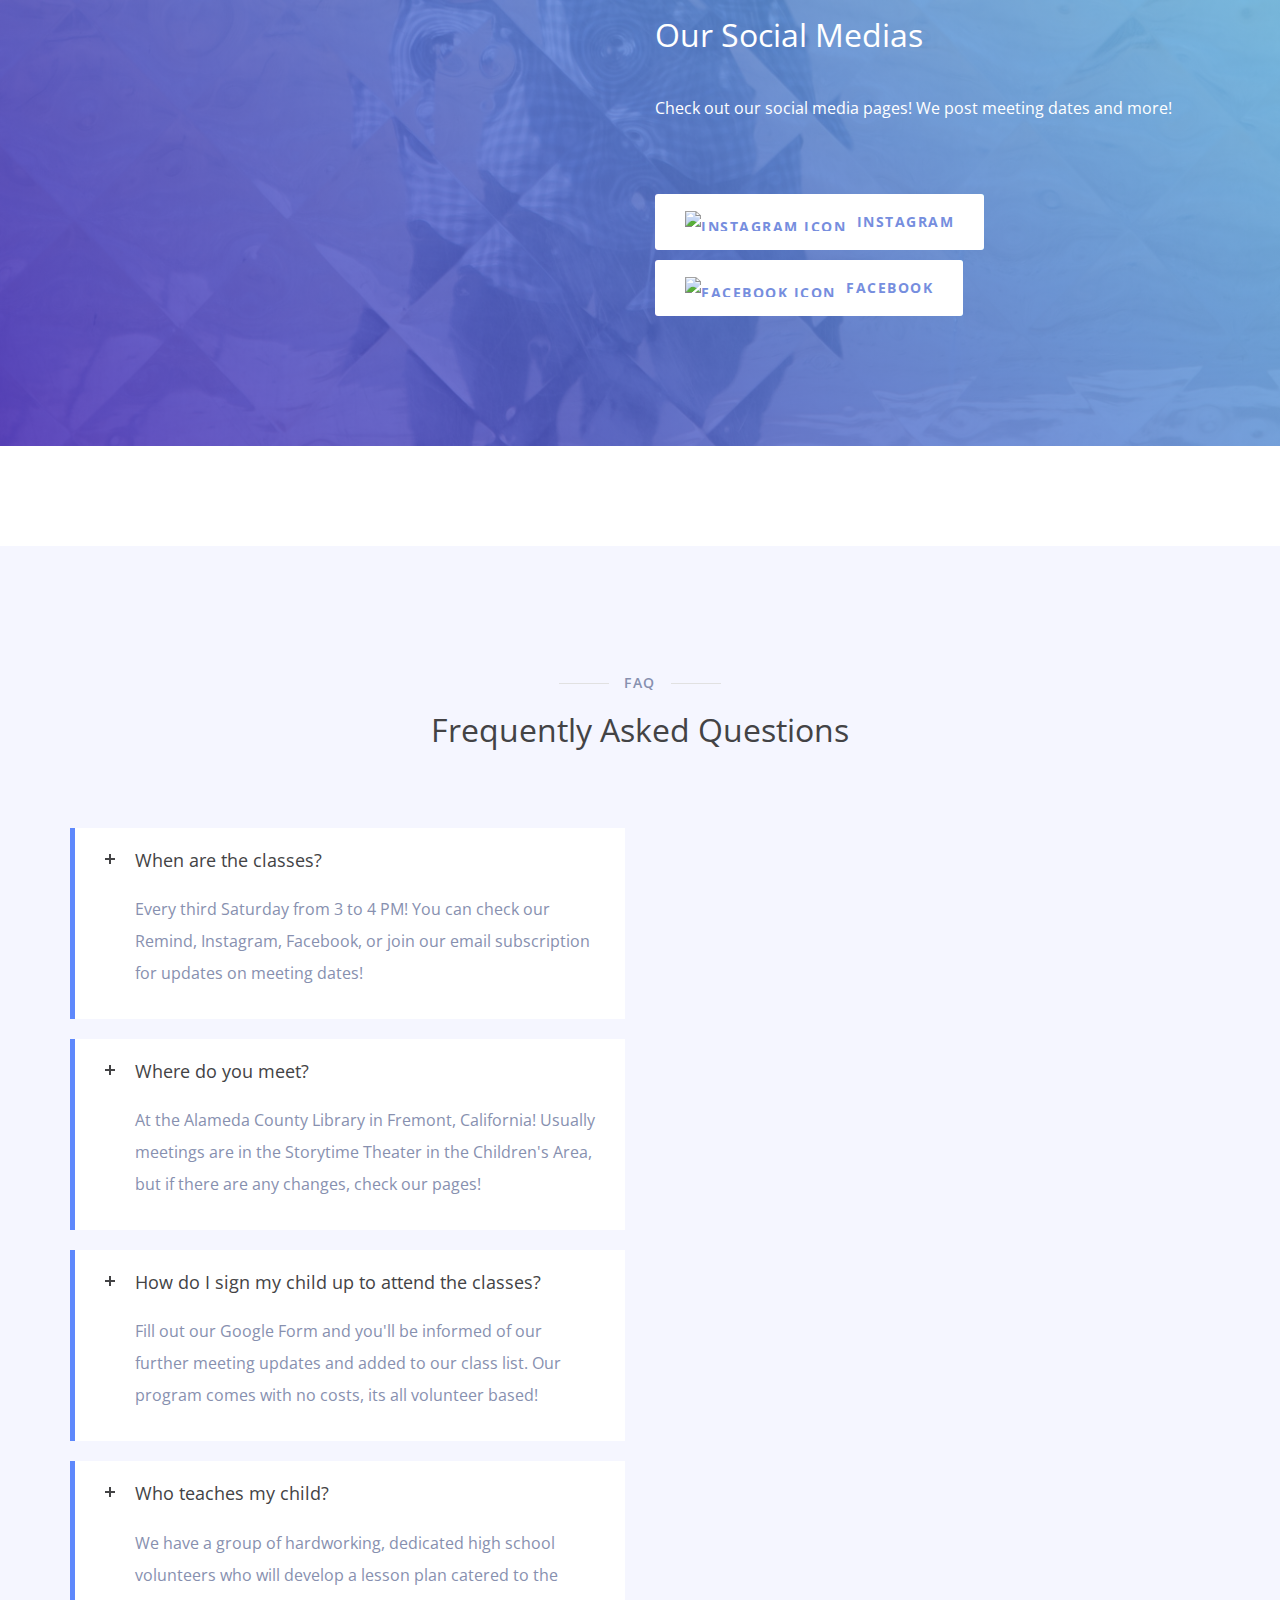
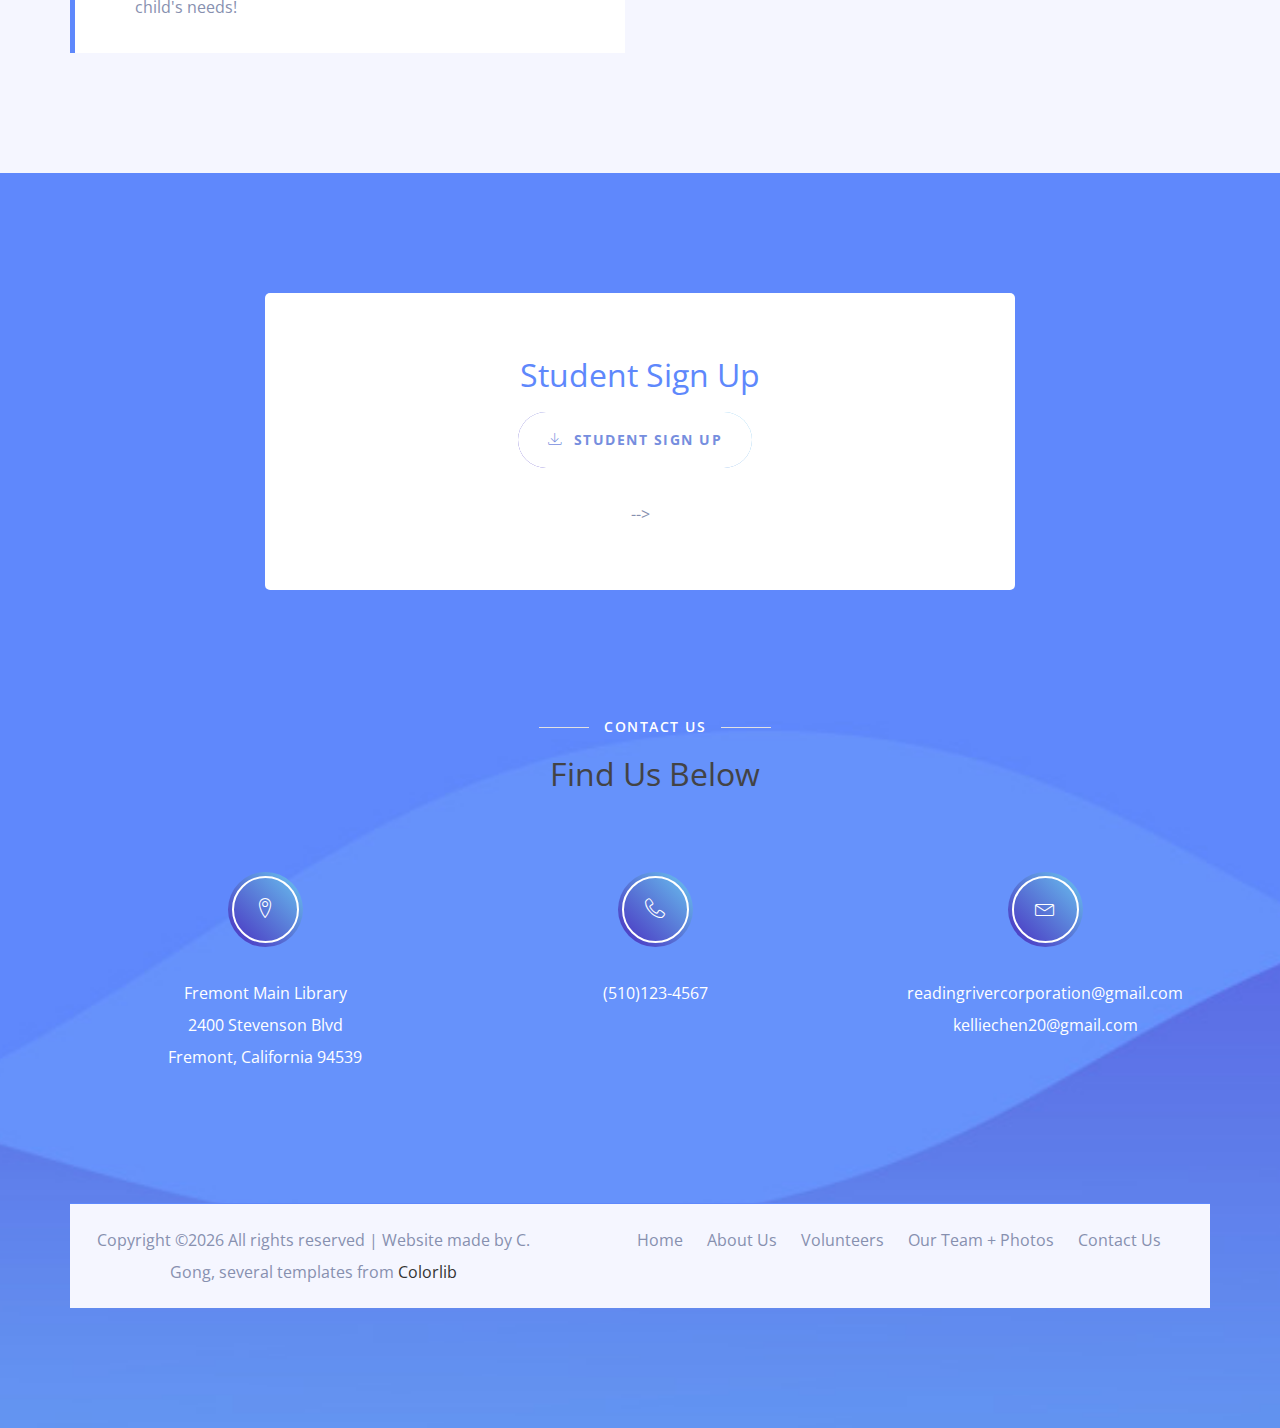
==== commit ee20906a: "Update index.html" ====
--- a/index.html
+++ b/index.html
@@ -348,7 +348,7 @@
                         <div class="item"><img src="https://lh3.googleusercontent.com/[base64]w773-h487-no" alt="img14"></div>
                         <div class="item"><img src="https://lh3.googleusercontent.com/[base64]w637-h469-no" alt="img15"></div>
                         <h5 class="title">Tri-City Voice</h5>
-                        <div class="item"><img src="images/Tri-City Voice.jpg"
+                        <div class="item"><img src="images/Tri-City Voice.JPG"
                     </div>
                 </div>
                 <div class="col-xs-12 col-sm-5 col-lg-3">
